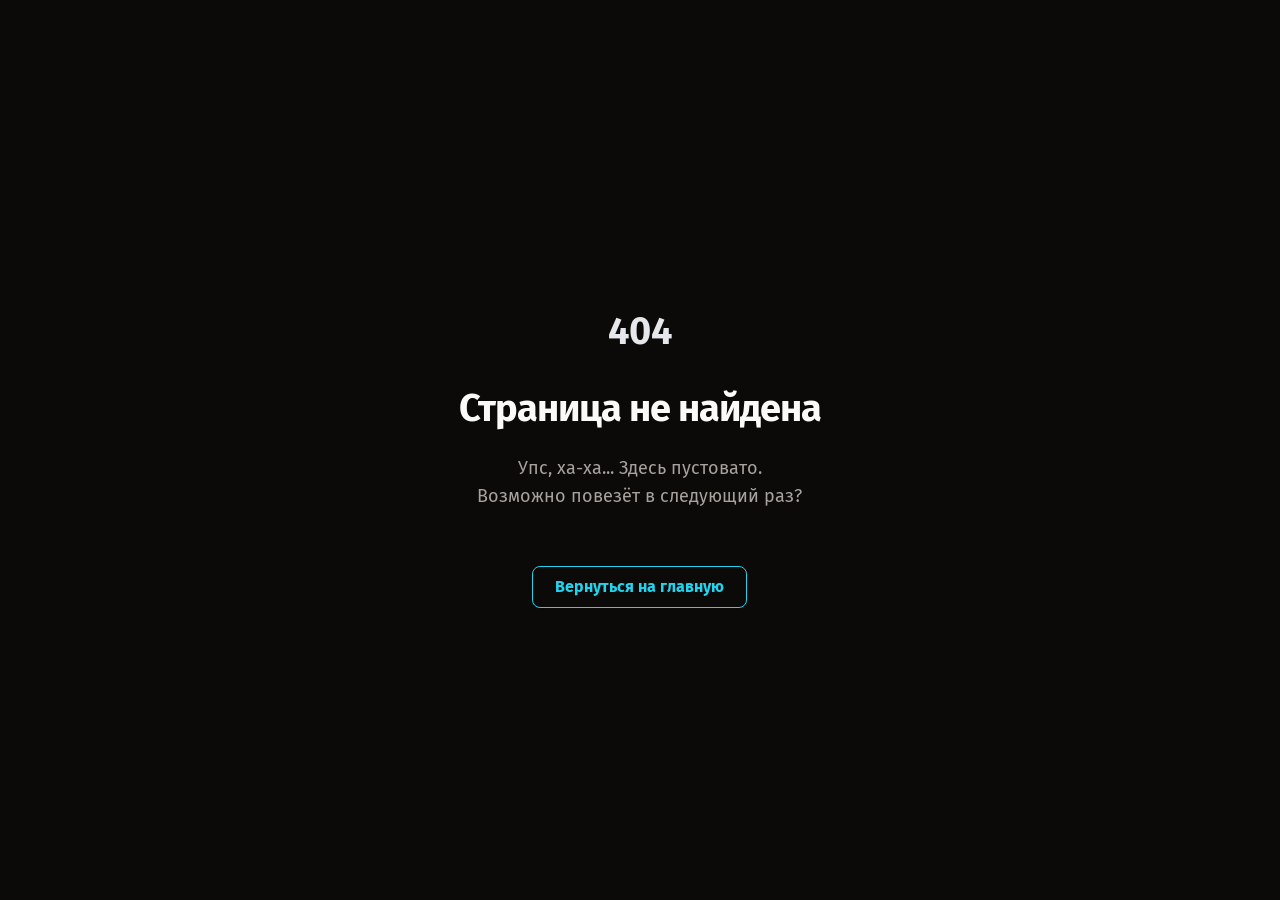
==== index.html @ 4e27fac4 "deploy: Dead0Duck/deadduck-mainpage@43b3b1d5a8c149e94664e67e7fc94158530afd5f" ====
<!DOCTYPE html>
<html lang="ru">
  <head>
    <meta charset="utf-8" />
    <link rel="icon" href="/favicon.ico" />
    <meta name="viewport" content="width=device-width, initial-scale=1" />
    <meta
      name="theme-color"
      media="(prefers-color-scheme: dark)"
      content="cyan"
    />
    <meta
      name="description"
      content="Личный сайт — информация обо мне, мои проекты и контакты."
    />
    <meta name="keywords" content="DeadDuck" />
    <meta name="author" content="DeadDuck" />
    <meta name="image" content="https://dead0duck.ru/cover.png" />
    <meta itemprop="image" content="https://dead0duck.ru/cover.png" />

    <meta property="og:url" content="https://dead0duck.ru/" />
    <meta property="og:type" content="website" />
    <meta property="og:title" content="DeadDuck" />
    <meta
      property="og:description"
      content="Личный сайт — информация обо мне, мои проекты и контакты."
    />
    <meta property="og:image" content="https://dead0duck.ru/cover.png" />

    <meta name="twitter:card" content="summary" />
    <meta name="twitter:title" content="DeadDuck" />
    <meta
      name="twitter:description"
      content="Личный сайт — информация обо мне, мои проекты и контакты."
    />
    <meta name="twitter:image" content="https://dead0duck.ru/cover.png" />

    <link rel="apple-touch-icon" href="/logo192.png" />
    <link rel="manifest" href="/manifest.json" />
    <title>DeadDuck</title>
    <link
      rel="preload"
      as="font"
      href="/assets/firasans-CGes_AjB.woff2"
      crossorigin=""
    />
    <link
      rel="preload"
      as="font"
      href="/assets/firasans_bold-DCo1z-_Y.woff2"
      crossorigin=""
    />
    <script
      type="module"
      crossorigin=""
      src="/assets/index-AKzx6X2U.js"
    ></script>
    <link rel="stylesheet" crossorigin="" href="/assets/index-DD-GUDDG.css" />
    <link rel="modulepreload" href="/assets/Home-CEOdWGQt.js" />
    <link rel="modulepreload" href="/assets/NotFound-BIOozukV.js" />
    <link rel="modulepreload" href="/assets/Title-b5JZxE3w.js" />
    <link rel="stylesheet" href="/assets/NotFound-Bw7LENZb.css" />
  </head>
  <body>
    <noscript>You need to enable JavaScript to run this site.</noscript>
    <div id="root"></div>
  </body>
</html>
---- assets/index-DD-GUDDG.css ----
.mantine-Checkbox-root{--checkbox-color: var(--mantine-primary-color-filled);--checkbox-icon-color: var(--mantine-primary-color-contrast)}.mantine-Checkbox-root .mantine-Checkbox-input{background-color:transparent;border-color:var(--checkbox-color)}.mantine-Checkbox-root .mantine-Checkbox-input[data-indeterminate],.mantine-Checkbox-root .mantine-Checkbox-input:checked{background-color:var(--checkbox-color)}.mantine-Checkbox-root .mantine-Checkbox-input:disabled{opacity:.5}.mantine-Checkbox-root .mantine-Checkbox-input:disabled+.mantine-Checkbox-icon{opacity:.5;color:var(--checkbox-icon-color)}.mantine-Checkbox-root .mantine-Checkbox-label[data-disabled]{color:inherit;opacity:.7}.mantine-Checkbox-root[data-variant=outline] .mantine-Checkbox-input{background-color:transparent}.mantine-Checkbox-root[data-variant=outline] .mantine-Checkbox-input+.mantine-Checkbox-icon{color:var(--checkbox-color)}.mantine-CheckboxGroup-root .mantine-CheckboxGroup-error{margin-top:8px}.mantine-Chip-root{--chip-color: var(--mantine-primary-color-contrast)}.mantine-Chip-root[data-variant=outline]:not([data-disabled]) .mantine-Chip-label{background-color:transparent;--chip-bd: 1px solid var(--mantine-color-default-border)}.mantine-Chip-root[data-variant=outline]:not([data-disabled]) .mantine-Chip-label:hover{background-color:var(--mantine-color-default-hover)}.mantine-Chip-root[data-variant=outline]:not([data-disabled]) .mantine-Chip-label:where([data-disabled]){--chip-icon-color: var(--mantine-color-text);border-color:var(--mantine-color-default-border);color:var(--mantine-color-text);opacity:.5}.mantine-Chip-root[data-variant=outline]:not([data-disabled]) .mantine-Chip-label:where([data-disabled]):hover{background-color:transparent;color:var(--mantine-color-text);--chip-bd: 1px solid var(--mantine-color-default-border);--chip-icon-color: var(--mantine-color-text)}[data-mantine-color-scheme=light] .mantine-Input-wrapper,[data-mantine-color-scheme=dark] .mantine-Input-wrapper{--input-disabled-bg: color-mix(in srgb, var(--mantine-color-default-hover), transparent 50%);--input-disabled-color: color-mix(in srgb, var(--mantine-color-text), transparent 50%)}[data-mantine-color-scheme=light] .mantine-Input-wrapper[data-variant=default],[data-mantine-color-scheme=dark] .mantine-Input-wrapper[data-variant=default]{--input-bd: var(--mantine-color-default-border);--input-bg: transparent;--input-bd-focus: var(--mantine-primary-color-filled)}[data-mantine-color-scheme=light] .mantine-Input-wrapper[data-variant=filled],[data-mantine-color-scheme=dark] .mantine-Input-wrapper[data-variant=filled]{--input-bd: transparent;--input-bg: var(--mantine-color-default-hover);--input-bd-focus: var(--mantine-primary-color-filled)}[data-mantine-color-scheme=light] .mantine-Input-wrapper[data-variant=unstyled],[data-mantine-color-scheme=dark] .mantine-Input-wrapper[data-variant=unstyled]{--input-bd: transparent;--input-bg: transparent;--input-bd-focus: transparent}.mantine-ColorInput-dropdown{background-color:var(--mantine-color-default);border-color:var(--mantine-color-default-border)}.mantine-Fieldset-root{border-color:var(--mantine-color-default-border);background-color:transparent}.mantine-Fieldset-root[data-variant=filled]{border-color:var(--mantine-color-default-border);background-color:color-mix(in srgb,var(--mantine-color-default-hover),transparent 60%)}.mantine-Fieldset-root[data-variant=unstyled]{border-color:transparent;background-color:transparent}.mantine-Radio-root .mantine-Radio-radio{background-color:transparent;border-color:var(--radio-color)}.mantine-Radio-root .mantine-Radio-radio:checked{background-color:var(--radio-color);border-color:var(--radio-color)}.mantine-Radio-root .mantine-Radio-radio+.mantine-Radio-icon{color:var(--radio-icon-color)}.mantine-Radio-root .mantine-Radio-radio:disabled{opacity:.5}.mantine-Radio-root[data-variant=outline] .mantine-Radio-radio{background-color:transparent;border-color:var(--radio-color)}.mantine-Radio-root[data-variant=outline] .mantine-Radio-radio:checked:not(:disabled){background-color:transparent;border-color:var(--radio-color)}.mantine-Radio-root[data-variant=outline] .mantine-Radio-radio:disabled{opacity:.5}.mantine-Radio-root[data-variant=outline] .mantine-Radio-radio:disabled+.mantine-Radio-icon{color:var(--radio-color);--radio-icon-opacity: .5}.mantine-SegmentedControl-root{background-color:var(--mantine-color-secondary-outline-hover)}.mantine-SegmentedControl-root .mantine-SegmentedControl-label{color:var(--mantine-color-dimmed)}.mantine-SegmentedControl-root .mantine-SegmentedControl-label[data-active]{color:var(--mantine-color-text)}[data-mantine-color-scheme=light] .mantine-SegmentedControl-root .mantine-SegmentedControl-label:where(:not([data-disabled],[data-active],[data-read-only])):hover{color:var(--mantine-color-black)}[data-mantine-color-scheme=dark] .mantine-SegmentedControl-root .mantine-SegmentedControl-label:where(:not([data-disabled],[data-active],[data-read-only])):hover{color:var(--mantine-color-white)}[data-mantine-color-scheme=light] .mantine-Slider-root,[data-mantine-color-scheme=dark] .mantine-Slider-root{--slider-track-bg: var(--mantine-color-secondary-outline-hover)}.mantine-Slider-root .mantine-Slider-trackContainer[data-disabled]{opacity:.5}.mantine-Slider-root .mantine-Slider-label{background-color:var(--mantine-color-default)!important;color:var(--mantine-color-text);border:1px solid var(--mantine-color-default-border)!important;top:-45px}.mantine-PillsInput-wrapper .mantine-PillsInput-input[data-variant=filled] .mantine-Pill-root,.mantine-TagsInput-wrapper .mantine-TagsInput-input[data-variant=filled] .mantine-Pill-root{background-color:var(--mantine-color-body)}.mantine-ActionIcon-root:where(:disabled:not([data-loading]),[data-disabled]:not([data-loading])){border:var(--ai-bd);opacity:.5}.mantine-ActionIcon-root:where(:disabled:not([data-loading]),[data-disabled]:not([data-loading])):active{transform:none}.mantine-Button-root:where(:disabled:not([data-loading]),[data-disabled]:not([data-loading])){border:var(--button-bd);opacity:.5}.mantine-CloseButton-root[data-variant=subtle]:where(:not([data-disabled],:disabled)):hover{background-color:var(--mantine-color-default-hover)}.mantine-NavLink-root:hover{background-color:var(--mantine-color-default-hover)}.mantine-NavLink-root:where([data-active],[aria-current=page]){background-color:var(--nl-bg);color:var(--nl-color)}.mantine-NavLink-root:where([data-active],[aria-current=page]):hover{background-color:var(--nl-hover)}.mantine-NavLink-root:where([data-active],[aria-current=page]) .description{--description-opacity: .9;--description-color: var(--nl-color)}.mantine-Pagination-root .mantine-Pagination-control{border-color:var(--mantine-color-default-border);background-color:var(--mantine-color-body)}.mantine-Pagination-root .mantine-Pagination-control:hover:where(:not(:disabled,[data-disabled])){background-color:var(--mantine-color-default-hover)}.mantine-Pagination-root .mantine-Pagination-control:where([data-active]){background-color:var(--pagination-active-bg);border-color:var(--pagination-active-bg);color:var(--pagination-active-color, var(--mantine-primary-color-contrast))}.mantine-Pagination-root .mantine-Pagination-control:where([data-active]):hover{background-color:rgba(from var(--pagination-active-bg) r g b / .9)}.mantine-Stepper-root .mantine-Stepper-stepIcon{background-color:var(--mantine-color-body);border-color:var(--mantine-color-default-border);color:var(--mantine-color-text)}.mantine-Stepper-root .mantine-Stepper-stepIcon:where([data-progress]){border-color:var(--step-color)}.mantine-Stepper-root .mantine-Stepper-stepIcon:where([data-completed]){color:var(--stepper-icon-color, var(--mantine-color-white));background-color:var(--step-color);border-color:var(--step-color)}[data-mantine-color-scheme=light] .mantine-Tabs-root,[data-mantine-color-scheme=dark] .mantine-Tabs-root{--tab-border-color: var(--mantine-color-default-border)}[data-mantine-color-scheme=light] .mantine-Tabs-root[data-variant=default],[data-mantine-color-scheme=dark] .mantine-Tabs-root[data-variant=default]{--tabs-list-border-width: 2px;--tab-hover-color: var(--mantine-color-default-hover)}[data-mantine-color-scheme=light] .mantine-Tabs-root[data-variant=pills],[data-mantine-color-scheme=dark] .mantine-Tabs-root[data-variant=pills]{--tabs-list-gap: calc(var(--mantine-spacing-sm) / 2);--tabs-text-color: var(--mantine-color-body) !important;--tab-hover-color: var(--mantine-color-default-hover)}[data-mantine-color-scheme=light] .mantine-Tabs-root .mantine-Tabs-tab,[data-mantine-color-scheme=dark] .mantine-Tabs-root .mantine-Tabs-tab{color:var(--mantine-color-dimmed)}[data-mantine-color-scheme=light] .mantine-Tabs-root .mantine-Tabs-tab[data-variant=default][data-active=true],[data-mantine-color-scheme=light] .mantine-Tabs-root .mantine-Tabs-tab[data-variant=outline][data-active=true],[data-mantine-color-scheme=dark] .mantine-Tabs-root .mantine-Tabs-tab[data-variant=default][data-active=true],[data-mantine-color-scheme=dark] .mantine-Tabs-root .mantine-Tabs-tab[data-variant=outline][data-active=true]{color:var(--mantine-color-text)}[data-mantine-color-scheme=light] .mantine-Tabs-root .mantine-Tabs-tab[data-variant=default]:hover,[data-mantine-color-scheme=light] .mantine-Tabs-root .mantine-Tabs-tab[data-variant=outline]:hover,[data-mantine-color-scheme=dark] .mantine-Tabs-root .mantine-Tabs-tab[data-variant=default]:hover,[data-mantine-color-scheme=dark] .mantine-Tabs-root .mantine-Tabs-tab[data-variant=outline]:hover{background-color:transparent;color:var(--mantine-color-text)}[data-mantine-color-scheme=light] .mantine-Tabs-root .mantine-Tabs-tab[data-variant=pills][data-active=true],[data-mantine-color-scheme=dark] .mantine-Tabs-root .mantine-Tabs-tab[data-variant=pills][data-active=true],[data-mantine-color-scheme=light] .mantine-Tabs-root .mantine-Tabs-tab[data-variant=pills][data-active=true]:hover,[data-mantine-color-scheme=dark] .mantine-Tabs-root .mantine-Tabs-tab[data-variant=pills][data-active=true]:hover{color:var(--mantine-primary-color-contrast)}[data-mantine-color-scheme=light] .mantine-Tabs-root .mantine-Tabs-tab[data-variant=pills]:hover,[data-mantine-color-scheme=dark] .mantine-Tabs-root .mantine-Tabs-tab[data-variant=pills]:hover{color:var(--mantine-color-text)}.mantine-Notification-root{background-color:var(--mantine-color-secondary-filled)}.mantine-Notification-root:where([data-with-border]){border:1px solid var(--mantine-color-default-border)}.mantine-Progress-root{background-color:var(--mantine-color-default-hover)}.mantine-RingProgress-root .mantine-RingProgress-curve{--rp-curve-root-color: var(--mantine-color-default-hover)}.mantine-SemiCircleProgress-root{--scp-empty-segment-color: var(--mantine-color-default-hover)}.mantine-Skeleton-root:where([data-visible]):after{background-color:var(--mantine-color-default-hover)}.mantine-Drawer-root .mantine-Drawer-content{border-right:1px solid var(--mantine-color-default-border);border-left:1px solid var(--mantine-color-default-border)}.mantine-HoverCard-dropdown{background-color:var(--mantine-color-body);border-color:var(--mantine-color-default-border);border-radius:var(--mantine-radius-default)}.mantine-Menu-dropdown{background-color:var(--mantine-color-body);border-color:var(--mantine-color-default-border)}.mantine-Menu-dropdown .mantine-Menu-item{background-color:transparent}.mantine-Menu-dropdown .mantine-Menu-item:where([data-hovered]){background-color:var(--menu-item-hover, var(--mantine-color-default-hover))}.mantine-Menu-dropdown .mantine-Menu-divider{border-color:var(--mantine-color-default-border)}.mantine-Modal-root .mantine-Modal-content{border:1px solid var(--mantine-color-default-border);border-radius:var(--mantine-radius-default)}.mantine-Popover-dropdown{--popover-border-color: var(--mantine-color-default-border);background-color:var(--mantine-color-body)}.mantine-Popover-arrow{--popover-border-color: var(--mantine-color-default-border)}.mantine-Tooltip-tooltip{font-size:var(--mantine-font-size-xs);padding-top:0;padding-bottom:0}.mantine-Accordion-root .mantine-Accordion-control{color:var(--mantine-color-text)}.mantine-Accordion-root .mantine-Accordion-item{--item-border-color: var(--mantine-color-default-border);--item-filled-color: var(--mantine-color-default-hover)}.mantine-Accordion-root[data-variant=default] .mantine-Accordion-control:where(:not(:disabled,[data-disabled])):hover{background-color:transparent}.mantine-Accordion-root[data-variant=default] .mantine-Accordion-label:where(:not(:disabled,[data-disabled])):hover{text-decoration:underline}.mantine-Accordion-root[data-variant=contained] .mantine-Accordion-control:where(:not(:disabled,[data-disabled])):hover,.mantine-Accordion-root[data-variant=filled] .mantine-Accordion-control:where(:not(:disabled,[data-disabled])):hover{background-color:var(--mantine-color-default-hover)}.mantine-Avatar-root{--avatar-bg: var(--mantine-primary-color-light);--avatar-bd: 1px solid transparent;--avatar-color: var(--mantine-primary-color-light-color)}.mantine-Badge-root{--badge-color: var(--mantine-primary-color-contrast)}.mantine-Badge-root[data-variant=dot]{background-color:var(--mantine-color-secondary-light);border-color:var(--mantine-color-secondary-light);color:var(--mantine-color-text)}.mantine-Card-root{background-color:var(--mantine-color-default)}.mantine-Card-root .mantine-Card-section{border-color:var(--mantine-color-default-border)}.mantine-Timeline-root{--item-border-color: var(--mantine-color-default-border)}.mantine-Timeline-root .mantine-Timeline-itemBullet{border-color:var(--mantine-color-default-border)}.mantine-Timeline-root .mantine-Timeline-itemBullet:where([data-with-child]){background-color:var(--mantine-color-secondary-light)}.mantine-Timeline-root .mantine-Timeline-itemBullet:where([data-active]){border-color:var(--tli-color, var(--tl-color));background-color:var(--mantine-color-white);color:var(--tl-icon-color, var(--mantine-color-white))}.mantine-Timeline-root .mantine-Timeline-itemBullet:where([data-active]):where([data-with-child]){background-color:var(--tli-color, var(--tl-color));color:var(--tl-icon-color, var(--mantine-color-white))}.mantine-Code-root{background-color:var(--code-bg, var(--mantine-color-secondary-filled));color:var(--mantine-color-text)}.mantine-Table-table{--table-hover-color: var(--mantine-color-default-hover);--table-striped-color: var(--mantine-color-default-hover);--table-border-color: var(--mantine-color-default-border)}.mantine-Table-table:where([data-with-table-border]){border:calc(.0625rem * var(--mantine-scale)) solid var(--table-border-color)}.mantine-Title-root,.mantine-Modal-title,.mantine-Drawer-title{letter-spacing:-.025em}.mantine-Divider-root{--divider-color: var(--mantine-color-default-border)}.mantine-Paper-root:where([data-with-border]){border:calc(.0625rem * var(--mantine-scale)) solid var(--mantine-color-default-border)}.mantine-DatePicker-levelsGroup .mantine-DatePicker-calendarHeader{--dch-control-size-xs: calc(1.25rem * var(--mantine-scale));--dch-control-size-sm: calc(1.75rem * var(--mantine-scale));--dch-control-size-md: calc(2.25rem * var(--mantine-scale));--dch-control-size-lg: calc(2.5rem * var(--mantine-scale));--dch-control-size-xl: calc(2.75rem * var(--mantine-scale));max-width:none;gap:var(--mantine-spacing-xs)}.mantine-DatePicker-levelsGroup .mantine-DatePicker-calendarHeader .mantine-DatePicker-calendarHeaderControl{border:1px solid var(--mantine-color-default-border);border-radius:var(--mantine-radius-default)}.mantine-DatePicker-levelsGroup .mantine-DatePicker-calendarHeader .mantine-DatePicker-calendarHeaderControl:hover,.mantine-DatePicker-levelsGroup .mantine-DatePicker-calendarHeader .mantine-DatePicker-calendarHeaderLevel:hover{background-color:var(--mantine-color-default-hover)!important}.mantine-DatePicker-levelsGroup .mantine-DatePicker-calendarHeader .mantine-DatePicker-calendarHeaderLevel{font-size:var(--mantine-font-size-sm)}.mantine-DatePicker-levelsGroup .mantine-DatePicker-month{border-collapse:separate;border-spacing:0 5px}.mantine-DatePicker-levelsGroup .mantine-DatePicker-month .mantine-DatePicker-weekdaysRow .mantine-DatePicker-weekday{font-size:var(--mantine-font-size-xs)}.mantine-DatePicker-levelsGroup .mantine-DatePicker-month .mantine-DatePicker-monthRow{margin-top:var(--mantine-spacing-xs);margin-bottom:var(--mantine-spacing-xs)}.mantine-DatePicker-levelsGroup .mantine-DatePicker-month .mantine-DatePicker-monthRow .mantine-DatePicker-day{--day-size-xs: calc(1.5rem * var(--mantine-scale));--day-size-sm: calc(2rem * var(--mantine-scale));--day-size-md: calc(2.5rem * var(--mantine-scale));--day-size-lg: calc(3rem * var(--mantine-scale));--day-size-xl: calc(3.5rem * var(--mantine-scale));font-size:calc(var(--day-size) / 2.28)}.mantine-DatePicker-levelsGroup .mantine-DatePicker-month .mantine-DatePicker-monthRow .mantine-DatePicker-day:hover:where(:not([data-static],[data-disabled],[data-selected],[data-in-range])){background-color:var(--mantine-color-default-hover)!important;border-radius:var(--mantine-radius-default)}.mantine-DatePicker-levelsGroup .mantine-DatePicker-month .mantine-DatePicker-monthRow .mantine-DatePicker-day:hover:where(:not([data-static],[data-disabled],[data-selected],[data-in-range]))[data-in-range]{border-radius:0}.mantine-DatePicker-levelsGroup .mantine-DatePicker-month .mantine-DatePicker-monthRow .mantine-DatePicker-day:where([data-selected]):hover:where(:not([data-disabled],[data-static])){background-color:var(--mantine-primary-color-filled-hover);border-radius:var(--mantine-radius-default)}.mantine-DatePicker-levelsGroup .mantine-DatePicker-month .mantine-DatePicker-monthRow .mantine-DatePicker-day[data-weekend]{color:var(--mantine-color-text)}.mantine-DatePicker-levelsGroup .mantine-DatePicker-month .mantine-DatePicker-monthRow .mantine-DatePicker-day[data-last-in-range],.mantine-DatePicker-levelsGroup .mantine-DatePicker-month .mantine-DatePicker-monthRow .mantine-DatePicker-day[data-first-in-range]{border-radius:var(--mantine-radius-default)}.mantine-DatePicker-levelsGroup .mantine-DatePicker-monthsList .mantine-DatePicker-monthsListControl{--dpc-size-xs: calc(1.5rem * var(--mantine-scale));--dpc-size-sm: calc(1.96rem * var(--mantine-scale));--dpc-size-md: calc(2.5rem * var(--mantine-scale));--dpc-size-lg: calc(3rem * var(--mantine-scale));--dpc-size-xl: calc(3.5rem * var(--mantine-scale))}.mantine-DatePicker-levelsGroup .mantine-DatePicker-monthsList .mantine-DatePicker-monthsListControl:hover:where(:not([data-disabled],:disabled)){background-color:var(--mantine-color-default-hover)!important}.mantine-DatePicker-levelsGroup .mantine-DatePicker-yearsList .mantine-DatePicker-yearsListControl{--dpc-size-xs: calc(1.5rem * var(--mantine-scale));--dpc-size-sm: calc(1.96rem * var(--mantine-scale));--dpc-size-md: calc(2.5rem * var(--mantine-scale));--dpc-size-lg: calc(3rem * var(--mantine-scale));--dpc-size-xl: calc(3.5rem * var(--mantine-scale))}.mantine-DatePicker-levelsGroup .mantine-DatePicker-yearsList .mantine-DatePicker-yearsListControl:hover:where(:not([data-disabled],:disabled)){background-color:var(--mantine-color-default-hover)!important}.mantine-Spotlight-root .mantine-Spotlight-content{border:1px solid var(--mantine-color-default-border)}.mantine-Spotlight-root .mantine-Spotlight-actionsList{border-color:var(--mantine-color-default-border)}.mantine-Spotlight-root .mantine-Spotlight-action:where(:not([data-selected])):hover{background-color:var(--mantine-color-default-hover)}.mantine-Spotlight-root .mantine-Spotlight-footer{border-color:var(--mantine-color-default-border)}.mantine-CodeHighlightTabs-root .mantine-CodeHighlightTabs-file{color:var(--mantine-color-text);border-color:var(--mantine-color-default-border);padding:7px 12px;font-size:12px}.mantine-CodeHighlightTabs-root .mantine-CodeHighlightTabs-file:where([data-active]){background-color:var(--mantine-color-default-hover);color:var(--mantine-color-text)}.mantine-CodeHighlightTabs-root .mantine-CodeHighlightTabs-control{color:var(--mantine-primary-color-contrast)}.mantine-ChartTooltip-tooltip{border:1px solid var(--mantine-color-default-border)}@font-face{font-family:Duck;font-style:normal;font-weight:400;font-display:swap;src:url(/assets/firasans-CGes_AjB.woff2) format("woff2")}@font-face{font-family:Duck;font-style:normal;font-weight:600;font-display:swap;src:url(/assets/firasans_bold-DCo1z-_Y.woff2) format("woff2")}.duck-Card{border-radius:var(--mantine-radius-default);padding:var(--mantine-spacing-lg);border:calc(.0625rem* var(--mantine-scale)) solid var(--mantine-color-default-border)}.mantine-Grid-no-margin>.mantine-Grid-inner{margin:0!important}.mantine-Accordion-root .mantine-Collapse .mantine-Accordion-item:first-of-type{border-top:none!important;border-start-start-radius:0!important;border-start-end-radius:0!important}.mantine-Accordion-root .mantine-Collapse .mantine-Accordion-item:first-of-type [data-accordion-control]{border-top:none!important;border-start-start-radius:0!important;border-start-end-radius:0!important}.mantine-Accordion-root .mantine-Accordion-item:has(+.mantine-Collapse[aria-hidden=true]){border-top:none!important;border-end-start-radius:var(--accordion-radius);border-end-end-radius:var(--accordion-radius)}.mantine-Accordion-root .mantine-Accordion-item:has(+.mantine-Collapse[aria-hidden=true]) [data-accordion-control]{border-top:none!important;border-end-start-radius:var(--accordion-radius);border-end-end-radius:var(--accordion-radius)}.yt-lite{background-color:#000;position:relative;display:block;contain:layout style;background-position:50%;background-size:cover;cursor:pointer;aspect-ratio:16 / 9}.yt-lite.lyt-activated:before{content:"";box-sizing:content-box;display:block;position:absolute;top:0;background-image:url([data-uri]);background-position:top;background-repeat:repeat-x;height:60px;padding-bottom:50px;width:100%;transition:all .2s cubic-bezier(0,0,.2,1)}.yt-lite:after{content:"";display:block;padding-bottom:var(--aspect-ratio, 56.25%)}@supports (aspect-ratio: 16 / 9){.yt-lite:after{display:none}}.yt-lite>iframe{width:100%;height:100%;position:absolute;top:0;left:0;right:0;border:0;outline:0;margin:0;padding:0;display:block}.yt-lite>.lty-thumbnail{position:absolute;top:0;left:0;width:100%;height:100%;object-fit:cover;object-position:center}.yt-lite>.lty-playbtn{position:absolute;top:50%;left:50%;transform:translate3d(-50%,-50%,0);width:68px;height:48px;z-index:1;background-color:transparent;background-image:url('data:image/svg+xml;utf8,<svg xmlns="http://www.w3.org/2000/svg" viewBox="0 0 68 48"><path d="M66.52 7.74c-.78-2.93-2.49-5.41-5.42-6.19C55.79.13 34 0 34 0S12.21.13 6.9 1.55c-2.93.78-4.63 3.26-5.42 6.19C.06 13.05 0 24 0 24s.06 10.95 1.48 16.26c.78 2.93 2.49 5.41 5.42 6.19C12.21 47.87 34 48 34 48s21.79-.13 27.1-1.55c2.93-.78 4.64-3.26 5.42-6.19C67.94 34.95 68 24 68 24s-.06-10.95-1.48-16.26z" fill="%23f00"/><path d="M45 24 27 14v20" fill="%23fff"/></svg>');background-repeat:no-repeat;background-size:100% 100%;transition:filter .1s cubic-bezier(0,0,.2,1);border:none;cursor:pointer;filter:grayscale(100%);opacity:.8;padding:0;line-height:0;font-size:0}.yt-lite:hover>.lty-playbtn{filter:none;opacity:1}.yt-lite.lyt-activated{cursor:unset}.yt-lite.lyt-activated:before,.yt-lite.lyt-activated>.lty-playbtn{opacity:0;pointer-events:none}.lty-visually-hidden{position:absolute;width:1px;height:1px;margin:-1px;padding:0;overflow:hidden;clip:rect(0,0,0,0);white-space:nowrap;border:0}.yt-lite>.lty-playlist-icon{position:absolute;top:8px;right:8px;width:48px;height:48px;background-color:#000c;border-radius:4px;display:flex;align-items:center;justify-content:center;z-index:1;pointer-events:none}.yt-lite>.lty-playlist-icon:before{content:"";width:28px;height:28px;background-image:url('data:image/svg+xml;utf8,<svg xmlns="http://www.w3.org/2000/svg" viewBox="0 0 24 24" fill="white"><path d="M4 6h2v12H4V6zm12 0h-2v12h2V6zM8 6h10v12H8V6z" opacity="0.5"/><path d="M10 8h8v8h-8V8z"/></svg>');background-repeat:no-repeat;background-size:contain;background-position:center}:root,:host{color-scheme:var(--mantine-color-scheme)}*,*:before,*:after{box-sizing:border-box}input,button,textarea,select{font:inherit}button,select{text-transform:none}body,:host{margin:0;font-family:var(--mantine-font-family);font-size:var(--mantine-font-size-md);line-height:var(--mantine-line-height);background-color:var(--mantine-color-body);color:var(--mantine-color-text);-webkit-font-smoothing:var(--mantine-webkit-font-smoothing);-moz-osx-font-smoothing:var(--mantine-moz-font-smoothing)}@media screen and (max-device-width:31.25em){body,:host{-webkit-text-size-adjust:100%}}@media(prefers-reduced-motion:reduce){[data-respect-reduced-motion] [data-reduce-motion]{transition:none;animation:none}}[data-mantine-color-scheme=light] .mantine-light-hidden,[data-mantine-color-scheme=dark] .mantine-dark-hidden{display:none}.mantine-focus-auto:focus-visible{outline:2px solid var(--mantine-primary-color-filled);outline-offset:calc(.125rem * var(--mantine-scale))}.mantine-focus-always:focus{outline:2px solid var(--mantine-primary-color-filled);outline-offset:calc(.125rem * var(--mantine-scale))}.mantine-focus-never:focus{outline:none}.mantine-active:active{transform:translateY(calc(.0625rem * var(--mantine-scale)))}fieldset:disabled .mantine-active:active{transform:none}:where([dir=rtl]) .mantine-rotate-rtl{transform:rotate(180deg)}:root,:host{--mantine-z-index-app: 100;--mantine-z-index-modal: 200;--mantine-z-index-popover: 300;--mantine-z-index-overlay: 400;--mantine-z-index-max: 9999;--mantine-scale: 1;--mantine-cursor-type: default;--mantine-webkit-font-smoothing: antialiased;--mantine-moz-font-smoothing: grayscale;--mantine-color-white: #fff;--mantine-color-black: #000;--mantine-line-height: 1.55;--mantine-font-family: -apple-system, BlinkMacSystemFont, Segoe UI, Roboto, Helvetica, Arial, sans-serif, Apple Color Emoji, Segoe UI Emoji;--mantine-font-family-monospace: ui-monospace, SFMono-Regular, Menlo, Monaco, Consolas, Liberation Mono, Courier New, monospace;--mantine-font-family-headings: -apple-system, BlinkMacSystemFont, Segoe UI, Roboto, Helvetica, Arial, sans-serif, Apple Color Emoji, Segoe UI Emoji;--mantine-heading-font-weight: 700;--mantine-heading-text-wrap: wrap;--mantine-radius-default: calc(.25rem * var(--mantine-scale));--mantine-primary-color-filled: var(--mantine-color-blue-filled);--mantine-primary-color-filled-hover: var(--mantine-color-blue-filled-hover);--mantine-primary-color-light: var(--mantine-color-blue-light);--mantine-primary-color-light-hover: var(--mantine-color-blue-light-hover);--mantine-primary-color-light-color: var(--mantine-color-blue-light-color);--mantine-breakpoint-xs: 36em;--mantine-breakpoint-sm: 48em;--mantine-breakpoint-md: 62em;--mantine-breakpoint-lg: 75em;--mantine-breakpoint-xl: 88em;--mantine-spacing-xs: calc(.625rem * var(--mantine-scale));--mantine-spacing-sm: calc(.75rem * var(--mantine-scale));--mantine-spacing-md: calc(1rem * var(--mantine-scale));--mantine-spacing-lg: calc(1.25rem * var(--mantine-scale));--mantine-spacing-xl: calc(2rem * var(--mantine-scale));--mantine-font-size-xs: calc(.75rem * var(--mantine-scale));--mantine-font-size-sm: calc(.875rem * var(--mantine-scale));--mantine-font-size-md: calc(1rem * var(--mantine-scale));--mantine-font-size-lg: calc(1.125rem * var(--mantine-scale));--mantine-font-size-xl: calc(1.25rem * var(--mantine-scale));--mantine-line-height-xs: 1.4;--mantine-line-height-sm: 1.45;--mantine-line-height-md: 1.55;--mantine-line-height-lg: 1.6;--mantine-line-height-xl: 1.65;--mantine-shadow-xs: 0 calc(.0625rem * var(--mantine-scale)) calc(.1875rem * var(--mantine-scale)) rgba(0, 0, 0, .05), 0 calc(.0625rem * var(--mantine-scale)) calc(.125rem * var(--mantine-scale)) rgba(0, 0, 0, .1);--mantine-shadow-sm: 0 calc(.0625rem * var(--mantine-scale)) calc(.1875rem * var(--mantine-scale)) rgba(0, 0, 0, .05), rgba(0, 0, 0, .05) 0 calc(.625rem * var(--mantine-scale)) calc(.9375rem * var(--mantine-scale)) calc(-.3125rem * var(--mantine-scale)), rgba(0, 0, 0, .04) 0 calc(.4375rem * var(--mantine-scale)) calc(.4375rem * var(--mantine-scale)) calc(-.3125rem * var(--mantine-scale));--mantine-shadow-md: 0 calc(.0625rem * var(--mantine-scale)) calc(.1875rem * var(--mantine-scale)) rgba(0, 0, 0, .05), rgba(0, 0, 0, .05) 0 calc(1.25rem * var(--mantine-scale)) calc(1.5625rem * var(--mantine-scale)) calc(-.3125rem * var(--mantine-scale)), rgba(0, 0, 0, .04) 0 calc(.625rem * var(--mantine-scale)) calc(.625rem * var(--mantine-scale)) calc(-.3125rem * var(--mantine-scale));--mantine-shadow-lg: 0 calc(.0625rem * var(--mantine-scale)) calc(.1875rem * var(--mantine-scale)) rgba(0, 0, 0, .05), rgba(0, 0, 0, .05) 0 calc(1.75rem * var(--mantine-scale)) calc(1.4375rem * var(--mantine-scale)) calc(-.4375rem * var(--mantine-scale)), rgba(0, 0, 0, .04) 0 calc(.75rem * var(--mantine-scale)) calc(.75rem * var(--mantine-scale)) calc(-.4375rem * var(--mantine-scale));--mantine-shadow-xl: 0 calc(.0625rem * var(--mantine-scale)) calc(.1875rem * var(--mantine-scale)) rgba(0, 0, 0, .05), rgba(0, 0, 0, .05) 0 calc(2.25rem * var(--mantine-scale)) calc(1.75rem * var(--mantine-scale)) calc(-.4375rem * var(--mantine-scale)), rgba(0, 0, 0, .04) 0 calc(1.0625rem * var(--mantine-scale)) calc(1.0625rem * var(--mantine-scale)) calc(-.4375rem * var(--mantine-scale));--mantine-radius-xs: calc(.125rem * var(--mantine-scale));--mantine-radius-sm: calc(.25rem * var(--mantine-scale));--mantine-radius-md: calc(.5rem * var(--mantine-scale));--mantine-radius-lg: calc(1rem * var(--mantine-scale));--mantine-radius-xl: calc(2rem * var(--mantine-scale));--mantine-primary-color-0: var(--mantine-color-blue-0);--mantine-primary-color-1: var(--mantine-color-blue-1);--mantine-primary-color-2: var(--mantine-color-blue-2);--mantine-primary-color-3: var(--mantine-color-blue-3);--mantine-primary-color-4: var(--mantine-color-blue-4);--mantine-primary-color-5: var(--mantine-color-blue-5);--mantine-primary-color-6: var(--mantine-color-blue-6);--mantine-primary-color-7: var(--mantine-color-blue-7);--mantine-primary-color-8: var(--mantine-color-blue-8);--mantine-primary-color-9: var(--mantine-color-blue-9);--mantine-color-dark-0: #c9c9c9;--mantine-color-dark-1: #b8b8b8;--mantine-color-dark-2: #828282;--mantine-color-dark-3: #696969;--mantine-color-dark-4: #424242;--mantine-color-dark-5: #3b3b3b;--mantine-color-dark-6: #2e2e2e;--mantine-color-dark-7: #242424;--mantine-color-dark-8: #1f1f1f;--mantine-color-dark-9: #141414;--mantine-color-gray-0: #f8f9fa;--mantine-color-gray-1: #f1f3f5;--mantine-color-gray-2: #e9ecef;--mantine-color-gray-3: #dee2e6;--mantine-color-gray-4: #ced4da;--mantine-color-gray-5: #adb5bd;--mantine-color-gray-6: #868e96;--mantine-color-gray-7: #495057;--mantine-color-gray-8: #343a40;--mantine-color-gray-9: #212529;--mantine-color-red-0: #fff5f5;--mantine-color-red-1: #ffe3e3;--mantine-color-red-2: #ffc9c9;--mantine-color-red-3: #ffa8a8;--mantine-color-red-4: #ff8787;--mantine-color-red-5: #ff6b6b;--mantine-color-red-6: #fa5252;--mantine-color-red-7: #f03e3e;--mantine-color-red-8: #e03131;--mantine-color-red-9: #c92a2a;--mantine-color-pink-0: #fff0f6;--mantine-color-pink-1: #ffdeeb;--mantine-color-pink-2: #fcc2d7;--mantine-color-pink-3: #faa2c1;--mantine-color-pink-4: #f783ac;--mantine-color-pink-5: #f06595;--mantine-color-pink-6: #e64980;--mantine-color-pink-7: #d6336c;--mantine-color-pink-8: #c2255c;--mantine-color-pink-9: #a61e4d;--mantine-color-grape-0: #f8f0fc;--mantine-color-grape-1: #f3d9fa;--mantine-color-grape-2: #eebefa;--mantine-color-grape-3: #e599f7;--mantine-color-grape-4: #da77f2;--mantine-color-grape-5: #cc5de8;--mantine-color-grape-6: #be4bdb;--mantine-color-grape-7: #ae3ec9;--mantine-color-grape-8: #9c36b5;--mantine-color-grape-9: #862e9c;--mantine-color-violet-0: #f3f0ff;--mantine-color-violet-1: #e5dbff;--mantine-color-violet-2: #d0bfff;--mantine-color-violet-3: #b197fc;--mantine-color-violet-4: #9775fa;--mantine-color-violet-5: #845ef7;--mantine-color-violet-6: #7950f2;--mantine-color-violet-7: #7048e8;--mantine-color-violet-8: #6741d9;--mantine-color-violet-9: #5f3dc4;--mantine-color-indigo-0: #edf2ff;--mantine-color-indigo-1: #dbe4ff;--mantine-color-indigo-2: #bac8ff;--mantine-color-indigo-3: #91a7ff;--mantine-color-indigo-4: #748ffc;--mantine-color-indigo-5: #5c7cfa;--mantine-color-indigo-6: #4c6ef5;--mantine-color-indigo-7: #4263eb;--mantine-color-indigo-8: #3b5bdb;--mantine-color-indigo-9: #364fc7;--mantine-color-blue-0: #e7f5ff;--mantine-color-blue-1: #d0ebff;--mantine-color-blue-2: #a5d8ff;--mantine-color-blue-3: #74c0fc;--mantine-color-blue-4: #4dabf7;--mantine-color-blue-5: #339af0;--mantine-color-blue-6: #228be6;--mantine-color-blue-7: #1c7ed6;--mantine-color-blue-8: #1971c2;--mantine-color-blue-9: #1864ab;--mantine-color-cyan-0: #e3fafc;--mantine-color-cyan-1: #c5f6fa;--mantine-color-cyan-2: #99e9f2;--mantine-color-cyan-3: #66d9e8;--mantine-color-cyan-4: #3bc9db;--mantine-color-cyan-5: #22b8cf;--mantine-color-cyan-6: #15aabf;--mantine-color-cyan-7: #1098ad;--mantine-color-cyan-8: #0c8599;--mantine-color-cyan-9: #0b7285;--mantine-color-teal-0: #e6fcf5;--mantine-color-teal-1: #c3fae8;--mantine-color-teal-2: #96f2d7;--mantine-color-teal-3: #63e6be;--mantine-color-teal-4: #38d9a9;--mantine-color-teal-5: #20c997;--mantine-color-teal-6: #12b886;--mantine-color-teal-7: #0ca678;--mantine-color-teal-8: #099268;--mantine-color-teal-9: #087f5b;--mantine-color-green-0: #ebfbee;--mantine-color-green-1: #d3f9d8;--mantine-color-green-2: #b2f2bb;--mantine-color-green-3: #8ce99a;--mantine-color-green-4: #69db7c;--mantine-color-green-5: #51cf66;--mantine-color-green-6: #40c057;--mantine-color-green-7: #37b24d;--mantine-color-green-8: #2f9e44;--mantine-color-green-9: #2b8a3e;--mantine-color-lime-0: #f4fce3;--mantine-color-lime-1: #e9fac8;--mantine-color-lime-2: #d8f5a2;--mantine-color-lime-3: #c0eb75;--mantine-color-lime-4: #a9e34b;--mantine-color-lime-5: #94d82d;--mantine-color-lime-6: #82c91e;--mantine-color-lime-7: #74b816;--mantine-color-lime-8: #66a80f;--mantine-color-lime-9: #5c940d;--mantine-color-yellow-0: #fff9db;--mantine-color-yellow-1: #fff3bf;--mantine-color-yellow-2: #ffec99;--mantine-color-yellow-3: #ffe066;--mantine-color-yellow-4: #ffd43b;--mantine-color-yellow-5: #fcc419;--mantine-color-yellow-6: #fab005;--mantine-color-yellow-7: #f59f00;--mantine-color-yellow-8: #f08c00;--mantine-color-yellow-9: #e67700;--mantine-color-orange-0: #fff4e6;--mantine-color-orange-1: #ffe8cc;--mantine-color-orange-2: #ffd8a8;--mantine-color-orange-3: #ffc078;--mantine-color-orange-4: #ffa94d;--mantine-color-orange-5: #ff922b;--mantine-color-orange-6: #fd7e14;--mantine-color-orange-7: #f76707;--mantine-color-orange-8: #e8590c;--mantine-color-orange-9: #d9480f;--mantine-h1-font-size: calc(2.125rem * var(--mantine-scale));--mantine-h1-line-height: 1.3;--mantine-h1-font-weight: 700;--mantine-h2-font-size: calc(1.625rem * var(--mantine-scale));--mantine-h2-line-height: 1.35;--mantine-h2-font-weight: 700;--mantine-h3-font-size: calc(1.375rem * var(--mantine-scale));--mantine-h3-line-height: 1.4;--mantine-h3-font-weight: 700;--mantine-h4-font-size: calc(1.125rem * var(--mantine-scale));--mantine-h4-line-height: 1.45;--mantine-h4-font-weight: 700;--mantine-h5-font-size: calc(1rem * var(--mantine-scale));--mantine-h5-line-height: 1.5;--mantine-h5-font-weight: 700;--mantine-h6-font-size: calc(.875rem * var(--mantine-scale));--mantine-h6-line-height: 1.5;--mantine-h6-font-weight: 700}:root[data-mantine-color-scheme=dark],:host([data-mantine-color-scheme="dark"]){--mantine-color-scheme: dark;--mantine-primary-color-contrast: var(--mantine-color-white);--mantine-color-bright: var(--mantine-color-white);--mantine-color-text: var(--mantine-color-dark-0);--mantine-color-body: var(--mantine-color-dark-7);--mantine-color-error: var(--mantine-color-red-8);--mantine-color-placeholder: var(--mantine-color-dark-3);--mantine-color-anchor: var(--mantine-color-blue-4);--mantine-color-default: var(--mantine-color-dark-6);--mantine-color-default-hover: var(--mantine-color-dark-5);--mantine-color-default-color: var(--mantine-color-white);--mantine-color-default-border: var(--mantine-color-dark-4);--mantine-color-dimmed: var(--mantine-color-dark-2);--mantine-color-disabled: var(--mantine-color-dark-6);--mantine-color-disabled-color: var(--mantine-color-dark-3);--mantine-color-disabled-border: var(--mantine-color-dark-4);--mantine-color-dark-text: var(--mantine-color-dark-4);--mantine-color-dark-filled: var(--mantine-color-dark-8);--mantine-color-dark-filled-hover: var(--mantine-color-dark-9);--mantine-color-dark-light: rgba(46, 46, 46, .15);--mantine-color-dark-light-hover: rgba(46, 46, 46, .2);--mantine-color-dark-light-color: var(--mantine-color-dark-3);--mantine-color-dark-outline: var(--mantine-color-dark-4);--mantine-color-dark-outline-hover: rgba(66, 66, 66, .05);--mantine-color-gray-text: var(--mantine-color-gray-4);--mantine-color-gray-filled: var(--mantine-color-gray-8);--mantine-color-gray-filled-hover: var(--mantine-color-gray-9);--mantine-color-gray-light: rgba(134, 142, 150, .15);--mantine-color-gray-light-hover: rgba(134, 142, 150, .2);--mantine-color-gray-light-color: var(--mantine-color-gray-3);--mantine-color-gray-outline: var(--mantine-color-gray-4);--mantine-color-gray-outline-hover: rgba(206, 212, 218, .05);--mantine-color-red-text: var(--mantine-color-red-4);--mantine-color-red-filled: var(--mantine-color-red-8);--mantine-color-red-filled-hover: var(--mantine-color-red-9);--mantine-color-red-light: rgba(250, 82, 82, .15);--mantine-color-red-light-hover: rgba(250, 82, 82, .2);--mantine-color-red-light-color: var(--mantine-color-red-3);--mantine-color-red-outline: var(--mantine-color-red-4);--mantine-color-red-outline-hover: rgba(255, 135, 135, .05);--mantine-color-pink-text: var(--mantine-color-pink-4);--mantine-color-pink-filled: var(--mantine-color-pink-8);--mantine-color-pink-filled-hover: var(--mantine-color-pink-9);--mantine-color-pink-light: rgba(230, 73, 128, .15);--mantine-color-pink-light-hover: rgba(230, 73, 128, .2);--mantine-color-pink-light-color: var(--mantine-color-pink-3);--mantine-color-pink-outline: var(--mantine-color-pink-4);--mantine-color-pink-outline-hover: rgba(247, 131, 172, .05);--mantine-color-grape-text: var(--mantine-color-grape-4);--mantine-color-grape-filled: var(--mantine-color-grape-8);--mantine-color-grape-filled-hover: var(--mantine-color-grape-9);--mantine-color-grape-light: rgba(190, 75, 219, .15);--mantine-color-grape-light-hover: rgba(190, 75, 219, .2);--mantine-color-grape-light-color: var(--mantine-color-grape-3);--mantine-color-grape-outline: var(--mantine-color-grape-4);--mantine-color-grape-outline-hover: rgba(218, 119, 242, .05);--mantine-color-violet-text: var(--mantine-color-violet-4);--mantine-color-violet-filled: var(--mantine-color-violet-8);--mantine-color-violet-filled-hover: var(--mantine-color-violet-9);--mantine-color-violet-light: rgba(121, 80, 242, .15);--mantine-color-violet-light-hover: rgba(121, 80, 242, .2);--mantine-color-violet-light-color: var(--mantine-color-violet-3);--mantine-color-violet-outline: var(--mantine-color-violet-4);--mantine-color-violet-outline-hover: rgba(151, 117, 250, .05);--mantine-color-indigo-text: var(--mantine-color-indigo-4);--mantine-color-indigo-filled: var(--mantine-color-indigo-8);--mantine-color-indigo-filled-hover: var(--mantine-color-indigo-9);--mantine-color-indigo-light: rgba(76, 110, 245, .15);--mantine-color-indigo-light-hover: rgba(76, 110, 245, .2);--mantine-color-indigo-light-color: var(--mantine-color-indigo-3);--mantine-color-indigo-outline: var(--mantine-color-indigo-4);--mantine-color-indigo-outline-hover: rgba(116, 143, 252, .05);--mantine-color-blue-text: var(--mantine-color-blue-4);--mantine-color-blue-filled: var(--mantine-color-blue-8);--mantine-color-blue-filled-hover: var(--mantine-color-blue-9);--mantine-color-blue-light: rgba(34, 139, 230, .15);--mantine-color-blue-light-hover: rgba(34, 139, 230, .2);--mantine-color-blue-light-color: var(--mantine-color-blue-3);--mantine-color-blue-outline: var(--mantine-color-blue-4);--mantine-color-blue-outline-hover: rgba(77, 171, 247, .05);--mantine-color-cyan-text: var(--mantine-color-cyan-4);--mantine-color-cyan-filled: var(--mantine-color-cyan-8);--mantine-color-cyan-filled-hover: var(--mantine-color-cyan-9);--mantine-color-cyan-light: rgba(21, 170, 191, .15);--mantine-color-cyan-light-hover: rgba(21, 170, 191, .2);--mantine-color-cyan-light-color: var(--mantine-color-cyan-3);--mantine-color-cyan-outline: var(--mantine-color-cyan-4);--mantine-color-cyan-outline-hover: rgba(59, 201, 219, .05);--mantine-color-teal-text: var(--mantine-color-teal-4);--mantine-color-teal-filled: var(--mantine-color-teal-8);--mantine-color-teal-filled-hover: var(--mantine-color-teal-9);--mantine-color-teal-light: rgba(18, 184, 134, .15);--mantine-color-teal-light-hover: rgba(18, 184, 134, .2);--mantine-color-teal-light-color: var(--mantine-color-teal-3);--mantine-color-teal-outline: var(--mantine-color-teal-4);--mantine-color-teal-outline-hover: rgba(56, 217, 169, .05);--mantine-color-green-text: var(--mantine-color-green-4);--mantine-color-green-filled: var(--mantine-color-green-8);--mantine-color-green-filled-hover: var(--mantine-color-green-9);--mantine-color-green-light: rgba(64, 192, 87, .15);--mantine-color-green-light-hover: rgba(64, 192, 87, .2);--mantine-color-green-light-color: var(--mantine-color-green-3);--mantine-color-green-outline: var(--mantine-color-green-4);--mantine-color-green-outline-hover: rgba(105, 219, 124, .05);--mantine-color-lime-text: var(--mantine-color-lime-4);--mantine-color-lime-filled: var(--mantine-color-lime-8);--mantine-color-lime-filled-hover: var(--mantine-color-lime-9);--mantine-color-lime-light: rgba(130, 201, 30, .15);--mantine-color-lime-light-hover: rgba(130, 201, 30, .2);--mantine-color-lime-light-color: var(--mantine-color-lime-3);--mantine-color-lime-outline: var(--mantine-color-lime-4);--mantine-color-lime-outline-hover: rgba(169, 227, 75, .05);--mantine-color-yellow-text: var(--mantine-color-yellow-4);--mantine-color-yellow-filled: var(--mantine-color-yellow-8);--mantine-color-yellow-filled-hover: var(--mantine-color-yellow-9);--mantine-color-yellow-light: rgba(250, 176, 5, .15);--mantine-color-yellow-light-hover: rgba(250, 176, 5, .2);--mantine-color-yellow-light-color: var(--mantine-color-yellow-3);--mantine-color-yellow-outline: var(--mantine-color-yellow-4);--mantine-color-yellow-outline-hover: rgba(255, 212, 59, .05);--mantine-color-orange-text: var(--mantine-color-orange-4);--mantine-color-orange-filled: var(--mantine-color-orange-8);--mantine-color-orange-filled-hover: var(--mantine-color-orange-9);--mantine-color-orange-light: rgba(253, 126, 20, .15);--mantine-color-orange-light-hover: rgba(253, 126, 20, .2);--mantine-color-orange-light-color: var(--mantine-color-orange-3);--mantine-color-orange-outline: var(--mantine-color-orange-4);--mantine-color-orange-outline-hover: rgba(255, 169, 77, .05)}:root[data-mantine-color-scheme=light],:host([data-mantine-color-scheme="light"]){--mantine-color-scheme: light;--mantine-primary-color-contrast: var(--mantine-color-white);--mantine-color-bright: var(--mantine-color-black);--mantine-color-text: #000;--mantine-color-body: #fff;--mantine-color-error: var(--mantine-color-red-6);--mantine-color-placeholder: var(--mantine-color-gray-5);--mantine-color-anchor: var(--mantine-color-blue-6);--mantine-color-default: var(--mantine-color-white);--mantine-color-default-hover: var(--mantine-color-gray-0);--mantine-color-default-color: var(--mantine-color-black);--mantine-color-default-border: var(--mantine-color-gray-4);--mantine-color-dimmed: var(--mantine-color-gray-6);--mantine-color-disabled: var(--mantine-color-gray-2);--mantine-color-disabled-color: var(--mantine-color-gray-5);--mantine-color-disabled-border: var(--mantine-color-gray-3);--mantine-color-dark-text: var(--mantine-color-dark-filled);--mantine-color-dark-filled: var(--mantine-color-dark-6);--mantine-color-dark-filled-hover: var(--mantine-color-dark-7);--mantine-color-dark-light: rgba(46, 46, 46, .1);--mantine-color-dark-light-hover: rgba(46, 46, 46, .12);--mantine-color-dark-light-color: var(--mantine-color-dark-6);--mantine-color-dark-outline: var(--mantine-color-dark-6);--mantine-color-dark-outline-hover: rgba(46, 46, 46, .05);--mantine-color-gray-text: var(--mantine-color-gray-filled);--mantine-color-gray-filled: var(--mantine-color-gray-6);--mantine-color-gray-filled-hover: var(--mantine-color-gray-7);--mantine-color-gray-light: rgba(134, 142, 150, .1);--mantine-color-gray-light-hover: rgba(134, 142, 150, .12);--mantine-color-gray-light-color: var(--mantine-color-gray-6);--mantine-color-gray-outline: var(--mantine-color-gray-6);--mantine-color-gray-outline-hover: rgba(134, 142, 150, .05);--mantine-color-red-text: var(--mantine-color-red-filled);--mantine-color-red-filled: var(--mantine-color-red-6);--mantine-color-red-filled-hover: var(--mantine-color-red-7);--mantine-color-red-light: rgba(250, 82, 82, .1);--mantine-color-red-light-hover: rgba(250, 82, 82, .12);--mantine-color-red-light-color: var(--mantine-color-red-6);--mantine-color-red-outline: var(--mantine-color-red-6);--mantine-color-red-outline-hover: rgba(250, 82, 82, .05);--mantine-color-pink-text: var(--mantine-color-pink-filled);--mantine-color-pink-filled: var(--mantine-color-pink-6);--mantine-color-pink-filled-hover: var(--mantine-color-pink-7);--mantine-color-pink-light: rgba(230, 73, 128, .1);--mantine-color-pink-light-hover: rgba(230, 73, 128, .12);--mantine-color-pink-light-color: var(--mantine-color-pink-6);--mantine-color-pink-outline: var(--mantine-color-pink-6);--mantine-color-pink-outline-hover: rgba(230, 73, 128, .05);--mantine-color-grape-text: var(--mantine-color-grape-filled);--mantine-color-grape-filled: var(--mantine-color-grape-6);--mantine-color-grape-filled-hover: var(--mantine-color-grape-7);--mantine-color-grape-light: rgba(190, 75, 219, .1);--mantine-color-grape-light-hover: rgba(190, 75, 219, .12);--mantine-color-grape-light-color: var(--mantine-color-grape-6);--mantine-color-grape-outline: var(--mantine-color-grape-6);--mantine-color-grape-outline-hover: rgba(190, 75, 219, .05);--mantine-color-violet-text: var(--mantine-color-violet-filled);--mantine-color-violet-filled: var(--mantine-color-violet-6);--mantine-color-violet-filled-hover: var(--mantine-color-violet-7);--mantine-color-violet-light: rgba(121, 80, 242, .1);--mantine-color-violet-light-hover: rgba(121, 80, 242, .12);--mantine-color-violet-light-color: var(--mantine-color-violet-6);--mantine-color-violet-outline: var(--mantine-color-violet-6);--mantine-color-violet-outline-hover: rgba(121, 80, 242, .05);--mantine-color-indigo-text: var(--mantine-color-indigo-filled);--mantine-color-indigo-filled: var(--mantine-color-indigo-6);--mantine-color-indigo-filled-hover: var(--mantine-color-indigo-7);--mantine-color-indigo-light: rgba(76, 110, 245, .1);--mantine-color-indigo-light-hover: rgba(76, 110, 245, .12);--mantine-color-indigo-light-color: var(--mantine-color-indigo-6);--mantine-color-indigo-outline: var(--mantine-color-indigo-6);--mantine-color-indigo-outline-hover: rgba(76, 110, 245, .05);--mantine-color-blue-text: var(--mantine-color-blue-filled);--mantine-color-blue-filled: var(--mantine-color-blue-6);--mantine-color-blue-filled-hover: var(--mantine-color-blue-7);--mantine-color-blue-light: rgba(34, 139, 230, .1);--mantine-color-blue-light-hover: rgba(34, 139, 230, .12);--mantine-color-blue-light-color: var(--mantine-color-blue-6);--mantine-color-blue-outline: var(--mantine-color-blue-6);--mantine-color-blue-outline-hover: rgba(34, 139, 230, .05);--mantine-color-cyan-text: var(--mantine-color-cyan-filled);--mantine-color-cyan-filled: var(--mantine-color-cyan-6);--mantine-color-cyan-filled-hover: var(--mantine-color-cyan-7);--mantine-color-cyan-light: rgba(21, 170, 191, .1);--mantine-color-cyan-light-hover: rgba(21, 170, 191, .12);--mantine-color-cyan-light-color: var(--mantine-color-cyan-6);--mantine-color-cyan-outline: var(--mantine-color-cyan-6);--mantine-color-cyan-outline-hover: rgba(21, 170, 191, .05);--mantine-color-teal-text: var(--mantine-color-teal-filled);--mantine-color-teal-filled: var(--mantine-color-teal-6);--mantine-color-teal-filled-hover: var(--mantine-color-teal-7);--mantine-color-teal-light: rgba(18, 184, 134, .1);--mantine-color-teal-light-hover: rgba(18, 184, 134, .12);--mantine-color-teal-light-color: var(--mantine-color-teal-6);--mantine-color-teal-outline: var(--mantine-color-teal-6);--mantine-color-teal-outline-hover: rgba(18, 184, 134, .05);--mantine-color-green-text: var(--mantine-color-green-filled);--mantine-color-green-filled: var(--mantine-color-green-6);--mantine-color-green-filled-hover: var(--mantine-color-green-7);--mantine-color-green-light: rgba(64, 192, 87, .1);--mantine-color-green-light-hover: rgba(64, 192, 87, .12);--mantine-color-green-light-color: var(--mantine-color-green-6);--mantine-color-green-outline: var(--mantine-color-green-6);--mantine-color-green-outline-hover: rgba(64, 192, 87, .05);--mantine-color-lime-text: var(--mantine-color-lime-filled);--mantine-color-lime-filled: var(--mantine-color-lime-6);--mantine-color-lime-filled-hover: var(--mantine-color-lime-7);--mantine-color-lime-light: rgba(130, 201, 30, .1);--mantine-color-lime-light-hover: rgba(130, 201, 30, .12);--mantine-color-lime-light-color: var(--mantine-color-lime-6);--mantine-color-lime-outline: var(--mantine-color-lime-6);--mantine-color-lime-outline-hover: rgba(130, 201, 30, .05);--mantine-color-yellow-text: var(--mantine-color-yellow-filled);--mantine-color-yellow-filled: var(--mantine-color-yellow-6);--mantine-color-yellow-filled-hover: var(--mantine-color-yellow-7);--mantine-color-yellow-light: rgba(250, 176, 5, .1);--mantine-color-yellow-light-hover: rgba(250, 176, 5, .12);--mantine-color-yellow-light-color: var(--mantine-color-yellow-6);--mantine-color-yellow-outline: var(--mantine-color-yellow-6);--mantine-color-yellow-outline-hover: rgba(250, 176, 5, .05);--mantine-color-orange-text: var(--mantine-color-orange-filled);--mantine-color-orange-filled: var(--mantine-color-orange-6);--mantine-color-orange-filled-hover: var(--mantine-color-orange-7);--mantine-color-orange-light: rgba(253, 126, 20, .1);--mantine-color-orange-light-hover: rgba(253, 126, 20, .12);--mantine-color-orange-light-color: var(--mantine-color-orange-6);--mantine-color-orange-outline: var(--mantine-color-orange-6);--mantine-color-orange-outline-hover: rgba(253, 126, 20, .05)}.m_d57069b5{--scrollarea-scrollbar-size: calc(.75rem * var(--mantine-scale));position:relative;overflow:hidden}.m_d57069b5:where([data-autosize]) .m_b1336c6{min-width:min-content}.m_c0783ff9{scrollbar-width:none;overscroll-behavior:var(--scrollarea-over-scroll-behavior);-ms-overflow-style:none;-webkit-overflow-scrolling:touch;width:100%;height:100%}.m_c0783ff9::-webkit-scrollbar{display:none}.m_c0783ff9:where([data-scrollbars=xy],[data-scrollbars=y]):where([data-offset-scrollbars=xy],[data-offset-scrollbars=y],[data-offset-scrollbars=present]):where([data-vertical-hidden]){padding-inline-end:0;padding-inline-start:0}.m_c0783ff9:where([data-scrollbars=xy],[data-scrollbars=y]):where([data-offset-scrollbars=xy],[data-offset-scrollbars=y],[data-offset-scrollbars=present]):not([data-vertical-hidden]){padding-inline-end:var(--scrollarea-scrollbar-size);padding-inline-start:unset}.m_c0783ff9:where([data-scrollbars=xy],[data-scrollbars=x]):where([data-offset-scrollbars=xy],[data-offset-scrollbars=x],[data-offset-scrollbars=present]):where([data-horizontal-hidden]){padding-bottom:0}.m_c0783ff9:where([data-scrollbars=xy],[data-scrollbars=x]):where([data-offset-scrollbars=xy],[data-offset-scrollbars=x],[data-offset-scrollbars=present]):not([data-horizontal-hidden]){padding-bottom:var(--scrollarea-scrollbar-size)}.m_f8f631dd{min-width:100%;display:table}.m_c44ba933{-webkit-user-select:none;user-select:none;touch-action:none;box-sizing:border-box;transition:background-color .15s ease,opacity .15s ease;padding:calc(var(--scrollarea-scrollbar-size) / 5);display:flex;background-color:transparent;flex-direction:row}@media(hover:hover){:where([data-mantine-color-scheme=light]) .m_c44ba933:hover{background-color:var(--mantine-color-gray-0)}:where([data-mantine-color-scheme=light]) .m_c44ba933:hover>.m_d8b5e363{background-color:#00000080}:where([data-mantine-color-scheme=dark]) .m_c44ba933:hover{background-color:var(--mantine-color-dark-8)}:where([data-mantine-color-scheme=dark]) .m_c44ba933:hover>.m_d8b5e363{background-color:#ffffff80}}@media(hover:none){:where([data-mantine-color-scheme=light]) .m_c44ba933:active{background-color:var(--mantine-color-gray-0)}:where([data-mantine-color-scheme=light]) .m_c44ba933:active>.m_d8b5e363{background-color:#00000080}:where([data-mantine-color-scheme=dark]) .m_c44ba933:active{background-color:var(--mantine-color-dark-8)}:where([data-mantine-color-scheme=dark]) .m_c44ba933:active>.m_d8b5e363{background-color:#ffffff80}}.m_c44ba933:where([data-hidden],[data-state=hidden]){display:none}.m_c44ba933:where([data-orientation=vertical]){width:var(--scrollarea-scrollbar-size);top:0;bottom:var(--sa-corner-width);inset-inline-end:0}.m_c44ba933:where([data-orientation=horizontal]){height:var(--scrollarea-scrollbar-size);flex-direction:column;bottom:0;inset-inline-start:0;inset-inline-end:var(--sa-corner-width)}.m_d8b5e363{flex:1;border-radius:var(--scrollarea-scrollbar-size);position:relative;transition:background-color .15s ease;overflow:hidden;opacity:var(--thumb-opacity)}.m_d8b5e363:before{content:"";position:absolute;top:50%;left:50%;transform:translate(-50%,-50%);width:100%;height:100%;min-width:calc(2.75rem * var(--mantine-scale));min-height:calc(2.75rem * var(--mantine-scale))}:where([data-mantine-color-scheme=light]) .m_d8b5e363{background-color:#0006}:where([data-mantine-color-scheme=dark]) .m_d8b5e363{background-color:#fff6}.m_21657268{position:absolute;opacity:0;transition:opacity .15s ease;display:block;inset-inline-end:0;bottom:0}:where([data-mantine-color-scheme=light]) .m_21657268{background-color:var(--mantine-color-gray-0)}:where([data-mantine-color-scheme=dark]) .m_21657268{background-color:var(--mantine-color-dark-8)}.m_21657268:where([data-hovered]){opacity:1}.m_21657268:where([data-hidden]){display:none}.m_b1336c6{min-width:100%}.m_87cf2631{background-color:transparent;cursor:pointer;border:0;padding:0;appearance:none;font-size:var(--mantine-font-size-md);text-align:left;text-decoration:none;color:inherit;touch-action:manipulation;-webkit-tap-highlight-color:transparent}:where([dir=rtl]) .m_87cf2631{text-align:right}.m_515a97f8{border:0;clip:rect(0 0 0 0);height:calc(.0625rem * var(--mantine-scale));width:calc(.0625rem * var(--mantine-scale));margin:calc(-.0625rem * var(--mantine-scale));overflow:hidden;padding:0;position:absolute;white-space:nowrap}.m_1b7284a3{--paper-radius: var(--mantine-radius-default);outline:0;-webkit-tap-highlight-color:transparent;display:block;touch-action:manipulation;text-decoration:none;border-radius:var(--paper-radius);box-shadow:var(--paper-shadow);background-color:var(--mantine-color-body)}[data-mantine-color-scheme=light] .m_1b7284a3{--paper-border-color: var(--mantine-color-gray-3)}[data-mantine-color-scheme=dark] .m_1b7284a3{--paper-border-color: var(--mantine-color-dark-4)}.m_1b7284a3:where([data-with-border]){border:calc(.0625rem * var(--mantine-scale)) solid var(--paper-border-color)}.m_9814e45f{inset:0;position:absolute;background:var(--overlay-bg, rgba(0, 0, 0, .6));-webkit-backdrop-filter:var(--overlay-filter);backdrop-filter:var(--overlay-filter);border-radius:var(--overlay-radius, 0);z-index:var(--overlay-z-index)}.m_9814e45f:where([data-fixed]){position:fixed}.m_9814e45f:where([data-center]){display:flex;align-items:center;justify-content:center}.m_38a85659{position:absolute;border:1px solid var(--popover-border-color);padding:var(--mantine-spacing-sm) var(--mantine-spacing-md);box-shadow:var(--popover-shadow, none);border-radius:var(--popover-radius, var(--mantine-radius-default))}.m_38a85659:where([data-fixed]){position:fixed}.m_38a85659:focus{outline:none}:where([data-mantine-color-scheme=light]) .m_38a85659{--popover-border-color: var(--mantine-color-gray-2);background-color:var(--mantine-color-white)}:where([data-mantine-color-scheme=dark]) .m_38a85659{--popover-border-color: var(--mantine-color-dark-4);background-color:var(--mantine-color-dark-6)}.m_a31dc6c1{background-color:inherit;border:1px solid var(--popover-border-color);z-index:1}.m_3d7bc908{position:fixed;inset:0}.m_5ae2e3c{--loader-size-xs: calc(1.125rem * var(--mantine-scale));--loader-size-sm: calc(1.375rem * var(--mantine-scale));--loader-size-md: calc(2.25rem * var(--mantine-scale));--loader-size-lg: calc(2.75rem * var(--mantine-scale));--loader-size-xl: calc(3.625rem * var(--mantine-scale));--loader-size: var(--loader-size-md);--loader-color: var(--mantine-primary-color-filled)}@keyframes m_5d2b3b9d{0%{transform:scale(.6);opacity:0}50%,to{transform:scale(1)}}.m_7a2bd4cd{position:relative;width:var(--loader-size);height:var(--loader-size);display:flex;gap:calc(var(--loader-size) / 5)}.m_870bb79{flex:1;background:var(--loader-color);animation:m_5d2b3b9d 1.2s cubic-bezier(0,.5,.5,1) infinite;border-radius:calc(.125rem * var(--mantine-scale))}.m_870bb79:nth-of-type(1){animation-delay:-.24s}.m_870bb79:nth-of-type(2){animation-delay:-.12s}.m_870bb79:nth-of-type(3){animation-delay:0}@keyframes m_aac34a1{0%,to{transform:scale(1);opacity:1}50%{transform:scale(.6);opacity:.5}}.m_4e3f22d7{display:flex;justify-content:center;align-items:center;gap:calc(var(--loader-size) / 10);position:relative;width:var(--loader-size);height:var(--loader-size)}.m_870c4af{width:calc(var(--loader-size) / 3 - var(--loader-size) / 15);height:calc(var(--loader-size) / 3 - var(--loader-size) / 15);border-radius:50%;background:var(--loader-color);animation:m_aac34a1 .8s infinite linear}.m_870c4af:nth-child(2){animation-delay:.4s}@keyframes m_f8e89c4b{0%{transform:rotate(0)}to{transform:rotate(360deg)}}.m_b34414df{display:inline-block;width:var(--loader-size);height:var(--loader-size)}.m_b34414df:after{content:"";display:block;width:var(--loader-size);height:var(--loader-size);border-radius:calc(625rem * var(--mantine-scale));border-width:calc(var(--loader-size) / 8);border-style:solid;border-color:var(--loader-color) var(--loader-color) var(--loader-color) transparent;animation:m_f8e89c4b 1.2s linear infinite}.m_8d3f4000{--ai-size-xs: calc(1.125rem * var(--mantine-scale));--ai-size-sm: calc(1.375rem * var(--mantine-scale));--ai-size-md: calc(1.75rem * var(--mantine-scale));--ai-size-lg: calc(2.125rem * var(--mantine-scale));--ai-size-xl: calc(2.75rem * var(--mantine-scale));--ai-size-input-xs: calc(1.875rem * var(--mantine-scale));--ai-size-input-sm: calc(2.25rem * var(--mantine-scale));--ai-size-input-md: calc(2.625rem * var(--mantine-scale));--ai-size-input-lg: calc(3.125rem * var(--mantine-scale));--ai-size-input-xl: calc(3.75rem * var(--mantine-scale));--ai-size: var(--ai-size-md);--ai-color: var(--mantine-color-white);line-height:1;display:inline-flex;align-items:center;justify-content:center;position:relative;-webkit-user-select:none;user-select:none;overflow:hidden;width:var(--ai-size);height:var(--ai-size);min-width:var(--ai-size);min-height:var(--ai-size);border-radius:var(--ai-radius, var(--mantine-radius-default));background:var(--ai-bg, var(--mantine-primary-color-filled));color:var(--ai-color, var(--mantine-color-white));border:var(--ai-bd, calc(.0625rem * var(--mantine-scale)) solid transparent);cursor:pointer}@media(hover:hover){.m_8d3f4000:hover:where(:not([data-loading],:disabled,[data-disabled])){background-color:var(--ai-hover, var(--mantine-primary-color-filled-hover));color:var(--ai-hover-color, var(--ai-color))}}@media(hover:none){.m_8d3f4000:active:where(:not([data-loading],:disabled,[data-disabled])){background-color:var(--ai-hover, var(--mantine-primary-color-filled-hover));color:var(--ai-hover-color, var(--ai-color))}}.m_8d3f4000[data-loading]{cursor:not-allowed}.m_8d3f4000[data-loading] .m_8d3afb97{opacity:0;transform:translateY(100%)}.m_8d3f4000:where(:disabled:not([data-loading]),[data-disabled]:not([data-loading])){cursor:not-allowed;border:calc(.0625rem * var(--mantine-scale)) solid transparent;color:var(--mantine-color-disabled-color);background:var(--mantine-color-disabled)}.m_8d3f4000:where(:disabled:not([data-loading]),[data-disabled]:not([data-loading])):active{transform:none}.m_302b9fb1{inset:calc(-.0625rem * var(--mantine-scale));position:absolute;border-radius:var(--ai-radius, var(--mantine-radius-default));display:flex;align-items:center;justify-content:center}:where([data-mantine-color-scheme=light]) .m_302b9fb1{background-color:#ffffff26}:where([data-mantine-color-scheme=dark]) .m_302b9fb1{background-color:#00000026}.m_1a0f1b21{--ai-border-width: calc(.0625rem * var(--mantine-scale));display:flex}.m_1a0f1b21 :where(*):focus{position:relative;z-index:1}.m_1a0f1b21[data-orientation=horizontal]{flex-direction:row}.m_1a0f1b21[data-orientation=horizontal] .m_8d3f4000:not(:only-child):first-child,.m_1a0f1b21[data-orientation=horizontal] .m_437b6484:not(:only-child):first-child{border-end-end-radius:0;border-start-end-radius:0;border-inline-end-width:calc(var(--ai-border-width) / 2)}.m_1a0f1b21[data-orientation=horizontal] .m_8d3f4000:not(:only-child):last-child,.m_1a0f1b21[data-orientation=horizontal] .m_437b6484:not(:only-child):last-child{border-end-start-radius:0;border-start-start-radius:0;border-inline-start-width:calc(var(--ai-border-width) / 2)}.m_1a0f1b21[data-orientation=horizontal] .m_8d3f4000:not(:only-child):not(:first-child):not(:last-child),.m_1a0f1b21[data-orientation=horizontal] .m_437b6484:not(:only-child):not(:first-child):not(:last-child){border-radius:0;border-inline-width:calc(var(--ai-border-width) / 2)}.m_1a0f1b21[data-orientation=vertical]{flex-direction:column}.m_1a0f1b21[data-orientation=vertical] .m_8d3f4000:not(:only-child):first-child,.m_1a0f1b21[data-orientation=vertical] .m_437b6484:not(:only-child):first-child{border-end-start-radius:0;border-end-end-radius:0;border-bottom-width:calc(var(--ai-border-width) / 2)}.m_1a0f1b21[data-orientation=vertical] .m_8d3f4000:not(:only-child):last-child,.m_1a0f1b21[data-orientation=vertical] .m_437b6484:not(:only-child):last-child{border-start-start-radius:0;border-start-end-radius:0;border-top-width:calc(var(--ai-border-width) / 2)}.m_1a0f1b21[data-orientation=vertical] .m_8d3f4000:not(:only-child):not(:first-child):not(:last-child),.m_1a0f1b21[data-orientation=vertical] .m_437b6484:not(:only-child):not(:first-child):not(:last-child){border-radius:0;border-bottom-width:calc(var(--ai-border-width) / 2);border-top-width:calc(var(--ai-border-width) / 2)}.m_8d3afb97{display:flex;align-items:center;justify-content:center;transition:transform .15s ease,opacity .1s ease;width:100%;height:100%}.m_437b6484{--section-height-xs: calc(1.125rem * var(--mantine-scale));--section-height-sm: calc(1.375rem * var(--mantine-scale));--section-height-md: calc(1.75rem * var(--mantine-scale));--section-height-lg: calc(2.125rem * var(--mantine-scale));--section-height-xl: calc(2.75rem * var(--mantine-scale));--section-height-input-xs: calc(1.875rem * var(--mantine-scale));--section-height-input-sm: calc(2.25rem * var(--mantine-scale));--section-height-input-md: calc(2.625rem * var(--mantine-scale));--section-height-input-lg: calc(3.125rem * var(--mantine-scale));--section-height-input-xl: calc(3.75rem * var(--mantine-scale));--section-padding-x-xs: calc(.375rem * var(--mantine-scale));--section-padding-x-sm: calc(.5rem * var(--mantine-scale));--section-padding-x-md: calc(.625rem * var(--mantine-scale));--section-padding-x-lg: calc(.75rem * var(--mantine-scale));--section-padding-x-xl: calc(1rem * var(--mantine-scale));--section-height: var(--section-height-sm);--section-padding-x: var(--section-padding-x-sm);--section-color: var(--mantine-color-white);font-weight:600;width:auto;border-radius:var(--section-radius, var(--mantine-radius-default));font-size:var(--section-fz, var(--mantine-font-size-sm));background:var(--section-bg, var(--mantine-primary-color-filled));border:var(--section-bd, calc(.0625rem * var(--mantine-scale)) solid transparent);color:var(--section-color, var(--mantine-color-white));height:var(--section-height, var(--section-height-sm));padding-inline:var(--section-padding-x, var(--section-padding-x-sm));vertical-align:middle;line-height:1;display:inline-flex;align-items:center;justify-content:center}.m_86a44da5{--cb-size-xs: calc(1.125rem * var(--mantine-scale));--cb-size-sm: calc(1.375rem * var(--mantine-scale));--cb-size-md: calc(1.75rem * var(--mantine-scale));--cb-size-lg: calc(2.125rem * var(--mantine-scale));--cb-size-xl: calc(2.75rem * var(--mantine-scale));--cb-size: var(--cb-size-md);--cb-icon-size: 70%;--cb-radius: var(--mantine-radius-default);line-height:1;display:inline-flex;align-items:center;justify-content:center;position:relative;-webkit-user-select:none;user-select:none;width:var(--cb-size);height:var(--cb-size);min-width:var(--cb-size);min-height:var(--cb-size);border-radius:var(--cb-radius)}:where([data-mantine-color-scheme=light]) .m_86a44da5{color:var(--mantine-color-gray-7)}:where([data-mantine-color-scheme=dark]) .m_86a44da5{color:var(--mantine-color-dark-1)}.m_86a44da5[data-disabled],.m_86a44da5:disabled{cursor:not-allowed;opacity:.6}@media(hover:hover){:where([data-mantine-color-scheme=light]) .m_220c80f2:where(:not([data-disabled],:disabled)):hover{background-color:var(--mantine-color-gray-0)}:where([data-mantine-color-scheme=dark]) .m_220c80f2:where(:not([data-disabled],:disabled)):hover{background-color:var(--mantine-color-dark-6)}}@media(hover:none){:where([data-mantine-color-scheme=light]) .m_220c80f2:where(:not([data-disabled],:disabled)):active{background-color:var(--mantine-color-gray-0)}:where([data-mantine-color-scheme=dark]) .m_220c80f2:where(:not([data-disabled],:disabled)):active{background-color:var(--mantine-color-dark-6)}}.m_4081bf90{display:flex;flex-direction:row;flex-wrap:var(--group-wrap, wrap);justify-content:var(--group-justify, flex-start);align-items:var(--group-align, center);gap:var(--group-gap, var(--mantine-spacing-md))}.m_4081bf90:where([data-grow])>*{flex-grow:1;max-width:var(--group-child-width)}.m_615af6c9{line-height:1;padding:0;margin:0;font-weight:400;font-size:var(--mantine-font-size-md)}.m_b5489c3c{display:flex;justify-content:space-between;align-items:center;padding:var(--mb-padding, var(--mantine-spacing-md));padding-inline-end:calc(var(--mb-padding, var(--mantine-spacing-md)) - calc(.3125rem * var(--mantine-scale)));position:sticky;top:0;background-color:var(--mantine-color-body);z-index:1000;min-height:calc(3.75rem * var(--mantine-scale));transition:padding-inline-end .1s}.m_60c222c7{position:fixed;width:100%;top:0;bottom:0;z-index:var(--mb-z-index);pointer-events:none}.m_fd1ab0aa{pointer-events:all;box-shadow:var(--mb-shadow, var(--mantine-shadow-xl))}.m_fd1ab0aa [data-mantine-scrollbar]{z-index:1001}[data-offset-scrollbars] .m_fd1ab0aa:has([data-mantine-scrollbar]) .m_b5489c3c{padding-inline-end:calc(var(--mb-padding, var(--mantine-spacing-md)) + calc(.3125rem * var(--mantine-scale)))}.m_606cb269{margin-inline-start:auto}.m_5df29311{padding:var(--mb-padding, var(--mantine-spacing-md));padding-top:var(--mb-padding, var(--mantine-spacing-md))}.m_5df29311:where(:not(:only-child)){padding-top:0}.m_6c018570{position:relative;margin-top:var(--input-margin-top, 0rem);margin-bottom:var(--input-margin-bottom, 0rem);--input-height-xs: calc(1.875rem * var(--mantine-scale));--input-height-sm: calc(2.25rem * var(--mantine-scale));--input-height-md: calc(2.625rem * var(--mantine-scale));--input-height-lg: calc(3.125rem * var(--mantine-scale));--input-height-xl: calc(3.75rem * var(--mantine-scale));--input-padding-y-xs: calc(.3125rem * var(--mantine-scale));--input-padding-y-sm: calc(.375rem * var(--mantine-scale));--input-padding-y-md: calc(.5rem * var(--mantine-scale));--input-padding-y-lg: calc(.625rem * var(--mantine-scale));--input-padding-y-xl: calc(.8125rem * var(--mantine-scale));--input-height: var(--input-height-sm);--input-radius: var(--mantine-radius-default);--input-cursor: text;--input-text-align: left;--input-line-height: calc(var(--input-height) - calc(.125rem * var(--mantine-scale)));--input-padding: calc(var(--input-height) / 3);--input-padding-inline-start: var(--input-padding);--input-padding-inline-end: var(--input-padding);--input-placeholder-color: var(--mantine-color-placeholder);--input-color: var(--mantine-color-text);--input-disabled-bg: var(--mantine-color-disabled);--input-disabled-color: var(--mantine-color-disabled-color);--input-left-section-size: var(--input-left-section-width, calc(var(--input-height) - calc(.125rem * var(--mantine-scale))));--input-right-section-size: var( --input-right-section-width, calc(var(--input-height) - calc(.125rem * var(--mantine-scale))) );--input-size: var(--input-height);--section-y: calc(.0625rem * var(--mantine-scale));--left-section-start: calc(.0625rem * var(--mantine-scale));--left-section-border-radius: var(--input-radius) 0 0 var(--input-radius);--right-section-end: calc(.0625rem * var(--mantine-scale));--right-section-border-radius: 0 var(--input-radius) var(--input-radius) 0}.m_6c018570[data-variant=unstyled]{--input-padding: 0;--input-padding-y: 0;--input-padding-inline-start: 0;--input-padding-inline-end: 0}.m_6c018570[data-pointer]{--input-cursor: pointer}.m_6c018570[data-multiline]{--input-padding-y-xs: calc(.28125rem * var(--mantine-scale));--input-padding-y-sm: calc(.34375rem * var(--mantine-scale));--input-padding-y-md: calc(.4375rem * var(--mantine-scale));--input-padding-y-lg: calc(.59375rem * var(--mantine-scale));--input-padding-y-xl: calc(.8125rem * var(--mantine-scale));--input-size: auto;--input-line-height: var(--mantine-line-height)}.m_6c018570[data-with-left-section]{--input-padding-inline-start: var(--input-left-section-size)}.m_6c018570[data-with-right-section]{--input-padding-inline-end: var(--input-right-section-size)}.m_6c018570[data-size=xs] .m_6c018570[data-with-right-section]:has([data-combined-clear-section]){--input-padding-inline-end: calc(2.5625rem * var(--mantine-scale))}.m_6c018570[data-size=sm] .m_6c018570[data-with-right-section]:has([data-combined-clear-section]){--input-padding-inline-end: calc(3.125rem * var(--mantine-scale))}.m_6c018570[data-size=md] .m_6c018570[data-with-right-section]:has([data-combined-clear-section]){--input-padding-inline-end: calc(3.75rem * var(--mantine-scale))}.m_6c018570[data-size=lg] .m_6c018570[data-with-right-section]:has([data-combined-clear-section]){--input-padding-inline-end: calc(4.5rem * var(--mantine-scale))}.m_6c018570[data-size=xl] .m_6c018570[data-with-right-section]:has([data-combined-clear-section]){--input-padding-inline-end: calc(5.5625rem * var(--mantine-scale))}[data-mantine-color-scheme=light] .m_6c018570[data-variant=default]{--input-bd: var(--mantine-color-gray-4);--input-bg: var(--mantine-color-white);--input-bd-focus: var(--mantine-primary-color-filled)}[data-mantine-color-scheme=light] .m_6c018570[data-variant=filled]{--input-bd: transparent;--input-bg: var(--mantine-color-gray-1);--input-bd-focus: var(--mantine-primary-color-filled)}[data-mantine-color-scheme=light] .m_6c018570[data-variant=unstyled]{--input-bd: transparent;--input-bg: transparent;--input-bd-focus: transparent}[data-mantine-color-scheme=dark] .m_6c018570[data-variant=default]{--input-bd: var(--mantine-color-dark-4);--input-bg: var(--mantine-color-dark-6);--input-bd-focus: var(--mantine-primary-color-filled)}[data-mantine-color-scheme=dark] .m_6c018570[data-variant=filled]{--input-bd: transparent;--input-bg: var(--mantine-color-dark-5);--input-bd-focus: var(--mantine-primary-color-filled)}[data-mantine-color-scheme=dark] .m_6c018570[data-variant=unstyled]{--input-bd: transparent;--input-bg: transparent;--input-bd-focus: transparent}[data-mantine-color-scheme] .m_6c018570[data-error]:not([data-variant=unstyled]){--input-bd: var(--mantine-color-error)}[data-mantine-color-scheme] .m_6c018570[data-error]{--input-color: var(--mantine-color-error);--input-placeholder-color: var(--mantine-color-error);--input-section-color: var(--mantine-color-error)}:where([dir=rtl]) .m_6c018570{--input-text-align: right;--left-section-border-radius: 0 var(--input-radius) var(--input-radius) 0;--right-section-border-radius: var(--input-radius) 0 0 var(--input-radius)}.m_8fb7ebe7{-webkit-tap-highlight-color:transparent;appearance:none;resize:var(--input-resize, none);display:block;width:100%;transition:border-color .1s ease;text-align:var(--input-text-align);color:var(--input-color);border:calc(.0625rem * var(--mantine-scale)) solid var(--input-bd);background-color:var(--input-bg);font-family:var(--input-font-family, var(--mantine-font-family));height:var(--input-size);min-height:var(--input-height);line-height:var(--input-line-height);font-size:var(--_input-fz, var(--input-fz, var(--mantine-font-size-md)));border-radius:var(--input-radius);padding-inline-start:var(--input-padding-inline-start);padding-inline-end:var(--input-padding-inline-end);padding-top:var(--input-padding-y, 0rem);padding-bottom:var(--input-padding-y, 0rem);cursor:var(--input-cursor);overflow:var(--input-overflow)}.m_8fb7ebe7[data-no-overflow]{--input-overflow: hidden}.m_8fb7ebe7[data-monospace]{--input-font-family: var(--mantine-font-family-monospace);--_input-fz: calc(var(--input-fz) - calc(.125rem * var(--mantine-scale)))}.m_8fb7ebe7:focus,.m_8fb7ebe7:focus-within{outline:none;--input-bd: var(--input-bd-focus)}[data-error] .m_8fb7ebe7:focus,[data-error] .m_8fb7ebe7:focus-within{--input-bd: var(--mantine-color-error)}.m_8fb7ebe7::placeholder{color:var(--input-placeholder-color);opacity:1}.m_8fb7ebe7::-webkit-inner-spin-button,.m_8fb7ebe7::-webkit-outer-spin-button,.m_8fb7ebe7::-webkit-search-decoration,.m_8fb7ebe7::-webkit-search-cancel-button,.m_8fb7ebe7::-webkit-search-results-button,.m_8fb7ebe7::-webkit-search-results-decoration{appearance:none}.m_8fb7ebe7[type=number]{-moz-appearance:textfield}.m_8fb7ebe7:disabled,.m_8fb7ebe7[data-disabled]{cursor:not-allowed;opacity:.6;background-color:var(--input-disabled-bg);color:var(--input-disabled-color)}.m_8fb7ebe7:has(input:disabled){cursor:not-allowed;opacity:.6;background-color:var(--input-disabled-bg);color:var(--input-disabled-color)}.m_8fb7ebe7[readonly]{caret-color:transparent}.m_82577fc2{pointer-events:var(--section-pointer-events);position:absolute;z-index:1;inset-inline-start:var(--section-start);inset-inline-end:var(--section-end);bottom:var(--section-y);top:var(--section-y);display:flex;align-items:center;justify-content:center;width:var(--section-size);border-radius:var(--section-border-radius);color:var(--input-section-color, var(--mantine-color-dimmed))}.m_82577fc2[data-position=right]{--section-pointer-events: var(--input-right-section-pointer-events);--section-end: var(--right-section-end);--section-size: var(--input-right-section-size);--section-border-radius: var(--right-section-border-radius)}.m_6c018570[data-size=xs] .m_82577fc2[data-position=right]:has([data-combined-clear-section]){--section-size: calc(2.5625rem * var(--mantine-scale))}.m_6c018570[data-size=sm] .m_82577fc2[data-position=right]:has([data-combined-clear-section]){--section-size: calc(3.125rem * var(--mantine-scale))}.m_6c018570[data-size=md] .m_82577fc2[data-position=right]:has([data-combined-clear-section]){--section-size: calc(3.75rem * var(--mantine-scale))}.m_6c018570[data-size=lg] .m_82577fc2[data-position=right]:has([data-combined-clear-section]){--section-size: calc(4.5rem * var(--mantine-scale))}.m_6c018570[data-size=xl] .m_82577fc2[data-position=right]:has([data-combined-clear-section]){--section-size: calc(5.5625rem * var(--mantine-scale))}.m_82577fc2[data-position=left]{--section-pointer-events: var(--input-left-section-pointer-events);--section-start: var(--left-section-start);--section-size: var(--input-left-section-size);--section-border-radius: var(--left-section-border-radius)}.m_88bacfd0{color:var(--input-placeholder-color, var(--mantine-color-placeholder))}[data-error] .m_88bacfd0{--input-placeholder-color: var(--input-color, var(--mantine-color-placeholder))}.m_46b77525{line-height:var(--mantine-line-height)}.m_8fdc1311{display:inline-block;font-weight:500;overflow-wrap:break-word;cursor:default;-webkit-tap-highlight-color:transparent;font-size:var(--input-label-size, var(--mantine-font-size-sm))}.m_78a94662{color:var(--input-asterisk-color, var(--mantine-color-error))}.m_8f816625,.m_fe47ce59{word-wrap:break-word;line-height:1.2;display:block;margin:0;padding:0}.m_8f816625{color:var(--mantine-color-error);font-size:var(--input-error-size, calc(var(--mantine-font-size-sm) - calc(.125rem * var(--mantine-scale))))}.m_fe47ce59{color:var(--mantine-color-dimmed);font-size:var(--input-description-size, calc(var(--mantine-font-size-sm) - calc(.125rem * var(--mantine-scale))))}.m_8bffd616{display:flex}.m_96b553a6{--transition-duration: .15s;top:0;left:0;position:absolute;z-index:0;transition-property:transform,width,height;transition-timing-function:ease;transition-duration:0ms}.m_96b553a6:where([data-initialized]){transition-duration:var(--transition-duration)}.m_96b553a6:where([data-hidden]){background-color:red;display:none}.m_9bdbb667{--accordion-radius: var(--mantine-radius-default)}.m_df78851f{overflow-wrap:break-word}.m_4ba554d4{padding:var(--mantine-spacing-md);padding-top:calc(var(--mantine-spacing-xs) / 2)}.m_8fa820a0{margin:0;padding:0}.m_4ba585b8{width:100%;display:flex;align-items:center;flex-direction:row-reverse;padding-inline:var(--mantine-spacing-md);opacity:1;cursor:pointer;background-color:transparent;color:var(--mantine-color-bright)}.m_4ba585b8:where([data-chevron-position=left]){flex-direction:row;padding-inline-start:0}.m_4ba585b8:where(:disabled,[data-disabled]){opacity:.4;cursor:not-allowed}@media(hover:hover){:where([data-mantine-color-scheme=light]) .m_6939a5e9:where(:not(:disabled,[data-disabled])):hover,:where([data-mantine-color-scheme=light]) .m_4271d21b:where(:not(:disabled,[data-disabled])):hover{background-color:var(--mantine-color-gray-0)}:where([data-mantine-color-scheme=dark]) .m_6939a5e9:where(:not(:disabled,[data-disabled])):hover,:where([data-mantine-color-scheme=dark]) .m_4271d21b:where(:not(:disabled,[data-disabled])):hover{background-color:var(--mantine-color-dark-6)}}@media(hover:none){:where([data-mantine-color-scheme=light]) .m_6939a5e9:where(:not(:disabled,[data-disabled])):active,:where([data-mantine-color-scheme=light]) .m_4271d21b:where(:not(:disabled,[data-disabled])):active{background-color:var(--mantine-color-gray-0)}:where([data-mantine-color-scheme=dark]) .m_6939a5e9:where(:not(:disabled,[data-disabled])):active,:where([data-mantine-color-scheme=dark]) .m_4271d21b:where(:not(:disabled,[data-disabled])):active{background-color:var(--mantine-color-dark-6)}}.m_df3ffa0f{color:inherit;font-weight:400;flex:1;overflow:hidden;text-overflow:ellipsis;padding-top:var(--mantine-spacing-sm);padding-bottom:var(--mantine-spacing-sm)}.m_3f35ae96{display:flex;align-items:center;justify-content:flex-start;transition:transform var(--accordion-transition-duration, .2s) ease;width:var(--accordion-chevron-size, calc(.9375rem * var(--mantine-scale)));min-width:var(--accordion-chevron-size, calc(.9375rem * var(--mantine-scale)));transform:rotate(0)}.m_3f35ae96:where([data-rotate]){transform:rotate(180deg)}.m_3f35ae96:where([data-position=left]){margin-inline-end:var(--mantine-spacing-md);margin-inline-start:var(--mantine-spacing-md)}.m_9bd771fe{display:flex;align-items:center;justify-content:center;margin-inline-end:var(--mantine-spacing-sm)}.m_9bd771fe:where([data-chevron-position=left]){margin-inline-end:0;margin-inline-start:var(--mantine-spacing-lg)}:where([data-mantine-color-scheme=light]) .m_9bd7b098{--item-border-color: var(--mantine-color-gray-3);--item-filled-color: var(--mantine-color-gray-0)}:where([data-mantine-color-scheme=dark]) .m_9bd7b098{--item-border-color: var(--mantine-color-dark-4);--item-filled-color: var(--mantine-color-dark-6)}.m_fe19b709{border-bottom:1px solid var(--item-border-color)}.m_1f921b3b{border:1px solid var(--item-border-color);transition:background-color .15s ease}.m_1f921b3b:where([data-active]){background-color:var(--item-filled-color)}.m_1f921b3b:first-of-type{border-start-start-radius:var(--accordion-radius);border-start-end-radius:var(--accordion-radius)}.m_1f921b3b:first-of-type>[data-accordion-control]{border-start-start-radius:var(--accordion-radius);border-start-end-radius:var(--accordion-radius)}.m_1f921b3b:last-of-type{border-end-start-radius:var(--accordion-radius);border-end-end-radius:var(--accordion-radius)}.m_1f921b3b:last-of-type>[data-accordion-control]{border-end-start-radius:var(--accordion-radius);border-end-end-radius:var(--accordion-radius)}.m_1f921b3b+.m_1f921b3b{border-top:0}.m_2cdf939a{border-radius:var(--accordion-radius)}.m_2cdf939a:where([data-active]){background-color:var(--item-filled-color)}.m_9f59b069{background-color:var(--item-filled-color);border-radius:var(--accordion-radius);border:calc(.0625rem * var(--mantine-scale)) solid transparent;transition:background-color .15s ease}.m_9f59b069[data-active]{border-color:var(--item-border-color)}:where([data-mantine-color-scheme=light]) .m_9f59b069[data-active]{background-color:var(--mantine-color-white)}:where([data-mantine-color-scheme=dark]) .m_9f59b069[data-active]{background-color:var(--mantine-color-dark-7)}.m_9f59b069+.m_9f59b069{margin-top:var(--mantine-spacing-md)}.m_7f854edf{position:fixed;z-index:var(--affix-z-index);inset-inline-start:var(--affix-left);inset-inline-end:var(--affix-right);top:var(--affix-top);bottom:var(--affix-bottom)}.m_66836ed3{--alert-radius: var(--mantine-radius-default);--alert-bg: var(--mantine-primary-color-light);--alert-bd: calc(.0625rem * var(--mantine-scale)) solid transparent;--alert-color: var(--mantine-primary-color-light-color);padding:var(--mantine-spacing-md) var(--mantine-spacing-md);border-radius:var(--alert-radius);position:relative;overflow:hidden;background-color:var(--alert-bg);border:var(--alert-bd);color:var(--alert-color)}.m_a5d60502{display:flex}.m_667c2793{flex:1;display:flex;flex-direction:column;gap:var(--mantine-spacing-xs)}.m_6a03f287{display:flex;align-items:center;justify-content:space-between;font-size:var(--mantine-font-size-sm);font-weight:700}.m_6a03f287:where([data-with-close-button]){padding-inline-end:var(--mantine-spacing-md)}.m_698f4f23{display:block;overflow:hidden;text-overflow:ellipsis}.m_667f2a6a{line-height:1;width:calc(1.25rem * var(--mantine-scale));height:calc(1.25rem * var(--mantine-scale));display:flex;align-items:center;justify-content:flex-start;margin-inline-end:var(--mantine-spacing-md);margin-top:calc(.0625rem * var(--mantine-scale))}.m_7fa78076{text-overflow:ellipsis;overflow:hidden;font-size:var(--mantine-font-size-sm)}:where([data-mantine-color-scheme=light]) .m_7fa78076{color:var(--mantine-color-black)}:where([data-mantine-color-scheme=dark]) .m_7fa78076{color:var(--mantine-color-white)}.m_7fa78076:where([data-variant=filled]){color:var(--alert-color)}.m_7fa78076:where([data-variant=white]){color:var(--mantine-color-black)}.m_87f54839{width:calc(1.25rem * var(--mantine-scale));height:calc(1.25rem * var(--mantine-scale));color:var(--alert-color)}.m_b6d8b162{-webkit-tap-highlight-color:transparent;text-decoration:none;font-size:var(--text-fz, var(--mantine-font-size-md));line-height:var(--text-lh, var(--mantine-line-height-md));font-weight:400;margin:0;padding:0;color:var(--text-color)}.m_b6d8b162:where([data-truncate]){overflow:hidden;text-overflow:ellipsis;white-space:nowrap}.m_b6d8b162:where([data-truncate=start]){direction:rtl;text-align:right}:where([dir=rtl]) .m_b6d8b162:where([data-truncate=start]){direction:ltr;text-align:left}.m_b6d8b162:where([data-variant=gradient]){background-image:var(--text-gradient);background-clip:text;-webkit-background-clip:text;-webkit-text-fill-color:transparent}.m_b6d8b162:where([data-line-clamp]){overflow:hidden;text-overflow:ellipsis;display:-webkit-box;-webkit-line-clamp:var(--text-line-clamp);-webkit-box-orient:vertical}.m_b6d8b162:where([data-inherit]){line-height:inherit;font-weight:inherit;font-size:inherit}.m_b6d8b162:where([data-inline]){line-height:1}.m_849cf0da{color:var(--mantine-color-anchor);text-decoration:none;appearance:none;border:none;display:inline;padding:0;margin:0;background-color:transparent;cursor:pointer}@media(hover:hover){.m_849cf0da:where([data-underline=hover]):hover{text-decoration:underline}}@media(hover:none){.m_849cf0da:where([data-underline=hover]):active{text-decoration:underline}}.m_849cf0da:where([data-underline=not-hover]){text-decoration:underline}@media(hover:hover){.m_849cf0da:where([data-underline=not-hover]):hover{text-decoration:none}}@media(hover:none){.m_849cf0da:where([data-underline=not-hover]):active{text-decoration:none}}.m_849cf0da:where([data-underline=always]){text-decoration:underline}.m_849cf0da:where([data-variant=gradient]),.m_849cf0da:where([data-variant=gradient]):hover{text-decoration:none}.m_849cf0da:where([data-line-clamp]){display:-webkit-box}.m_48204f9b{width:var(--slider-size);height:var(--slider-size);position:relative;border-radius:100%;display:flex;align-items:center;justify-content:center;-webkit-user-select:none;user-select:none}.m_48204f9b:focus-within{outline:2px solid var(--mantine-primary-color-filled);outline-offset:calc(.125rem * var(--mantine-scale))}.m_48204f9b{--slider-size: calc(3.75rem * var(--mantine-scale));--thumb-size: calc(var(--slider-size) / 5)}:where([data-mantine-color-scheme=light]) .m_48204f9b{background-color:var(--mantine-color-gray-1)}:where([data-mantine-color-scheme=dark]) .m_48204f9b{background-color:var(--mantine-color-dark-5)}.m_bb9cdbad{position:absolute;inset:calc(.0625rem * var(--mantine-scale));border-radius:var(--slider-size);pointer-events:none}.m_481dd586{width:calc(.125rem * var(--mantine-scale));position:absolute;top:0;bottom:0;left:calc(50% - 1px);transform:rotate(var(--angle))}.m_481dd586:before{content:"";position:absolute;top:calc(var(--thumb-size) / 3);left:calc(.03125rem * var(--mantine-scale));width:calc(.0625rem * var(--mantine-scale));height:calc(var(--thumb-size) / 1.5);transform:translate(-50%,-50%)}:where([data-mantine-color-scheme=light]) .m_481dd586:before{background-color:var(--mantine-color-gray-4)}:where([data-mantine-color-scheme=dark]) .m_481dd586:before{background-color:var(--mantine-color-dark-3)}.m_481dd586[data-label]:after{min-width:calc(1.125rem * var(--mantine-scale));text-align:center;content:attr(data-label);position:absolute;top:calc(-1.5rem * var(--mantine-scale));left:calc(-.4375rem * var(--mantine-scale));transform:rotate(calc(360deg - var(--angle)));font-size:var(--mantine-font-size-xs)}.m_bc02ba3d{position:absolute;inset-block:0;inset-inline-start:calc(50% - 1.5px);inset-inline-end:0;height:100%;width:calc(.1875rem * var(--mantine-scale));outline:none;pointer-events:none}.m_bc02ba3d:before{content:"";position:absolute;right:0;top:0;height:min(var(--thumb-size),calc(var(--slider-size) / 2));width:calc(.1875rem * var(--mantine-scale))}:where([data-mantine-color-scheme=light]) .m_bc02ba3d:before{background-color:var(--mantine-color-gray-7)}:where([data-mantine-color-scheme=dark]) .m_bc02ba3d:before{background-color:var(--mantine-color-dark-1)}.m_bb8e875b{font-size:var(--mantine-font-size-xs)}.m_89ab340[data-resizing]{--app-shell-transition-duration: 0ms !important}.m_89ab340[data-disabled]{--app-shell-header-offset: 0rem !important;--app-shell-navbar-offset: 0rem !important;--app-shell-aside-offset: 0rem !important;--app-shell-footer-offset: 0rem !important}.m_89ab340[data-mode=static]{display:grid;grid-template-columns:var(--app-shell-navbar-width, 0) 1fr var(--app-shell-aside-width, 0);grid-template-rows:auto 1fr auto;position:relative;height:100%;overflow:auto}[data-mantine-color-scheme=light] .m_89ab340{--app-shell-border-color: var(--mantine-color-gray-3)}[data-mantine-color-scheme=dark] .m_89ab340{--app-shell-border-color: var(--mantine-color-dark-4)}.m_45252eee,.m_9cdde9a,.m_3b16f56b,.m_8983817,.m_3840c879{transition-duration:var(--app-shell-transition-duration);transition-timing-function:var(--app-shell-transition-timing-function)}.m_45252eee,.m_9cdde9a{position:fixed;display:flex;flex-direction:column;top:var(--app-shell-header-offset, 0rem);height:calc(100dvh - var(--app-shell-header-offset, 0rem) - var(--app-shell-footer-offset, 0rem));background-color:var(--mantine-color-body);transition-property:transform,top,height}:where([data-mode=static]) .m_45252eee,:where([data-mode=static]) .m_9cdde9a{position:var(--app-shell-navbar-position, fixed);grid-row:var(--app-shell-navbar-grid-row, auto);height:100%}:where([data-layout=alt]) .m_45252eee,:where([data-layout=alt]) .m_9cdde9a{top:0rem;height:100dvh}:where([data-mode=static][data-layout=alt]) .m_45252eee,:where([data-mode=static][data-layout=alt]) .m_9cdde9a{grid-row:var(--app-shell-navbar-grid-row-alt, var(--app-shell-navbar-grid-row, auto))}.m_45252eee{inset-inline-start:0;width:var(--app-shell-navbar-width);transition-property:transform,top,height;transform:var(--app-shell-navbar-transform);z-index:var(--app-shell-navbar-z-index)}:where([data-mode=static]) .m_45252eee{grid-column:var(--app-shell-navbar-grid-column, auto);display:var(--app-shell-navbar-display, flex)}:where([dir=rtl]) .m_45252eee{transform:var(--app-shell-navbar-transform-rtl)}.m_45252eee:where([data-with-border]){border-inline-end:1px solid var(--app-shell-border-color)}.m_9cdde9a{inset-inline-end:0;width:var(--app-shell-aside-width);transform:var(--app-shell-aside-transform);z-index:var(--app-shell-aside-z-index)}:where([data-mode=static]) .m_9cdde9a{position:var(--app-shell-aside-position, fixed);grid-column:var(--app-shell-aside-grid-column, auto);grid-row:var(--app-shell-aside-grid-row, auto);display:var(--app-shell-aside-display, flex)}:where([dir=rtl]) .m_9cdde9a{transform:var(--app-shell-aside-transform-rtl)}.m_9cdde9a:where([data-with-border]){border-inline-start:1px solid var(--app-shell-border-color)}:where([data-scroll-locked]) .m_9cdde9a{visibility:var(--app-shell-aside-scroll-locked-visibility)}.m_8983817{padding-inline-start:calc(var(--app-shell-navbar-offset, 0rem) + var(--app-shell-padding));padding-inline-end:calc(var(--app-shell-aside-offset, 0rem) + var(--app-shell-padding));padding-top:calc(var(--app-shell-header-offset, 0rem) + var(--app-shell-padding));padding-bottom:calc(var(--app-shell-footer-offset, 0rem) + var(--app-shell-padding));min-height:100dvh;transition-property:padding}:where([data-mode=static]) .m_8983817{padding-inline-start:var(--app-shell-padding);padding-inline-end:var(--app-shell-padding);padding-top:var(--app-shell-padding);padding-bottom:var(--app-shell-padding);min-height:auto;grid-column:var(--app-shell-main-column-start, 1) / var(--app-shell-main-column-end, -1);grid-row:var(--app-shell-main-grid-row, 2)}.m_3b16f56b,.m_3840c879{position:fixed;inset-inline:0;transition-property:transform,margin-inline-start,margin-inline-end;background-color:var(--mantine-color-body)}:where([data-mode=static]) .m_3b16f56b,:where([data-mode=static]) .m_3840c879{position:var(--app-shell-header-position, fixed);grid-column:var(--app-shell-header-grid-column, auto)}:where([data-layout=alt]) .m_3b16f56b,:where([data-layout=alt]) .m_3840c879{margin-inline-start:var(--app-shell-navbar-offset, 0rem);margin-inline-end:var(--app-shell-aside-offset, 0rem)}:where([data-mode=static][data-layout=alt]) .m_3b16f56b,:where([data-mode=static][data-layout=alt]) .m_3840c879{margin-inline-start:0rem;margin-inline-end:0rem}.m_3b16f56b{top:0;height:var(--app-shell-header-height);background-color:var(--mantine-color-body);transform:var(--app-shell-header-transform);z-index:var(--app-shell-header-z-index)}:where([data-mode=static]) .m_3b16f56b{grid-row:var(--app-shell-header-grid-row, auto)}.m_3b16f56b:where([data-with-border]){border-bottom:1px solid var(--app-shell-border-color)}.m_3840c879{bottom:0;height:calc(var(--app-shell-footer-height) + env(safe-area-inset-bottom));padding-bottom:env(safe-area-inset-bottom);transform:var(--app-shell-footer-transform);z-index:var(--app-shell-footer-z-index)}:where([data-mode=static]) .m_3840c879{position:var(--app-shell-footer-position, fixed);grid-column:var(--app-shell-footer-grid-column, auto);grid-row:var(--app-shell-footer-grid-row, auto)}.m_3840c879:where([data-with-border]){border-top:1px solid var(--app-shell-border-color)}.m_6dcfc7c7{flex-grow:0}.m_6dcfc7c7:where([data-grow]){flex-grow:1}.m_71ac47fc{--ar-ratio: 1;max-width:100%}.m_71ac47fc>:where(*:not(style)){aspect-ratio:var(--ar-ratio);width:100%}.m_71ac47fc>:where(img,video){object-fit:cover}.m_88b62a41{--combobox-padding: calc(.25rem * var(--mantine-scale));padding:var(--combobox-padding)}.m_88b62a41:has([data-mantine-scrollbar]) .m_985517d8{max-width:calc(100% + var(--combobox-padding))}.m_88b62a41[data-composed]{padding-inline-end:0}.m_88b62a41[data-hidden]{display:none}.m_88b62a41,.m_b2821a6e{--combobox-option-padding-xs: calc(.25rem * var(--mantine-scale)) calc(.5rem * var(--mantine-scale));--combobox-option-padding-sm: calc(.375rem * var(--mantine-scale)) calc(.625rem * var(--mantine-scale));--combobox-option-padding-md: calc(.5rem * var(--mantine-scale)) calc(.75rem * var(--mantine-scale));--combobox-option-padding-lg: calc(.625rem * var(--mantine-scale)) calc(1rem * var(--mantine-scale));--combobox-option-padding-xl: calc(.875rem * var(--mantine-scale)) calc(1.25rem * var(--mantine-scale));--combobox-option-padding: var(--combobox-option-padding-sm)}.m_92253aa5{padding:var(--combobox-option-padding);font-size:var(--combobox-option-fz, var(--mantine-font-size-sm));border-radius:var(--mantine-radius-default);background-color:transparent;color:inherit;cursor:pointer;overflow-wrap:break-word}.m_92253aa5:where([data-combobox-selected]){background-color:var(--mantine-primary-color-filled);color:var(--mantine-color-white)}.m_92253aa5:where([data-combobox-disabled]){cursor:not-allowed;opacity:.35}@media(hover:hover){:where([data-mantine-color-scheme=light]) .m_92253aa5:hover:where(:not([data-combobox-selected],[data-combobox-disabled])){background-color:var(--mantine-color-gray-0)}:where([data-mantine-color-scheme=dark]) .m_92253aa5:hover:where(:not([data-combobox-selected],[data-combobox-disabled])){background-color:var(--mantine-color-dark-7)}}@media(hover:none){:where([data-mantine-color-scheme=light]) .m_92253aa5:active:where(:not([data-combobox-selected],[data-combobox-disabled])){background-color:var(--mantine-color-gray-0)}:where([data-mantine-color-scheme=dark]) .m_92253aa5:active:where(:not([data-combobox-selected],[data-combobox-disabled])){background-color:var(--mantine-color-dark-7)}}.m_985517d8{margin-inline:calc(var(--combobox-padding) * -1);margin-top:calc(var(--combobox-padding) * -1);width:calc(100% + var(--combobox-padding) * 2);border-top-width:0;border-inline-width:0;border-end-start-radius:0;border-end-end-radius:0;margin-bottom:var(--combobox-padding);position:relative}:where([data-mantine-color-scheme=light]) .m_985517d8,:where([data-mantine-color-scheme=light]) .m_985517d8:focus{border-color:var(--mantine-color-gray-2)}:where([data-mantine-color-scheme=dark]) .m_985517d8,:where([data-mantine-color-scheme=dark]) .m_985517d8:focus{border-color:var(--mantine-color-dark-4)}:where([data-mantine-color-scheme=light]) .m_985517d8{background-color:var(--mantine-color-white)}:where([data-mantine-color-scheme=dark]) .m_985517d8{background-color:var(--mantine-color-dark-7)}.m_2530cd1d{font-size:var(--combobox-option-fz, var(--mantine-font-size-sm));text-align:center;padding:var(--combobox-option-padding);color:var(--mantine-color-dimmed)}.m_858f94bd,.m_82b967cb{font-size:var(--combobox-option-fz, var(--mantine-font-size-sm));border:0 solid transparent;margin-inline:calc(var(--combobox-padding) * -1);padding:var(--combobox-option-padding)}:where([data-mantine-color-scheme=light]) .m_858f94bd,:where([data-mantine-color-scheme=light]) .m_82b967cb{border-color:var(--mantine-color-gray-2)}:where([data-mantine-color-scheme=dark]) .m_858f94bd,:where([data-mantine-color-scheme=dark]) .m_82b967cb{border-color:var(--mantine-color-dark-4)}.m_82b967cb{border-top-width:calc(.0625rem * var(--mantine-scale));margin-top:var(--combobox-padding);margin-bottom:calc(var(--combobox-padding) * -1)}.m_858f94bd{border-bottom-width:calc(.0625rem * var(--mantine-scale));margin-bottom:var(--combobox-padding);margin-top:calc(var(--combobox-padding) * -1)}.m_254f3e4f:has(.m_2bb2e9e5:only-child){display:none}.m_2bb2e9e5{color:var(--mantine-color-dimmed);font-size:calc(var(--combobox-option-fz, var(--mantine-font-size-sm)) * .85);padding:var(--combobox-option-padding);font-weight:500;position:relative;display:flex;align-items:center}.m_2bb2e9e5:after{content:"";flex:1;inset-inline:0;height:calc(.0625rem * var(--mantine-scale));margin-inline-start:var(--mantine-spacing-xs)}:where([data-mantine-color-scheme=light]) .m_2bb2e9e5:after{background-color:var(--mantine-color-gray-2)}:where([data-mantine-color-scheme=dark]) .m_2bb2e9e5:after{background-color:var(--mantine-color-dark-4)}.m_2bb2e9e5:only-child{display:none}.m_2943220b{--combobox-chevron-size-xs: calc(.875rem * var(--mantine-scale));--combobox-chevron-size-sm: calc(1.125rem * var(--mantine-scale));--combobox-chevron-size-md: calc(1.25rem * var(--mantine-scale));--combobox-chevron-size-lg: calc(1.5rem * var(--mantine-scale));--combobox-chevron-size-xl: calc(1.75rem * var(--mantine-scale));--combobox-chevron-size: var(--combobox-chevron-size-sm)}:where([data-mantine-color-scheme=light]) .m_2943220b{--_combobox-chevron-color: var(--combobox-chevron-color, var(--mantine-color-gray-6))}:where([data-mantine-color-scheme=dark]) .m_2943220b{--_combobox-chevron-color: var(--combobox-chevron-color, var(--mantine-color-dark-3))}.m_2943220b{width:var(--combobox-chevron-size);height:var(--combobox-chevron-size);color:var(--_combobox-chevron-color)}.m_2943220b:where([data-error]){color:var(--combobox-chevron-color, var(--mantine-color-error))}.m_390b5f4{display:flex;align-items:center;gap:calc(.5rem * var(--mantine-scale))}.m_390b5f4:where([data-reverse]){justify-content:space-between}.m_8ee53fc2{opacity:.4;width:.8em;min-width:.8em;height:.8em}:where([data-combobox-selected]) .m_8ee53fc2{opacity:1}.m_a530ee0a{width:.8em;min-width:.8em;height:.8em}.m_5f75b09e{--label-lh-xs: calc(1rem * var(--mantine-scale));--label-lh-sm: calc(1.25rem * var(--mantine-scale));--label-lh-md: calc(1.5rem * var(--mantine-scale));--label-lh-lg: calc(1.875rem * var(--mantine-scale));--label-lh-xl: calc(2.25rem * var(--mantine-scale));--label-lh: var(--label-lh-sm)}.m_5f75b09e[data-label-position=left]{--label-order: 1;--label-offset-end: var(--mantine-spacing-sm);--label-offset-start: 0}.m_5f75b09e[data-label-position=right]{--label-order: 2;--label-offset-end: 0;--label-offset-start: var(--mantine-spacing-sm)}.m_5f6e695e{-webkit-tap-highlight-color:transparent;display:flex}.m_d3ea56bb{--label-cursor: var(--mantine-cursor-type);-webkit-tap-highlight-color:transparent;display:inline-flex;flex-direction:column;font-size:var(--label-fz, var(--mantine-font-size-sm));line-height:var(--label-lh);cursor:var(--label-cursor);order:var(--label-order)}fieldset:disabled .m_d3ea56bb,.m_d3ea56bb[data-disabled]{--label-cursor: not-allowed}.m_8ee546b8{cursor:var(--label-cursor);color:inherit;padding-inline-start:var(--label-offset-start);padding-inline-end:var(--label-offset-end)}fieldset:disabled .m_8ee546b8,.m_8ee546b8:where([data-disabled]){color:var(--mantine-color-disabled-color)}.m_328f68c0{margin-top:calc(var(--mantine-spacing-xs) / 2);padding-inline-start:var(--label-offset-start);padding-inline-end:var(--label-offset-end);cursor:default}.m_8e8a99cc{margin-top:calc(var(--mantine-spacing-xs) / 2);padding-inline-start:var(--label-offset-start);padding-inline-end:var(--label-offset-end)}.m_bf2d988c{--checkbox-size-xs: calc(1rem * var(--mantine-scale));--checkbox-size-sm: calc(1.25rem * var(--mantine-scale));--checkbox-size-md: calc(1.5rem * var(--mantine-scale));--checkbox-size-lg: calc(1.875rem * var(--mantine-scale));--checkbox-size-xl: calc(2.25rem * var(--mantine-scale));--checkbox-size: var(--checkbox-size-sm);--checkbox-color: var(--mantine-primary-color-filled)}.m_bf2d988c:where([data-variant=filled]){--checkbox-icon-color: var(--mantine-color-white)}.m_bf2d988c:where([data-variant=outline]){--checkbox-icon-color: var(--checkbox-color)}.m_26062bec{position:relative;width:var(--checkbox-size);height:var(--checkbox-size);order:1}.m_26062bec:where([data-label-position=left]){order:2}.m_26063560{appearance:none;border:calc(.0625rem * var(--mantine-scale)) solid transparent;width:var(--checkbox-size);height:var(--checkbox-size);border-radius:var(--checkbox-radius, var(--mantine-radius-default));padding:0;display:block;margin:0;transition:border-color .1s ease,background-color .1s ease;cursor:var(--mantine-cursor-type);-webkit-tap-highlight-color:transparent}:where([data-mantine-color-scheme=light]) .m_26063560{background-color:var(--mantine-color-white);border-color:var(--mantine-color-gray-4)}:where([data-mantine-color-scheme=dark]) .m_26063560{background-color:var(--mantine-color-dark-6);border-color:var(--mantine-color-dark-4)}.m_26063560:where([data-error]){border-color:var(--mantine-color-error)}.m_26063560[data-indeterminate],.m_26063560:checked{background-color:var(--checkbox-color);border-color:var(--checkbox-color)}.m_26063560[data-indeterminate]+.m_bf295423,.m_26063560:checked+.m_bf295423{opacity:1;transform:none}.m_26063560:disabled{cursor:not-allowed;border-color:var(--mantine-color-disabled-border);background-color:var(--mantine-color-disabled)}.m_26063560:disabled+.m_bf295423{color:var(--mantine-color-disabled-color)}.m_215c4542+.m_bf295423{color:var(--checkbox-color)}.m_215c4542[data-indeterminate]:not(:disabled),.m_215c4542:checked:not(:disabled){background-color:transparent;border-color:var(--checkbox-color)}.m_215c4542[data-indeterminate]:not(:disabled)+.m_bf295423,.m_215c4542:checked:not(:disabled)+.m_bf295423{color:var(--checkbox-icon-color);opacity:1;transform:none}.m_bf295423{position:absolute;inset:0;width:60%;margin:auto;color:var(--checkbox-icon-color);pointer-events:none;transform:translateY(calc(.3125rem * var(--mantine-scale))) scale(.5);opacity:0;transition:transform .1s ease,opacity .1s ease}.m_26775b0a{--card-radius: var(--mantine-radius-default);display:block;width:100%;border-radius:var(--card-radius);cursor:pointer}.m_26775b0a :where(*){cursor:inherit}.m_26775b0a:where([data-with-border]){border:calc(.0625rem * var(--mantine-scale)) solid transparent}:where([data-mantine-color-scheme=light]) .m_26775b0a:where([data-with-border]){border-color:var(--mantine-color-gray-3)}:where([data-mantine-color-scheme=dark]) .m_26775b0a:where([data-with-border]){border-color:var(--mantine-color-dark-4)}.m_5e5256ee{--checkbox-size-xs: calc(1rem * var(--mantine-scale));--checkbox-size-sm: calc(1.25rem * var(--mantine-scale));--checkbox-size-md: calc(1.5rem * var(--mantine-scale));--checkbox-size-lg: calc(1.875rem * var(--mantine-scale));--checkbox-size-xl: calc(2.25rem * var(--mantine-scale));--checkbox-size: var(--checkbox-size-sm);--checkbox-color: var(--mantine-primary-color-filled)}.m_5e5256ee:where([data-variant=filled]){--checkbox-icon-color: var(--mantine-color-white)}.m_5e5256ee:where([data-variant=outline]){--checkbox-icon-color: var(--checkbox-color)}.m_5e5256ee{position:relative;border:calc(.0625rem * var(--mantine-scale)) solid transparent;width:var(--checkbox-size);min-width:var(--checkbox-size);height:var(--checkbox-size);min-height:var(--checkbox-size);border-radius:var(--checkbox-radius, var(--mantine-radius-default));transition:border-color .1s ease,background-color .1s ease;cursor:var(--mantine-cursor-type);-webkit-tap-highlight-color:transparent;display:flex;align-items:center;justify-content:center}:where([data-mantine-color-scheme=light]) .m_5e5256ee{background-color:var(--mantine-color-white);border-color:var(--mantine-color-gray-4)}:where([data-mantine-color-scheme=dark]) .m_5e5256ee{background-color:var(--mantine-color-dark-6);border-color:var(--mantine-color-dark-4)}.m_5e5256ee[data-indeterminate],.m_5e5256ee[data-checked]{background-color:var(--checkbox-color);border-color:var(--checkbox-color)}.m_5e5256ee[data-indeterminate]>.m_1b1c543a,.m_5e5256ee[data-checked]>.m_1b1c543a{opacity:1;transform:none;color:var(--checkbox-icon-color)}.m_5e5256ee[data-disabled]{cursor:not-allowed;border-color:var(--mantine-color-disabled-border);background-color:var(--mantine-color-disabled)}[data-mantine-color-scheme=light] .m_5e5256ee[data-disabled][data-checked]>.m_1b1c543a{color:var(--mantine-color-gray-5)}[data-mantine-color-scheme=dark] .m_5e5256ee[data-disabled][data-checked]>.m_1b1c543a{color:var(--mantine-color-dark-3)}.m_76e20374[data-indeterminate]:not([data-disabled]),.m_76e20374[data-checked]:not([data-disabled]){background-color:transparent;border-color:var(--checkbox-color)}.m_76e20374[data-indeterminate]:not([data-disabled])>.m_1b1c543a,.m_76e20374[data-checked]:not([data-disabled])>.m_1b1c543a{color:var(--checkbox-icon-color);opacity:1;transform:none}.m_1b1c543a{display:block;width:60%;color:transparent;pointer-events:none;transform:translateY(calc(.3125rem * var(--mantine-scale))) scale(.5);opacity:1;transition:transform .1s ease,opacity .1s ease}.m_11def92b{--ag-spacing: var(--mantine-spacing-sm);--ag-offset: calc(var(--ag-spacing) * -1);display:flex;padding-inline-start:var(--ag-spacing)}.m_f85678b6{--avatar-size-xs: calc(1rem * var(--mantine-scale));--avatar-size-sm: calc(1.625rem * var(--mantine-scale));--avatar-size-md: calc(2.375rem * var(--mantine-scale));--avatar-size-lg: calc(3.5rem * var(--mantine-scale));--avatar-size-xl: calc(5.25rem * var(--mantine-scale));--avatar-size: var(--avatar-size-md);--avatar-radius: calc(62.5rem * var(--mantine-scale));--avatar-bg: var(--mantine-color-gray-light);--avatar-bd: calc(.0625rem * var(--mantine-scale)) solid transparent;--avatar-color: var(--mantine-color-gray-light-color);--avatar-placeholder-fz: calc(var(--avatar-size) / 2.5);-webkit-tap-highlight-color:transparent;position:relative;display:block;-webkit-user-select:none;user-select:none;overflow:hidden;border-radius:var(--avatar-radius);text-decoration:none;padding:0;width:var(--avatar-size);height:var(--avatar-size);min-width:var(--avatar-size)}.m_f85678b6:where([data-within-group]){margin-inline-start:var(--ag-offset);border:2px solid var(--mantine-color-body);background:var(--mantine-color-body)}.m_11f8ac07{object-fit:cover;width:100%;height:100%;display:block}.m_104cd71f{font-weight:700;display:flex;align-items:center;justify-content:center;width:100%;height:100%;-webkit-user-select:none;user-select:none;border-radius:var(--avatar-radius);font-size:var(--avatar-placeholder-fz);background:var(--avatar-bg);border:var(--avatar-bd);color:var(--avatar-color)}.m_104cd71f>[data-avatar-placeholder-icon]{width:70%;height:70%}.m_2ce0de02{background-size:cover;background-position:center;display:block;width:100%;border:0;text-decoration:none;border-radius:var(--bi-radius, 0)}.m_347db0ec{--badge-height-xs: calc(1rem * var(--mantine-scale));--badge-height-sm: calc(1.125rem * var(--mantine-scale));--badge-height-md: calc(1.25rem * var(--mantine-scale));--badge-height-lg: calc(1.625rem * var(--mantine-scale));--badge-height-xl: calc(2rem * var(--mantine-scale));--badge-fz-xs: calc(.5625rem * var(--mantine-scale));--badge-fz-sm: calc(.625rem * var(--mantine-scale));--badge-fz-md: calc(.6875rem * var(--mantine-scale));--badge-fz-lg: calc(.8125rem * var(--mantine-scale));--badge-fz-xl: calc(1rem * var(--mantine-scale));--badge-padding-x-xs: calc(.375rem * var(--mantine-scale));--badge-padding-x-sm: calc(.5rem * var(--mantine-scale));--badge-padding-x-md: calc(.625rem * var(--mantine-scale));--badge-padding-x-lg: calc(.75rem * var(--mantine-scale));--badge-padding-x-xl: calc(1rem * var(--mantine-scale));--badge-height: var(--badge-height-md);--badge-fz: var(--badge-fz-md);--badge-padding-x: var(--badge-padding-x-md);--badge-radius: calc(62.5rem * var(--mantine-scale));--badge-lh: calc(var(--badge-height) - calc(.125rem * var(--mantine-scale)));--badge-color: var(--mantine-color-white);--badge-bg: var(--mantine-primary-color-filled);--badge-border-width: calc(.0625rem * var(--mantine-scale));--badge-bd: var(--badge-border-width) solid transparent;-webkit-tap-highlight-color:transparent;font-size:var(--badge-fz);border-radius:var(--badge-radius);height:var(--badge-height);line-height:var(--badge-lh);text-decoration:none;padding:0 var(--badge-padding-x);display:inline-grid;align-items:center;justify-content:center;width:fit-content;text-transform:uppercase;font-weight:700;letter-spacing:calc(.015625rem * var(--mantine-scale));cursor:default;text-overflow:ellipsis;overflow:hidden;color:var(--badge-color);background:var(--badge-bg);border:var(--badge-bd)}.m_347db0ec:where([data-with-left-section],[data-variant=dot]){grid-template-columns:auto 1fr}.m_347db0ec:where([data-with-right-section]){grid-template-columns:1fr auto}.m_347db0ec:where([data-with-left-section][data-with-right-section],[data-variant=dot][data-with-right-section]){grid-template-columns:auto 1fr auto}.m_347db0ec:where([data-block]){display:flex;width:100%}.m_347db0ec:where([data-circle]){padding-inline:calc(.125rem * var(--mantine-scale));display:flex;width:var(--badge-height)}.m_fbd81e3d{--badge-dot-size: calc(var(--badge-height) / 3.4)}:where([data-mantine-color-scheme=light]) .m_fbd81e3d{background-color:var(--mantine-color-white);border-color:var(--mantine-color-gray-4);color:var(--mantine-color-black)}:where([data-mantine-color-scheme=dark]) .m_fbd81e3d{background-color:var(--mantine-color-dark-5);border-color:var(--mantine-color-dark-5);color:var(--mantine-color-white)}.m_fbd81e3d:before{content:"";display:block;width:var(--badge-dot-size);height:var(--badge-dot-size);border-radius:var(--badge-dot-size);background-color:var(--badge-dot-color);margin-inline-end:var(--badge-dot-size)}.m_5add502a{white-space:nowrap;overflow:hidden;text-overflow:ellipsis;text-align:center;cursor:inherit}.m_91fdda9b{--badge-section-margin: calc(var(--mantine-spacing-xs) / 2);display:inline-flex;justify-content:center;align-items:center;max-height:calc(var(--badge-height) - var(--badge-border-width) * 2)}.m_91fdda9b:where([data-position=left]){margin-inline-end:var(--badge-section-margin)}.m_91fdda9b:where([data-position=right]){margin-inline-start:var(--badge-section-margin)}.m_ddec01c0{--blockquote-border: 3px solid var(--bq-bd);position:relative;margin:0;border-inline-start:var(--blockquote-border);border-start-end-radius:var(--bq-radius);border-end-end-radius:var(--bq-radius);padding:var(--mantine-spacing-xl) calc(2.375rem * var(--mantine-scale))}:where([data-mantine-color-scheme=light]) .m_ddec01c0{background-color:var(--bq-bg-light)}:where([data-mantine-color-scheme=dark]) .m_ddec01c0{background-color:var(--bq-bg-dark)}.m_dde7bd57{--blockquote-icon-offset: calc(var(--bq-icon-size) / -2);position:absolute;color:var(--bq-bd);background-color:var(--mantine-color-body);display:flex;align-items:center;justify-content:center;top:var(--blockquote-icon-offset);inset-inline-start:var(--blockquote-icon-offset);width:var(--bq-icon-size);height:var(--bq-icon-size);border-radius:var(--bq-icon-size)}.m_dde51a35{display:block;margin-top:var(--mantine-spacing-md);opacity:.6;font-size:85%}.m_8b3717df{display:flex;align-items:center;flex-wrap:wrap}.m_f678d540{line-height:1;white-space:nowrap;-webkit-tap-highlight-color:transparent}.m_3b8f2208{margin-inline:var(--bc-separator-margin, var(--mantine-spacing-xs));line-height:1;display:flex;align-items:center;justify-content:center}:where([data-mantine-color-scheme=light]) .m_3b8f2208{color:var(--mantine-color-gray-7)}:where([data-mantine-color-scheme=dark]) .m_3b8f2208{color:var(--mantine-color-dark-2)}.m_fea6bf1a{--burger-size-xs: calc(.75rem * var(--mantine-scale));--burger-size-sm: calc(1.125rem * var(--mantine-scale));--burger-size-md: calc(1.5rem * var(--mantine-scale));--burger-size-lg: calc(2.125rem * var(--mantine-scale));--burger-size-xl: calc(2.625rem * var(--mantine-scale));--burger-size: var(--burger-size-md);--burger-line-size: calc(var(--burger-size) / 12);width:calc(var(--burger-size) + var(--mantine-spacing-xs));height:calc(var(--burger-size) + var(--mantine-spacing-xs));padding:calc(var(--mantine-spacing-xs) / 2);cursor:pointer}:where([data-mantine-color-scheme=light]) .m_fea6bf1a{--burger-color: var(--mantine-color-black)}:where([data-mantine-color-scheme=dark]) .m_fea6bf1a{--burger-color: var(--mantine-color-white)}.m_d4fb9cad{position:relative;-webkit-user-select:none;user-select:none}.m_d4fb9cad,.m_d4fb9cad:before,.m_d4fb9cad:after{display:block;width:var(--burger-size);height:var(--burger-line-size);background-color:var(--burger-color);outline:calc(.0625rem * var(--mantine-scale)) solid transparent;transition-property:background-color,transform;transition-duration:var(--burger-transition-duration, .3s);transition-timing-function:var(--burger-transition-timing-function, ease)}.m_d4fb9cad:before,.m_d4fb9cad:after{position:absolute;content:"";inset-inline-start:0}.m_d4fb9cad:before{top:calc(var(--burger-size) / -3)}.m_d4fb9cad:after{top:calc(var(--burger-size) / 3)}.m_d4fb9cad[data-opened]{background-color:transparent}.m_d4fb9cad[data-opened]:before{transform:translateY(calc(var(--burger-size) / 3)) rotate(45deg)}.m_d4fb9cad[data-opened]:after{transform:translateY(calc(var(--burger-size) / -3)) rotate(-45deg)}.m_77c9d27d{--button-height-xs: calc(1.875rem * var(--mantine-scale));--button-height-sm: calc(2.25rem * var(--mantine-scale));--button-height-md: calc(2.625rem * var(--mantine-scale));--button-height-lg: calc(3.125rem * var(--mantine-scale));--button-height-xl: calc(3.75rem * var(--mantine-scale));--button-height-compact-xs: calc(1.375rem * var(--mantine-scale));--button-height-compact-sm: calc(1.625rem * var(--mantine-scale));--button-height-compact-md: calc(1.875rem * var(--mantine-scale));--button-height-compact-lg: calc(2.125rem * var(--mantine-scale));--button-height-compact-xl: calc(2.5rem * var(--mantine-scale));--button-padding-x-xs: calc(.875rem * var(--mantine-scale));--button-padding-x-sm: calc(1.125rem * var(--mantine-scale));--button-padding-x-md: calc(1.375rem * var(--mantine-scale));--button-padding-x-lg: calc(1.625rem * var(--mantine-scale));--button-padding-x-xl: calc(2rem * var(--mantine-scale));--button-padding-x-compact-xs: calc(.4375rem * var(--mantine-scale));--button-padding-x-compact-sm: calc(.5rem * var(--mantine-scale));--button-padding-x-compact-md: calc(.625rem * var(--mantine-scale));--button-padding-x-compact-lg: calc(.75rem * var(--mantine-scale));--button-padding-x-compact-xl: calc(.875rem * var(--mantine-scale));--button-height: var(--button-height-sm);--button-padding-x: var(--button-padding-x-sm);--button-color: var(--mantine-color-white);-webkit-user-select:none;user-select:none;font-weight:600;position:relative;line-height:1;text-align:center;overflow:hidden;width:auto;cursor:pointer;display:inline-block;border-radius:var(--button-radius, var(--mantine-radius-default));font-size:var(--button-fz, var(--mantine-font-size-sm));background:var(--button-bg, var(--mantine-primary-color-filled));border:var(--button-bd, calc(.0625rem * var(--mantine-scale)) solid transparent);color:var(--button-color, var(--mantine-color-white));height:var(--button-height, var(--button-height-sm));padding-inline:var(--button-padding-x, var(--button-padding-x-sm));vertical-align:middle}.m_77c9d27d:where([data-block]){display:block;width:100%}.m_77c9d27d:where([data-with-left-section]){padding-inline-start:calc(var(--button-padding-x) / 1.5)}.m_77c9d27d:where([data-with-right-section]){padding-inline-end:calc(var(--button-padding-x) / 1.5)}.m_77c9d27d:where(:disabled:not([data-loading]),[data-disabled]:not([data-loading])){cursor:not-allowed;border:calc(.0625rem * var(--mantine-scale)) solid transparent;transform:none;color:var(--mantine-color-disabled-color);background:var(--mantine-color-disabled)}.m_77c9d27d:before{content:"";pointer-events:none;position:absolute;inset:calc(-.0625rem * var(--mantine-scale));border-radius:var(--button-radius, var(--mantine-radius-default));transform:translateY(-100%);opacity:0;filter:blur(12px);transition:transform .15s ease,opacity .1s ease}:where([data-mantine-color-scheme=light]) .m_77c9d27d:before{background-color:#ffffff26}:where([data-mantine-color-scheme=dark]) .m_77c9d27d:before{background-color:#00000026}.m_77c9d27d:where([data-loading]){cursor:not-allowed;transform:none}.m_77c9d27d:where([data-loading]):before{transform:translateY(0);opacity:1}.m_77c9d27d:where([data-loading]) .m_80f1301b{opacity:0;transform:translateY(100%)}@media(hover:hover){.m_77c9d27d:hover:where(:not([data-loading],:disabled,[data-disabled])){background-color:var(--button-hover, var(--mantine-primary-color-filled-hover));color:var(--button-hover-color, var(--button-color))}}@media(hover:none){.m_77c9d27d:active:where(:not([data-loading],:disabled,[data-disabled])){background-color:var(--button-hover, var(--mantine-primary-color-filled-hover));color:var(--button-hover-color, var(--button-color))}}.m_80f1301b{display:flex;align-items:center;justify-content:var(--button-justify, center);height:100%;overflow:visible;transition:transform .15s ease,opacity .1s ease}.m_811560b9{white-space:nowrap;height:100%;overflow:hidden;display:flex;align-items:center;opacity:1}.m_811560b9:where([data-loading]){opacity:.2}.m_a74036a{display:flex;align-items:center}.m_a74036a:where([data-position=left]){margin-inline-end:var(--mantine-spacing-xs)}.m_a74036a:where([data-position=right]){margin-inline-start:var(--mantine-spacing-xs)}.m_a25b86ee{position:absolute;left:50%;top:50%}.m_80d6d844{--button-border-width: calc(.0625rem * var(--mantine-scale));display:flex}.m_80d6d844 :where(.m_77c9d27d):focus{position:relative;z-index:1}.m_80d6d844[data-orientation=horizontal]{flex-direction:row}.m_80d6d844[data-orientation=horizontal] .m_77c9d27d:not(:only-child):first-child,.m_80d6d844[data-orientation=horizontal] .m_70be2a01:not(:only-child):first-child{border-end-end-radius:0;border-start-end-radius:0;border-inline-end-width:calc(var(--button-border-width) / 2)}.m_80d6d844[data-orientation=horizontal] .m_77c9d27d:not(:only-child):last-child,.m_80d6d844[data-orientation=horizontal] .m_70be2a01:not(:only-child):last-child{border-end-start-radius:0;border-start-start-radius:0;border-inline-start-width:calc(var(--button-border-width) / 2)}.m_80d6d844[data-orientation=horizontal] .m_77c9d27d:not(:only-child):not(:first-child):not(:last-child),.m_80d6d844[data-orientation=horizontal] .m_70be2a01:not(:only-child):not(:first-child):not(:last-child){border-radius:0;border-inline-width:calc(var(--button-border-width) / 2)}.m_80d6d844[data-orientation=vertical]{flex-direction:column}.m_80d6d844[data-orientation=vertical] .m_77c9d27d:not(:only-child):first-child,.m_80d6d844[data-orientation=vertical] .m_70be2a01:not(:only-child):first-child{border-end-start-radius:0;border-end-end-radius:0;border-bottom-width:calc(var(--button-border-width) / 2)}.m_80d6d844[data-orientation=vertical] .m_77c9d27d:not(:only-child):last-child,.m_80d6d844[data-orientation=vertical] .m_70be2a01:not(:only-child):last-child{border-start-start-radius:0;border-start-end-radius:0;border-top-width:calc(var(--button-border-width) / 2)}.m_80d6d844[data-orientation=vertical] .m_77c9d27d:not(:only-child):not(:first-child):not(:last-child),.m_80d6d844[data-orientation=vertical] .m_70be2a01:not(:only-child):not(:first-child):not(:last-child){border-radius:0;border-bottom-width:calc(var(--button-border-width) / 2);border-top-width:calc(var(--button-border-width) / 2)}.m_70be2a01{--section-height-xs: calc(1.875rem * var(--mantine-scale));--section-height-sm: calc(2.25rem * var(--mantine-scale));--section-height-md: calc(2.625rem * var(--mantine-scale));--section-height-lg: calc(3.125rem * var(--mantine-scale));--section-height-xl: calc(3.75rem * var(--mantine-scale));--section-height-compact-xs: calc(1.375rem * var(--mantine-scale));--section-height-compact-sm: calc(1.625rem * var(--mantine-scale));--section-height-compact-md: calc(1.875rem * var(--mantine-scale));--section-height-compact-lg: calc(2.125rem * var(--mantine-scale));--section-height-compact-xl: calc(2.5rem * var(--mantine-scale));--section-padding-x-xs: calc(.875rem * var(--mantine-scale));--section-padding-x-sm: calc(1.125rem * var(--mantine-scale));--section-padding-x-md: calc(1.375rem * var(--mantine-scale));--section-padding-x-lg: calc(1.625rem * var(--mantine-scale));--section-padding-x-xl: calc(2rem * var(--mantine-scale));--section-padding-x-compact-xs: calc(.4375rem * var(--mantine-scale));--section-padding-x-compact-sm: calc(.5rem * var(--mantine-scale));--section-padding-x-compact-md: calc(.625rem * var(--mantine-scale));--section-padding-x-compact-lg: calc(.75rem * var(--mantine-scale));--section-padding-x-compact-xl: calc(.875rem * var(--mantine-scale));--section-height: var(--section-height-sm);--section-padding-x: var(--section-padding-x-sm);--section-color: var(--mantine-color-white);font-weight:600;width:auto;border-radius:var(--section-radius, var(--mantine-radius-default));font-size:var(--section-fz, var(--mantine-font-size-sm));background:var(--section-bg, var(--mantine-primary-color-filled));border:var(--section-bd, calc(.0625rem * var(--mantine-scale)) solid transparent);color:var(--section-color, var(--mantine-color-white));height:var(--section-height, var(--section-height-sm));padding-inline:var(--section-padding-x, var(--section-padding-x-sm));vertical-align:middle;line-height:1;display:inline-flex;align-items:center;justify-content:center}.m_e615b15f{--card-padding: var(--mantine-spacing-md);position:relative;overflow:hidden;display:flex;flex-direction:column;padding:var(--card-padding);color:var(--mantine-color-text)}:where([data-mantine-color-scheme=light]) .m_e615b15f{background-color:var(--mantine-color-white)}:where([data-mantine-color-scheme=dark]) .m_e615b15f{background-color:var(--mantine-color-dark-6)}.m_599a2148{display:block;margin-inline:calc(var(--card-padding) * -1)}.m_599a2148:where(:first-child){margin-top:calc(var(--card-padding) * -1);border-top:none!important}.m_599a2148:where(:last-child){margin-bottom:calc(var(--card-padding) * -1);border-bottom:none!important}.m_599a2148:where([data-inherit-padding]){padding-inline:var(--card-padding)}.m_599a2148:where([data-with-border]){border-top:calc(.0625rem * var(--mantine-scale)) solid;border-bottom:calc(.0625rem * var(--mantine-scale)) solid}:where([data-mantine-color-scheme=light]) .m_599a2148{border-color:var(--mantine-color-gray-3)}:where([data-mantine-color-scheme=dark]) .m_599a2148{border-color:var(--mantine-color-dark-4)}.m_599a2148+.m_599a2148{border-top:none!important}.m_4451eb3a{display:flex;align-items:center;justify-content:center}.m_4451eb3a:where([data-inline]){display:inline-flex}.m_f59ffda3{--chip-size-xs: calc(1.4375rem * var(--mantine-scale));--chip-size-sm: calc(1.75rem * var(--mantine-scale));--chip-size-md: calc(2rem * var(--mantine-scale));--chip-size-lg: calc(2.25rem * var(--mantine-scale));--chip-size-xl: calc(2.5rem * var(--mantine-scale));--chip-icon-size-xs: calc(.5625rem * var(--mantine-scale));--chip-icon-size-sm: calc(.75rem * var(--mantine-scale));--chip-icon-size-md: calc(.875rem * var(--mantine-scale));--chip-icon-size-lg: calc(1rem * var(--mantine-scale));--chip-icon-size-xl: calc(1.125rem * var(--mantine-scale));--chip-padding-xs: calc(1rem * var(--mantine-scale));--chip-padding-sm: calc(1.25rem * var(--mantine-scale));--chip-padding-md: calc(1.5rem * var(--mantine-scale));--chip-padding-lg: calc(1.75rem * var(--mantine-scale));--chip-padding-xl: calc(2rem * var(--mantine-scale));--chip-checked-padding-xs: calc(.5125rem * var(--mantine-scale));--chip-checked-padding-sm: calc(.625rem * var(--mantine-scale));--chip-checked-padding-md: calc(.73125rem * var(--mantine-scale));--chip-checked-padding-lg: calc(.84375rem * var(--mantine-scale));--chip-checked-padding-xl: calc(.98125rem * var(--mantine-scale));--chip-spacing-xs: calc(.625rem * var(--mantine-scale));--chip-spacing-sm: calc(.75rem * var(--mantine-scale));--chip-spacing-md: calc(1rem * var(--mantine-scale));--chip-spacing-lg: calc(1.25rem * var(--mantine-scale));--chip-spacing-xl: calc(1.375rem * var(--mantine-scale));--chip-size: var(--chip-size-sm);--chip-icon-size: var(--chip-icon-size-sm);--chip-padding: var(--chip-padding-sm);--chip-spacing: var(--chip-spacing-sm);--chip-checked-padding: var(--chip-checked-padding-sm);--chip-bg: var(--mantine-primary-color-filled);--chip-hover: var(--mantine-primary-color-filled-hover);--chip-color: var(--mantine-color-white);--chip-bd: calc(.0625rem * var(--mantine-scale)) solid transparent}.m_be049a53{display:inline-flex;align-items:center;-webkit-user-select:none;user-select:none;border-radius:var(--chip-radius, 1000rem);height:var(--chip-size);font-size:var(--chip-fz, var(--mantine-font-size-sm));line-height:calc(var(--chip-size) - calc(.125rem * var(--mantine-scale)));padding-inline:var(--chip-padding);cursor:pointer;white-space:nowrap;-webkit-tap-highlight-color:transparent;border:calc(.0625rem * var(--mantine-scale)) solid transparent;color:var(--mantine-color-text)}.m_be049a53:where([data-checked]){padding:var(--chip-checked-padding)}.m_be049a53:where([data-disabled]){cursor:not-allowed;background-color:var(--mantine-color-disabled);color:var(--mantine-color-disabled-color)}:where([data-mantine-color-scheme=light]) .m_3904c1af:not([data-disabled]){background-color:var(--mantine-color-white);border:1px solid var(--mantine-color-gray-3)}:where([data-mantine-color-scheme=dark]) .m_3904c1af:not([data-disabled]){background-color:var(--mantine-color-dark-6);border:1px solid var(--mantine-color-dark-4)}@media(hover:hover){:where([data-mantine-color-scheme=light]) .m_3904c1af:not([data-disabled]):hover{background-color:var(--mantine-color-gray-0)}:where([data-mantine-color-scheme=dark]) .m_3904c1af:not([data-disabled]):hover{background-color:var(--mantine-color-dark-5)}}@media(hover:none){:where([data-mantine-color-scheme=light]) .m_3904c1af:not([data-disabled]):active{background-color:var(--mantine-color-gray-0)}:where([data-mantine-color-scheme=dark]) .m_3904c1af:not([data-disabled]):active{background-color:var(--mantine-color-dark-5)}}.m_3904c1af:not([data-disabled]):where([data-checked]){--chip-icon-color: var(--chip-color);border:var(--chip-bd)}@media(hover:hover){.m_3904c1af:not([data-disabled]):where([data-checked]):hover{background-color:var(--chip-hover)}}@media(hover:none){.m_3904c1af:not([data-disabled]):where([data-checked]):active{background-color:var(--chip-hover)}}.m_fa109255:not([data-disabled]),.m_f7e165c3:not([data-disabled]){border:calc(.0625rem * var(--mantine-scale)) solid transparent;color:var(--mantine-color-text)}:where([data-mantine-color-scheme=light]) .m_fa109255:not([data-disabled]),:where([data-mantine-color-scheme=light]) .m_f7e165c3:not([data-disabled]){background-color:var(--mantine-color-gray-1)}:where([data-mantine-color-scheme=dark]) .m_fa109255:not([data-disabled]),:where([data-mantine-color-scheme=dark]) .m_f7e165c3:not([data-disabled]){background-color:var(--mantine-color-dark-5)}@media(hover:hover){:where([data-mantine-color-scheme=light]) .m_fa109255:not([data-disabled]):hover,:where([data-mantine-color-scheme=light]) .m_f7e165c3:not([data-disabled]):hover{background-color:var(--mantine-color-gray-2)}:where([data-mantine-color-scheme=dark]) .m_fa109255:not([data-disabled]):hover,:where([data-mantine-color-scheme=dark]) .m_f7e165c3:not([data-disabled]):hover{background-color:var(--mantine-color-dark-4)}}@media(hover:none){:where([data-mantine-color-scheme=light]) .m_fa109255:not([data-disabled]):active,:where([data-mantine-color-scheme=light]) .m_f7e165c3:not([data-disabled]):active{background-color:var(--mantine-color-gray-2)}:where([data-mantine-color-scheme=dark]) .m_fa109255:not([data-disabled]):active,:where([data-mantine-color-scheme=dark]) .m_f7e165c3:not([data-disabled]):active{background-color:var(--mantine-color-dark-4)}}.m_fa109255:not([data-disabled]):where([data-checked]),.m_f7e165c3:not([data-disabled]):where([data-checked]){--chip-icon-color: var(--chip-color);color:var(--chip-color);background-color:var(--chip-bg)}@media(hover:hover){.m_fa109255:not([data-disabled]):where([data-checked]):hover,.m_f7e165c3:not([data-disabled]):where([data-checked]):hover{background-color:var(--chip-hover)}}@media(hover:none){.m_fa109255:not([data-disabled]):where([data-checked]):active,.m_f7e165c3:not([data-disabled]):where([data-checked]):active{background-color:var(--chip-hover)}}.m_9ac86df9{width:calc(var(--chip-icon-size) + (var(--chip-spacing) / 1.5));max-width:calc(var(--chip-icon-size) + (var(--chip-spacing) / 1.5));height:var(--chip-icon-size);display:flex;align-items:center;overflow:hidden}.m_d6d72580{width:var(--chip-icon-size);height:var(--chip-icon-size);display:block;color:var(--chip-icon-color, inherit)}.m_bde07329{width:0;height:0;padding:0;opacity:0;margin:0}.m_bde07329:focus-visible+.m_be049a53{outline:2px solid var(--mantine-primary-color-filled);outline-offset:calc(.125rem * var(--mantine-scale))}.m_b183c0a2{font-family:var(--mantine-font-family-monospace);line-height:var(--mantine-line-height);padding:2px calc(var(--mantine-spacing-xs) / 2);border-radius:var(--mantine-radius-sm);font-size:var(--mantine-font-size-xs);margin:0;overflow:auto}:where([data-mantine-color-scheme=light]) .m_b183c0a2{background-color:var(--code-bg, var(--mantine-color-gray-0))}:where([data-mantine-color-scheme=dark]) .m_b183c0a2{background-color:var(--code-bg, var(--mantine-color-dark-6))}.m_b183c0a2[data-block]{padding:var(--mantine-spacing-xs)}.m_de3d2490{--cs-size: calc(1.75rem * var(--mantine-scale));--cs-radius: calc(62.5rem * var(--mantine-scale));-webkit-tap-highlight-color:transparent;border:none;appearance:none;display:block;line-height:1;position:relative;width:var(--cs-size);height:var(--cs-size);min-width:var(--cs-size);min-height:var(--cs-size);border-radius:var(--cs-radius);color:inherit;text-decoration:none}[data-mantine-color-scheme=light] .m_de3d2490{--alpha-overlay-color: var(--mantine-color-gray-3);--alpha-overlay-bg: var(--mantine-color-white)}[data-mantine-color-scheme=dark] .m_de3d2490{--alpha-overlay-color: var(--mantine-color-dark-4);--alpha-overlay-bg: var(--mantine-color-dark-7)}.m_862f3d1b{position:absolute;inset:0;border-radius:var(--cs-radius)}.m_98ae7f22{position:absolute;inset:0;border-radius:var(--cs-radius);z-index:1;box-shadow:#0000001a 0 0 0 calc(.0625rem * var(--mantine-scale)) inset,#00000026 0 0 calc(.25rem * var(--mantine-scale)) inset}.m_95709ac0{position:absolute;inset:0;border-radius:var(--cs-radius);background-size:calc(.5rem * var(--mantine-scale)) calc(.5rem * var(--mantine-scale));background-position:0 0,0 calc(.25rem * var(--mantine-scale)),calc(.25rem * var(--mantine-scale)) calc(-.25rem * var(--mantine-scale)),calc(-.25rem * var(--mantine-scale)) 0;background-image:linear-gradient(45deg,var(--alpha-overlay-color) 25%,transparent 25%),linear-gradient(-45deg,var(--alpha-overlay-color) 25%,transparent 25%),linear-gradient(45deg,transparent 75%,var(--alpha-overlay-color) 75%),linear-gradient(-45deg,var(--alpha-overlay-bg) 75%,var(--alpha-overlay-color) 75%)}.m_93e74e3{position:absolute;inset:0;border-radius:var(--cs-radius);z-index:2;display:flex;align-items:center;justify-content:center}.m_fee9c77{--cp-width-xs: calc(11.25rem * var(--mantine-scale));--cp-width-sm: calc(12.5rem * var(--mantine-scale));--cp-width-md: calc(15rem * var(--mantine-scale));--cp-width-lg: calc(17.5rem * var(--mantine-scale));--cp-width-xl: calc(20rem * var(--mantine-scale));--cp-preview-size-xs: calc(1.625rem * var(--mantine-scale));--cp-preview-size-sm: calc(2.125rem * var(--mantine-scale));--cp-preview-size-md: calc(2.625rem * var(--mantine-scale));--cp-preview-size-lg: calc(3.125rem * var(--mantine-scale));--cp-preview-size-xl: calc(3.375rem * var(--mantine-scale));--cp-thumb-size-xs: calc(.5rem * var(--mantine-scale));--cp-thumb-size-sm: calc(.75rem * var(--mantine-scale));--cp-thumb-size-md: calc(1rem * var(--mantine-scale));--cp-thumb-size-lg: calc(1.25rem * var(--mantine-scale));--cp-thumb-size-xl: calc(1.375rem * var(--mantine-scale));--cp-saturation-height-xs: calc(6.25rem * var(--mantine-scale));--cp-saturation-height-sm: calc(6.875rem * var(--mantine-scale));--cp-saturation-height-md: calc(7.5rem * var(--mantine-scale));--cp-saturation-height-lg: calc(8.75rem * var(--mantine-scale));--cp-saturation-height-xl: calc(10rem * var(--mantine-scale));--cp-preview-size: var(--cp-preview-size-sm);--cp-thumb-size: var(--cp-thumb-size-sm);--cp-saturation-height: var(--cp-saturation-height-sm);--cp-width: var(--cp-width-sm);--cp-body-spacing: var(--mantine-spacing-sm);width:var(--cp-width);padding:calc(.0625rem * var(--mantine-scale))}.m_fee9c77:where([data-full-width]){width:100%}.m_9dddfbac{width:var(--cp-preview-size);height:var(--cp-preview-size)}.m_bffecc3e{display:flex;padding-top:calc(var(--cp-body-spacing) / 2)}.m_3283bb96{flex:1}.m_3283bb96:not(:only-child){margin-inline-end:var(--mantine-spacing-xs)}.m_40d572ba{overflow:hidden;position:absolute;box-shadow:0 0 1px #0009;border:2px solid var(--mantine-color-white);width:var(--cp-thumb-size);height:var(--cp-thumb-size);border-radius:var(--cp-thumb-size);left:calc(var(--thumb-x-offset) - var(--cp-thumb-size) / 2);top:calc(var(--thumb-y-offset) - var(--cp-thumb-size) / 2)}.m_d8ee6fd8{height:unset!important;width:unset!important;min-width:0!important;min-height:0!important;margin:calc(.125rem * var(--mantine-scale));cursor:pointer;padding-bottom:calc(var(--cp-swatch-size) - calc(.25rem * var(--mantine-scale)));flex:0 0 calc(var(--cp-swatch-size) - calc(.25rem * var(--mantine-scale)))}.m_5711e686{margin-top:calc(.3125rem * var(--mantine-scale));margin-inline:calc(-.125rem * var(--mantine-scale));display:flex;flex-wrap:wrap}.m_5711e686:only-child{margin-top:0}.m_202a296e{--cp-thumb-size-xs: calc(.5rem * var(--mantine-scale));--cp-thumb-size-sm: calc(.75rem * var(--mantine-scale));--cp-thumb-size-md: calc(1rem * var(--mantine-scale));--cp-thumb-size-lg: calc(1.25rem * var(--mantine-scale));--cp-thumb-size-xl: calc(1.375rem * var(--mantine-scale));-webkit-tap-highlight-color:transparent;position:relative;height:var(--cp-saturation-height);border-radius:var(--mantine-radius-sm);margin:calc(var(--cp-thumb-size) / 2)}.m_202a296e:where([data-focus-ring=auto]):focus:focus-visible .m_40d572ba{outline:2px solid var(--mantine-color-blue-filled)}.m_202a296e:where([data-focus-ring=always]):focus .m_40d572ba{outline:2px solid var(--mantine-color-blue-filled)}.m_11b3db02{position:absolute;border-radius:var(--mantine-radius-sm);inset:calc(var(--cp-thumb-size) * -1 / 2 - calc(.0625rem * var(--mantine-scale)))}.m_d856d47d{--cp-thumb-size-xs: calc(.5rem * var(--mantine-scale));--cp-thumb-size-sm: calc(.75rem * var(--mantine-scale));--cp-thumb-size-md: calc(1rem * var(--mantine-scale));--cp-thumb-size-lg: calc(1.25rem * var(--mantine-scale));--cp-thumb-size-xl: calc(1.375rem * var(--mantine-scale));--cp-thumb-size: var(--cp-thumb-size, calc(.75rem * var(--mantine-scale)));position:relative;height:calc(var(--cp-thumb-size) + calc(.125rem * var(--mantine-scale)));margin-inline:calc(var(--cp-thumb-size) / 2);outline:none}.m_d856d47d+.m_d856d47d{margin-top:calc(.375rem * var(--mantine-scale))}.m_d856d47d:where([data-focus-ring=auto]):focus:focus-visible .m_40d572ba{outline:2px solid var(--mantine-color-blue-filled)}.m_d856d47d:where([data-focus-ring=always]):focus .m_40d572ba{outline:2px solid var(--mantine-color-blue-filled)}:where([data-mantine-color-scheme=light]) .m_d856d47d{--slider-checkers: var(--mantine-color-gray-3)}:where([data-mantine-color-scheme=dark]) .m_d856d47d{--slider-checkers: var(--mantine-color-dark-4)}.m_8f327113{position:absolute;top:0;bottom:0;inset-inline:calc(var(--cp-thumb-size) * -1 / 2 - calc(.0625rem * var(--mantine-scale)));border-radius:10000rem}.m_b077c2bc{--ci-eye-dropper-icon-size-xs: calc(.875rem * var(--mantine-scale));--ci-eye-dropper-icon-size-sm: calc(1rem * var(--mantine-scale));--ci-eye-dropper-icon-size-md: calc(1.125rem * var(--mantine-scale));--ci-eye-dropper-icon-size-lg: calc(1.25rem * var(--mantine-scale));--ci-eye-dropper-icon-size-xl: calc(1.375rem * var(--mantine-scale));--ci-eye-dropper-icon-size: var(--ci-eye-dropper-icon-size-sm)}.m_66a028b5{--ci-button-size-xs: calc(1.375rem * var(--mantine-scale));--ci-button-size-sm: calc(1.625rem * var(--mantine-scale));--ci-button-size-md: calc(1.75rem * var(--mantine-scale));--ci-button-size-lg: calc(2rem * var(--mantine-scale));--ci-button-size-xl: calc(2.5rem * var(--mantine-scale));--ci-button-size: var(--ci-button-size-sm);width:var(--ci-button-size);height:var(--ci-button-size);min-width:var(--ci-button-size);min-height:var(--ci-button-size)}.m_c5ccdcab{--ci-preview-size-xs: calc(1rem * var(--mantine-scale));--ci-preview-size-sm: calc(1.125rem * var(--mantine-scale));--ci-preview-size-md: calc(1.375rem * var(--mantine-scale));--ci-preview-size-lg: calc(1.75rem * var(--mantine-scale));--ci-preview-size-xl: calc(2.25rem * var(--mantine-scale));--ci-preview-size: var(--ci-preview-size-sm)}.m_5ece2cd7{padding:calc(.5rem * var(--mantine-scale))}.m_7485cace{--container-size-xs: calc(33.75rem * var(--mantine-scale));--container-size-sm: calc(45rem * var(--mantine-scale));--container-size-md: calc(60rem * var(--mantine-scale));--container-size-lg: calc(71.25rem * var(--mantine-scale));--container-size-xl: calc(82.5rem * var(--mantine-scale));--container-size: var(--container-size-md)}.m_7485cace:where([data-strategy=block]){max-width:var(--container-size);padding-inline:var(--mantine-spacing-md);margin-inline:auto}.m_7485cace:where([data-strategy=block]):where([data-fluid]){max-width:100%}.m_7485cace:where([data-strategy=grid]){display:grid;grid-template-columns:1fr min(100%,var(--container-size)) 1fr;margin-inline:auto}.m_7485cace:where([data-strategy=grid])>*{grid-column:2}.m_7485cace:where([data-strategy=grid])>[data-breakout]{grid-column:1 / -1}.m_7485cace:where([data-strategy=grid])>[data-breakout]>[data-container]{max-width:var(--container-size);margin-inline:auto}.m_e2125a27{--dialog-size-xs: calc(10rem * var(--mantine-scale));--dialog-size-sm: calc(12.5rem * var(--mantine-scale));--dialog-size-md: calc(21.25rem * var(--mantine-scale));--dialog-size-lg: calc(25rem * var(--mantine-scale));--dialog-size-xl: calc(31.25rem * var(--mantine-scale));--dialog-size: var(--dialog-size-md);position:relative;width:var(--dialog-size);max-width:calc(100vw - var(--mantine-spacing-xl) * 2);min-height:calc(3.125rem * var(--mantine-scale))}.m_5abab665{position:absolute;top:calc(var(--mantine-spacing-md) / 2);inset-inline-end:calc(var(--mantine-spacing-md) / 2)}.m_3eebeb36{--divider-size-xs: calc(.0625rem * var(--mantine-scale));--divider-size-sm: calc(.125rem * var(--mantine-scale));--divider-size-md: calc(.1875rem * var(--mantine-scale));--divider-size-lg: calc(.25rem * var(--mantine-scale));--divider-size-xl: calc(.3125rem * var(--mantine-scale));--divider-size: var(--divider-size-xs)}:where([data-mantine-color-scheme=light]) .m_3eebeb36{--divider-color: var(--mantine-color-gray-3)}:where([data-mantine-color-scheme=dark]) .m_3eebeb36{--divider-color: var(--mantine-color-dark-4)}.m_3eebeb36:where([data-orientation=horizontal]){border-top:var(--divider-size) var(--divider-border-style, solid) var(--divider-color)}.m_3eebeb36:where([data-orientation=vertical]){border-inline-start:var(--divider-size) var(--divider-border-style, solid) var(--divider-color);height:auto;align-self:stretch}.m_3eebeb36:where([data-with-label]){border:0}.m_9e365f20{display:flex;align-items:center;font-size:var(--mantine-font-size-xs);color:var(--mantine-color-dimmed);white-space:nowrap}.m_9e365f20:where([data-position=left]):before{display:none}.m_9e365f20:where([data-position=right]):after{display:none}.m_9e365f20:before{content:"";flex:1;height:calc(.0625rem * var(--mantine-scale));border-top:var(--divider-size) var(--divider-border-style, solid) var(--divider-color);margin-inline-end:var(--mantine-spacing-xs)}.m_9e365f20:after{content:"";flex:1;height:calc(.0625rem * var(--mantine-scale));border-top:var(--divider-size) var(--divider-border-style, solid) var(--divider-color);margin-inline-start:var(--mantine-spacing-xs)}.m_f11b401e{--drawer-size-xs: calc(20rem * var(--mantine-scale));--drawer-size-sm: calc(23.75rem * var(--mantine-scale));--drawer-size-md: calc(27.5rem * var(--mantine-scale));--drawer-size-lg: calc(38.75rem * var(--mantine-scale));--drawer-size-xl: calc(48.75rem * var(--mantine-scale));--drawer-size: var(--drawer-size-md);--drawer-offset: 0rem}.m_5a7c2c9{z-index:1000}.m_b8a05bbd{flex:var(--drawer-flex, 0 0 var(--drawer-size));height:var(--drawer-height, calc(100% - var(--drawer-offset) * 2));margin:var(--drawer-offset);max-width:calc(100% - var(--drawer-offset) * 2);max-height:calc(100% - var(--drawer-offset) * 2);overflow-y:auto}.m_b8a05bbd[data-hidden]{opacity:0!important;pointer-events:none}.m_31cd769a{display:flex;justify-content:var(--drawer-justify, flex-start);align-items:var(--drawer-align, flex-start)}.m_e9408a47{padding:var(--mantine-spacing-lg);padding-top:var(--mantine-spacing-xs);border-radius:var(--fieldset-radius, var(--mantine-radius-default));min-inline-size:auto}.m_84c9523a{border:calc(.0625rem * var(--mantine-scale)) solid}:where([data-mantine-color-scheme=light]) .m_84c9523a{border-color:var(--mantine-color-gray-3);background-color:var(--mantine-color-white)}:where([data-mantine-color-scheme=dark]) .m_84c9523a{border-color:var(--mantine-color-dark-4);background-color:var(--mantine-color-dark-7)}.m_ef274e49{border:calc(.0625rem * var(--mantine-scale)) solid}:where([data-mantine-color-scheme=light]) .m_ef274e49{border-color:var(--mantine-color-gray-3);background-color:var(--mantine-color-gray-0)}:where([data-mantine-color-scheme=dark]) .m_ef274e49{border-color:var(--mantine-color-dark-4);background-color:var(--mantine-color-dark-6)}.m_eda993d3{padding:0;border:0;border-radius:0}.m_90794832{font-size:var(--mantine-font-size-sm)}.m_74ca27fe{padding:0;margin-bottom:var(--mantine-spacing-sm)}.m_8478a6da{container:mantine-grid / inline-size}.m_410352e9{--grid-overflow: visible;--grid-margin: calc(var(--grid-gutter) / -2);--grid-col-padding: calc(var(--grid-gutter) / 2);overflow:var(--grid-overflow)}.m_dee7bd2f{width:calc(100% + var(--grid-gutter));display:flex;flex-wrap:wrap;justify-content:var(--grid-justify);align-items:var(--grid-align);margin:var(--grid-margin)}.m_96bdd299{--col-flex-grow: 0;--col-offset: 0rem;flex-shrink:0;order:var(--col-order);flex-basis:var(--col-flex-basis);width:var(--col-width);max-width:var(--col-max-width);flex-grow:var(--col-flex-grow);margin-inline-start:var(--col-offset);padding:var(--grid-col-padding)}.m_bcb3f3c2{color:var(--mantine-color-black)}:where([data-mantine-color-scheme=light]) .m_bcb3f3c2{background-color:var(--mark-bg-light)}:where([data-mantine-color-scheme=dark]) .m_bcb3f3c2{background-color:var(--mark-bg-dark)}.m_9e117634{display:block;object-fit:var(--image-object-fit, cover);width:100%;border-radius:var(--image-radius, 0)}@keyframes m_885901b1{0%{opacity:.6;transform:scale(0)}to{opacity:0;transform:scale(2.8)}}.m_e5262200{--indicator-size: calc(.625rem * var(--mantine-scale));--indicator-color: var(--mantine-primary-color-filled);position:relative;display:block}.m_e5262200:where([data-inline]){display:inline-block}.m_760d1fb1{position:absolute;top:var(--indicator-top);left:var(--indicator-left);right:var(--indicator-right);bottom:var(--indicator-bottom);transform:translate(var(--indicator-translate-x),var(--indicator-translate-y));min-width:var(--indicator-size);height:var(--indicator-size);border-radius:var(--indicator-radius, 1000rem);z-index:var(--indicator-z-index, 200);display:flex;align-items:center;justify-content:center;font-size:var(--mantine-font-size-xs);background-color:var(--indicator-color);color:var(--indicator-text-color, var(--mantine-color-white));white-space:nowrap}.m_760d1fb1:before{content:"";position:absolute;inset:0;background-color:var(--indicator-color);border-radius:var(--indicator-radius, 1000rem);z-index:-1}.m_760d1fb1:where([data-with-label]){padding-inline:calc(var(--mantine-spacing-xs) / 2)}.m_760d1fb1:where([data-with-border]){border:2px solid var(--mantine-color-body)}.m_760d1fb1[data-processing]:before{animation:m_885901b1 1s linear infinite}.m_dc6f14e2{--kbd-fz-xs: calc(.625rem * var(--mantine-scale));--kbd-fz-sm: calc(.75rem * var(--mantine-scale));--kbd-fz-md: calc(.875rem * var(--mantine-scale));--kbd-fz-lg: calc(1rem * var(--mantine-scale));--kbd-fz-xl: calc(1.25rem * var(--mantine-scale));--kbd-fz: var(--kbd-fz-sm);font-family:var(--mantine-font-family-monospace);line-height:var(--mantine-line-height);font-weight:700;font-size:var(--kbd-fz);border-radius:var(--mantine-radius-sm);border:calc(.0625rem * var(--mantine-scale)) solid;border-bottom-width:calc(.1875rem * var(--mantine-scale));unicode-bidi:embed;text-align:center;padding:.12em .45em}:where([data-mantine-color-scheme=light]) .m_dc6f14e2{border-color:var(--mantine-color-gray-3);color:var(--mantine-color-gray-7);background-color:var(--mantine-color-gray-0)}:where([data-mantine-color-scheme=dark]) .m_dc6f14e2{border-color:var(--mantine-color-dark-4);color:var(--mantine-color-dark-0);background-color:var(--mantine-color-dark-6)}.m_abbac491{--list-fz: var(--mantine-font-size-md);--list-lh: var(--mantine-line-height-md);--list-marker-gap: var(--mantine-spacing-lg);list-style-position:outside;font-size:var(--list-fz);line-height:var(--list-lh);margin:0;padding:0;padding-inline-start:var(--list-marker-gap)}.m_abbac491[data-type=none]{--list-marker-gap: 0}.m_abbac491:where([data-with-padding]){padding-inline-start:calc(var(--list-marker-gap) + var(--mantine-spacing-md))}.m_abb6bec2{white-space:normal;line-height:var(--list-lh)}.m_abb6bec2:where([data-with-icon]){list-style:none}.m_abb6bec2:where([data-with-icon]) .m_75cd9f71{--li-direction: row;--li-align: center}.m_abb6bec2:where(:not(:first-of-type)){margin-top:var(--list-spacing, 0)}.m_abb6bec2:where([data-centered]){line-height:1}.m_75cd9f71{display:inline-flex;flex-direction:var(--li-direction, column);align-items:var(--li-align, flex-start);white-space:normal}.m_60f83e5b{display:inline-block;vertical-align:middle;margin-inline-end:var(--mantine-spacing-sm)}.m_6e45937b{position:absolute;inset:0;display:flex;align-items:center;justify-content:center;overflow:hidden;z-index:var(--lo-z-index)}.m_e8eb006c{position:relative;z-index:calc(var(--lo-z-index) + 1)}.m_df587f17{z-index:var(--lo-z-index)}.m_dc9b7c9f{padding:calc(.25rem * var(--mantine-scale))}.m_9bfac126{color:var(--mantine-color-dimmed);font-weight:500;font-size:var(--mantine-font-size-xs);padding:calc(var(--mantine-spacing-xs) / 2) var(--mantine-spacing-sm);cursor:default}.m_efdf90cb{margin-top:calc(.25rem * var(--mantine-scale));margin-bottom:calc(.25rem * var(--mantine-scale));border-top:calc(.0625rem * var(--mantine-scale)) solid}:where([data-mantine-color-scheme=light]) .m_efdf90cb{border-color:var(--mantine-color-gray-2)}:where([data-mantine-color-scheme=dark]) .m_efdf90cb{border-color:var(--mantine-color-dark-4)}.m_99ac2aa1{font-size:var(--mantine-font-size-sm);width:100%;padding:calc(var(--mantine-spacing-xs) / 1.5) var(--mantine-spacing-sm);border-radius:var(--popover-radius, var(--mantine-radius-default));color:var(--menu-item-color, var(--mantine-color-text));display:flex;align-items:center;-webkit-user-select:none;user-select:none}.m_99ac2aa1:where([data-disabled],:disabled){color:var(--mantine-color-disabled-color);opacity:.6;cursor:not-allowed}:where([data-mantine-color-scheme=light]) .m_99ac2aa1:where(:hover,:focus):where(:not(:disabled,[data-disabled])){background-color:var(--menu-item-hover, var(--mantine-color-gray-1))}:where([data-mantine-color-scheme=dark]) .m_99ac2aa1:where(:hover,:focus):where(:not(:disabled,[data-disabled])){background-color:var(--menu-item-hover, var(--mantine-color-dark-4))}.m_99ac2aa1:where([data-sub-menu-item]){padding-inline-end:calc(.3125rem * var(--mantine-scale))}.m_5476e0d3{flex:1}.m_8b75e504{display:flex;justify-content:center;align-items:center}.m_8b75e504:where([data-position=left]){margin-inline-end:var(--mantine-spacing-xs)}.m_8b75e504:where([data-position=right]){margin-inline-start:var(--mantine-spacing-xs)}.m_b85b0bed{transform:rotate(-90deg)}:where([dir=rtl]) .m_b85b0bed{transform:rotate(90deg)}.m_9df02822{--modal-size-xs: calc(20rem * var(--mantine-scale));--modal-size-sm: calc(23.75rem * var(--mantine-scale));--modal-size-md: calc(27.5rem * var(--mantine-scale));--modal-size-lg: calc(38.75rem * var(--mantine-scale));--modal-size-xl: calc(48.75rem * var(--mantine-scale));--modal-size: var(--modal-size-md);--modal-y-offset: 5dvh;--modal-x-offset: 5vw}.m_9df02822[data-full-screen]{--modal-border-radius: 0 !important}.m_9df02822[data-full-screen] .m_54c44539{--modal-content-flex: 0 0 100%;--modal-content-max-height: auto;--modal-content-height: 100dvh}.m_9df02822[data-full-screen] .m_1f958f16{--modal-inner-y-offset: 0;--modal-inner-x-offset: 0}.m_9df02822[data-centered] .m_1f958f16{--modal-inner-align: center}.m_d0e2b9cd{border-start-start-radius:var(--modal-radius, var(--mantine-radius-default));border-start-end-radius:var(--modal-radius, var(--mantine-radius-default))}.m_54c44539{flex:var(--modal-content-flex, 0 0 var(--modal-size));max-width:100%;max-height:var(--modal-content-max-height, calc(100dvh - var(--modal-y-offset) * 2));height:var(--modal-content-height, auto);overflow-y:auto}.m_54c44539[data-full-screen]{border-radius:0}.m_54c44539[data-hidden]{opacity:0!important;pointer-events:none}.m_1f958f16{display:flex;justify-content:center;align-items:var(--modal-inner-align, flex-start);padding-top:var(--modal-inner-y-offset, var(--modal-y-offset));padding-bottom:var(--modal-inner-y-offset, var(--modal-y-offset));padding-inline:var(--modal-inner-x-offset, var(--modal-x-offset))}.m_7cda1cd6{--pill-fz-xs: calc(.625rem * var(--mantine-scale));--pill-fz-sm: calc(.75rem * var(--mantine-scale));--pill-fz-md: calc(.875rem * var(--mantine-scale));--pill-fz-lg: calc(1rem * var(--mantine-scale));--pill-fz-xl: calc(1.125rem * var(--mantine-scale));--pill-height-xs: calc(1.125rem * var(--mantine-scale));--pill-height-sm: calc(1.375rem * var(--mantine-scale));--pill-height-md: calc(1.5625rem * var(--mantine-scale));--pill-height-lg: calc(1.75rem * var(--mantine-scale));--pill-height-xl: calc(2rem * var(--mantine-scale));--pill-fz: var(--pill-fz-sm);--pill-height: var(--pill-height-sm);font-size:var(--pill-fz);flex:0;height:var(--pill-height);padding-inline:.8em;display:inline-flex;align-items:center;border-radius:var(--pill-radius, 1000rem);line-height:1;white-space:nowrap;user-select:none;-webkit-user-select:none;max-width:100%}:where([data-mantine-color-scheme=dark]) .m_7cda1cd6{background-color:var(--mantine-color-dark-7);color:var(--mantine-color-dark-0)}:where([data-mantine-color-scheme=light]) .m_7cda1cd6{color:var(--mantine-color-black)}.m_7cda1cd6:where([data-with-remove]:not(:has(button:disabled))){padding-inline-end:0}.m_7cda1cd6:where([data-disabled],:has(button:disabled)){cursor:not-allowed}:where([data-mantine-color-scheme=light]) .m_44da308b{background-color:var(--mantine-color-gray-1)}:where([data-mantine-color-scheme=light]) .m_44da308b:where([data-disabled],:has(button:disabled)){background-color:var(--mantine-color-disabled)}:where([data-mantine-color-scheme=light]) .m_e3a01f8{background-color:var(--mantine-color-white)}:where([data-mantine-color-scheme=light]) .m_e3a01f8:where([data-disabled],:has(button:disabled)){background-color:var(--mantine-color-disabled)}.m_1e0e6180{cursor:inherit;overflow:hidden;height:100%;line-height:var(--pill-height);text-overflow:ellipsis}.m_ae386778{color:inherit;font-size:inherit;height:100%;min-height:unset;min-width:2em;width:unset;border-radius:0;padding-inline-start:.1em;padding-inline-end:.3em;flex:0;border-end-end-radius:var(--pill-radius, 50%);border-start-end-radius:var(--pill-radius, 50%)}.m_7cda1cd6[data-disabled]>.m_ae386778,.m_ae386778:disabled{display:none;background-color:transparent;width:.8em;min-width:.8em;padding:0;cursor:not-allowed}.m_7cda1cd6[data-disabled]>.m_ae386778>svg,.m_ae386778:disabled>svg{display:none}.m_ae386778>svg{pointer-events:none}.m_1dcfd90b{--pg-gap-xs: calc(.375rem * var(--mantine-scale));--pg-gap-sm: calc(.5rem * var(--mantine-scale));--pg-gap-md: calc(.625rem * var(--mantine-scale));--pg-gap-lg: calc(.75rem * var(--mantine-scale));--pg-gap-xl: calc(.75rem * var(--mantine-scale));--pg-gap: var(--pg-gap-sm);display:flex;align-items:center;gap:var(--pg-gap);flex-wrap:wrap}.m_45c4369d{background-color:transparent;appearance:none;min-width:calc(6.25rem * var(--mantine-scale));flex:1;border:0;font-size:inherit;height:1.6em;color:inherit;padding:0}.m_45c4369d::placeholder{color:var(--input-placeholder-color);opacity:1}.m_45c4369d:where([data-type=hidden],[data-type=auto]){height:calc(.0625rem * var(--mantine-scale));width:calc(.0625rem * var(--mantine-scale));top:0;left:0;pointer-events:none;position:absolute;opacity:0}.m_45c4369d:focus{outline:none}.m_45c4369d:where([data-type=auto]:focus){height:1.6em;visibility:visible;opacity:1;position:static}.m_45c4369d:where([data-pointer]:not([data-disabled],:disabled)){cursor:pointer}.m_45c4369d:where([data-disabled],:disabled){cursor:not-allowed}.m_f0824112{--nl-bg: var(--mantine-primary-color-light);--nl-hover: var(--mantine-primary-color-light-hover);--nl-color: var(--mantine-primary-color-light-color);display:flex;align-items:center;width:100%;padding:8px var(--mantine-spacing-sm);-webkit-user-select:none;user-select:none}@media(hover:hover){:where([data-mantine-color-scheme=light]) .m_f0824112:hover{background-color:var(--mantine-color-gray-0)}:where([data-mantine-color-scheme=dark]) .m_f0824112:hover{background-color:var(--mantine-color-dark-6)}}@media(hover:none){:where([data-mantine-color-scheme=light]) .m_f0824112:active{background-color:var(--mantine-color-gray-0)}:where([data-mantine-color-scheme=dark]) .m_f0824112:active{background-color:var(--mantine-color-dark-6)}}.m_f0824112:where([data-disabled]){opacity:.4;pointer-events:none}.m_f0824112:where([data-active],[aria-current=page]){background-color:var(--nl-bg);color:var(--nl-color)}@media(hover:hover){.m_f0824112:where([data-active],[aria-current=page]):hover{background-color:var(--nl-hover)}}@media(hover:none){.m_f0824112:where([data-active],[aria-current=page]):active{background-color:var(--nl-hover)}}.m_f0824112:where([data-active],[aria-current=page]) .m_57492dcc{--description-opacity: .9;--description-color: var(--nl-color)}.m_690090b5{display:flex;align-items:center;justify-content:center;transition:transform .15s ease}.m_690090b5>svg{display:block}.m_690090b5:where([data-position=left]){margin-inline-end:var(--mantine-spacing-sm)}.m_690090b5:where([data-position=right]){margin-inline-start:var(--mantine-spacing-sm)}.m_690090b5:where([data-rotate]){transform:rotate(90deg)}.m_1f6ac4c4{font-size:var(--mantine-font-size-sm)}.m_f07af9d2{flex:1;overflow:hidden;text-overflow:ellipsis}.m_f07af9d2:where([data-no-wrap]){white-space:nowrap}.m_57492dcc{display:block;font-size:var(--mantine-font-size-xs);opacity:var(--description-opacity, 1);color:var(--description-color, var(--mantine-color-dimmed));overflow:hidden;text-overflow:ellipsis}:where([data-no-wrap]) .m_57492dcc{white-space:nowrap}.m_e17b862f{padding-inline-start:var(--nl-offset, var(--mantine-spacing-lg))}.m_1fd8a00b{transform:rotate(-90deg)}.m_a513464{--notification-radius: var(--mantine-radius-default);--notification-color: var(--mantine-primary-color-filled);overflow:hidden;box-sizing:border-box;position:relative;display:flex;align-items:center;padding-inline-start:calc(1.375rem * var(--mantine-scale));padding-inline-end:var(--mantine-spacing-xs);padding-top:var(--mantine-spacing-xs);padding-bottom:var(--mantine-spacing-xs);border-radius:var(--notification-radius);box-shadow:var(--mantine-shadow-lg)}.m_a513464:before{content:"";display:block;position:absolute;width:calc(.375rem * var(--mantine-scale));top:var(--notification-radius);bottom:var(--notification-radius);inset-inline-start:calc(.25rem * var(--mantine-scale));border-radius:var(--notification-radius);background-color:var(--notification-color)}:where([data-mantine-color-scheme=light]) .m_a513464{background-color:var(--mantine-color-white)}:where([data-mantine-color-scheme=dark]) .m_a513464{background-color:var(--mantine-color-dark-6)}.m_a513464:where([data-with-icon]):before{display:none}:where([data-mantine-color-scheme=light]) .m_a513464:where([data-with-border]){border:1px solid var(--mantine-color-gray-3)}:where([data-mantine-color-scheme=dark]) .m_a513464:where([data-with-border]){border:1px solid var(--mantine-color-dark-4)}.m_a4ceffb{box-sizing:border-box;margin-inline-end:var(--mantine-spacing-md);width:calc(1.75rem * var(--mantine-scale));height:calc(1.75rem * var(--mantine-scale));border-radius:calc(1.75rem * var(--mantine-scale));display:flex;align-items:center;justify-content:center;background-color:var(--notification-color);color:var(--mantine-color-white)}.m_b0920b15{margin-inline-end:var(--mantine-spacing-md)}.m_a49ed24{flex:1;overflow:hidden;margin-inline-end:var(--mantine-spacing-xs)}.m_3feedf16{margin-bottom:calc(.125rem * var(--mantine-scale));overflow:hidden;text-overflow:ellipsis;font-size:var(--mantine-font-size-sm);line-height:var(--mantine-line-height-sm);font-weight:500}:where([data-mantine-color-scheme=light]) .m_3feedf16{color:var(--mantine-color-gray-9)}:where([data-mantine-color-scheme=dark]) .m_3feedf16{color:var(--mantine-color-white)}.m_3d733a3a{font-size:var(--mantine-font-size-sm);line-height:var(--mantine-line-height-sm);overflow:hidden;text-overflow:ellipsis}:where([data-mantine-color-scheme=light]) .m_3d733a3a{color:var(--mantine-color-black)}:where([data-mantine-color-scheme=dark]) .m_3d733a3a{color:var(--mantine-color-dark-0)}:where([data-mantine-color-scheme=light]) .m_3d733a3a:where([data-with-title]){color:var(--mantine-color-gray-6)}:where([data-mantine-color-scheme=dark]) .m_3d733a3a:where([data-with-title]){color:var(--mantine-color-dark-2)}@media(hover:hover){:where([data-mantine-color-scheme=light]) .m_919a4d88:hover{background-color:var(--mantine-color-gray-0)}:where([data-mantine-color-scheme=dark]) .m_919a4d88:hover{background-color:var(--mantine-color-dark-8)}}@media(hover:none){:where([data-mantine-color-scheme=light]) .m_919a4d88:active{background-color:var(--mantine-color-gray-0)}:where([data-mantine-color-scheme=dark]) .m_919a4d88:active{background-color:var(--mantine-color-dark-8)}}.m_e2f5cd4e{--ni-right-section-width-xs: calc(1.0625rem * var(--mantine-scale));--ni-right-section-width-sm: calc(1.5rem * var(--mantine-scale));--ni-right-section-width-md: calc(1.6875rem * var(--mantine-scale));--ni-right-section-width-lg: calc(1.9375rem * var(--mantine-scale));--ni-right-section-width-xl: calc(2.125rem * var(--mantine-scale))}.m_95e17d22{--ni-chevron-size-xs: calc(.625rem * var(--mantine-scale));--ni-chevron-size-sm: calc(.875rem * var(--mantine-scale));--ni-chevron-size-md: calc(1rem * var(--mantine-scale));--ni-chevron-size-lg: calc(1.125rem * var(--mantine-scale));--ni-chevron-size-xl: calc(1.25rem * var(--mantine-scale));--ni-chevron-size: var(--ni-chevron-size-sm);display:flex;flex-direction:column;width:100%;height:calc(var(--input-height) - calc(.125rem * var(--mantine-scale)));max-width:calc(var(--ni-chevron-size) * 1.7);margin-inline-start:auto}.m_80b4b171{--control-border: 1px solid var(--input-bd);--control-radius: calc(var(--input-radius) - calc(.0625rem * var(--mantine-scale)));flex:0 0 50%;width:100%;padding:0;height:calc(var(--input-height) / 2 - calc(.0625rem * var(--mantine-scale)));border-inline-start:var(--control-border);display:flex;align-items:center;justify-content:center;color:var(--mantine-color-text);background-color:transparent;cursor:pointer}.m_80b4b171:where(:disabled){background-color:transparent;cursor:not-allowed;opacity:.6;color:var(--mantine-color-disabled-color)}.m_e2f5cd4e[data-error] :where(.m_80b4b171){color:var(--mantine-color-error)}@media(hover:hover){:where([data-mantine-color-scheme=light]) .m_80b4b171:hover{background-color:var(--mantine-color-gray-0)}:where([data-mantine-color-scheme=dark]) .m_80b4b171:hover{background-color:var(--mantine-color-dark-4)}}@media(hover:none){:where([data-mantine-color-scheme=light]) .m_80b4b171:active{background-color:var(--mantine-color-gray-0)}:where([data-mantine-color-scheme=dark]) .m_80b4b171:active{background-color:var(--mantine-color-dark-4)}}.m_80b4b171:where(:first-of-type){border-radius:0;border-start-end-radius:var(--control-radius)}.m_80b4b171:last-of-type{border-radius:0;border-end-end-radius:var(--control-radius)}.m_4addd315{--pagination-control-size-xs: calc(1.375rem * var(--mantine-scale));--pagination-control-size-sm: calc(1.625rem * var(--mantine-scale));--pagination-control-size-md: calc(2rem * var(--mantine-scale));--pagination-control-size-lg: calc(2.375rem * var(--mantine-scale));--pagination-control-size-xl: calc(2.75rem * var(--mantine-scale));--pagination-control-size: var(--pagination-control-size-md);--pagination-control-fz: var(--mantine-font-size-md);--pagination-active-bg: var(--mantine-primary-color-filled)}.m_326d024a{display:flex;align-items:center;justify-content:center;border:calc(.0625rem * var(--mantine-scale)) solid;cursor:pointer;color:var(--mantine-color-text);height:var(--pagination-control-size);min-width:var(--pagination-control-size);font-size:var(--pagination-control-fz);line-height:1;border-radius:var(--pagination-control-radius, var(--mantine-radius-default))}.m_326d024a:where([data-with-padding]){padding:calc(var(--pagination-control-size) / 4)}.m_326d024a:where(:disabled,[data-disabled]){cursor:not-allowed;opacity:.4}:where([data-mantine-color-scheme=light]) .m_326d024a{border-color:var(--mantine-color-gray-4);background-color:var(--mantine-color-white)}@media(hover:hover){:where([data-mantine-color-scheme=light]) .m_326d024a:hover:where(:not(:disabled,[data-disabled])){background-color:var(--mantine-color-gray-0)}}@media(hover:none){:where([data-mantine-color-scheme=light]) .m_326d024a:active:where(:not(:disabled,[data-disabled])){background-color:var(--mantine-color-gray-0)}}:where([data-mantine-color-scheme=dark]) .m_326d024a{border-color:var(--mantine-color-dark-4);background-color:var(--mantine-color-dark-6)}@media(hover:hover){:where([data-mantine-color-scheme=dark]) .m_326d024a:hover:where(:not(:disabled,[data-disabled])){background-color:var(--mantine-color-dark-5)}}@media(hover:none){:where([data-mantine-color-scheme=dark]) .m_326d024a:active:where(:not(:disabled,[data-disabled])){background-color:var(--mantine-color-dark-5)}}.m_326d024a:where([data-active]){background-color:var(--pagination-active-bg);border-color:var(--pagination-active-bg);color:var(--pagination-active-color, var(--mantine-color-white))}@media(hover:hover){.m_326d024a:where([data-active]):hover{background-color:var(--pagination-active-bg)}}@media(hover:none){.m_326d024a:where([data-active]):active{background-color:var(--pagination-active-bg)}}.m_4ad7767d{height:var(--pagination-control-size);min-width:var(--pagination-control-size);display:flex;align-items:center;justify-content:center;pointer-events:none}.m_f61ca620{--psi-button-size-xs: calc(1.375rem * var(--mantine-scale));--psi-button-size-sm: calc(1.625rem * var(--mantine-scale));--psi-button-size-md: calc(1.75rem * var(--mantine-scale));--psi-button-size-lg: calc(2rem * var(--mantine-scale));--psi-button-size-xl: calc(2.5rem * var(--mantine-scale));--psi-icon-size-xs: calc(.75rem * var(--mantine-scale));--psi-icon-size-sm: calc(.9375rem * var(--mantine-scale));--psi-icon-size-md: calc(1.0625rem * var(--mantine-scale));--psi-icon-size-lg: calc(1.1875rem * var(--mantine-scale));--psi-icon-size-xl: calc(1.3125rem * var(--mantine-scale));--psi-button-size: var(--psi-button-size-sm);--psi-icon-size: var(--psi-icon-size-sm)}.m_ccf8da4c{position:relative;overflow:hidden}.m_f2d85dd2{font-family:var(--mantine-font-family);background-color:transparent;border:0;padding-inline-end:var(--input-padding-inline-end);padding-inline-start:var(--input-padding-inline-start);position:absolute;inset:0;outline:0;font-size:inherit;line-height:var(--mantine-line-height);height:100%;width:100%;color:inherit}.m_ccf8da4c[data-disabled] .m_f2d85dd2,.m_f2d85dd2:disabled{cursor:not-allowed}.m_f2d85dd2::placeholder{color:var(--input-placeholder-color);opacity:1}.m_f2d85dd2::-ms-reveal{display:none}.m_b1072d44{width:var(--psi-button-size);height:var(--psi-button-size);min-width:var(--psi-button-size);min-height:var(--psi-button-size)}.m_b1072d44:disabled{display:none}.m_f1cb205a{--pin-input-size-xs: calc(1.875rem * var(--mantine-scale));--pin-input-size-sm: calc(2.25rem * var(--mantine-scale));--pin-input-size-md: calc(2.625rem * var(--mantine-scale));--pin-input-size-lg: calc(3.125rem * var(--mantine-scale));--pin-input-size-xl: calc(3.75rem * var(--mantine-scale));--pin-input-size: var(--pin-input-size-sm)}.m_cb288ead{width:var(--pin-input-size);height:var(--pin-input-size)}@keyframes m_81a374bd{0%{background-position:0 0}to{background-position:calc(2.5rem * var(--mantine-scale)) 0}}@keyframes m_e0fb7a86{0%{background-position:0 0}to{background-position:0 calc(2.5rem * var(--mantine-scale))}}.m_db6d6462{--progress-radius: var(--mantine-radius-default);--progress-size: var(--progress-size-md);--progress-size-xs: calc(.1875rem * var(--mantine-scale));--progress-size-sm: calc(.3125rem * var(--mantine-scale));--progress-size-md: calc(.5rem * var(--mantine-scale));--progress-size-lg: calc(.75rem * var(--mantine-scale));--progress-size-xl: calc(1rem * var(--mantine-scale));position:relative;height:var(--progress-size);border-radius:var(--progress-radius);overflow:hidden;display:flex}:where([data-mantine-color-scheme=light]) .m_db6d6462{background-color:var(--mantine-color-gray-2)}:where([data-mantine-color-scheme=dark]) .m_db6d6462{background-color:var(--mantine-color-dark-4)}.m_db6d6462:where([data-orientation=vertical]){height:auto;width:var(--progress-size);flex-direction:column-reverse}.m_2242eb65{background-color:var(--progress-section-color);height:100%;width:var(--progress-section-size);display:flex;align-items:center;justify-content:center;overflow:hidden;background-size:calc(1.25rem * var(--mantine-scale)) calc(1.25rem * var(--mantine-scale));transition:width var(--progress-transition-duration, .1s) ease}.m_2242eb65:where([data-striped]){background-image:linear-gradient(45deg,rgba(255,255,255,.15) 25%,transparent 25%,transparent 50%,rgba(255,255,255,.15) 50%,rgba(255,255,255,.15) 75%,transparent 75%,transparent)}.m_2242eb65:where([data-animated]){animation:m_81a374bd 1s linear infinite}.m_2242eb65:where(:last-of-type){border-radius:0;border-start-end-radius:var(--progress-radius);border-end-end-radius:var(--progress-radius)}.m_2242eb65:where(:first-of-type){border-radius:0;border-start-start-radius:var(--progress-radius);border-end-start-radius:var(--progress-radius)}.m_db6d6462:where([data-orientation=vertical]) .m_2242eb65{width:100%;height:var(--progress-section-size);transition:height var(--progress-transition-duration, .1s) ease}.m_db6d6462:where([data-orientation=vertical]) .m_2242eb65:where([data-striped]){background-image:linear-gradient(135deg,rgba(255,255,255,.15) 25%,transparent 25%,transparent 50%,rgba(255,255,255,.15) 50%,rgba(255,255,255,.15) 75%,transparent 75%,transparent)}.m_db6d6462:where([data-orientation=vertical]) .m_2242eb65:where([data-animated]){animation:m_e0fb7a86 1s linear infinite}.m_db6d6462:where([data-orientation=vertical]) .m_2242eb65:where(:last-of-type){border-radius:0;border-start-start-radius:var(--progress-radius);border-start-end-radius:var(--progress-radius)}.m_db6d6462:where([data-orientation=vertical]) .m_2242eb65:where(:first-of-type){border-radius:0;border-end-start-radius:var(--progress-radius);border-end-end-radius:var(--progress-radius)}.m_91e40b74{color:var(--progress-label-color, var(--mantine-color-white));font-weight:700;-webkit-user-select:none;user-select:none;overflow:hidden;white-space:nowrap;text-overflow:ellipsis;font-size:min(calc(var(--progress-size) * .65),calc(1.125rem * var(--mantine-scale)));line-height:1;padding-inline:calc(.25rem * var(--mantine-scale))}.m_db6d6462:where([data-orientation=vertical]) .m_91e40b74{writing-mode:vertical-rl}.m_f3f1af94{--radio-size-xs: calc(1rem * var(--mantine-scale));--radio-size-sm: calc(1.25rem * var(--mantine-scale));--radio-size-md: calc(1.5rem * var(--mantine-scale));--radio-size-lg: calc(1.875rem * var(--mantine-scale));--radio-size-xl: calc(2.25rem * var(--mantine-scale));--radio-size: var(--radio-size-sm);--radio-icon-size-xs: calc(.375rem * var(--mantine-scale));--radio-icon-size-sm: calc(.5rem * var(--mantine-scale));--radio-icon-size-md: calc(.625rem * var(--mantine-scale));--radio-icon-size-lg: calc(.875rem * var(--mantine-scale));--radio-icon-size-xl: calc(1rem * var(--mantine-scale));--radio-icon-size: var(--radio-icon-size-sm);--radio-icon-color: var(--mantine-color-white)}.m_89c4f5e4{position:relative;width:var(--radio-size);height:var(--radio-size);order:1}.m_89c4f5e4:where([data-label-position=left]){order:2}.m_f3ed6b2b{color:var(--radio-icon-color);opacity:var(--radio-icon-opacity, 0);transform:var(--radio-icon-transform, scale(.2) translateY(calc(.625rem * var(--mantine-scale))));transition:opacity .1s ease,transform .2s ease;pointer-events:none;width:var(--radio-icon-size);height:var(--radio-icon-size);position:absolute;top:calc(50% - var(--radio-icon-size) / 2);left:calc(50% - var(--radio-icon-size) / 2)}.m_8a3dbb89{border:calc(.0625rem * var(--mantine-scale)) solid;position:relative;appearance:none;width:var(--radio-size);height:var(--radio-size);border-radius:var(--radio-radius, var(--radio-size));margin:0;display:flex;align-items:center;justify-content:center;transition-property:background-color,border-color;transition-timing-function:ease;transition-duration:.1s;cursor:var(--mantine-cursor-type);-webkit-tap-highlight-color:transparent}:where([data-mantine-color-scheme=light]) .m_8a3dbb89{background-color:var(--mantine-color-white);border-color:var(--mantine-color-gray-4)}:where([data-mantine-color-scheme=dark]) .m_8a3dbb89{background-color:var(--mantine-color-dark-6);border-color:var(--mantine-color-dark-4)}.m_8a3dbb89:checked{background-color:var(--radio-color, var(--mantine-primary-color-filled));border-color:var(--radio-color, var(--mantine-primary-color-filled))}.m_8a3dbb89:checked+.m_f3ed6b2b{--radio-icon-opacity: 1;--radio-icon-transform: scale(1)}.m_8a3dbb89:disabled{cursor:not-allowed;background-color:var(--mantine-color-disabled);border-color:var(--mantine-color-disabled-border)}.m_8a3dbb89:disabled+.m_f3ed6b2b{--radio-icon-color: var(--mantine-color-disabled-color)}.m_8a3dbb89:where([data-error]){border-color:var(--mantine-color-error)}.m_1bfe9d39+.m_f3ed6b2b{--radio-icon-color: var(--radio-color)}.m_1bfe9d39:checked:not(:disabled){background-color:transparent;border-color:var(--radio-color)}.m_1bfe9d39:checked:not(:disabled)+.m_f3ed6b2b{--radio-icon-color: var(--radio-color);--radio-icon-opacity: 1;--radio-icon-transform: none}.m_9dc8ae12{--card-radius: var(--mantine-radius-default);display:block;width:100%;border-radius:var(--card-radius);cursor:pointer}.m_9dc8ae12 :where(*){cursor:inherit}.m_9dc8ae12:where([data-with-border]){border:calc(.0625rem * var(--mantine-scale)) solid transparent}:where([data-mantine-color-scheme=light]) .m_9dc8ae12:where([data-with-border]){border-color:var(--mantine-color-gray-3)}:where([data-mantine-color-scheme=dark]) .m_9dc8ae12:where([data-with-border]){border-color:var(--mantine-color-dark-4)}.m_717d7ff6{--radio-size-xs: calc(1rem * var(--mantine-scale));--radio-size-sm: calc(1.25rem * var(--mantine-scale));--radio-size-md: calc(1.5rem * var(--mantine-scale));--radio-size-lg: calc(1.875rem * var(--mantine-scale));--radio-size-xl: calc(2.25rem * var(--mantine-scale));--radio-icon-size-xs: calc(.375rem * var(--mantine-scale));--radio-icon-size-sm: calc(.5rem * var(--mantine-scale));--radio-icon-size-md: calc(.625rem * var(--mantine-scale));--radio-icon-size-lg: calc(.875rem * var(--mantine-scale));--radio-icon-size-xl: calc(1rem * var(--mantine-scale));--radio-icon-size: var(--radio-icon-size-sm);--radio-size: var(--radio-size-sm);--radio-color: var(--mantine-primary-color-filled);--radio-icon-color: var(--mantine-color-white);position:relative;border:calc(.0625rem * var(--mantine-scale)) solid transparent;width:var(--radio-size);min-width:var(--radio-size);height:var(--radio-size);min-height:var(--radio-size);border-radius:var(--radio-radius, 10000px);transition:border-color .1s ease,background-color .1s ease;cursor:var(--mantine-cursor-type);-webkit-tap-highlight-color:transparent;display:flex;align-items:center;justify-content:center}:where([data-mantine-color-scheme=light]) .m_717d7ff6{background-color:var(--mantine-color-white);border-color:var(--mantine-color-gray-4)}:where([data-mantine-color-scheme=dark]) .m_717d7ff6{background-color:var(--mantine-color-dark-6);border-color:var(--mantine-color-dark-4)}.m_717d7ff6[data-indeterminate],.m_717d7ff6[data-checked]{background-color:var(--radio-color);border-color:var(--radio-color)}.m_717d7ff6[data-indeterminate]>.m_3e4da632,.m_717d7ff6[data-checked]>.m_3e4da632{opacity:1;transform:none;color:var(--radio-icon-color)}.m_717d7ff6[data-disabled]{cursor:not-allowed;background-color:var(--mantine-color-disabled);border-color:var(--mantine-color-disabled-border)}.m_717d7ff6[data-disabled][data-checked]>.m_3e4da632{color:var(--mantine-color-disabled-color)}.m_2980836c[data-indeterminate]:not([data-disabled]),.m_2980836c[data-checked]:not([data-disabled]){background-color:transparent;border-color:var(--radio-color)}.m_2980836c[data-indeterminate]:not([data-disabled])>.m_3e4da632,.m_2980836c[data-checked]:not([data-disabled])>.m_3e4da632{color:var(--radio-color);opacity:1;transform:none}.m_3e4da632{display:block;width:var(--radio-icon-size);height:var(--radio-icon-size);color:transparent;pointer-events:none;transform:translateY(calc(.3125rem * var(--mantine-scale))) scale(.5);opacity:1;transition:transform .1s ease,opacity .1s ease}.m_f8d312f2{--rating-size-xs: calc(.875rem * var(--mantine-scale));--rating-size-sm: calc(1.125rem * var(--mantine-scale));--rating-size-md: calc(1.25rem * var(--mantine-scale));--rating-size-lg: calc(1.75rem * var(--mantine-scale));--rating-size-xl: calc(2rem * var(--mantine-scale));display:flex;width:max-content}.m_f8d312f2:where(:has(input:disabled)){pointer-events:none}.m_61734bb7{position:relative;transition:transform .1s ease}.m_61734bb7:where([data-active]){z-index:1;transform:scale(1.1)}.m_5662a89a{width:var(--rating-size);height:var(--rating-size);display:block}:where([data-mantine-color-scheme=light]) .m_5662a89a{fill:var(--mantine-color-gray-3);stroke:var(--mantine-color-gray-3)}:where([data-mantine-color-scheme=dark]) .m_5662a89a{fill:var(--mantine-color-dark-3);stroke:var(--mantine-color-dark-3)}.m_5662a89a:where([data-filled]){fill:var(--rating-color);stroke:var(--rating-color)}.m_211007ba{height:0;width:0;position:absolute;overflow:hidden;white-space:nowrap;opacity:0;-webkit-tap-highlight-color:transparent}.m_211007ba:focus-visible+label{outline:2px solid var(--mantine-primary-color-filled);outline-offset:calc(.125rem * var(--mantine-scale))}.m_21342ee4{display:block;cursor:pointer;position:absolute;top:0;left:0;z-index:var(--rating-item-z-index, 0);-webkit-tap-highlight-color:transparent}.m_21342ee4:where([data-read-only]){cursor:default}.m_21342ee4:where(:last-of-type){position:relative}.m_fae05d6a{clip-path:var(--rating-symbol-clip-path)}.m_1b3c8819{--tooltip-radius: var(--mantine-radius-default);position:absolute;padding:calc(var(--mantine-spacing-xs) / 2) var(--mantine-spacing-xs);pointer-events:none;font-size:var(--mantine-font-size-sm);white-space:nowrap;border-radius:var(--tooltip-radius)}:where([data-mantine-color-scheme=light]) .m_1b3c8819{background-color:var(--tooltip-bg, var(--mantine-color-gray-9));color:var(--tooltip-color, var(--mantine-color-white))}:where([data-mantine-color-scheme=dark]) .m_1b3c8819{background-color:var(--tooltip-bg, var(--mantine-color-gray-2));color:var(--tooltip-color, var(--mantine-color-black))}.m_1b3c8819:where([data-multiline]){white-space:normal}.m_1b3c8819:where([data-fixed]){position:fixed}.m_f898399f{background-color:inherit;border:0;z-index:1}.m_b32e4812{position:relative;width:var(--rp-size);height:var(--rp-size);min-width:var(--rp-size);min-height:var(--rp-size);--rp-transition-duration: 0ms}.m_d43b5134{width:var(--rp-size);height:var(--rp-size);min-width:var(--rp-size);min-height:var(--rp-size);transform:rotate(-90deg)}.m_b1ca1fbf{stroke:var(--curve-color, var(--rp-curve-root-color));transition:stroke-dashoffset var(--rp-transition-duration) ease,stroke-dasharray var(--rp-transition-duration) ease,stroke var(--rp-transition-duration)}[data-mantine-color-scheme=light] .m_b1ca1fbf{--rp-curve-root-color: var(--mantine-color-gray-2)}[data-mantine-color-scheme=dark] .m_b1ca1fbf{--rp-curve-root-color: var(--mantine-color-dark-4)}.m_b23f9dc4{position:absolute;top:50%;transform:translateY(-50%);inset-inline:var(--rp-label-offset)}.m_cf365364{--sc-padding-xs: calc(.125rem * var(--mantine-scale)) calc(.375rem * var(--mantine-scale));--sc-padding-sm: calc(.1875rem * var(--mantine-scale)) calc(.625rem * var(--mantine-scale));--sc-padding-md: calc(.25rem * var(--mantine-scale)) calc(.875rem * var(--mantine-scale));--sc-padding-lg: calc(.4375rem * var(--mantine-scale)) calc(1rem * var(--mantine-scale));--sc-padding-xl: calc(.625rem * var(--mantine-scale)) calc(1.25rem * var(--mantine-scale));--sc-transition-duration: .2s;--sc-padding: var(--sc-padding-sm);--sc-transition-timing-function: ease;--sc-font-size: var(--mantine-font-size-sm);position:relative;display:inline-flex;flex-direction:row;width:auto;border-radius:var(--sc-radius, var(--mantine-radius-default));overflow:hidden;padding:calc(.25rem * var(--mantine-scale))}.m_cf365364:where([data-full-width]){display:flex}.m_cf365364:where([data-orientation=vertical]){display:flex;flex-direction:column;width:max-content}.m_cf365364:where([data-orientation=vertical]):where([data-full-width]){width:auto}:where([data-mantine-color-scheme=light]) .m_cf365364{background-color:var(--mantine-color-gray-1)}:where([data-mantine-color-scheme=dark]) .m_cf365364{background-color:var(--mantine-color-dark-8)}.m_9e182ccd{position:absolute;display:block;z-index:1;border-radius:var(--sc-radius, var(--mantine-radius-default))}:where([data-mantine-color-scheme=light]) .m_9e182ccd{box-shadow:var(--sc-shadow, none);background-color:var(--sc-color, var(--mantine-color-white))}:where([data-mantine-color-scheme=dark]) .m_9e182ccd{box-shadow:none;background-color:var(--sc-color, var(--mantine-color-dark-5))}.m_1738fcb2{-webkit-tap-highlight-color:transparent;font-weight:500;display:block;text-align:center;white-space:nowrap;overflow:hidden;text-overflow:ellipsis;-webkit-user-select:none;user-select:none;border-radius:var(--sc-radius, var(--mantine-radius-default));font-size:var(--sc-font-size);padding:var(--sc-padding);transition:color var(--sc-transition-duration) var(--sc-transition-timing-function);cursor:pointer;outline:var(--segmented-control-outline, none)}:where([data-mantine-color-scheme=light]) .m_1738fcb2{color:var(--mantine-color-gray-7)}:where([data-mantine-color-scheme=dark]) .m_1738fcb2{color:var(--mantine-color-dark-1)}.m_1738fcb2:where([data-read-only]){cursor:default}fieldset:disabled .m_1738fcb2,.m_1738fcb2:where([data-disabled]){cursor:not-allowed;color:var(--mantine-color-disabled-color)}:where([data-mantine-color-scheme=light]) .m_1738fcb2:where([data-active]){color:var(--sc-label-color, var(--mantine-color-black))}:where([data-mantine-color-scheme=dark]) .m_1738fcb2:where([data-active]){color:var(--sc-label-color, var(--mantine-color-white))}.m_cf365364:where([data-initialized]) .m_1738fcb2:where([data-active]):before{display:none}.m_1738fcb2:where([data-active]):before{content:"";inset:0;z-index:0;position:absolute;border-radius:var(--sc-radius, var(--mantine-radius-default))}:where([data-mantine-color-scheme=light]) .m_1738fcb2:where([data-active]):before{box-shadow:var(--sc-shadow, none);background-color:var(--sc-color, var(--mantine-color-white))}:where([data-mantine-color-scheme=dark]) .m_1738fcb2:where([data-active]):before{box-shadow:none;background-color:var(--sc-color, var(--mantine-color-dark-5))}@media(hover:hover){:where([data-mantine-color-scheme=light]) .m_1738fcb2:where(:not([data-disabled],[data-active],[data-read-only])):hover{color:var(--mantine-color-black)}:where([data-mantine-color-scheme=dark]) .m_1738fcb2:where(:not([data-disabled],[data-active],[data-read-only])):hover{color:var(--mantine-color-white)}}@media(hover:none){:where([data-mantine-color-scheme=light]) .m_1738fcb2:where(:not([data-disabled],[data-active],[data-read-only])):active{color:var(--mantine-color-black)}:where([data-mantine-color-scheme=dark]) .m_1738fcb2:where(:not([data-disabled],[data-active],[data-read-only])):active{color:var(--mantine-color-white)}}@media(hover:hover){fieldset:disabled .m_1738fcb2:hover{color:var(--mantine-color-disabled-color)!important}}@media(hover:none){fieldset:disabled .m_1738fcb2:active{color:var(--mantine-color-disabled-color)!important}}.m_1714d588{height:0;width:0;position:absolute;overflow:hidden;white-space:nowrap;opacity:0}.m_1714d588[data-focus-ring=auto]:focus:focus-visible+.m_1738fcb2{--segmented-control-outline: 2px solid var(--mantine-primary-color-filled)}.m_1714d588[data-focus-ring=always]:focus+.m_1738fcb2{--segmented-control-outline: 2px solid var(--mantine-primary-color-filled)}.m_69686b9b{position:relative;flex:1;z-index:2;transition:border-color var(--sc-transition-duration) var(--sc-transition-timing-function)}.m_cf365364[data-with-items-borders] :where(.m_69686b9b):before{content:"";position:absolute;top:0;bottom:0;inset-inline-start:0;background-color:var(--separator-color);width:calc(.0625rem * var(--mantine-scale));transition:background-color var(--sc-transition-duration) var(--sc-transition-timing-function)}.m_69686b9b[data-orientation=vertical]:before{top:0;inset-inline:0;bottom:auto;height:calc(.0625rem * var(--mantine-scale));width:auto}:where([data-mantine-color-scheme=light]) .m_69686b9b{--separator-color: var(--mantine-color-gray-3)}:where([data-mantine-color-scheme=dark]) .m_69686b9b{--separator-color: var(--mantine-color-dark-4)}.m_69686b9b:first-of-type:before{--separator-color: transparent}[data-mantine-color-scheme] .m_69686b9b[data-active]:before,[data-mantine-color-scheme] .m_69686b9b[data-active]+.m_69686b9b:before{--separator-color: transparent}.m_78882f40{position:relative;z-index:2}.m_fa528724{--scp-filled-segment-color: var(--mantine-primary-color-filled);--scp-transition-duration: 0ms;--scp-thickness: calc(.625rem * var(--mantine-scale))}:where([data-mantine-color-scheme=light]) .m_fa528724{--scp-empty-segment-color: var(--mantine-color-gray-2)}:where([data-mantine-color-scheme=dark]) .m_fa528724{--scp-empty-segment-color: var(--mantine-color-dark-4)}.m_fa528724{position:relative;width:fit-content}.m_62e9e7e2{display:block;transform:var(--scp-rotation);overflow:hidden}.m_c573fb6f{transition:stroke-dashoffset var(--scp-transition-duration) ease,stroke-dasharray var(--scp-transition-duration) ease,stroke var(--scp-transition-duration)}.m_4fa340f2{position:absolute;margin:0;padding:0;inset-inline:0;text-align:center;z-index:1}.m_4fa340f2:where([data-position=bottom]){bottom:0;padding-inline:calc(var(--scp-thickness) * 2)}.m_4fa340f2:where([data-position=bottom]):where([data-orientation=down]){bottom:auto;top:0}.m_4fa340f2:where([data-position=center]){top:50%;padding-inline:calc(var(--scp-thickness) * 3)}.m_925c2d2c{container:simple-grid / inline-size}.m_2415a157{display:grid;grid-template-columns:repeat(var(--sg-cols),minmax(0,1fr));gap:var(--sg-spacing-y) var(--sg-spacing-x)}@keyframes m_299c329c{0%,to{opacity:.4}50%{opacity:1}}.m_18320242{height:var(--skeleton-height, auto);width:var(--skeleton-width, 100%);border-radius:var(--skeleton-radius, var(--mantine-radius-default));position:relative;transform:translateZ(0);-webkit-transform:translateZ(0)}.m_18320242:where([data-animate]):after{animation:m_299c329c 1.5s linear infinite}.m_18320242:where([data-visible]){overflow:hidden}.m_18320242:where([data-visible]):before{position:absolute;content:"";inset:0;z-index:10;background-color:var(--mantine-color-body)}.m_18320242:where([data-visible]):after{position:absolute;content:"";inset:0;z-index:11}:where([data-mantine-color-scheme=light]) .m_18320242:where([data-visible]):after{background-color:var(--mantine-color-gray-3)}:where([data-mantine-color-scheme=dark]) .m_18320242:where([data-visible]):after{background-color:var(--mantine-color-dark-4)}.m_dd36362e{--slider-size-xs: calc(.25rem * var(--mantine-scale));--slider-size-sm: calc(.375rem * var(--mantine-scale));--slider-size-md: calc(.5rem * var(--mantine-scale));--slider-size-lg: calc(.625rem * var(--mantine-scale));--slider-size-xl: calc(.75rem * var(--mantine-scale));--slider-size: var(--slider-size-md);--slider-radius: calc(62.5rem * var(--mantine-scale));--slider-color: var(--mantine-primary-color-filled);--slider-track-disabled-bg: var(--mantine-color-disabled);-webkit-tap-highlight-color:transparent;outline:none;height:calc(var(--slider-size) * 2);padding-inline:var(--slider-size);display:flex;flex-direction:column;align-items:center;touch-action:none;position:relative}[data-mantine-color-scheme=light] .m_dd36362e{--slider-track-bg: var(--mantine-color-gray-2)}[data-mantine-color-scheme=dark] .m_dd36362e{--slider-track-bg: var(--mantine-color-dark-4)}.m_c9357328{position:absolute;top:calc(-2.25rem * var(--mantine-scale));font-size:var(--mantine-font-size-xs);color:var(--mantine-color-white);padding:calc(var(--mantine-spacing-xs) / 2);border-radius:var(--mantine-radius-sm);white-space:nowrap;pointer-events:none;-webkit-user-select:none;user-select:none;touch-action:none}:where([data-mantine-color-scheme=light]) .m_c9357328{background-color:var(--mantine-color-gray-9)}:where([data-mantine-color-scheme=dark]) .m_c9357328{background-color:var(--mantine-color-dark-4)}.m_c9a9a60a{position:absolute;display:flex;height:var(--slider-thumb-size);width:var(--slider-thumb-size);border:calc(.25rem * var(--mantine-scale)) solid;transform:translate(-50%,-50%);top:50%;cursor:pointer;border-radius:var(--slider-radius);align-items:center;justify-content:center;transition:box-shadow .1s ease,transform .1s ease;z-index:3;-webkit-user-select:none;user-select:none;touch-action:none;outline-offset:calc(.125rem * var(--mantine-scale));left:var(--slider-thumb-offset)}:where([dir=rtl]) .m_c9a9a60a{left:auto;right:calc(var(--slider-thumb-offset) - var(--slider-thumb-size))}fieldset:disabled .m_c9a9a60a,.m_c9a9a60a:where([data-disabled]){display:none}.m_c9a9a60a:where([data-dragging]){transform:translate(-50%,-50%) scale(1.05);box-shadow:var(--mantine-shadow-sm)}:where([data-mantine-color-scheme=light]) .m_c9a9a60a{color:var(--slider-color);border-color:var(--slider-color);background-color:var(--mantine-color-white)}:where([data-mantine-color-scheme=dark]) .m_c9a9a60a{color:var(--mantine-color-white);border-color:var(--mantine-color-white);background-color:var(--slider-color)}.m_a8645c2{display:flex;align-items:center;width:100%;height:calc(var(--slider-size) * 2);cursor:pointer}fieldset:disabled .m_a8645c2,.m_a8645c2:where([data-disabled]){cursor:not-allowed}.m_c9ade57f{position:relative;width:100%;height:var(--slider-size)}.m_c9ade57f:where([data-inverted]:not([data-disabled])){--track-bg: var(--slider-color)}fieldset:disabled .m_c9ade57f:where([data-inverted]),.m_c9ade57f:where([data-inverted][data-disabled]){--track-bg: var(--slider-track-disabled-bg)}.m_c9ade57f:before{content:"";position:absolute;top:0;bottom:0;border-radius:var(--slider-radius);inset-inline:calc(var(--slider-size) * -1);background-color:var(--track-bg, var(--slider-track-bg));z-index:0}.m_38aeed47{position:absolute;z-index:1;top:0;bottom:0;background-color:var(--slider-color);border-radius:var(--slider-radius);width:var(--slider-bar-width);inset-inline-start:var(--slider-bar-offset)}.m_38aeed47:where([data-inverted]){background-color:var(--slider-track-bg)}fieldset:disabled .m_38aeed47:where(:not([data-inverted])),.m_38aeed47:where([data-disabled]:not([data-inverted])){background-color:var(--mantine-color-disabled-color)}.m_b7b0423a{position:absolute;inset-inline-start:calc(var(--mark-offset) - var(--slider-size) / 2);top:0;z-index:2;height:0;pointer-events:none}.m_dd33bc19{border:calc(.125rem * var(--mantine-scale)) solid;height:var(--slider-size);width:var(--slider-size);border-radius:calc(62.5rem * var(--mantine-scale));background-color:var(--mantine-color-white);pointer-events:none}:where([data-mantine-color-scheme=light]) .m_dd33bc19{border-color:var(--mantine-color-gray-2)}:where([data-mantine-color-scheme=dark]) .m_dd33bc19{border-color:var(--mantine-color-dark-4)}.m_dd33bc19:where([data-filled]){border-color:var(--slider-color)}.m_dd33bc19:where([data-filled]):where([data-disabled]){border-color:var(--mantine-color-disabled-border)}.m_68c77a5b{transform:translate(calc(-50% + var(--slider-size) / 2),calc(var(--mantine-spacing-xs) / 2));font-size:var(--mantine-font-size-sm);white-space:nowrap;cursor:pointer;-webkit-user-select:none;user-select:none}:where([data-mantine-color-scheme=light]) .m_68c77a5b{color:var(--mantine-color-gray-6)}:where([data-mantine-color-scheme=dark]) .m_68c77a5b{color:var(--mantine-color-dark-2)}.m_559cce2d{position:relative}.m_559cce2d:where([data-has-spoiler]){margin-bottom:calc(1.5rem * var(--mantine-scale))}.m_b912df4e{display:flex;flex-direction:column;overflow:hidden;transition:max-height var(--spoiler-transition-duration, .2s) ease}.m_b9131032{position:absolute;inset-inline-start:0;top:100%;height:calc(1.5rem * var(--mantine-scale))}.m_6d731127{display:flex;flex-direction:column;align-items:var(--stack-align, stretch);justify-content:var(--stack-justify, flex-start);gap:var(--stack-gap, var(--mantine-spacing-md))}.m_cbb4ea7e{--stepper-icon-size-xs: calc(2.125rem * var(--mantine-scale));--stepper-icon-size-sm: calc(2.25rem * var(--mantine-scale));--stepper-icon-size-md: calc(2.625rem * var(--mantine-scale));--stepper-icon-size-lg: calc(3rem * var(--mantine-scale));--stepper-icon-size-xl: calc(3.25rem * var(--mantine-scale));--stepper-icon-size: var(--stepper-icon-size-md);--stepper-color: var(--mantine-primary-color-filled);--stepper-content-padding: var(--mantine-spacing-md);--stepper-spacing: var(--mantine-spacing-md);--stepper-radius: calc(62.5rem * var(--mantine-scale));--stepper-fz: var(--mantine-font-size-md);--stepper-outline-thickness: calc(.125rem * var(--mantine-scale))}[data-mantine-color-scheme=light] .m_cbb4ea7e{--stepper-outline-color: var(--mantine-color-gray-2)}[data-mantine-color-scheme=dark] .m_cbb4ea7e{--stepper-outline-color: var(--mantine-color-dark-5)}.m_aaf89d0b{display:flex;flex-wrap:nowrap;align-items:center}.m_aaf89d0b:where([data-wrap]){flex-wrap:wrap;gap:var(--mantine-spacing-md) 0}.m_aaf89d0b:where([data-orientation=vertical]){flex-direction:column}.m_aaf89d0b:where([data-orientation=vertical]):where([data-icon-position=left]){align-items:flex-start}.m_aaf89d0b:where([data-orientation=vertical]):where([data-icon-position=right]){align-items:flex-end}.m_aaf89d0b:where([data-orientation=horizontal]){flex-direction:row}.m_2a371ac9{transition:background-color .15s ease;flex:1;height:var(--stepper-outline-thickness);margin-inline:var(--mantine-spacing-md);background-color:var(--stepper-outline-color)}.m_2a371ac9:where([data-active]){background-color:var(--stepper-color)}.m_78da155d{padding-top:var(--stepper-content-padding)}.m_cbb57068{--step-color: var(--stepper-color);display:flex;cursor:default}.m_cbb57068:where([data-allow-click]){cursor:pointer}.m_cbb57068:where([data-icon-position=left]){flex-direction:row}.m_cbb57068:where([data-icon-position=right]){flex-direction:row-reverse}.m_f56b1e2c{align-items:center}.m_833edb7e{--separator-spacing: calc(var(--mantine-spacing-xs) / 2);justify-content:flex-start;min-height:calc(var(--stepper-icon-size) + var(--mantine-spacing-xl) + var(--separator-spacing));margin-top:var(--separator-spacing);overflow:hidden}.m_833edb7e:where(:first-of-type){margin-top:0}.m_833edb7e:where(:last-of-type){min-height:auto}.m_833edb7e:where(:last-of-type) .m_6496b3f3{display:none}.m_818e70b{position:relative}.m_6496b3f3{top:calc(var(--stepper-icon-size) + var(--separator-spacing));inset-inline-start:calc(var(--stepper-icon-size) / 2);height:100vh;position:absolute;border-inline-start:var(--stepper-outline-thickness) solid var(--stepper-outline-color)}.m_6496b3f3:where([data-active]){border-color:var(--stepper-color)}.m_1959ad01{height:var(--stepper-icon-size);width:var(--stepper-icon-size);min-height:var(--stepper-icon-size);min-width:var(--stepper-icon-size);border-radius:var(--stepper-radius);font-size:var(--stepper-fz);display:flex;align-items:center;justify-content:center;position:relative;font-weight:700;transition:background-color .15s ease,border-color .15s ease;border:var(--stepper-outline-thickness) solid var(--stepper-outline-color);background-color:var(--stepper-outline-color)}:where([data-mantine-color-scheme=light]) .m_1959ad01{color:var(--mantine-color-gray-7)}:where([data-mantine-color-scheme=dark]) .m_1959ad01{color:var(--mantine-color-dark-1)}.m_1959ad01:where([data-progress]){border-color:var(--step-color)}.m_1959ad01:where([data-completed]){color:var(--stepper-icon-color, var(--mantine-color-white));background-color:var(--step-color);border-color:var(--step-color)}.m_a79331dc{position:absolute;inset:0;display:flex;align-items:center;justify-content:center;color:var(--stepper-icon-color, var(--mantine-color-white))}.m_1956aa2a{display:flex;flex-direction:column}.m_1956aa2a:where([data-icon-position=left]){margin-inline-start:var(--mantine-spacing-sm)}.m_1956aa2a:where([data-icon-position=right]){text-align:right;margin-inline-end:var(--mantine-spacing-sm)}:where([dir=rtl]) .m_1956aa2a:where([data-icon-position=right]){text-align:left}.m_12051f6c{font-weight:500;font-size:var(--stepper-fz);line-height:1}.m_164eea74{margin-top:calc(var(--stepper-spacing) / 3);margin-bottom:calc(var(--stepper-spacing) / 3);font-size:calc(var(--stepper-fz) - calc(.125rem * var(--mantine-scale)));line-height:1;color:var(--mantine-color-dimmed)}.m_5f93f3bb{--switch-height-xs: calc(1rem * var(--mantine-scale));--switch-height-sm: calc(1.25rem * var(--mantine-scale));--switch-height-md: calc(1.5rem * var(--mantine-scale));--switch-height-lg: calc(1.875rem * var(--mantine-scale));--switch-height-xl: calc(2.25rem * var(--mantine-scale));--switch-width-xs: calc(2rem * var(--mantine-scale));--switch-width-sm: calc(2.375rem * var(--mantine-scale));--switch-width-md: calc(2.875rem * var(--mantine-scale));--switch-width-lg: calc(3.5rem * var(--mantine-scale));--switch-width-xl: calc(4.5rem * var(--mantine-scale));--switch-thumb-size-xs: calc(.75rem * var(--mantine-scale));--switch-thumb-size-sm: calc(.875rem * var(--mantine-scale));--switch-thumb-size-md: calc(1.125rem * var(--mantine-scale));--switch-thumb-size-lg: calc(1.375rem * var(--mantine-scale));--switch-thumb-size-xl: calc(1.75rem * var(--mantine-scale));--switch-label-font-size-xs: calc(.3125rem * var(--mantine-scale));--switch-label-font-size-sm: calc(.375rem * var(--mantine-scale));--switch-label-font-size-md: calc(.4375rem * var(--mantine-scale));--switch-label-font-size-lg: calc(.5625rem * var(--mantine-scale));--switch-label-font-size-xl: calc(.6875rem * var(--mantine-scale));--switch-track-label-padding-xs: calc(.125rem * var(--mantine-scale));--switch-track-label-padding-sm: calc(.15625rem * var(--mantine-scale));--switch-track-label-padding-md: calc(.1875rem * var(--mantine-scale));--switch-track-label-padding-lg: calc(.1875rem * var(--mantine-scale));--switch-track-label-padding-xl: calc(.21875rem * var(--mantine-scale));--switch-height: var(--switch-height-sm);--switch-width: var(--switch-width-sm);--switch-thumb-size: var(--switch-thumb-size-sm);--switch-label-font-size: var(--switch-label-font-size-sm);--switch-track-label-padding: var(--switch-track-label-padding-sm);--switch-radius: calc(62.5rem * var(--mantine-scale));--switch-color: var(--mantine-primary-color-filled);--switch-disabled-color: var(--mantine-color-disabled);position:relative}.m_926b4011{height:0;width:0;opacity:0;margin:0;padding:0;position:absolute;overflow:hidden;white-space:nowrap}.m_9307d992{-webkit-tap-highlight-color:transparent;cursor:var(--switch-cursor, var(--mantine-cursor-type));overflow:hidden;position:relative;border-radius:var(--switch-radius);background-color:var(--switch-bg);height:var(--switch-height);min-width:var(--switch-width);margin:0;transition:background-color .15s ease,border-color .15s ease;appearance:none;display:flex;align-items:center;font-size:var(--switch-label-font-size);font-weight:600;order:var(--switch-order, 1);-webkit-user-select:none;user-select:none;z-index:0;line-height:0;color:var(--switch-text-color)}.m_9307d992:where([data-without-labels]){width:var(--switch-width)}.m_926b4011:focus-visible+.m_9307d992{outline:2px solid var(--mantine-primary-color-filled);outline-offset:calc(.125rem * var(--mantine-scale))}.m_926b4011:checked+.m_9307d992{--switch-bg: var(--switch-color);--switch-text-color: var(--mantine-color-white)}.m_926b4011:disabled+.m_9307d992,.m_926b4011[data-disabled]+.m_9307d992{--switch-bg: var(--switch-disabled-color);--switch-cursor: not-allowed}[data-mantine-color-scheme=light] .m_9307d992{--switch-bg: var(--mantine-color-gray-3);--switch-text-color: var(--mantine-color-gray-6)}[data-mantine-color-scheme=dark] .m_9307d992{--switch-bg: var(--mantine-color-dark-5);--switch-text-color: var(--mantine-color-dark-1)}.m_9307d992[data-label-position=left]{--switch-order: 2}.m_93039a1d{position:absolute;z-index:1;border-radius:var(--switch-radius);display:flex;background-color:var(--switch-thumb-bg, var(--mantine-color-white));height:var(--switch-thumb-size);width:var(--switch-thumb-size);inset-inline-start:var(--switch-thumb-start, var(--switch-track-label-padding));transition:inset-inline-start .15s ease}.m_93039a1d:where([data-with-thumb-indicator]):before{content:"";width:40%;height:40%;background-color:var(--switch-bg);position:absolute;border-radius:var(--switch-radius);top:50%;left:50%;transform:translate(-50%,-50%)}.m_93039a1d>*{margin:auto}.m_926b4011:checked+*>.m_93039a1d{--switch-thumb-start: calc(100% - var(--switch-thumb-size) - var(--switch-track-label-padding))}.m_926b4011:disabled+*>.m_93039a1d,.m_926b4011[data-disabled]+*>.m_93039a1d{--switch-thumb-bg: var(--switch-thumb-bg-disabled)}[data-mantine-color-scheme=light] .m_93039a1d{--switch-thumb-bg-disabled: var(--mantine-color-gray-0)}[data-mantine-color-scheme=dark] .m_93039a1d{--switch-thumb-bg-disabled: var(--mantine-color-dark-3)}.m_8277e082{height:100%;display:grid;place-content:center;min-width:calc(var(--switch-width) - var(--switch-thumb-size));padding-inline:var(--switch-track-label-padding);margin-inline-start:calc(var(--switch-thumb-size) + var(--switch-track-label-padding));transition:margin .15s ease}.m_926b4011:checked+*>.m_8277e082{margin-inline-end:calc(var(--switch-thumb-size) + var(--switch-track-label-padding));margin-inline-start:0}.m_b23fa0ef{width:100%;border-collapse:collapse;border-spacing:0;line-height:var(--mantine-line-height);font-size:var(--mantine-font-size-sm);table-layout:var(--table-layout, auto);caption-side:var(--table-caption-side, bottom);border:none}:where([data-mantine-color-scheme=light]) .m_b23fa0ef{--table-hover-color: var(--mantine-color-gray-1);--table-striped-color: var(--mantine-color-gray-0);--table-border-color: var(--mantine-color-gray-3)}:where([data-mantine-color-scheme=dark]) .m_b23fa0ef{--table-hover-color: var(--mantine-color-dark-5);--table-striped-color: var(--mantine-color-dark-6);--table-border-color: var(--mantine-color-dark-4)}.m_b23fa0ef:where([data-with-table-border]){border:calc(.0625rem * var(--mantine-scale)) solid var(--table-border-color)}.m_b23fa0ef:where([data-tabular-nums]){font-variant-numeric:tabular-nums}.m_b23fa0ef:where([data-variant=vertical]) :where(.m_4e7aa4f3){font-weight:500}:where([data-mantine-color-scheme=light]) .m_b23fa0ef:where([data-variant=vertical]) :where(.m_4e7aa4f3){background-color:var(--mantine-color-gray-0)}:where([data-mantine-color-scheme=dark]) .m_b23fa0ef:where([data-variant=vertical]) :where(.m_4e7aa4f3){background-color:var(--mantine-color-dark-6)}.m_4e7aa4f3{text-align:left}:where([dir=rtl]) .m_4e7aa4f3{text-align:right}.m_4e7aa4fd{border-bottom:none;background-color:transparent}@media(hover:hover){.m_4e7aa4fd:hover:where([data-hover]){background-color:var(--tr-hover-bg)}}@media(hover:none){.m_4e7aa4fd:active:where([data-hover]){background-color:var(--tr-hover-bg)}}.m_4e7aa4fd:where([data-with-row-border]){border-bottom:calc(.0625rem * var(--mantine-scale)) solid var(--table-border-color)}.m_4e7aa4ef,.m_4e7aa4f3{padding:var(--table-vertical-spacing) var(--table-horizontal-spacing, var(--mantine-spacing-xs))}.m_4e7aa4ef:where([data-with-column-border]:not(:first-child)),.m_4e7aa4f3:where([data-with-column-border]:not(:first-child)){border-inline-start:calc(.0625rem * var(--mantine-scale)) solid var(--table-border-color)}.m_4e7aa4ef:where([data-with-column-border]:not(:last-child)),.m_4e7aa4f3:where([data-with-column-border]:not(:last-child)){border-inline-end:calc(.0625rem * var(--mantine-scale)) solid var(--table-border-color)}.m_b2404537>:where(tr):where([data-with-row-border]:last-of-type){border-bottom:none}.m_b2404537>:where(tr):where([data-striped=odd]:nth-of-type(odd)){background-color:var(--table-striped-color)}.m_b2404537>:where(tr):where([data-striped=even]:nth-of-type(2n)){background-color:var(--table-striped-color)}.m_b2404537>:where(tr)[data-hover]{--tr-hover-bg: var(--table-highlight-on-hover-color, var(--table-hover-color))}.m_b242d975{top:var(--table-sticky-header-offset, 0);z-index:3}.m_b242d975:where([data-sticky]){position:sticky}.m_b242d975:where([data-sticky]) :where(.m_4e7aa4f3){position:sticky;top:var(--table-sticky-header-offset, 0);background-color:var(--mantine-color-body)}:where([data-with-table-border]) .m_b242d975[data-sticky]{position:sticky;top:var(--table-sticky-header-offset, 0);z-index:4;border-top:none}:where([data-with-table-border]) .m_b242d975[data-sticky]:before{content:"";display:block;position:absolute;left:0;top:calc(-.03125rem * var(--mantine-scale));width:100%;height:calc(.0625rem * var(--mantine-scale));background-color:var(--table-border-color);z-index:5}:where([data-with-table-border]) .m_b242d975[data-sticky] .m_4e7aa4f3:first-child{border-top:none}.m_9e5a3ac7{color:var(--mantine-color-dimmed)}.m_9e5a3ac7:where([data-side=top]){margin-bottom:var(--mantine-spacing-xs)}.m_9e5a3ac7:where([data-side=bottom]){margin-top:var(--mantine-spacing-xs)}.m_a100c15{overflow-x:var(--table-overflow)}.m_62259741{min-width:var(--table-min-width);max-height:var(--table-max-height)}.m_bcaa9990{display:flex;flex-direction:column;--toc-depth-offset: .8em}.m_375a65ef{display:block;padding:.3em .8em;font-size:var(--toc-size, var(--mantine-font-size-md));border-radius:var(--toc-radius, var(--mantine-radius-default));padding-left:max(calc(var(--depth-offset) * var(--toc-depth-offset)),.8em)}@media(hover:hover){:where([data-mantine-color-scheme=light]) .m_375a65ef:where(:hover):where(:not([data-variant=none])){background-color:var(--mantine-color-gray-1)}:where([data-mantine-color-scheme=dark]) .m_375a65ef:where(:hover):where(:not([data-variant=none])){background-color:var(--mantine-color-dark-5)}}@media(hover:none){:where([data-mantine-color-scheme=light]) .m_375a65ef:where(:active):where(:not([data-variant=none])){background-color:var(--mantine-color-gray-1)}:where([data-mantine-color-scheme=dark]) .m_375a65ef:where(:active):where(:not([data-variant=none])){background-color:var(--mantine-color-dark-5)}}.m_375a65ef:where([data-active]){background-color:var(--toc-bg);color:var(--toc-color)}[data-mantine-color-scheme=light] .m_89d60db1{--tab-border-color: var(--mantine-color-gray-3)}[data-mantine-color-scheme=dark] .m_89d60db1{--tab-border-color: var(--mantine-color-dark-4)}.m_89d60db1{display:var(--tabs-display);flex-direction:var(--tabs-flex-direction);--tabs-list-direction: row;--tabs-panel-grow: unset;--tabs-display: block;--tabs-flex-direction: row;--tabs-list-border-width: 0;--tabs-list-border-size: 0 0 var(--tabs-list-border-width) 0;--tabs-list-gap: unset;--tabs-list-line-bottom: 0;--tabs-list-line-top: unset;--tabs-list-line-start: 0;--tabs-list-line-end: 0;--tab-radius: var(--tabs-radius) var(--tabs-radius) 0 0;--tab-border-width: 0 0 var(--tabs-list-border-width) 0}.m_89d60db1[data-inverted]{--tabs-list-line-bottom: unset;--tabs-list-line-top: 0;--tab-radius: 0 0 var(--tabs-radius) var(--tabs-radius);--tab-border-width: var(--tabs-list-border-width) 0 0 0}.m_89d60db1[data-inverted] .m_576c9d4:before{top:0;bottom:unset}.m_89d60db1[data-orientation=vertical]{--tabs-list-line-start: unset;--tabs-list-line-end: 0;--tabs-list-line-top: 0;--tabs-list-line-bottom: 0;--tabs-list-border-size: 0 var(--tabs-list-border-width) 0 0;--tab-border-width: 0 var(--tabs-list-border-width) 0 0;--tab-radius: var(--tabs-radius) 0 0 var(--tabs-radius);--tabs-list-direction: column;--tabs-panel-grow: 1;--tabs-display: flex}[dir=rtl] .m_89d60db1[data-orientation=vertical]{--tabs-list-border-size: 0 0 0 var(--tabs-list-border-width);--tab-border-width: 0 0 0 var(--tabs-list-border-width);--tab-radius: 0 var(--tabs-radius) var(--tabs-radius) 0}.m_89d60db1[data-orientation=vertical][data-placement=right]{--tabs-flex-direction: row-reverse;--tabs-list-line-start: 0;--tabs-list-line-end: unset;--tabs-list-border-size: 0 0 0 var(--tabs-list-border-width);--tab-border-width: 0 0 0 var(--tabs-list-border-width);--tab-radius: 0 var(--tabs-radius) var(--tabs-radius) 0}[dir=rtl] .m_89d60db1[data-orientation=vertical][data-placement=right]{--tabs-list-border-size: 0 var(--tabs-list-border-width) 0 0;--tab-border-width: 0 var(--tabs-list-border-width) 0 0;--tab-radius: var(--tabs-radius) 0 0 var(--tabs-radius)}.m_89d60db1[data-variant=default]{--tabs-list-border-width: calc(.125rem * var(--mantine-scale))}[data-mantine-color-scheme=light] .m_89d60db1[data-variant=default]{--tab-hover-color: var(--mantine-color-gray-0)}[data-mantine-color-scheme=dark] .m_89d60db1[data-variant=default]{--tab-hover-color: var(--mantine-color-dark-6)}.m_89d60db1[data-variant=outline]{--tabs-list-border-width: calc(.0625rem * var(--mantine-scale))}.m_89d60db1[data-variant=pills]{--tabs-list-gap: calc(var(--mantine-spacing-sm) / 2)}[data-mantine-color-scheme=light] .m_89d60db1[data-variant=pills]{--tab-hover-color: var(--mantine-color-gray-0)}[data-mantine-color-scheme=dark] .m_89d60db1[data-variant=pills]{--tab-hover-color: var(--mantine-color-dark-6)}.m_89d33d6d{display:flex;flex-wrap:wrap;justify-content:var(--tabs-justify, flex-start);flex-direction:var(--tabs-list-direction);gap:var(--tabs-list-gap)}.m_89d33d6d:where([data-grow]) .m_4ec4dce6{flex:1}.m_b0c91715{flex-grow:var(--tabs-panel-grow)}.m_4ec4dce6{position:relative;padding:var(--mantine-spacing-xs) var(--mantine-spacing-md);font-size:var(--mantine-font-size-sm);white-space:nowrap;z-index:0;display:flex;align-items:center;line-height:1;-webkit-user-select:none;user-select:none}.m_4ec4dce6:where(:disabled,[data-disabled]){opacity:.5;cursor:not-allowed}.m_4ec4dce6:focus{z-index:1}.m_fc420b1f{display:flex;align-items:center;justify-content:center}.m_fc420b1f:where([data-position=left]:not(:only-child)){margin-inline-end:var(--mantine-spacing-xs)}.m_fc420b1f:where([data-position=right]:not(:only-child)){margin-inline-start:var(--mantine-spacing-xs)}.m_42bbd1ae{flex:1;text-align:center}.m_576c9d4{position:relative}.m_576c9d4:before{content:"";position:absolute;border:1px solid var(--tab-border-color);bottom:var(--tabs-list-line-bottom);inset-inline-start:var(--tabs-list-line-start);inset-inline-end:var(--tabs-list-line-end);top:var(--tabs-list-line-top)}.m_539e827b{border-radius:var(--tab-radius);border-width:var(--tab-border-width);border-style:solid;border-color:transparent;background-color:transparent}.m_539e827b:where([data-active]){border-color:var(--tabs-color)}@media(hover:hover){.m_539e827b:hover{background-color:var(--tab-hover-color)}.m_539e827b:hover:where(:not([data-active])){border-color:var(--tab-border-color)}}@media(hover:none){.m_539e827b:active{background-color:var(--tab-hover-color)}.m_539e827b:active:where(:not([data-active])){border-color:var(--tab-border-color)}}@media(hover:hover){.m_539e827b:disabled:hover,.m_539e827b[data-disabled]:hover{background-color:transparent}}@media(hover:none){.m_539e827b:disabled:active,.m_539e827b[data-disabled]:active{background-color:transparent}}.m_6772fbd5{position:relative}.m_6772fbd5:before{content:"";position:absolute;border-color:var(--tab-border-color);border-width:var(--tabs-list-border-size);border-style:solid;bottom:var(--tabs-list-line-bottom);inset-inline-start:var(--tabs-list-line-start);inset-inline-end:var(--tabs-list-line-end);top:var(--tabs-list-line-top)}.m_b59ab47c{border-top:calc(.0625rem * var(--mantine-scale)) solid transparent;border-bottom:calc(.0625rem * var(--mantine-scale)) solid transparent;border-right:calc(.0625rem * var(--mantine-scale)) solid transparent;border-left:calc(.0625rem * var(--mantine-scale)) solid transparent;border-top-color:var(--tab-border-top-color);border-bottom-color:var(--tab-border-bottom-color);border-radius:var(--tab-radius);position:relative;--tab-border-bottom-color: transparent;--tab-border-top-color: transparent;--tab-border-inline-end-color: transparent;--tab-border-inline-start-color: transparent}.m_b59ab47c:where([data-active]):before{content:"";position:absolute;background-color:var(--tab-border-color);bottom:var(--tab-before-bottom, calc(-.0625rem * var(--mantine-scale)));left:var(--tab-before-left, calc(-.0625rem * var(--mantine-scale)));right:var(--tab-before-right, auto);top:var(--tab-before-top, auto);width:calc(.0625rem * var(--mantine-scale));height:calc(.0625rem * var(--mantine-scale))}.m_b59ab47c:where([data-active]):after{content:"";position:absolute;background-color:var(--tab-border-color);bottom:var(--tab-after-bottom, calc(-.0625rem * var(--mantine-scale)));right:var(--tab-after-right, calc(-.0625rem * var(--mantine-scale)));left:var(--tab-after-left, auto);top:var(--tab-after-top, auto);width:calc(.0625rem * var(--mantine-scale));height:calc(.0625rem * var(--mantine-scale))}.m_b59ab47c:where([data-active]){border-top-color:var(--tab-border-top-color);border-bottom-color:var(--tab-border-bottom-color);border-inline-start-color:var(--tab-border-inline-start-color);border-inline-end-color:var(--tab-border-inline-end-color);--tab-border-top-color: var(--tab-border-color);--tab-border-inline-start-color: var(--tab-border-color);--tab-border-inline-end-color: var(--tab-border-color);--tab-border-bottom-color: var(--mantine-color-body)}.m_b59ab47c:where([data-active])[data-inverted]{--tab-border-bottom-color: var(--tab-border-color);--tab-border-top-color: var(--mantine-color-body);--tab-before-bottom: auto;--tab-before-top: calc(-.0625rem * var(--mantine-scale));--tab-after-bottom: auto;--tab-after-top: calc(-.0625rem * var(--mantine-scale))}.m_b59ab47c:where([data-active])[data-orientation=vertical][data-placement=left]{--tab-border-inline-end-color: var(--mantine-color-body);--tab-border-inline-start-color: var(--tab-border-color);--tab-border-bottom-color: var(--tab-border-color);--tab-before-right: calc(-.0625rem * var(--mantine-scale));--tab-before-left: auto;--tab-before-bottom: auto;--tab-before-top: calc(-.0625rem * var(--mantine-scale));--tab-after-left: auto;--tab-after-right: calc(-.0625rem * var(--mantine-scale))}[dir=rtl] .m_b59ab47c:where([data-active])[data-orientation=vertical][data-placement=left]{--tab-before-right: auto;--tab-before-left: calc(-.0625rem * var(--mantine-scale));--tab-after-left: calc(-.0625rem * var(--mantine-scale));--tab-after-right: auto}.m_b59ab47c:where([data-active])[data-orientation=vertical][data-placement=right]{--tab-border-inline-start-color: var(--mantine-color-body);--tab-border-inline-end-color: var(--tab-border-color);--tab-border-bottom-color: var(--tab-border-color);--tab-before-left: calc(-.0625rem * var(--mantine-scale));--tab-before-right: auto;--tab-before-bottom: auto;--tab-before-top: calc(-.0625rem * var(--mantine-scale));--tab-after-right: auto;--tab-after-left: calc(-.0625rem * var(--mantine-scale))}[dir=rtl] .m_b59ab47c:where([data-active])[data-orientation=vertical][data-placement=right]{--tab-before-left: auto;--tab-before-right: calc(-.0625rem * var(--mantine-scale));--tab-after-right: calc(-.0625rem * var(--mantine-scale));--tab-after-left: auto}.m_c3381914{border-radius:var(--tabs-radius);background-color:var(--tab-bg);color:var(--tab-color);--tab-bg: transparent;--tab-color: inherit}@media(hover:hover){.m_c3381914:not([data-disabled]):hover{--tab-bg: var(--tab-hover-color)}}@media(hover:none){.m_c3381914:not([data-disabled]):active{--tab-bg: var(--tab-hover-color)}}.m_c3381914[data-active][data-active]{--tab-bg: var(--tabs-color);--tab-color: var(--tabs-text-color, var(--mantine-color-white))}@media(hover:hover){.m_c3381914[data-active][data-active]:hover{--tab-bg: var(--tabs-color)}}@media(hover:none){.m_c3381914[data-active][data-active]:active{--tab-bg: var(--tabs-color)}}.m_7341320d{--ti-size-xs: calc(1.125rem * var(--mantine-scale));--ti-size-sm: calc(1.375rem * var(--mantine-scale));--ti-size-md: calc(1.75rem * var(--mantine-scale));--ti-size-lg: calc(2.125rem * var(--mantine-scale));--ti-size-xl: calc(2.75rem * var(--mantine-scale));--ti-size: var(--ti-size-md);line-height:1;display:inline-flex;align-items:center;justify-content:center;position:relative;-webkit-user-select:none;user-select:none;width:var(--ti-size);height:var(--ti-size);min-width:var(--ti-size);min-height:var(--ti-size);border-radius:var(--ti-radius, var(--mantine-radius-default));background:var(--ti-bg, var(--mantine-primary-color-filled));color:var(--ti-color, var(--mantine-color-white));border:var(--ti-bd, 1px solid transparent)}.m_43657ece{--offset: calc(var(--tl-bullet-size) / 2 + var(--tl-line-width) / 2);--tl-bullet-size: calc(1.25rem * var(--mantine-scale));--tl-line-width: calc(.25rem * var(--mantine-scale));--tl-radius: calc(62.5rem * var(--mantine-scale));--tl-color: var(--mantine-primary-color-filled)}.m_43657ece:where([data-align=left]){padding-inline-start:var(--offset)}.m_43657ece:where([data-align=right]){padding-inline-end:var(--offset)}.m_2ebe8099{font-weight:500;line-height:1;margin-bottom:calc(var(--mantine-spacing-xs) / 2)}.m_436178ff{--item-border: var(--tl-line-width) var(--tli-border-style, solid) var(--item-border-color);position:relative;color:var(--mantine-color-text)}.m_436178ff:before{content:"";pointer-events:none;position:absolute;top:0;left:var(--timeline-line-left, 0);right:var(--timeline-line-right, 0);bottom:calc(var(--mantine-spacing-xl) * -1);border-inline-start:var(--item-border);display:var(--timeline-line-display, none)}.m_43657ece[data-align=left] .m_436178ff:before{--timeline-line-left: calc(var(--tl-line-width) * -1);--timeline-line-right: auto}[dir=rtl] .m_43657ece[data-align=left] .m_436178ff:before{--timeline-line-left: auto;--timeline-line-right: calc(var(--tl-line-width) * -1)}.m_43657ece[data-align=right] .m_436178ff:before{--timeline-line-left: auto;--timeline-line-right: calc(var(--tl-line-width) * -1)}[dir=rtl] .m_43657ece[data-align=right] .m_436178ff:before{--timeline-line-left: calc(var(--tl-line-width) * -1);--timeline-line-right: auto}.m_43657ece:where([data-align=left]) .m_436178ff{padding-inline-start:var(--offset);text-align:left}.m_43657ece:where([data-align=right]) .m_436178ff{padding-inline-end:var(--offset);text-align:right}:where([data-mantine-color-scheme=light]) .m_436178ff{--item-border-color: var(--mantine-color-gray-3)}:where([data-mantine-color-scheme=dark]) .m_436178ff{--item-border-color: var(--mantine-color-dark-4)}.m_436178ff:where([data-line-active]):before{border-color:var(--tli-color, var(--tl-color))}.m_436178ff:where(:not(:last-of-type)){--timeline-line-display: block}.m_436178ff:where(:not(:first-of-type)){margin-top:var(--mantine-spacing-xl)}.m_8affcee1{width:var(--tl-bullet-size);height:var(--tl-bullet-size);border-radius:var(--tli-radius, var(--tl-radius));border:var(--tl-line-width) solid;background-color:var(--mantine-color-body);position:absolute;top:0;display:flex;align-items:center;justify-content:center;color:var(--mantine-color-text)}:where([data-mantine-color-scheme=light]) .m_8affcee1{border-color:var(--mantine-color-gray-3)}:where([data-mantine-color-scheme=dark]) .m_8affcee1{border-color:var(--mantine-color-dark-4)}.m_43657ece:where([data-align=left]) .m_8affcee1{left:calc((var(--tl-bullet-size) / 2 + var(--tl-line-width) / 2) * -1);right:auto}:where([dir=rtl]) .m_43657ece:where([data-align=left]) .m_8affcee1{left:auto;right:calc((var(--tl-bullet-size) / 2 + var(--tl-line-width) / 2) * -1)}.m_43657ece:where([data-align=right]) .m_8affcee1{left:auto;right:calc((var(--tl-bullet-size) / 2 + var(--tl-line-width) / 2) * -1)}:where([dir=rtl]) .m_43657ece:where([data-align=right]) .m_8affcee1{left:calc((var(--tl-bullet-size) / 2 + var(--tl-line-width) / 2) * -1);right:auto}.m_8affcee1:where([data-with-child]){border-width:var(--tl-line-width)}:where([data-mantine-color-scheme=light]) .m_8affcee1:where([data-with-child]){background-color:var(--mantine-color-gray-3)}:where([data-mantine-color-scheme=dark]) .m_8affcee1:where([data-with-child]){background-color:var(--mantine-color-dark-4)}.m_8affcee1:where([data-active]){border-color:var(--tli-color, var(--tl-color));background-color:var(--mantine-color-white);color:var(--tl-icon-color, var(--mantine-color-white))}.m_8affcee1:where([data-active]):where([data-with-child]){background-color:var(--tli-color, var(--tl-color));color:var(--tl-icon-color, var(--mantine-color-white))}.m_43657ece:where([data-align=left]) .m_540e8f41{padding-inline-start:var(--offset);text-align:left}:where([dir=rtl]) .m_43657ece:where([data-align=left]) .m_540e8f41{text-align:right}.m_43657ece:where([data-align=right]) .m_540e8f41{padding-inline-end:var(--offset);text-align:right}:where([dir=rtl]) .m_43657ece:where([data-align=right]) .m_540e8f41{text-align:left}.m_8a5d1357{margin:0;font-weight:var(--title-fw);font-size:var(--title-fz);line-height:var(--title-lh);font-family:var(--mantine-font-family-headings);text-wrap:var(--title-text-wrap, var(--mantine-heading-text-wrap))}.m_8a5d1357:where([data-line-clamp]){overflow:hidden;text-overflow:ellipsis;display:-webkit-box;-webkit-line-clamp:var(--title-line-clamp);-webkit-box-orient:vertical}.m_f698e191{--level-offset: var(--mantine-spacing-lg);margin:0;padding:0;-webkit-user-select:none;user-select:none}.m_75f3ecf{margin:0;padding:0}.m_f6970eb1{cursor:pointer;list-style:none;margin:0;padding:0;outline:0}.m_f6970eb1:focus-visible>.m_dc283425{outline:2px solid var(--mantine-primary-color-filled);outline-offset:calc(.125rem * var(--mantine-scale))}.m_dc283425{padding-inline-start:var(--label-offset)}:where([data-mantine-color-scheme=light]) .m_dc283425:where([data-selected]){background-color:var(--mantine-color-gray-1)}:where([data-mantine-color-scheme=dark]) .m_dc283425:where([data-selected]){background-color:var(--mantine-color-dark-5)}.m_d08caa0 :first-child{margin-top:0}.m_d08caa0 :last-child{margin-bottom:0}.m_d08caa0 :where(h1,h2,h3,h4,h5,h6){margin-bottom:var(--mantine-spacing-xs);text-wrap:var(--mantine-heading-text-wrap);font-family:var(--mantine-font-family-headings)}.m_d08caa0 :where(h1){margin-top:calc(1.5 * var(--mantine-spacing-xl));font-size:var(--mantine-h1-font-size);line-height:var(--mantine-h1-line-height);font-weight:var(--mantine-h1-font-weight)}.m_d08caa0 :where(h2){margin-top:var(--mantine-spacing-xl);font-size:var(--mantine-h2-font-size);line-height:var(--mantine-h2-line-height);font-weight:var(--mantine-h2-font-weight)}.m_d08caa0 :where(h3){margin-top:calc(.8 * var(--mantine-spacing-xl));font-size:var(--mantine-h3-font-size);line-height:var(--mantine-h3-line-height);font-weight:var(--mantine-h3-font-weight)}.m_d08caa0 :where(h4){margin-top:calc(.8 * var(--mantine-spacing-xl));font-size:var(--mantine-h4-font-size);line-height:var(--mantine-h4-line-height);font-weight:var(--mantine-h4-font-weight)}.m_d08caa0 :where(h5){margin-top:calc(.5 * var(--mantine-spacing-xl));font-size:var(--mantine-h5-font-size);line-height:var(--mantine-h5-line-height);font-weight:var(--mantine-h5-font-weight)}.m_d08caa0 :where(h6){margin-top:calc(.5 * var(--mantine-spacing-xl));font-size:var(--mantine-h6-font-size);line-height:var(--mantine-h6-line-height);font-weight:var(--mantine-h6-font-weight)}.m_d08caa0 :where(img){max-width:100%;margin-bottom:var(--mantine-spacing-xs)}.m_d08caa0 :where(p){margin-top:0;margin-bottom:var(--mantine-spacing-lg)}:where([data-mantine-color-scheme=light]) .m_d08caa0 :where(mark){background-color:var(--mantine-color-yellow-2);color:inherit}:where([data-mantine-color-scheme=dark]) .m_d08caa0 :where(mark){background-color:var(--mantine-color-yellow-5);color:var(--mantine-color-black)}.m_d08caa0 :where(a){color:var(--mantine-color-anchor);text-decoration:none}@media(hover:hover){.m_d08caa0 :where(a):hover{text-decoration:underline}}@media(hover:none){.m_d08caa0 :where(a):active{text-decoration:underline}}.m_d08caa0 :where(hr){margin-top:var(--mantine-spacing-md);margin-bottom:var(--mantine-spacing-md);border:0;border-top:calc(.0625rem * var(--mantine-scale)) solid}:where([data-mantine-color-scheme=light]) .m_d08caa0 :where(hr){border-color:var(--mantine-color-gray-3)}:where([data-mantine-color-scheme=dark]) .m_d08caa0 :where(hr){border-color:var(--mantine-color-dark-3)}.m_d08caa0 :where(pre){padding:var(--mantine-spacing-xs);line-height:var(--mantine-line-height);margin:0;margin-top:var(--mantine-spacing-md);margin-bottom:var(--mantine-spacing-md);overflow-x:auto;font-family:var(--mantine-font-family-monospace);font-size:var(--mantine-font-size-xs);border-radius:var(--mantine-radius-sm)}:where([data-mantine-color-scheme=light]) .m_d08caa0 :where(pre){background-color:var(--mantine-color-gray-0)}:where([data-mantine-color-scheme=dark]) .m_d08caa0 :where(pre){background-color:var(--mantine-color-dark-8)}.m_d08caa0 :where(pre) :where(code){background-color:transparent;padding:0;border-radius:0;color:inherit;border:0}.m_d08caa0 :where(kbd){--kbd-fz: calc(.75rem * var(--mantine-scale));--kbd-padding: calc(.1875rem * var(--mantine-scale)) calc(.3125rem * var(--mantine-scale));font-family:var(--mantine-font-family-monospace);line-height:var(--mantine-line-height);font-weight:700;padding:var(--kbd-padding);font-size:var(--kbd-fz);border-radius:var(--mantine-radius-sm);border:calc(.0625rem * var(--mantine-scale)) solid;border-bottom-width:calc(.1875rem * var(--mantine-scale))}:where([data-mantine-color-scheme=light]) .m_d08caa0 :where(kbd){border-color:var(--mantine-color-gray-3);color:var(--mantine-color-gray-7);background-color:var(--mantine-color-gray-0)}:where([data-mantine-color-scheme=dark]) .m_d08caa0 :where(kbd){border-color:var(--mantine-color-dark-3);color:var(--mantine-color-dark-0);background-color:var(--mantine-color-dark-5)}.m_d08caa0 :where(code){line-height:var(--mantine-line-height);padding:calc(.0625rem * var(--mantine-scale)) calc(.3125rem * var(--mantine-scale));border-radius:var(--mantine-radius-sm);font-family:var(--mantine-font-family-monospace);font-size:var(--mantine-font-size-xs)}:where([data-mantine-color-scheme=light]) .m_d08caa0 :where(code){background-color:var(--mantine-color-gray-0);color:var(--mantine-color-black)}:where([data-mantine-color-scheme=dark]) .m_d08caa0 :where(code){background-color:var(--mantine-color-dark-5);color:var(--mantine-color-white)}.m_d08caa0 :where(ul,ol):not([data-type=taskList]){margin-bottom:var(--mantine-spacing-md);padding-inline-start:var(--mantine-spacing-xl);list-style-position:outside}.m_d08caa0 :where(table){width:100%;border-collapse:collapse;caption-side:bottom;margin-bottom:var(--mantine-spacing-md)}:where([data-mantine-color-scheme=light]) .m_d08caa0 :where(table){--table-border-color: var(--mantine-color-gray-3)}:where([data-mantine-color-scheme=dark]) .m_d08caa0 :where(table){--table-border-color: var(--mantine-color-dark-4)}.m_d08caa0 :where(table) :where(caption){margin-top:var(--mantine-spacing-xs);font-size:var(--mantine-font-size-sm);color:var(--mantine-color-dimmed)}.m_d08caa0 :where(table) :where(th){text-align:left;font-weight:700;font-size:var(--mantine-font-size-sm);padding:var(--mantine-spacing-xs) var(--mantine-spacing-sm)}.m_d08caa0 :where(table) :where(thead th){border-bottom:calc(.0625rem * var(--mantine-scale)) solid;border-color:var(--table-border-color)}.m_d08caa0 :where(table) :where(tfoot th){border-top:calc(.0625rem * var(--mantine-scale)) solid;border-color:var(--table-border-color)}.m_d08caa0 :where(table) :where(td){padding:var(--mantine-spacing-xs) var(--mantine-spacing-sm);border-bottom:calc(.0625rem * var(--mantine-scale)) solid;border-color:var(--table-border-color);font-size:var(--mantine-font-size-sm)}.m_d08caa0 :where(table) :where(tr:last-of-type td){border-bottom:0}.m_d08caa0 :where(blockquote){font-size:var(--mantine-font-size-lg);line-height:var(--mantine-line-height);margin:var(--mantine-spacing-md) 0;border-radius:var(--mantine-radius-sm);padding:var(--mantine-spacing-md) var(--mantine-spacing-lg)}:where([data-mantine-color-scheme=light]) .m_d08caa0 :where(blockquote){background-color:var(--mantine-color-gray-0)}:where([data-mantine-color-scheme=dark]) .m_d08caa0 :where(blockquote){background-color:var(--mantine-color-dark-8)}
---- assets/NotFound-Bw7LENZb.css ----
._label_xwfaa_1{text-align:center;font-weight:600;font-size:38px;line-height:1;padding-top:var(--mantine-spacing-lg);margin-bottom:calc(1.5 * var(--mantine-spacing-xl));color:var(--mantine-color-gray-2)}@media(max-width:48em){._label_xwfaa_1{font-size:32px}}._description_xwfaa_15{margin:auto;margin-top:var(--mantine-spacing-xl);margin-bottom:calc(1.5 * var(--mantine-spacing-xl))}._title_xwfaa_21{text-align:center;font-weight:600;font-size:38px}@media(max-width:48em){._title_xwfaa_21{font-size:32px}}
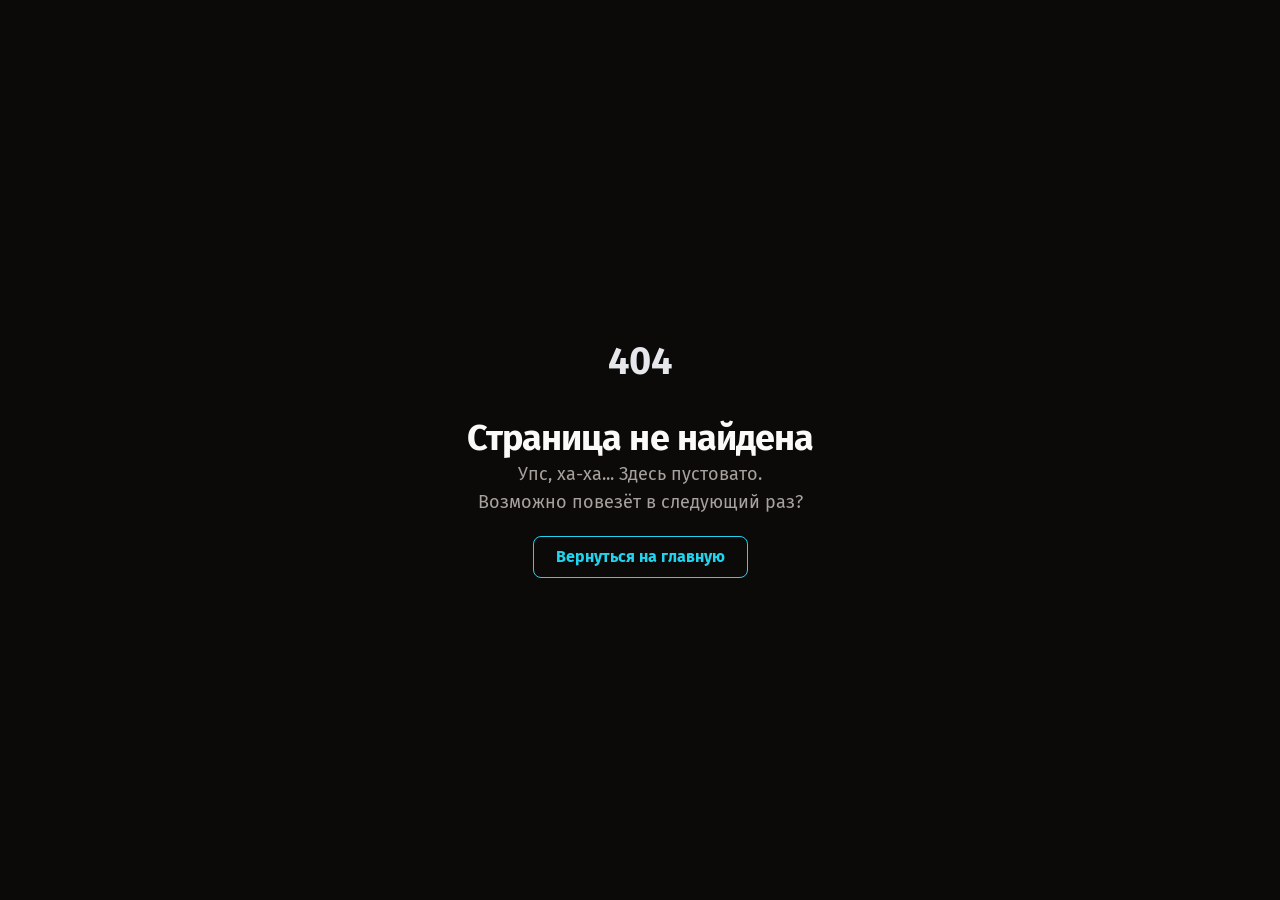
==== commit 88f7460d: "deploy: Dead0Duck/deadduck-mainpage@a50c89049c4de469a53e648ac89904907c13e5ea" ====
--- a/index.html
+++ b/index.html
@@ -53,13 +53,11 @@
     <script
       type="module"
       crossorigin=""
-      src="/assets/index-AKzx6X2U.js"
+      src="/assets/index-DHHAPg7g.js"
     ></script>
-    <link rel="stylesheet" crossorigin="" href="/assets/index-DD-GUDDG.css" />
-    <link rel="modulepreload" href="/assets/Home-CEOdWGQt.js" />
-    <link rel="modulepreload" href="/assets/NotFound-BIOozukV.js" />
-    <link rel="modulepreload" href="/assets/Title-b5JZxE3w.js" />
-    <link rel="stylesheet" href="/assets/NotFound-Bw7LENZb.css" />
+    <link rel="stylesheet" crossorigin="" href="/assets/index-3xgHY_kF.css" />
+    <link rel="modulepreload" href="/assets/Home-BClMsAqU.js" />
+    <link rel="modulepreload" href="/assets/NotFound-DP6dKtTw.js" />
   </head>
   <body>
     <noscript>You need to enable JavaScript to run this site.</noscript>
--- a/assets/index-3xgHY_kF.css
+++ b/assets/index-3xgHY_kF.css
@@ -0,0 +1 @@
+.mantine-Checkbox-root{--checkbox-color: var(--mantine-primary-color-filled);--checkbox-icon-color: var(--mantine-primary-color-contrast)}.mantine-Checkbox-root .mantine-Checkbox-input{background-color:transparent;border-color:var(--checkbox-color)}.mantine-Checkbox-root .mantine-Checkbox-input[data-indeterminate],.mantine-Checkbox-root .mantine-Checkbox-input:checked{background-color:var(--checkbox-color)}.mantine-Checkbox-root .mantine-Checkbox-input:disabled{opacity:.5}.mantine-Checkbox-root .mantine-Checkbox-input:disabled+.mantine-Checkbox-icon{opacity:.5;color:var(--checkbox-icon-color)}.mantine-Checkbox-root .mantine-Checkbox-label[data-disabled]{color:inherit;opacity:.7}.mantine-Checkbox-root[data-variant=outline] .mantine-Checkbox-input{background-color:transparent}.mantine-Checkbox-root[data-variant=outline] .mantine-Checkbox-input+.mantine-Checkbox-icon{color:var(--checkbox-color)}.mantine-CheckboxGroup-root .mantine-CheckboxGroup-error{margin-top:8px}.mantine-Chip-root{--chip-color: var(--mantine-primary-color-contrast)}.mantine-Chip-root[data-variant=outline]:not([data-disabled]) .mantine-Chip-label{background-color:transparent;--chip-bd: 1px solid var(--mantine-color-default-border)}.mantine-Chip-root[data-variant=outline]:not([data-disabled]) .mantine-Chip-label:hover{background-color:var(--mantine-color-default-hover)}.mantine-Chip-root[data-variant=outline]:not([data-disabled]) .mantine-Chip-label:where([data-disabled]){--chip-icon-color: var(--mantine-color-text);border-color:var(--mantine-color-default-border);color:var(--mantine-color-text);opacity:.5}.mantine-Chip-root[data-variant=outline]:not([data-disabled]) .mantine-Chip-label:where([data-disabled]):hover{background-color:transparent;color:var(--mantine-color-text);--chip-bd: 1px solid var(--mantine-color-default-border);--chip-icon-color: var(--mantine-color-text)}[data-mantine-color-scheme=light] .mantine-Input-wrapper,[data-mantine-color-scheme=dark] .mantine-Input-wrapper{--input-disabled-bg: color-mix(in srgb, var(--mantine-color-default-hover), transparent 50%);--input-disabled-color: color-mix(in srgb, var(--mantine-color-text), transparent 50%)}[data-mantine-color-scheme=light] .mantine-Input-wrapper[data-variant=default],[data-mantine-color-scheme=dark] .mantine-Input-wrapper[data-variant=default]{--input-bd: var(--mantine-color-default-border);--input-bg: transparent;--input-bd-focus: var(--mantine-primary-color-filled)}[data-mantine-color-scheme=light] .mantine-Input-wrapper[data-variant=filled],[data-mantine-color-scheme=dark] .mantine-Input-wrapper[data-variant=filled]{--input-bd: transparent;--input-bg: var(--mantine-color-default-hover);--input-bd-focus: var(--mantine-primary-color-filled)}[data-mantine-color-scheme=light] .mantine-Input-wrapper[data-variant=unstyled],[data-mantine-color-scheme=dark] .mantine-Input-wrapper[data-variant=unstyled]{--input-bd: transparent;--input-bg: transparent;--input-bd-focus: transparent}.mantine-ColorInput-dropdown{background-color:var(--mantine-color-default);border-color:var(--mantine-color-default-border)}.mantine-Fieldset-root{border-color:var(--mantine-color-default-border);background-color:transparent}.mantine-Fieldset-root[data-variant=filled]{border-color:var(--mantine-color-default-border);background-color:color-mix(in srgb,var(--mantine-color-default-hover),transparent 60%)}.mantine-Fieldset-root[data-variant=unstyled]{border-color:transparent;background-color:transparent}.mantine-Radio-root .mantine-Radio-radio{background-color:transparent;border-color:var(--radio-color)}.mantine-Radio-root .mantine-Radio-radio:checked{background-color:var(--radio-color);border-color:var(--radio-color)}.mantine-Radio-root .mantine-Radio-radio+.mantine-Radio-icon{color:var(--radio-icon-color)}.mantine-Radio-root .mantine-Radio-radio:disabled{opacity:.5}.mantine-Radio-root[data-variant=outline] .mantine-Radio-radio{background-color:transparent;border-color:var(--radio-color)}.mantine-Radio-root[data-variant=outline] .mantine-Radio-radio:checked:not(:disabled){background-color:transparent;border-color:var(--radio-color)}.mantine-Radio-root[data-variant=outline] .mantine-Radio-radio:disabled{opacity:.5}.mantine-Radio-root[data-variant=outline] .mantine-Radio-radio:disabled+.mantine-Radio-icon{color:var(--radio-color);--radio-icon-opacity: .5}.mantine-SegmentedControl-root{background-color:var(--mantine-color-secondary-outline-hover)}.mantine-SegmentedControl-root .mantine-SegmentedControl-label{color:var(--mantine-color-dimmed)}.mantine-SegmentedControl-root .mantine-SegmentedControl-label[data-active]{color:var(--mantine-color-text)}[data-mantine-color-scheme=light] .mantine-SegmentedControl-root .mantine-SegmentedControl-label:where(:not([data-disabled],[data-active],[data-read-only])):hover{color:var(--mantine-color-black)}[data-mantine-color-scheme=dark] .mantine-SegmentedControl-root .mantine-SegmentedControl-label:where(:not([data-disabled],[data-active],[data-read-only])):hover{color:var(--mantine-color-white)}[data-mantine-color-scheme=light] .mantine-Slider-root,[data-mantine-color-scheme=dark] .mantine-Slider-root{--slider-track-bg: var(--mantine-color-secondary-outline-hover)}.mantine-Slider-root .mantine-Slider-trackContainer[data-disabled]{opacity:.5}.mantine-Slider-root .mantine-Slider-label{background-color:var(--mantine-color-default)!important;color:var(--mantine-color-text);border:1px solid var(--mantine-color-default-border)!important;top:-45px}.mantine-PillsInput-wrapper .mantine-PillsInput-input[data-variant=filled] .mantine-Pill-root,.mantine-TagsInput-wrapper .mantine-TagsInput-input[data-variant=filled] .mantine-Pill-root{background-color:var(--mantine-color-body)}.mantine-ActionIcon-root:where(:disabled:not([data-loading]),[data-disabled]:not([data-loading])){border:var(--ai-bd);opacity:.5}.mantine-ActionIcon-root:where(:disabled:not([data-loading]),[data-disabled]:not([data-loading])):active{transform:none}.mantine-Button-root:where(:disabled:not([data-loading]),[data-disabled]:not([data-loading])){border:var(--button-bd);opacity:.5}.mantine-CloseButton-root[data-variant=subtle]:where(:not([data-disabled],:disabled)):hover{background-color:var(--mantine-color-default-hover)}.mantine-NavLink-root:hover{background-color:var(--mantine-color-default-hover)}.mantine-NavLink-root:where([data-active],[aria-current=page]){background-color:var(--nl-bg);color:var(--nl-color)}.mantine-NavLink-root:where([data-active],[aria-current=page]):hover{background-color:var(--nl-hover)}.mantine-NavLink-root:where([data-active],[aria-current=page]) .description{--description-opacity: .9;--description-color: var(--nl-color)}.mantine-Pagination-root .mantine-Pagination-control{border-color:var(--mantine-color-default-border);background-color:var(--mantine-color-body)}.mantine-Pagination-root .mantine-Pagination-control:hover:where(:not(:disabled,[data-disabled])){background-color:var(--mantine-color-default-hover)}.mantine-Pagination-root .mantine-Pagination-control:where([data-active]){background-color:var(--pagination-active-bg);border-color:var(--pagination-active-bg);color:var(--pagination-active-color, var(--mantine-primary-color-contrast))}.mantine-Pagination-root .mantine-Pagination-control:where([data-active]):hover{background-color:rgba(from var(--pagination-active-bg) r g b / .9)}.mantine-Stepper-root .mantine-Stepper-stepIcon{background-color:var(--mantine-color-body);border-color:var(--mantine-color-default-border);color:var(--mantine-color-text)}.mantine-Stepper-root .mantine-Stepper-stepIcon:where([data-progress]){border-color:var(--step-color)}.mantine-Stepper-root .mantine-Stepper-stepIcon:where([data-completed]){color:var(--stepper-icon-color, var(--mantine-color-white));background-color:var(--step-color);border-color:var(--step-color)}[data-mantine-color-scheme=light] .mantine-Tabs-root,[data-mantine-color-scheme=dark] .mantine-Tabs-root{--tab-border-color: var(--mantine-color-default-border)}[data-mantine-color-scheme=light] .mantine-Tabs-root[data-variant=default],[data-mantine-color-scheme=dark] .mantine-Tabs-root[data-variant=default]{--tabs-list-border-width: 2px;--tab-hover-color: var(--mantine-color-default-hover)}[data-mantine-color-scheme=light] .mantine-Tabs-root[data-variant=pills],[data-mantine-color-scheme=dark] .mantine-Tabs-root[data-variant=pills]{--tabs-list-gap: calc(var(--mantine-spacing-sm) / 2);--tabs-text-color: var(--mantine-color-body) !important;--tab-hover-color: var(--mantine-color-default-hover)}[data-mantine-color-scheme=light] .mantine-Tabs-root .mantine-Tabs-tab,[data-mantine-color-scheme=dark] .mantine-Tabs-root .mantine-Tabs-tab{color:var(--mantine-color-dimmed)}[data-mantine-color-scheme=light] .mantine-Tabs-root .mantine-Tabs-tab[data-variant=default][data-active=true],[data-mantine-color-scheme=light] .mantine-Tabs-root .mantine-Tabs-tab[data-variant=outline][data-active=true],[data-mantine-color-scheme=dark] .mantine-Tabs-root .mantine-Tabs-tab[data-variant=default][data-active=true],[data-mantine-color-scheme=dark] .mantine-Tabs-root .mantine-Tabs-tab[data-variant=outline][data-active=true]{color:var(--mantine-color-text)}[data-mantine-color-scheme=light] .mantine-Tabs-root .mantine-Tabs-tab[data-variant=default]:hover,[data-mantine-color-scheme=light] .mantine-Tabs-root .mantine-Tabs-tab[data-variant=outline]:hover,[data-mantine-color-scheme=dark] .mantine-Tabs-root .mantine-Tabs-tab[data-variant=default]:hover,[data-mantine-color-scheme=dark] .mantine-Tabs-root .mantine-Tabs-tab[data-variant=outline]:hover{background-color:transparent;color:var(--mantine-color-text)}[data-mantine-color-scheme=light] .mantine-Tabs-root .mantine-Tabs-tab[data-variant=pills][data-active=true],[data-mantine-color-scheme=dark] .mantine-Tabs-root .mantine-Tabs-tab[data-variant=pills][data-active=true],[data-mantine-color-scheme=light] .mantine-Tabs-root .mantine-Tabs-tab[data-variant=pills][data-active=true]:hover,[data-mantine-color-scheme=dark] .mantine-Tabs-root .mantine-Tabs-tab[data-variant=pills][data-active=true]:hover{color:var(--mantine-primary-color-contrast)}[data-mantine-color-scheme=light] .mantine-Tabs-root .mantine-Tabs-tab[data-variant=pills]:hover,[data-mantine-color-scheme=dark] .mantine-Tabs-root .mantine-Tabs-tab[data-variant=pills]:hover{color:var(--mantine-color-text)}.mantine-Notification-root{background-color:var(--mantine-color-secondary-filled)}.mantine-Notification-root:where([data-with-border]){border:1px solid var(--mantine-color-default-border)}.mantine-Progress-root{background-color:var(--mantine-color-default-hover)}.mantine-RingProgress-root .mantine-RingProgress-curve{--rp-curve-root-color: var(--mantine-color-default-hover)}.mantine-SemiCircleProgress-root{--scp-empty-segment-color: var(--mantine-color-default-hover)}.mantine-Skeleton-root:where([data-visible]):after{background-color:var(--mantine-color-default-hover)}.mantine-Drawer-root .mantine-Drawer-content{border-right:1px solid var(--mantine-color-default-border);border-left:1px solid var(--mantine-color-default-border)}.mantine-HoverCard-dropdown{background-color:var(--mantine-color-body);border-color:var(--mantine-color-default-border);border-radius:var(--mantine-radius-default)}.mantine-Menu-dropdown{background-color:var(--mantine-color-body);border-color:var(--mantine-color-default-border)}.mantine-Menu-dropdown .mantine-Menu-item{background-color:transparent}.mantine-Menu-dropdown .mantine-Menu-item:where([data-hovered]){background-color:var(--menu-item-hover, var(--mantine-color-default-hover))}.mantine-Menu-dropdown .mantine-Menu-divider{border-color:var(--mantine-color-default-border)}.mantine-Modal-root .mantine-Modal-content{border:1px solid var(--mantine-color-default-border);border-radius:var(--mantine-radius-default)}.mantine-Popover-dropdown{--popover-border-color: var(--mantine-color-default-border);background-color:var(--mantine-color-body)}.mantine-Popover-arrow{--popover-border-color: var(--mantine-color-default-border)}.mantine-Tooltip-tooltip{font-size:var(--mantine-font-size-xs);padding-top:0;padding-bottom:0}.mantine-Accordion-root .mantine-Accordion-control{color:var(--mantine-color-text)}.mantine-Accordion-root .mantine-Accordion-item{--item-border-color: var(--mantine-color-default-border);--item-filled-color: var(--mantine-color-default-hover)}.mantine-Accordion-root[data-variant=default] .mantine-Accordion-control:where(:not(:disabled,[data-disabled])):hover{background-color:transparent}.mantine-Accordion-root[data-variant=default] .mantine-Accordion-label:where(:not(:disabled,[data-disabled])):hover{text-decoration:underline}.mantine-Accordion-root[data-variant=contained] .mantine-Accordion-control:where(:not(:disabled,[data-disabled])):hover,.mantine-Accordion-root[data-variant=filled] .mantine-Accordion-control:where(:not(:disabled,[data-disabled])):hover{background-color:var(--mantine-color-default-hover)}.mantine-Avatar-root{--avatar-bg: var(--mantine-primary-color-light);--avatar-bd: 1px solid transparent;--avatar-color: var(--mantine-primary-color-light-color)}.mantine-Badge-root{--badge-color: var(--mantine-primary-color-contrast)}.mantine-Badge-root[data-variant=dot]{background-color:var(--mantine-color-secondary-light);border-color:var(--mantine-color-secondary-light);color:var(--mantine-color-text)}.mantine-Card-root{background-color:var(--mantine-color-default)}.mantine-Card-root .mantine-Card-section{border-color:var(--mantine-color-default-border)}.mantine-Timeline-root{--item-border-color: var(--mantine-color-default-border)}.mantine-Timeline-root .mantine-Timeline-itemBullet{border-color:var(--mantine-color-default-border)}.mantine-Timeline-root .mantine-Timeline-itemBullet:where([data-with-child]){background-color:var(--mantine-color-secondary-light)}.mantine-Timeline-root .mantine-Timeline-itemBullet:where([data-active]){border-color:var(--tli-color, var(--tl-color));background-color:var(--mantine-color-white);color:var(--tl-icon-color, var(--mantine-color-white))}.mantine-Timeline-root .mantine-Timeline-itemBullet:where([data-active]):where([data-with-child]){background-color:var(--tli-color, var(--tl-color));color:var(--tl-icon-color, var(--mantine-color-white))}.mantine-Code-root{background-color:var(--code-bg, var(--mantine-color-secondary-filled));color:var(--mantine-color-text)}.mantine-Table-table{--table-hover-color: var(--mantine-color-default-hover);--table-striped-color: var(--mantine-color-default-hover);--table-border-color: var(--mantine-color-default-border)}.mantine-Table-table:where([data-with-table-border]){border:calc(.0625rem * var(--mantine-scale)) solid var(--table-border-color)}.mantine-Title-root,.mantine-Modal-title,.mantine-Drawer-title{letter-spacing:-.025em}.mantine-Divider-root{--divider-color: var(--mantine-color-default-border)}.mantine-Paper-root:where([data-with-border]){border:calc(.0625rem * var(--mantine-scale)) solid var(--mantine-color-default-border)}.mantine-DatePicker-levelsGroup .mantine-DatePicker-calendarHeader{--dch-control-size-xs: calc(1.25rem * var(--mantine-scale));--dch-control-size-sm: calc(1.75rem * var(--mantine-scale));--dch-control-size-md: calc(2.25rem * var(--mantine-scale));--dch-control-size-lg: calc(2.5rem * var(--mantine-scale));--dch-control-size-xl: calc(2.75rem * var(--mantine-scale));max-width:none;gap:var(--mantine-spacing-xs)}.mantine-DatePicker-levelsGroup .mantine-DatePicker-calendarHeader .mantine-DatePicker-calendarHeaderControl{border:1px solid var(--mantine-color-default-border);border-radius:var(--mantine-radius-default)}.mantine-DatePicker-levelsGroup .mantine-DatePicker-calendarHeader .mantine-DatePicker-calendarHeaderControl:hover,.mantine-DatePicker-levelsGroup .mantine-DatePicker-calendarHeader .mantine-DatePicker-calendarHeaderLevel:hover{background-color:var(--mantine-color-default-hover)!important}.mantine-DatePicker-levelsGroup .mantine-DatePicker-calendarHeader .mantine-DatePicker-calendarHeaderLevel{font-size:var(--mantine-font-size-sm)}.mantine-DatePicker-levelsGroup .mantine-DatePicker-month{border-collapse:separate;border-spacing:0 5px}.mantine-DatePicker-levelsGroup .mantine-DatePicker-month .mantine-DatePicker-weekdaysRow .mantine-DatePicker-weekday{font-size:var(--mantine-font-size-xs)}.mantine-DatePicker-levelsGroup .mantine-DatePicker-month .mantine-DatePicker-monthRow{margin-top:var(--mantine-spacing-xs);margin-bottom:var(--mantine-spacing-xs)}.mantine-DatePicker-levelsGroup .mantine-DatePicker-month .mantine-DatePicker-monthRow .mantine-DatePicker-day{--day-size-xs: calc(1.5rem * var(--mantine-scale));--day-size-sm: calc(2rem * var(--mantine-scale));--day-size-md: calc(2.5rem * var(--mantine-scale));--day-size-lg: calc(3rem * var(--mantine-scale));--day-size-xl: calc(3.5rem * var(--mantine-scale));font-size:calc(var(--day-size) / 2.28)}.mantine-DatePicker-levelsGroup .mantine-DatePicker-month .mantine-DatePicker-monthRow .mantine-DatePicker-day:hover:where(:not([data-static],[data-disabled],[data-selected],[data-in-range])){background-color:var(--mantine-color-default-hover)!important;border-radius:var(--mantine-radius-default)}.mantine-DatePicker-levelsGroup .mantine-DatePicker-month .mantine-DatePicker-monthRow .mantine-DatePicker-day:hover:where(:not([data-static],[data-disabled],[data-selected],[data-in-range]))[data-in-range]{border-radius:0}.mantine-DatePicker-levelsGroup .mantine-DatePicker-month .mantine-DatePicker-monthRow .mantine-DatePicker-day:where([data-selected]):hover:where(:not([data-disabled],[data-static])){background-color:var(--mantine-primary-color-filled-hover);border-radius:var(--mantine-radius-default)}.mantine-DatePicker-levelsGroup .mantine-DatePicker-month .mantine-DatePicker-monthRow .mantine-DatePicker-day[data-weekend]{color:var(--mantine-color-text)}.mantine-DatePicker-levelsGroup .mantine-DatePicker-month .mantine-DatePicker-monthRow .mantine-DatePicker-day[data-last-in-range],.mantine-DatePicker-levelsGroup .mantine-DatePicker-month .mantine-DatePicker-monthRow .mantine-DatePicker-day[data-first-in-range]{border-radius:var(--mantine-radius-default)}.mantine-DatePicker-levelsGroup .mantine-DatePicker-monthsList .mantine-DatePicker-monthsListControl{--dpc-size-xs: calc(1.5rem * var(--mantine-scale));--dpc-size-sm: calc(1.96rem * var(--mantine-scale));--dpc-size-md: calc(2.5rem * var(--mantine-scale));--dpc-size-lg: calc(3rem * var(--mantine-scale));--dpc-size-xl: calc(3.5rem * var(--mantine-scale))}.mantine-DatePicker-levelsGroup .mantine-DatePicker-monthsList .mantine-DatePicker-monthsListControl:hover:where(:not([data-disabled],:disabled)){background-color:var(--mantine-color-default-hover)!important}.mantine-DatePicker-levelsGroup .mantine-DatePicker-yearsList .mantine-DatePicker-yearsListControl{--dpc-size-xs: calc(1.5rem * var(--mantine-scale));--dpc-size-sm: calc(1.96rem * var(--mantine-scale));--dpc-size-md: calc(2.5rem * var(--mantine-scale));--dpc-size-lg: calc(3rem * var(--mantine-scale));--dpc-size-xl: calc(3.5rem * var(--mantine-scale))}.mantine-DatePicker-levelsGroup .mantine-DatePicker-yearsList .mantine-DatePicker-yearsListControl:hover:where(:not([data-disabled],:disabled)){background-color:var(--mantine-color-default-hover)!important}.mantine-Spotlight-root .mantine-Spotlight-content{border:1px solid var(--mantine-color-default-border)}.mantine-Spotlight-root .mantine-Spotlight-actionsList{border-color:var(--mantine-color-default-border)}.mantine-Spotlight-root .mantine-Spotlight-action:where(:not([data-selected])):hover{background-color:var(--mantine-color-default-hover)}.mantine-Spotlight-root .mantine-Spotlight-footer{border-color:var(--mantine-color-default-border)}.mantine-CodeHighlightTabs-root .mantine-CodeHighlightTabs-file{color:var(--mantine-color-text);border-color:var(--mantine-color-default-border);padding:7px 12px;font-size:12px}.mantine-CodeHighlightTabs-root .mantine-CodeHighlightTabs-file:where([data-active]){background-color:var(--mantine-color-default-hover);color:var(--mantine-color-text)}.mantine-CodeHighlightTabs-root .mantine-CodeHighlightTabs-control{color:var(--mantine-primary-color-contrast)}.mantine-ChartTooltip-tooltip{border:1px solid var(--mantine-color-default-border)}@font-face{font-family:Duck;font-style:normal;font-weight:400;font-display:swap;src:url(/assets/firasans-CGes_AjB.woff2) format("woff2")}@font-face{font-family:Duck;font-style:normal;font-weight:600;font-display:swap;src:url(/assets/firasans_bold-DCo1z-_Y.woff2) format("woff2")}.duck-Card{border-radius:var(--mantine-radius-default);padding:var(--mantine-spacing-lg);border:calc(.0625rem* var(--mantine-scale)) solid var(--mantine-color-default-border)}.mantine-Grid-no-margin>.mantine-Grid-inner{margin:0!important}.mantine-Accordion-root .mantine-Collapse .mantine-Accordion-item:first-of-type{border-top:none!important;border-start-start-radius:0!important;border-start-end-radius:0!important}.mantine-Accordion-root .mantine-Collapse .mantine-Accordion-item:first-of-type [data-accordion-control]{border-top:none!important;border-start-start-radius:0!important;border-start-end-radius:0!important}.mantine-Accordion-root .mantine-Accordion-item:has(+.mantine-Collapse[aria-hidden=true]){border-top:none!important;border-end-start-radius:var(--accordion-radius);border-end-end-radius:var(--accordion-radius)}.mantine-Accordion-root .mantine-Accordion-item:has(+.mantine-Collapse[aria-hidden=true]) [data-accordion-control]{border-top:none!important;border-end-start-radius:var(--accordion-radius);border-end-end-radius:var(--accordion-radius)}.yt-lite{background-color:#000;position:relative;display:block;contain:layout style;background-position:50%;background-size:cover;cursor:pointer;aspect-ratio:16 / 9}.yt-lite.lyt-activated:before{content:"";box-sizing:content-box;display:block;position:absolute;top:0;background-image:url([data-uri]);background-position:top;background-repeat:repeat-x;height:60px;padding-bottom:50px;width:100%;transition:all .2s cubic-bezier(0,0,.2,1)}.yt-lite:after{content:"";display:block;padding-bottom:var(--aspect-ratio, 56.25%)}@supports (aspect-ratio: 16 / 9){.yt-lite:after{display:none}}.yt-lite>iframe{width:100%;height:100%;position:absolute;top:0;left:0;right:0;border:0;outline:0;margin:0;padding:0;display:block}.yt-lite>.lty-thumbnail{position:absolute;top:0;left:0;width:100%;height:100%;object-fit:cover;object-position:center}.yt-lite>.lty-playbtn{position:absolute;top:50%;left:50%;transform:translate3d(-50%,-50%,0);width:68px;height:48px;z-index:1;background-color:transparent;background-image:url('data:image/svg+xml;utf8,<svg xmlns="http://www.w3.org/2000/svg" viewBox="0 0 68 48"><path d="M66.52 7.74c-.78-2.93-2.49-5.41-5.42-6.19C55.79.13 34 0 34 0S12.21.13 6.9 1.55c-2.93.78-4.63 3.26-5.42 6.19C.06 13.05 0 24 0 24s.06 10.95 1.48 16.26c.78 2.93 2.49 5.41 5.42 6.19C12.21 47.87 34 48 34 48s21.79-.13 27.1-1.55c2.93-.78 4.64-3.26 5.42-6.19C67.94 34.95 68 24 68 24s-.06-10.95-1.48-16.26z" fill="%23f00"/><path d="M45 24 27 14v20" fill="%23fff"/></svg>');background-repeat:no-repeat;background-size:100% 100%;transition:filter .1s cubic-bezier(0,0,.2,1);border:none;cursor:pointer;filter:grayscale(100%);opacity:.8;padding:0;line-height:0;font-size:0}.yt-lite:hover>.lty-playbtn{filter:none;opacity:1}.yt-lite.lyt-activated{cursor:unset}.yt-lite.lyt-activated:before,.yt-lite.lyt-activated>.lty-playbtn{opacity:0;pointer-events:none}.lty-visually-hidden{position:absolute;width:1px;height:1px;margin:-1px;padding:0;overflow:hidden;clip:rect(0,0,0,0);white-space:nowrap;border:0}.yt-lite>.lty-playlist-icon{position:absolute;top:8px;right:8px;width:48px;height:48px;background-color:#000c;border-radius:4px;display:flex;align-items:center;justify-content:center;z-index:1;pointer-events:none}.yt-lite>.lty-playlist-icon:before{content:"";width:28px;height:28px;background-image:url('data:image/svg+xml;utf8,<svg xmlns="http://www.w3.org/2000/svg" viewBox="0 0 24 24" fill="white"><path d="M4 6h2v12H4V6zm12 0h-2v12h2V6zM8 6h10v12H8V6z" opacity="0.5"/><path d="M10 8h8v8h-8V8z"/></svg>');background-repeat:no-repeat;background-size:contain;background-position:center}._label_xwfaa_1{text-align:center;font-weight:600;font-size:38px;line-height:1;padding-top:var(--mantine-spacing-lg);margin-bottom:calc(1.5 * var(--mantine-spacing-xl));color:var(--mantine-color-gray-2)}@media(max-width:48em){._label_xwfaa_1{font-size:32px}}._description_xwfaa_15{margin:auto;margin-top:var(--mantine-spacing-xl);margin-bottom:calc(1.5 * var(--mantine-spacing-xl))}._title_xwfaa_21{text-align:center;font-weight:600;font-size:38px}@media(max-width:48em){._title_xwfaa_21{font-size:32px}}:root,:host{color-scheme:var(--mantine-color-scheme)}*,*:before,*:after{box-sizing:border-box}input,button,textarea,select{font:inherit}button,select{text-transform:none}body,:host{margin:0;font-family:var(--mantine-font-family);font-size:var(--mantine-font-size-md);line-height:var(--mantine-line-height);background-color:var(--mantine-color-body);color:var(--mantine-color-text);-webkit-font-smoothing:var(--mantine-webkit-font-smoothing);-moz-osx-font-smoothing:var(--mantine-moz-font-smoothing)}@media screen and (max-device-width:31.25em){body,:host{-webkit-text-size-adjust:100%}}@media(prefers-reduced-motion:reduce){[data-respect-reduced-motion] [data-reduce-motion]{transition:none;animation:none}}[data-mantine-color-scheme=light] .mantine-light-hidden,[data-mantine-color-scheme=dark] .mantine-dark-hidden{display:none}.mantine-focus-auto:focus-visible{outline:2px solid var(--mantine-primary-color-filled);outline-offset:calc(.125rem * var(--mantine-scale))}.mantine-focus-always:focus{outline:2px solid var(--mantine-primary-color-filled);outline-offset:calc(.125rem * var(--mantine-scale))}.mantine-focus-never:focus{outline:none}.mantine-active:active{transform:translateY(calc(.0625rem * var(--mantine-scale)))}fieldset:disabled .mantine-active:active{transform:none}:where([dir=rtl]) .mantine-rotate-rtl{transform:rotate(180deg)}:root,:host{--mantine-z-index-app: 100;--mantine-z-index-modal: 200;--mantine-z-index-popover: 300;--mantine-z-index-overlay: 400;--mantine-z-index-max: 9999;--mantine-scale: 1;--mantine-cursor-type: default;--mantine-webkit-font-smoothing: antialiased;--mantine-moz-font-smoothing: grayscale;--mantine-color-white: #fff;--mantine-color-black: #000;--mantine-line-height: 1.55;--mantine-font-family: -apple-system, BlinkMacSystemFont, Segoe UI, Roboto, Helvetica, Arial, sans-serif, Apple Color Emoji, Segoe UI Emoji;--mantine-font-family-monospace: ui-monospace, SFMono-Regular, Menlo, Monaco, Consolas, Liberation Mono, Courier New, monospace;--mantine-font-family-headings: -apple-system, BlinkMacSystemFont, Segoe UI, Roboto, Helvetica, Arial, sans-serif, Apple Color Emoji, Segoe UI Emoji;--mantine-heading-font-weight: 700;--mantine-heading-text-wrap: wrap;--mantine-radius-default: calc(.25rem * var(--mantine-scale));--mantine-primary-color-filled: var(--mantine-color-blue-filled);--mantine-primary-color-filled-hover: var(--mantine-color-blue-filled-hover);--mantine-primary-color-light: var(--mantine-color-blue-light);--mantine-primary-color-light-hover: var(--mantine-color-blue-light-hover);--mantine-primary-color-light-color: var(--mantine-color-blue-light-color);--mantine-breakpoint-xs: 36em;--mantine-breakpoint-sm: 48em;--mantine-breakpoint-md: 62em;--mantine-breakpoint-lg: 75em;--mantine-breakpoint-xl: 88em;--mantine-spacing-xs: calc(.625rem * var(--mantine-scale));--mantine-spacing-sm: calc(.75rem * var(--mantine-scale));--mantine-spacing-md: calc(1rem * var(--mantine-scale));--mantine-spacing-lg: calc(1.25rem * var(--mantine-scale));--mantine-spacing-xl: calc(2rem * var(--mantine-scale));--mantine-font-size-xs: calc(.75rem * var(--mantine-scale));--mantine-font-size-sm: calc(.875rem * var(--mantine-scale));--mantine-font-size-md: calc(1rem * var(--mantine-scale));--mantine-font-size-lg: calc(1.125rem * var(--mantine-scale));--mantine-font-size-xl: calc(1.25rem * var(--mantine-scale));--mantine-line-height-xs: 1.4;--mantine-line-height-sm: 1.45;--mantine-line-height-md: 1.55;--mantine-line-height-lg: 1.6;--mantine-line-height-xl: 1.65;--mantine-shadow-xs: 0 calc(.0625rem * var(--mantine-scale)) calc(.1875rem * var(--mantine-scale)) rgba(0, 0, 0, .05), 0 calc(.0625rem * var(--mantine-scale)) calc(.125rem * var(--mantine-scale)) rgba(0, 0, 0, .1);--mantine-shadow-sm: 0 calc(.0625rem * var(--mantine-scale)) calc(.1875rem * var(--mantine-scale)) rgba(0, 0, 0, .05), rgba(0, 0, 0, .05) 0 calc(.625rem * var(--mantine-scale)) calc(.9375rem * var(--mantine-scale)) calc(-.3125rem * var(--mantine-scale)), rgba(0, 0, 0, .04) 0 calc(.4375rem * var(--mantine-scale)) calc(.4375rem * var(--mantine-scale)) calc(-.3125rem * var(--mantine-scale));--mantine-shadow-md: 0 calc(.0625rem * var(--mantine-scale)) calc(.1875rem * var(--mantine-scale)) rgba(0, 0, 0, .05), rgba(0, 0, 0, .05) 0 calc(1.25rem * var(--mantine-scale)) calc(1.5625rem * var(--mantine-scale)) calc(-.3125rem * var(--mantine-scale)), rgba(0, 0, 0, .04) 0 calc(.625rem * var(--mantine-scale)) calc(.625rem * var(--mantine-scale)) calc(-.3125rem * var(--mantine-scale));--mantine-shadow-lg: 0 calc(.0625rem * var(--mantine-scale)) calc(.1875rem * var(--mantine-scale)) rgba(0, 0, 0, .05), rgba(0, 0, 0, .05) 0 calc(1.75rem * var(--mantine-scale)) calc(1.4375rem * var(--mantine-scale)) calc(-.4375rem * var(--mantine-scale)), rgba(0, 0, 0, .04) 0 calc(.75rem * var(--mantine-scale)) calc(.75rem * var(--mantine-scale)) calc(-.4375rem * var(--mantine-scale));--mantine-shadow-xl: 0 calc(.0625rem * var(--mantine-scale)) calc(.1875rem * var(--mantine-scale)) rgba(0, 0, 0, .05), rgba(0, 0, 0, .05) 0 calc(2.25rem * var(--mantine-scale)) calc(1.75rem * var(--mantine-scale)) calc(-.4375rem * var(--mantine-scale)), rgba(0, 0, 0, .04) 0 calc(1.0625rem * var(--mantine-scale)) calc(1.0625rem * var(--mantine-scale)) calc(-.4375rem * var(--mantine-scale));--mantine-radius-xs: calc(.125rem * var(--mantine-scale));--mantine-radius-sm: calc(.25rem * var(--mantine-scale));--mantine-radius-md: calc(.5rem * var(--mantine-scale));--mantine-radius-lg: calc(1rem * var(--mantine-scale));--mantine-radius-xl: calc(2rem * var(--mantine-scale));--mantine-primary-color-0: var(--mantine-color-blue-0);--mantine-primary-color-1: var(--mantine-color-blue-1);--mantine-primary-color-2: var(--mantine-color-blue-2);--mantine-primary-color-3: var(--mantine-color-blue-3);--mantine-primary-color-4: var(--mantine-color-blue-4);--mantine-primary-color-5: var(--mantine-color-blue-5);--mantine-primary-color-6: var(--mantine-color-blue-6);--mantine-primary-color-7: var(--mantine-color-blue-7);--mantine-primary-color-8: var(--mantine-color-blue-8);--mantine-primary-color-9: var(--mantine-color-blue-9);--mantine-color-dark-0: #c9c9c9;--mantine-color-dark-1: #b8b8b8;--mantine-color-dark-2: #828282;--mantine-color-dark-3: #696969;--mantine-color-dark-4: #424242;--mantine-color-dark-5: #3b3b3b;--mantine-color-dark-6: #2e2e2e;--mantine-color-dark-7: #242424;--mantine-color-dark-8: #1f1f1f;--mantine-color-dark-9: #141414;--mantine-color-gray-0: #f8f9fa;--mantine-color-gray-1: #f1f3f5;--mantine-color-gray-2: #e9ecef;--mantine-color-gray-3: #dee2e6;--mantine-color-gray-4: #ced4da;--mantine-color-gray-5: #adb5bd;--mantine-color-gray-6: #868e96;--mantine-color-gray-7: #495057;--mantine-color-gray-8: #343a40;--mantine-color-gray-9: #212529;--mantine-color-red-0: #fff5f5;--mantine-color-red-1: #ffe3e3;--mantine-color-red-2: #ffc9c9;--mantine-color-red-3: #ffa8a8;--mantine-color-red-4: #ff8787;--mantine-color-red-5: #ff6b6b;--mantine-color-red-6: #fa5252;--mantine-color-red-7: #f03e3e;--mantine-color-red-8: #e03131;--mantine-color-red-9: #c92a2a;--mantine-color-pink-0: #fff0f6;--mantine-color-pink-1: #ffdeeb;--mantine-color-pink-2: #fcc2d7;--mantine-color-pink-3: #faa2c1;--mantine-color-pink-4: #f783ac;--mantine-color-pink-5: #f06595;--mantine-color-pink-6: #e64980;--mantine-color-pink-7: #d6336c;--mantine-color-pink-8: #c2255c;--mantine-color-pink-9: #a61e4d;--mantine-color-grape-0: #f8f0fc;--mantine-color-grape-1: #f3d9fa;--mantine-color-grape-2: #eebefa;--mantine-color-grape-3: #e599f7;--mantine-color-grape-4: #da77f2;--mantine-color-grape-5: #cc5de8;--mantine-color-grape-6: #be4bdb;--mantine-color-grape-7: #ae3ec9;--mantine-color-grape-8: #9c36b5;--mantine-color-grape-9: #862e9c;--mantine-color-violet-0: #f3f0ff;--mantine-color-violet-1: #e5dbff;--mantine-color-violet-2: #d0bfff;--mantine-color-violet-3: #b197fc;--mantine-color-violet-4: #9775fa;--mantine-color-violet-5: #845ef7;--mantine-color-violet-6: #7950f2;--mantine-color-violet-7: #7048e8;--mantine-color-violet-8: #6741d9;--mantine-color-violet-9: #5f3dc4;--mantine-color-indigo-0: #edf2ff;--mantine-color-indigo-1: #dbe4ff;--mantine-color-indigo-2: #bac8ff;--mantine-color-indigo-3: #91a7ff;--mantine-color-indigo-4: #748ffc;--mantine-color-indigo-5: #5c7cfa;--mantine-color-indigo-6: #4c6ef5;--mantine-color-indigo-7: #4263eb;--mantine-color-indigo-8: #3b5bdb;--mantine-color-indigo-9: #364fc7;--mantine-color-blue-0: #e7f5ff;--mantine-color-blue-1: #d0ebff;--mantine-color-blue-2: #a5d8ff;--mantine-color-blue-3: #74c0fc;--mantine-color-blue-4: #4dabf7;--mantine-color-blue-5: #339af0;--mantine-color-blue-6: #228be6;--mantine-color-blue-7: #1c7ed6;--mantine-color-blue-8: #1971c2;--mantine-color-blue-9: #1864ab;--mantine-color-cyan-0: #e3fafc;--mantine-color-cyan-1: #c5f6fa;--mantine-color-cyan-2: #99e9f2;--mantine-color-cyan-3: #66d9e8;--mantine-color-cyan-4: #3bc9db;--mantine-color-cyan-5: #22b8cf;--mantine-color-cyan-6: #15aabf;--mantine-color-cyan-7: #1098ad;--mantine-color-cyan-8: #0c8599;--mantine-color-cyan-9: #0b7285;--mantine-color-teal-0: #e6fcf5;--mantine-color-teal-1: #c3fae8;--mantine-color-teal-2: #96f2d7;--mantine-color-teal-3: #63e6be;--mantine-color-teal-4: #38d9a9;--mantine-color-teal-5: #20c997;--mantine-color-teal-6: #12b886;--mantine-color-teal-7: #0ca678;--mantine-color-teal-8: #099268;--mantine-color-teal-9: #087f5b;--mantine-color-green-0: #ebfbee;--mantine-color-green-1: #d3f9d8;--mantine-color-green-2: #b2f2bb;--mantine-color-green-3: #8ce99a;--mantine-color-green-4: #69db7c;--mantine-color-green-5: #51cf66;--mantine-color-green-6: #40c057;--mantine-color-green-7: #37b24d;--mantine-color-green-8: #2f9e44;--mantine-color-green-9: #2b8a3e;--mantine-color-lime-0: #f4fce3;--mantine-color-lime-1: #e9fac8;--mantine-color-lime-2: #d8f5a2;--mantine-color-lime-3: #c0eb75;--mantine-color-lime-4: #a9e34b;--mantine-color-lime-5: #94d82d;--mantine-color-lime-6: #82c91e;--mantine-color-lime-7: #74b816;--mantine-color-lime-8: #66a80f;--mantine-color-lime-9: #5c940d;--mantine-color-yellow-0: #fff9db;--mantine-color-yellow-1: #fff3bf;--mantine-color-yellow-2: #ffec99;--mantine-color-yellow-3: #ffe066;--mantine-color-yellow-4: #ffd43b;--mantine-color-yellow-5: #fcc419;--mantine-color-yellow-6: #fab005;--mantine-color-yellow-7: #f59f00;--mantine-color-yellow-8: #f08c00;--mantine-color-yellow-9: #e67700;--mantine-color-orange-0: #fff4e6;--mantine-color-orange-1: #ffe8cc;--mantine-color-orange-2: #ffd8a8;--mantine-color-orange-3: #ffc078;--mantine-color-orange-4: #ffa94d;--mantine-color-orange-5: #ff922b;--mantine-color-orange-6: #fd7e14;--mantine-color-orange-7: #f76707;--mantine-color-orange-8: #e8590c;--mantine-color-orange-9: #d9480f;--mantine-h1-font-size: calc(2.125rem * var(--mantine-scale));--mantine-h1-line-height: 1.3;--mantine-h1-font-weight: 700;--mantine-h2-font-size: calc(1.625rem * var(--mantine-scale));--mantine-h2-line-height: 1.35;--mantine-h2-font-weight: 700;--mantine-h3-font-size: calc(1.375rem * var(--mantine-scale));--mantine-h3-line-height: 1.4;--mantine-h3-font-weight: 700;--mantine-h4-font-size: calc(1.125rem * var(--mantine-scale));--mantine-h4-line-height: 1.45;--mantine-h4-font-weight: 700;--mantine-h5-font-size: calc(1rem * var(--mantine-scale));--mantine-h5-line-height: 1.5;--mantine-h5-font-weight: 700;--mantine-h6-font-size: calc(.875rem * var(--mantine-scale));--mantine-h6-line-height: 1.5;--mantine-h6-font-weight: 700}:root[data-mantine-color-scheme=dark],:host([data-mantine-color-scheme="dark"]){--mantine-color-scheme: dark;--mantine-primary-color-contrast: var(--mantine-color-white);--mantine-color-bright: var(--mantine-color-white);--mantine-color-text: var(--mantine-color-dark-0);--mantine-color-body: var(--mantine-color-dark-7);--mantine-color-error: var(--mantine-color-red-8);--mantine-color-placeholder: var(--mantine-color-dark-3);--mantine-color-anchor: var(--mantine-color-blue-4);--mantine-color-default: var(--mantine-color-dark-6);--mantine-color-default-hover: var(--mantine-color-dark-5);--mantine-color-default-color: var(--mantine-color-white);--mantine-color-default-border: var(--mantine-color-dark-4);--mantine-color-dimmed: var(--mantine-color-dark-2);--mantine-color-disabled: var(--mantine-color-dark-6);--mantine-color-disabled-color: var(--mantine-color-dark-3);--mantine-color-disabled-border: var(--mantine-color-dark-4);--mantine-color-dark-text: var(--mantine-color-dark-4);--mantine-color-dark-filled: var(--mantine-color-dark-8);--mantine-color-dark-filled-hover: var(--mantine-color-dark-9);--mantine-color-dark-light: rgba(46, 46, 46, .15);--mantine-color-dark-light-hover: rgba(46, 46, 46, .2);--mantine-color-dark-light-color: var(--mantine-color-dark-3);--mantine-color-dark-outline: var(--mantine-color-dark-4);--mantine-color-dark-outline-hover: rgba(66, 66, 66, .05);--mantine-color-gray-text: var(--mantine-color-gray-4);--mantine-color-gray-filled: var(--mantine-color-gray-8);--mantine-color-gray-filled-hover: var(--mantine-color-gray-9);--mantine-color-gray-light: rgba(134, 142, 150, .15);--mantine-color-gray-light-hover: rgba(134, 142, 150, .2);--mantine-color-gray-light-color: var(--mantine-color-gray-3);--mantine-color-gray-outline: var(--mantine-color-gray-4);--mantine-color-gray-outline-hover: rgba(206, 212, 218, .05);--mantine-color-red-text: var(--mantine-color-red-4);--mantine-color-red-filled: var(--mantine-color-red-8);--mantine-color-red-filled-hover: var(--mantine-color-red-9);--mantine-color-red-light: rgba(250, 82, 82, .15);--mantine-color-red-light-hover: rgba(250, 82, 82, .2);--mantine-color-red-light-color: var(--mantine-color-red-3);--mantine-color-red-outline: var(--mantine-color-red-4);--mantine-color-red-outline-hover: rgba(255, 135, 135, .05);--mantine-color-pink-text: var(--mantine-color-pink-4);--mantine-color-pink-filled: var(--mantine-color-pink-8);--mantine-color-pink-filled-hover: var(--mantine-color-pink-9);--mantine-color-pink-light: rgba(230, 73, 128, .15);--mantine-color-pink-light-hover: rgba(230, 73, 128, .2);--mantine-color-pink-light-color: var(--mantine-color-pink-3);--mantine-color-pink-outline: var(--mantine-color-pink-4);--mantine-color-pink-outline-hover: rgba(247, 131, 172, .05);--mantine-color-grape-text: var(--mantine-color-grape-4);--mantine-color-grape-filled: var(--mantine-color-grape-8);--mantine-color-grape-filled-hover: var(--mantine-color-grape-9);--mantine-color-grape-light: rgba(190, 75, 219, .15);--mantine-color-grape-light-hover: rgba(190, 75, 219, .2);--mantine-color-grape-light-color: var(--mantine-color-grape-3);--mantine-color-grape-outline: var(--mantine-color-grape-4);--mantine-color-grape-outline-hover: rgba(218, 119, 242, .05);--mantine-color-violet-text: var(--mantine-color-violet-4);--mantine-color-violet-filled: var(--mantine-color-violet-8);--mantine-color-violet-filled-hover: var(--mantine-color-violet-9);--mantine-color-violet-light: rgba(121, 80, 242, .15);--mantine-color-violet-light-hover: rgba(121, 80, 242, .2);--mantine-color-violet-light-color: var(--mantine-color-violet-3);--mantine-color-violet-outline: var(--mantine-color-violet-4);--mantine-color-violet-outline-hover: rgba(151, 117, 250, .05);--mantine-color-indigo-text: var(--mantine-color-indigo-4);--mantine-color-indigo-filled: var(--mantine-color-indigo-8);--mantine-color-indigo-filled-hover: var(--mantine-color-indigo-9);--mantine-color-indigo-light: rgba(76, 110, 245, .15);--mantine-color-indigo-light-hover: rgba(76, 110, 245, .2);--mantine-color-indigo-light-color: var(--mantine-color-indigo-3);--mantine-color-indigo-outline: var(--mantine-color-indigo-4);--mantine-color-indigo-outline-hover: rgba(116, 143, 252, .05);--mantine-color-blue-text: var(--mantine-color-blue-4);--mantine-color-blue-filled: var(--mantine-color-blue-8);--mantine-color-blue-filled-hover: var(--mantine-color-blue-9);--mantine-color-blue-light: rgba(34, 139, 230, .15);--mantine-color-blue-light-hover: rgba(34, 139, 230, .2);--mantine-color-blue-light-color: var(--mantine-color-blue-3);--mantine-color-blue-outline: var(--mantine-color-blue-4);--mantine-color-blue-outline-hover: rgba(77, 171, 247, .05);--mantine-color-cyan-text: var(--mantine-color-cyan-4);--mantine-color-cyan-filled: var(--mantine-color-cyan-8);--mantine-color-cyan-filled-hover: var(--mantine-color-cyan-9);--mantine-color-cyan-light: rgba(21, 170, 191, .15);--mantine-color-cyan-light-hover: rgba(21, 170, 191, .2);--mantine-color-cyan-light-color: var(--mantine-color-cyan-3);--mantine-color-cyan-outline: var(--mantine-color-cyan-4);--mantine-color-cyan-outline-hover: rgba(59, 201, 219, .05);--mantine-color-teal-text: var(--mantine-color-teal-4);--mantine-color-teal-filled: var(--mantine-color-teal-8);--mantine-color-teal-filled-hover: var(--mantine-color-teal-9);--mantine-color-teal-light: rgba(18, 184, 134, .15);--mantine-color-teal-light-hover: rgba(18, 184, 134, .2);--mantine-color-teal-light-color: var(--mantine-color-teal-3);--mantine-color-teal-outline: var(--mantine-color-teal-4);--mantine-color-teal-outline-hover: rgba(56, 217, 169, .05);--mantine-color-green-text: var(--mantine-color-green-4);--mantine-color-green-filled: var(--mantine-color-green-8);--mantine-color-green-filled-hover: var(--mantine-color-green-9);--mantine-color-green-light: rgba(64, 192, 87, .15);--mantine-color-green-light-hover: rgba(64, 192, 87, .2);--mantine-color-green-light-color: var(--mantine-color-green-3);--mantine-color-green-outline: var(--mantine-color-green-4);--mantine-color-green-outline-hover: rgba(105, 219, 124, .05);--mantine-color-lime-text: var(--mantine-color-lime-4);--mantine-color-lime-filled: var(--mantine-color-lime-8);--mantine-color-lime-filled-hover: var(--mantine-color-lime-9);--mantine-color-lime-light: rgba(130, 201, 30, .15);--mantine-color-lime-light-hover: rgba(130, 201, 30, .2);--mantine-color-lime-light-color: var(--mantine-color-lime-3);--mantine-color-lime-outline: var(--mantine-color-lime-4);--mantine-color-lime-outline-hover: rgba(169, 227, 75, .05);--mantine-color-yellow-text: var(--mantine-color-yellow-4);--mantine-color-yellow-filled: var(--mantine-color-yellow-8);--mantine-color-yellow-filled-hover: var(--mantine-color-yellow-9);--mantine-color-yellow-light: rgba(250, 176, 5, .15);--mantine-color-yellow-light-hover: rgba(250, 176, 5, .2);--mantine-color-yellow-light-color: var(--mantine-color-yellow-3);--mantine-color-yellow-outline: var(--mantine-color-yellow-4);--mantine-color-yellow-outline-hover: rgba(255, 212, 59, .05);--mantine-color-orange-text: var(--mantine-color-orange-4);--mantine-color-orange-filled: var(--mantine-color-orange-8);--mantine-color-orange-filled-hover: var(--mantine-color-orange-9);--mantine-color-orange-light: rgba(253, 126, 20, .15);--mantine-color-orange-light-hover: rgba(253, 126, 20, .2);--mantine-color-orange-light-color: var(--mantine-color-orange-3);--mantine-color-orange-outline: var(--mantine-color-orange-4);--mantine-color-orange-outline-hover: rgba(255, 169, 77, .05)}:root[data-mantine-color-scheme=light],:host([data-mantine-color-scheme="light"]){--mantine-color-scheme: light;--mantine-primary-color-contrast: var(--mantine-color-white);--mantine-color-bright: var(--mantine-color-black);--mantine-color-text: #000;--mantine-color-body: #fff;--mantine-color-error: var(--mantine-color-red-6);--mantine-color-placeholder: var(--mantine-color-gray-5);--mantine-color-anchor: var(--mantine-color-blue-6);--mantine-color-default: var(--mantine-color-white);--mantine-color-default-hover: var(--mantine-color-gray-0);--mantine-color-default-color: var(--mantine-color-black);--mantine-color-default-border: var(--mantine-color-gray-4);--mantine-color-dimmed: var(--mantine-color-gray-6);--mantine-color-disabled: var(--mantine-color-gray-2);--mantine-color-disabled-color: var(--mantine-color-gray-5);--mantine-color-disabled-border: var(--mantine-color-gray-3);--mantine-color-dark-text: var(--mantine-color-dark-filled);--mantine-color-dark-filled: var(--mantine-color-dark-6);--mantine-color-dark-filled-hover: var(--mantine-color-dark-7);--mantine-color-dark-light: rgba(46, 46, 46, .1);--mantine-color-dark-light-hover: rgba(46, 46, 46, .12);--mantine-color-dark-light-color: var(--mantine-color-dark-6);--mantine-color-dark-outline: var(--mantine-color-dark-6);--mantine-color-dark-outline-hover: rgba(46, 46, 46, .05);--mantine-color-gray-text: var(--mantine-color-gray-filled);--mantine-color-gray-filled: var(--mantine-color-gray-6);--mantine-color-gray-filled-hover: var(--mantine-color-gray-7);--mantine-color-gray-light: rgba(134, 142, 150, .1);--mantine-color-gray-light-hover: rgba(134, 142, 150, .12);--mantine-color-gray-light-color: var(--mantine-color-gray-6);--mantine-color-gray-outline: var(--mantine-color-gray-6);--mantine-color-gray-outline-hover: rgba(134, 142, 150, .05);--mantine-color-red-text: var(--mantine-color-red-filled);--mantine-color-red-filled: var(--mantine-color-red-6);--mantine-color-red-filled-hover: var(--mantine-color-red-7);--mantine-color-red-light: rgba(250, 82, 82, .1);--mantine-color-red-light-hover: rgba(250, 82, 82, .12);--mantine-color-red-light-color: var(--mantine-color-red-6);--mantine-color-red-outline: var(--mantine-color-red-6);--mantine-color-red-outline-hover: rgba(250, 82, 82, .05);--mantine-color-pink-text: var(--mantine-color-pink-filled);--mantine-color-pink-filled: var(--mantine-color-pink-6);--mantine-color-pink-filled-hover: var(--mantine-color-pink-7);--mantine-color-pink-light: rgba(230, 73, 128, .1);--mantine-color-pink-light-hover: rgba(230, 73, 128, .12);--mantine-color-pink-light-color: var(--mantine-color-pink-6);--mantine-color-pink-outline: var(--mantine-color-pink-6);--mantine-color-pink-outline-hover: rgba(230, 73, 128, .05);--mantine-color-grape-text: var(--mantine-color-grape-filled);--mantine-color-grape-filled: var(--mantine-color-grape-6);--mantine-color-grape-filled-hover: var(--mantine-color-grape-7);--mantine-color-grape-light: rgba(190, 75, 219, .1);--mantine-color-grape-light-hover: rgba(190, 75, 219, .12);--mantine-color-grape-light-color: var(--mantine-color-grape-6);--mantine-color-grape-outline: var(--mantine-color-grape-6);--mantine-color-grape-outline-hover: rgba(190, 75, 219, .05);--mantine-color-violet-text: var(--mantine-color-violet-filled);--mantine-color-violet-filled: var(--mantine-color-violet-6);--mantine-color-violet-filled-hover: var(--mantine-color-violet-7);--mantine-color-violet-light: rgba(121, 80, 242, .1);--mantine-color-violet-light-hover: rgba(121, 80, 242, .12);--mantine-color-violet-light-color: var(--mantine-color-violet-6);--mantine-color-violet-outline: var(--mantine-color-violet-6);--mantine-color-violet-outline-hover: rgba(121, 80, 242, .05);--mantine-color-indigo-text: var(--mantine-color-indigo-filled);--mantine-color-indigo-filled: var(--mantine-color-indigo-6);--mantine-color-indigo-filled-hover: var(--mantine-color-indigo-7);--mantine-color-indigo-light: rgba(76, 110, 245, .1);--mantine-color-indigo-light-hover: rgba(76, 110, 245, .12);--mantine-color-indigo-light-color: var(--mantine-color-indigo-6);--mantine-color-indigo-outline: var(--mantine-color-indigo-6);--mantine-color-indigo-outline-hover: rgba(76, 110, 245, .05);--mantine-color-blue-text: var(--mantine-color-blue-filled);--mantine-color-blue-filled: var(--mantine-color-blue-6);--mantine-color-blue-filled-hover: var(--mantine-color-blue-7);--mantine-color-blue-light: rgba(34, 139, 230, .1);--mantine-color-blue-light-hover: rgba(34, 139, 230, .12);--mantine-color-blue-light-color: var(--mantine-color-blue-6);--mantine-color-blue-outline: var(--mantine-color-blue-6);--mantine-color-blue-outline-hover: rgba(34, 139, 230, .05);--mantine-color-cyan-text: var(--mantine-color-cyan-filled);--mantine-color-cyan-filled: var(--mantine-color-cyan-6);--mantine-color-cyan-filled-hover: var(--mantine-color-cyan-7);--mantine-color-cyan-light: rgba(21, 170, 191, .1);--mantine-color-cyan-light-hover: rgba(21, 170, 191, .12);--mantine-color-cyan-light-color: var(--mantine-color-cyan-6);--mantine-color-cyan-outline: var(--mantine-color-cyan-6);--mantine-color-cyan-outline-hover: rgba(21, 170, 191, .05);--mantine-color-teal-text: var(--mantine-color-teal-filled);--mantine-color-teal-filled: var(--mantine-color-teal-6);--mantine-color-teal-filled-hover: var(--mantine-color-teal-7);--mantine-color-teal-light: rgba(18, 184, 134, .1);--mantine-color-teal-light-hover: rgba(18, 184, 134, .12);--mantine-color-teal-light-color: var(--mantine-color-teal-6);--mantine-color-teal-outline: var(--mantine-color-teal-6);--mantine-color-teal-outline-hover: rgba(18, 184, 134, .05);--mantine-color-green-text: var(--mantine-color-green-filled);--mantine-color-green-filled: var(--mantine-color-green-6);--mantine-color-green-filled-hover: var(--mantine-color-green-7);--mantine-color-green-light: rgba(64, 192, 87, .1);--mantine-color-green-light-hover: rgba(64, 192, 87, .12);--mantine-color-green-light-color: var(--mantine-color-green-6);--mantine-color-green-outline: var(--mantine-color-green-6);--mantine-color-green-outline-hover: rgba(64, 192, 87, .05);--mantine-color-lime-text: var(--mantine-color-lime-filled);--mantine-color-lime-filled: var(--mantine-color-lime-6);--mantine-color-lime-filled-hover: var(--mantine-color-lime-7);--mantine-color-lime-light: rgba(130, 201, 30, .1);--mantine-color-lime-light-hover: rgba(130, 201, 30, .12);--mantine-color-lime-light-color: var(--mantine-color-lime-6);--mantine-color-lime-outline: var(--mantine-color-lime-6);--mantine-color-lime-outline-hover: rgba(130, 201, 30, .05);--mantine-color-yellow-text: var(--mantine-color-yellow-filled);--mantine-color-yellow-filled: var(--mantine-color-yellow-6);--mantine-color-yellow-filled-hover: var(--mantine-color-yellow-7);--mantine-color-yellow-light: rgba(250, 176, 5, .1);--mantine-color-yellow-light-hover: rgba(250, 176, 5, .12);--mantine-color-yellow-light-color: var(--mantine-color-yellow-6);--mantine-color-yellow-outline: var(--mantine-color-yellow-6);--mantine-color-yellow-outline-hover: rgba(250, 176, 5, .05);--mantine-color-orange-text: var(--mantine-color-orange-filled);--mantine-color-orange-filled: var(--mantine-color-orange-6);--mantine-color-orange-filled-hover: var(--mantine-color-orange-7);--mantine-color-orange-light: rgba(253, 126, 20, .1);--mantine-color-orange-light-hover: rgba(253, 126, 20, .12);--mantine-color-orange-light-color: var(--mantine-color-orange-6);--mantine-color-orange-outline: var(--mantine-color-orange-6);--mantine-color-orange-outline-hover: rgba(253, 126, 20, .05)}.m_d57069b5{--scrollarea-scrollbar-size: calc(.75rem * var(--mantine-scale));position:relative;overflow:hidden}.m_d57069b5:where([data-autosize]) .m_b1336c6{min-width:min-content}.m_c0783ff9{scrollbar-width:none;overscroll-behavior:var(--scrollarea-over-scroll-behavior);-ms-overflow-style:none;-webkit-overflow-scrolling:touch;width:100%;height:100%}.m_c0783ff9::-webkit-scrollbar{display:none}.m_c0783ff9:where([data-scrollbars=xy],[data-scrollbars=y]):where([data-offset-scrollbars=xy],[data-offset-scrollbars=y],[data-offset-scrollbars=present]):where([data-vertical-hidden]){padding-inline-end:0;padding-inline-start:0}.m_c0783ff9:where([data-scrollbars=xy],[data-scrollbars=y]):where([data-offset-scrollbars=xy],[data-offset-scrollbars=y],[data-offset-scrollbars=present]):not([data-vertical-hidden]){padding-inline-end:var(--scrollarea-scrollbar-size);padding-inline-start:unset}.m_c0783ff9:where([data-scrollbars=xy],[data-scrollbars=x]):where([data-offset-scrollbars=xy],[data-offset-scrollbars=x],[data-offset-scrollbars=present]):where([data-horizontal-hidden]){padding-bottom:0}.m_c0783ff9:where([data-scrollbars=xy],[data-scrollbars=x]):where([data-offset-scrollbars=xy],[data-offset-scrollbars=x],[data-offset-scrollbars=present]):not([data-horizontal-hidden]){padding-bottom:var(--scrollarea-scrollbar-size)}.m_f8f631dd{min-width:100%;display:table}.m_c44ba933{-webkit-user-select:none;user-select:none;touch-action:none;box-sizing:border-box;transition:background-color .15s ease,opacity .15s ease;padding:calc(var(--scrollarea-scrollbar-size) / 5);display:flex;background-color:transparent;flex-direction:row}@media(hover:hover){:where([data-mantine-color-scheme=light]) .m_c44ba933:hover{background-color:var(--mantine-color-gray-0)}:where([data-mantine-color-scheme=light]) .m_c44ba933:hover>.m_d8b5e363{background-color:#00000080}:where([data-mantine-color-scheme=dark]) .m_c44ba933:hover{background-color:var(--mantine-color-dark-8)}:where([data-mantine-color-scheme=dark]) .m_c44ba933:hover>.m_d8b5e363{background-color:#ffffff80}}@media(hover:none){:where([data-mantine-color-scheme=light]) .m_c44ba933:active{background-color:var(--mantine-color-gray-0)}:where([data-mantine-color-scheme=light]) .m_c44ba933:active>.m_d8b5e363{background-color:#00000080}:where([data-mantine-color-scheme=dark]) .m_c44ba933:active{background-color:var(--mantine-color-dark-8)}:where([data-mantine-color-scheme=dark]) .m_c44ba933:active>.m_d8b5e363{background-color:#ffffff80}}.m_c44ba933:where([data-hidden],[data-state=hidden]){display:none}.m_c44ba933:where([data-orientation=vertical]){width:var(--scrollarea-scrollbar-size);top:0;bottom:var(--sa-corner-width);inset-inline-end:0}.m_c44ba933:where([data-orientation=horizontal]){height:var(--scrollarea-scrollbar-size);flex-direction:column;bottom:0;inset-inline-start:0;inset-inline-end:var(--sa-corner-width)}.m_d8b5e363{flex:1;border-radius:var(--scrollarea-scrollbar-size);position:relative;transition:background-color .15s ease;overflow:hidden;opacity:var(--thumb-opacity)}.m_d8b5e363:before{content:"";position:absolute;top:50%;left:50%;transform:translate(-50%,-50%);width:100%;height:100%;min-width:calc(2.75rem * var(--mantine-scale));min-height:calc(2.75rem * var(--mantine-scale))}:where([data-mantine-color-scheme=light]) .m_d8b5e363{background-color:#0006}:where([data-mantine-color-scheme=dark]) .m_d8b5e363{background-color:#fff6}.m_21657268{position:absolute;opacity:0;transition:opacity .15s ease;display:block;inset-inline-end:0;bottom:0}:where([data-mantine-color-scheme=light]) .m_21657268{background-color:var(--mantine-color-gray-0)}:where([data-mantine-color-scheme=dark]) .m_21657268{background-color:var(--mantine-color-dark-8)}.m_21657268:where([data-hovered]){opacity:1}.m_21657268:where([data-hidden]){display:none}.m_b1336c6{min-width:100%}.m_87cf2631{background-color:transparent;cursor:pointer;border:0;padding:0;appearance:none;font-size:var(--mantine-font-size-md);text-align:left;text-decoration:none;color:inherit;touch-action:manipulation;-webkit-tap-highlight-color:transparent}:where([dir=rtl]) .m_87cf2631{text-align:right}.m_515a97f8{border:0;clip:rect(0 0 0 0);height:calc(.0625rem * var(--mantine-scale));width:calc(.0625rem * var(--mantine-scale));margin:calc(-.0625rem * var(--mantine-scale));overflow:hidden;padding:0;position:absolute;white-space:nowrap}.m_1b7284a3{--paper-radius: var(--mantine-radius-default);outline:0;-webkit-tap-highlight-color:transparent;display:block;touch-action:manipulation;text-decoration:none;border-radius:var(--paper-radius);box-shadow:var(--paper-shadow);background-color:var(--mantine-color-body)}[data-mantine-color-scheme=light] .m_1b7284a3{--paper-border-color: var(--mantine-color-gray-3)}[data-mantine-color-scheme=dark] .m_1b7284a3{--paper-border-color: var(--mantine-color-dark-4)}.m_1b7284a3:where([data-with-border]){border:calc(.0625rem * var(--mantine-scale)) solid var(--paper-border-color)}.m_9814e45f{inset:0;position:absolute;background:var(--overlay-bg, rgba(0, 0, 0, .6));-webkit-backdrop-filter:var(--overlay-filter);backdrop-filter:var(--overlay-filter);border-radius:var(--overlay-radius, 0);z-index:var(--overlay-z-index)}.m_9814e45f:where([data-fixed]){position:fixed}.m_9814e45f:where([data-center]){display:flex;align-items:center;justify-content:center}.m_38a85659{position:absolute;border:1px solid var(--popover-border-color);padding:var(--mantine-spacing-sm) var(--mantine-spacing-md);box-shadow:var(--popover-shadow, none);border-radius:var(--popover-radius, var(--mantine-radius-default))}.m_38a85659:where([data-fixed]){position:fixed}.m_38a85659:focus{outline:none}:where([data-mantine-color-scheme=light]) .m_38a85659{--popover-border-color: var(--mantine-color-gray-2);background-color:var(--mantine-color-white)}:where([data-mantine-color-scheme=dark]) .m_38a85659{--popover-border-color: var(--mantine-color-dark-4);background-color:var(--mantine-color-dark-6)}.m_a31dc6c1{background-color:inherit;border:1px solid var(--popover-border-color);z-index:1}.m_3d7bc908{position:fixed;inset:0}.m_5ae2e3c{--loader-size-xs: calc(1.125rem * var(--mantine-scale));--loader-size-sm: calc(1.375rem * var(--mantine-scale));--loader-size-md: calc(2.25rem * var(--mantine-scale));--loader-size-lg: calc(2.75rem * var(--mantine-scale));--loader-size-xl: calc(3.625rem * var(--mantine-scale));--loader-size: var(--loader-size-md);--loader-color: var(--mantine-primary-color-filled)}@keyframes m_5d2b3b9d{0%{transform:scale(.6);opacity:0}50%,to{transform:scale(1)}}.m_7a2bd4cd{position:relative;width:var(--loader-size);height:var(--loader-size);display:flex;gap:calc(var(--loader-size) / 5)}.m_870bb79{flex:1;background:var(--loader-color);animation:m_5d2b3b9d 1.2s cubic-bezier(0,.5,.5,1) infinite;border-radius:calc(.125rem * var(--mantine-scale))}.m_870bb79:nth-of-type(1){animation-delay:-.24s}.m_870bb79:nth-of-type(2){animation-delay:-.12s}.m_870bb79:nth-of-type(3){animation-delay:0}@keyframes m_aac34a1{0%,to{transform:scale(1);opacity:1}50%{transform:scale(.6);opacity:.5}}.m_4e3f22d7{display:flex;justify-content:center;align-items:center;gap:calc(var(--loader-size) / 10);position:relative;width:var(--loader-size);height:var(--loader-size)}.m_870c4af{width:calc(var(--loader-size) / 3 - var(--loader-size) / 15);height:calc(var(--loader-size) / 3 - var(--loader-size) / 15);border-radius:50%;background:var(--loader-color);animation:m_aac34a1 .8s infinite linear}.m_870c4af:nth-child(2){animation-delay:.4s}@keyframes m_f8e89c4b{0%{transform:rotate(0)}to{transform:rotate(360deg)}}.m_b34414df{display:inline-block;width:var(--loader-size);height:var(--loader-size)}.m_b34414df:after{content:"";display:block;width:var(--loader-size);height:var(--loader-size);border-radius:calc(625rem * var(--mantine-scale));border-width:calc(var(--loader-size) / 8);border-style:solid;border-color:var(--loader-color) var(--loader-color) var(--loader-color) transparent;animation:m_f8e89c4b 1.2s linear infinite}.m_8d3f4000{--ai-size-xs: calc(1.125rem * var(--mantine-scale));--ai-size-sm: calc(1.375rem * var(--mantine-scale));--ai-size-md: calc(1.75rem * var(--mantine-scale));--ai-size-lg: calc(2.125rem * var(--mantine-scale));--ai-size-xl: calc(2.75rem * var(--mantine-scale));--ai-size-input-xs: calc(1.875rem * var(--mantine-scale));--ai-size-input-sm: calc(2.25rem * var(--mantine-scale));--ai-size-input-md: calc(2.625rem * var(--mantine-scale));--ai-size-input-lg: calc(3.125rem * var(--mantine-scale));--ai-size-input-xl: calc(3.75rem * var(--mantine-scale));--ai-size: var(--ai-size-md);--ai-color: var(--mantine-color-white);line-height:1;display:inline-flex;align-items:center;justify-content:center;position:relative;-webkit-user-select:none;user-select:none;overflow:hidden;width:var(--ai-size);height:var(--ai-size);min-width:var(--ai-size);min-height:var(--ai-size);border-radius:var(--ai-radius, var(--mantine-radius-default));background:var(--ai-bg, var(--mantine-primary-color-filled));color:var(--ai-color, var(--mantine-color-white));border:var(--ai-bd, calc(.0625rem * var(--mantine-scale)) solid transparent);cursor:pointer}@media(hover:hover){.m_8d3f4000:hover:where(:not([data-loading],:disabled,[data-disabled])){background-color:var(--ai-hover, var(--mantine-primary-color-filled-hover));color:var(--ai-hover-color, var(--ai-color))}}@media(hover:none){.m_8d3f4000:active:where(:not([data-loading],:disabled,[data-disabled])){background-color:var(--ai-hover, var(--mantine-primary-color-filled-hover));color:var(--ai-hover-color, var(--ai-color))}}.m_8d3f4000[data-loading]{cursor:not-allowed}.m_8d3f4000[data-loading] .m_8d3afb97{opacity:0;transform:translateY(100%)}.m_8d3f4000:where(:disabled:not([data-loading]),[data-disabled]:not([data-loading])){cursor:not-allowed;border:calc(.0625rem * var(--mantine-scale)) solid transparent;color:var(--mantine-color-disabled-color);background:var(--mantine-color-disabled)}.m_8d3f4000:where(:disabled:not([data-loading]),[data-disabled]:not([data-loading])):active{transform:none}.m_302b9fb1{inset:calc(-.0625rem * var(--mantine-scale));position:absolute;border-radius:var(--ai-radius, var(--mantine-radius-default));display:flex;align-items:center;justify-content:center}:where([data-mantine-color-scheme=light]) .m_302b9fb1{background-color:#ffffff26}:where([data-mantine-color-scheme=dark]) .m_302b9fb1{background-color:#00000026}.m_1a0f1b21{--ai-border-width: calc(.0625rem * var(--mantine-scale));display:flex}.m_1a0f1b21 :where(*):focus{position:relative;z-index:1}.m_1a0f1b21[data-orientation=horizontal]{flex-direction:row}.m_1a0f1b21[data-orientation=horizontal] .m_8d3f4000:not(:only-child):first-child,.m_1a0f1b21[data-orientation=horizontal] .m_437b6484:not(:only-child):first-child{border-end-end-radius:0;border-start-end-radius:0;border-inline-end-width:calc(var(--ai-border-width) / 2)}.m_1a0f1b21[data-orientation=horizontal] .m_8d3f4000:not(:only-child):last-child,.m_1a0f1b21[data-orientation=horizontal] .m_437b6484:not(:only-child):last-child{border-end-start-radius:0;border-start-start-radius:0;border-inline-start-width:calc(var(--ai-border-width) / 2)}.m_1a0f1b21[data-orientation=horizontal] .m_8d3f4000:not(:only-child):not(:first-child):not(:last-child),.m_1a0f1b21[data-orientation=horizontal] .m_437b6484:not(:only-child):not(:first-child):not(:last-child){border-radius:0;border-inline-width:calc(var(--ai-border-width) / 2)}.m_1a0f1b21[data-orientation=vertical]{flex-direction:column}.m_1a0f1b21[data-orientation=vertical] .m_8d3f4000:not(:only-child):first-child,.m_1a0f1b21[data-orientation=vertical] .m_437b6484:not(:only-child):first-child{border-end-start-radius:0;border-end-end-radius:0;border-bottom-width:calc(var(--ai-border-width) / 2)}.m_1a0f1b21[data-orientation=vertical] .m_8d3f4000:not(:only-child):last-child,.m_1a0f1b21[data-orientation=vertical] .m_437b6484:not(:only-child):last-child{border-start-start-radius:0;border-start-end-radius:0;border-top-width:calc(var(--ai-border-width) / 2)}.m_1a0f1b21[data-orientation=vertical] .m_8d3f4000:not(:only-child):not(:first-child):not(:last-child),.m_1a0f1b21[data-orientation=vertical] .m_437b6484:not(:only-child):not(:first-child):not(:last-child){border-radius:0;border-bottom-width:calc(var(--ai-border-width) / 2);border-top-width:calc(var(--ai-border-width) / 2)}.m_8d3afb97{display:flex;align-items:center;justify-content:center;transition:transform .15s ease,opacity .1s ease;width:100%;height:100%}.m_437b6484{--section-height-xs: calc(1.125rem * var(--mantine-scale));--section-height-sm: calc(1.375rem * var(--mantine-scale));--section-height-md: calc(1.75rem * var(--mantine-scale));--section-height-lg: calc(2.125rem * var(--mantine-scale));--section-height-xl: calc(2.75rem * var(--mantine-scale));--section-height-input-xs: calc(1.875rem * var(--mantine-scale));--section-height-input-sm: calc(2.25rem * var(--mantine-scale));--section-height-input-md: calc(2.625rem * var(--mantine-scale));--section-height-input-lg: calc(3.125rem * var(--mantine-scale));--section-height-input-xl: calc(3.75rem * var(--mantine-scale));--section-padding-x-xs: calc(.375rem * var(--mantine-scale));--section-padding-x-sm: calc(.5rem * var(--mantine-scale));--section-padding-x-md: calc(.625rem * var(--mantine-scale));--section-padding-x-lg: calc(.75rem * var(--mantine-scale));--section-padding-x-xl: calc(1rem * var(--mantine-scale));--section-height: var(--section-height-sm);--section-padding-x: var(--section-padding-x-sm);--section-color: var(--mantine-color-white);font-weight:600;width:auto;border-radius:var(--section-radius, var(--mantine-radius-default));font-size:var(--section-fz, var(--mantine-font-size-sm));background:var(--section-bg, var(--mantine-primary-color-filled));border:var(--section-bd, calc(.0625rem * var(--mantine-scale)) solid transparent);color:var(--section-color, var(--mantine-color-white));height:var(--section-height, var(--section-height-sm));padding-inline:var(--section-padding-x, var(--section-padding-x-sm));vertical-align:middle;line-height:1;display:inline-flex;align-items:center;justify-content:center}.m_86a44da5{--cb-size-xs: calc(1.125rem * var(--mantine-scale));--cb-size-sm: calc(1.375rem * var(--mantine-scale));--cb-size-md: calc(1.75rem * var(--mantine-scale));--cb-size-lg: calc(2.125rem * var(--mantine-scale));--cb-size-xl: calc(2.75rem * var(--mantine-scale));--cb-size: var(--cb-size-md);--cb-icon-size: 70%;--cb-radius: var(--mantine-radius-default);line-height:1;display:inline-flex;align-items:center;justify-content:center;position:relative;-webkit-user-select:none;user-select:none;width:var(--cb-size);height:var(--cb-size);min-width:var(--cb-size);min-height:var(--cb-size);border-radius:var(--cb-radius)}:where([data-mantine-color-scheme=light]) .m_86a44da5{color:var(--mantine-color-gray-7)}:where([data-mantine-color-scheme=dark]) .m_86a44da5{color:var(--mantine-color-dark-1)}.m_86a44da5[data-disabled],.m_86a44da5:disabled{cursor:not-allowed;opacity:.6}@media(hover:hover){:where([data-mantine-color-scheme=light]) .m_220c80f2:where(:not([data-disabled],:disabled)):hover{background-color:var(--mantine-color-gray-0)}:where([data-mantine-color-scheme=dark]) .m_220c80f2:where(:not([data-disabled],:disabled)):hover{background-color:var(--mantine-color-dark-6)}}@media(hover:none){:where([data-mantine-color-scheme=light]) .m_220c80f2:where(:not([data-disabled],:disabled)):active{background-color:var(--mantine-color-gray-0)}:where([data-mantine-color-scheme=dark]) .m_220c80f2:where(:not([data-disabled],:disabled)):active{background-color:var(--mantine-color-dark-6)}}.m_4081bf90{display:flex;flex-direction:row;flex-wrap:var(--group-wrap, wrap);justify-content:var(--group-justify, flex-start);align-items:var(--group-align, center);gap:var(--group-gap, var(--mantine-spacing-md))}.m_4081bf90:where([data-grow])>*{flex-grow:1;max-width:var(--group-child-width)}.m_615af6c9{line-height:1;padding:0;margin:0;font-weight:400;font-size:var(--mantine-font-size-md)}.m_b5489c3c{display:flex;justify-content:space-between;align-items:center;padding:var(--mb-padding, var(--mantine-spacing-md));padding-inline-end:calc(var(--mb-padding, var(--mantine-spacing-md)) - calc(.3125rem * var(--mantine-scale)));position:sticky;top:0;background-color:var(--mantine-color-body);z-index:1000;min-height:calc(3.75rem * var(--mantine-scale));transition:padding-inline-end .1s}.m_60c222c7{position:fixed;width:100%;top:0;bottom:0;z-index:var(--mb-z-index);pointer-events:none}.m_fd1ab0aa{pointer-events:all;box-shadow:var(--mb-shadow, var(--mantine-shadow-xl))}.m_fd1ab0aa [data-mantine-scrollbar]{z-index:1001}[data-offset-scrollbars] .m_fd1ab0aa:has([data-mantine-scrollbar]) .m_b5489c3c{padding-inline-end:calc(var(--mb-padding, var(--mantine-spacing-md)) + calc(.3125rem * var(--mantine-scale)))}.m_606cb269{margin-inline-start:auto}.m_5df29311{padding:var(--mb-padding, var(--mantine-spacing-md));padding-top:var(--mb-padding, var(--mantine-spacing-md))}.m_5df29311:where(:not(:only-child)){padding-top:0}.m_6c018570{position:relative;margin-top:var(--input-margin-top, 0rem);margin-bottom:var(--input-margin-bottom, 0rem);--input-height-xs: calc(1.875rem * var(--mantine-scale));--input-height-sm: calc(2.25rem * var(--mantine-scale));--input-height-md: calc(2.625rem * var(--mantine-scale));--input-height-lg: calc(3.125rem * var(--mantine-scale));--input-height-xl: calc(3.75rem * var(--mantine-scale));--input-padding-y-xs: calc(.3125rem * var(--mantine-scale));--input-padding-y-sm: calc(.375rem * var(--mantine-scale));--input-padding-y-md: calc(.5rem * var(--mantine-scale));--input-padding-y-lg: calc(.625rem * var(--mantine-scale));--input-padding-y-xl: calc(.8125rem * var(--mantine-scale));--input-height: var(--input-height-sm);--input-radius: var(--mantine-radius-default);--input-cursor: text;--input-text-align: left;--input-line-height: calc(var(--input-height) - calc(.125rem * var(--mantine-scale)));--input-padding: calc(var(--input-height) / 3);--input-padding-inline-start: var(--input-padding);--input-padding-inline-end: var(--input-padding);--input-placeholder-color: var(--mantine-color-placeholder);--input-color: var(--mantine-color-text);--input-disabled-bg: var(--mantine-color-disabled);--input-disabled-color: var(--mantine-color-disabled-color);--input-left-section-size: var(--input-left-section-width, calc(var(--input-height) - calc(.125rem * var(--mantine-scale))));--input-right-section-size: var( --input-right-section-width, calc(var(--input-height) - calc(.125rem * var(--mantine-scale))) );--input-size: var(--input-height);--section-y: calc(.0625rem * var(--mantine-scale));--left-section-start: calc(.0625rem * var(--mantine-scale));--left-section-border-radius: var(--input-radius) 0 0 var(--input-radius);--right-section-end: calc(.0625rem * var(--mantine-scale));--right-section-border-radius: 0 var(--input-radius) var(--input-radius) 0}.m_6c018570[data-variant=unstyled]{--input-padding: 0;--input-padding-y: 0;--input-padding-inline-start: 0;--input-padding-inline-end: 0}.m_6c018570[data-pointer]{--input-cursor: pointer}.m_6c018570[data-multiline]{--input-padding-y-xs: calc(.28125rem * var(--mantine-scale));--input-padding-y-sm: calc(.34375rem * var(--mantine-scale));--input-padding-y-md: calc(.4375rem * var(--mantine-scale));--input-padding-y-lg: calc(.59375rem * var(--mantine-scale));--input-padding-y-xl: calc(.8125rem * var(--mantine-scale));--input-size: auto;--input-line-height: var(--mantine-line-height)}.m_6c018570[data-with-left-section]{--input-padding-inline-start: var(--input-left-section-size)}.m_6c018570[data-with-right-section]{--input-padding-inline-end: var(--input-right-section-size)}.m_6c018570[data-size=xs] .m_6c018570[data-with-right-section]:has([data-combined-clear-section]){--input-padding-inline-end: calc(2.5625rem * var(--mantine-scale))}.m_6c018570[data-size=sm] .m_6c018570[data-with-right-section]:has([data-combined-clear-section]){--input-padding-inline-end: calc(3.125rem * var(--mantine-scale))}.m_6c018570[data-size=md] .m_6c018570[data-with-right-section]:has([data-combined-clear-section]){--input-padding-inline-end: calc(3.75rem * var(--mantine-scale))}.m_6c018570[data-size=lg] .m_6c018570[data-with-right-section]:has([data-combined-clear-section]){--input-padding-inline-end: calc(4.5rem * var(--mantine-scale))}.m_6c018570[data-size=xl] .m_6c018570[data-with-right-section]:has([data-combined-clear-section]){--input-padding-inline-end: calc(5.5625rem * var(--mantine-scale))}[data-mantine-color-scheme=light] .m_6c018570[data-variant=default]{--input-bd: var(--mantine-color-gray-4);--input-bg: var(--mantine-color-white);--input-bd-focus: var(--mantine-primary-color-filled)}[data-mantine-color-scheme=light] .m_6c018570[data-variant=filled]{--input-bd: transparent;--input-bg: var(--mantine-color-gray-1);--input-bd-focus: var(--mantine-primary-color-filled)}[data-mantine-color-scheme=light] .m_6c018570[data-variant=unstyled]{--input-bd: transparent;--input-bg: transparent;--input-bd-focus: transparent}[data-mantine-color-scheme=dark] .m_6c018570[data-variant=default]{--input-bd: var(--mantine-color-dark-4);--input-bg: var(--mantine-color-dark-6);--input-bd-focus: var(--mantine-primary-color-filled)}[data-mantine-color-scheme=dark] .m_6c018570[data-variant=filled]{--input-bd: transparent;--input-bg: var(--mantine-color-dark-5);--input-bd-focus: var(--mantine-primary-color-filled)}[data-mantine-color-scheme=dark] .m_6c018570[data-variant=unstyled]{--input-bd: transparent;--input-bg: transparent;--input-bd-focus: transparent}[data-mantine-color-scheme] .m_6c018570[data-error]:not([data-variant=unstyled]){--input-bd: var(--mantine-color-error)}[data-mantine-color-scheme] .m_6c018570[data-error]{--input-color: var(--mantine-color-error);--input-placeholder-color: var(--mantine-color-error);--input-section-color: var(--mantine-color-error)}:where([dir=rtl]) .m_6c018570{--input-text-align: right;--left-section-border-radius: 0 var(--input-radius) var(--input-radius) 0;--right-section-border-radius: var(--input-radius) 0 0 var(--input-radius)}.m_8fb7ebe7{-webkit-tap-highlight-color:transparent;appearance:none;resize:var(--input-resize, none);display:block;width:100%;transition:border-color .1s ease;text-align:var(--input-text-align);color:var(--input-color);border:calc(.0625rem * var(--mantine-scale)) solid var(--input-bd);background-color:var(--input-bg);font-family:var(--input-font-family, var(--mantine-font-family));height:var(--input-size);min-height:var(--input-height);line-height:var(--input-line-height);font-size:var(--_input-fz, var(--input-fz, var(--mantine-font-size-md)));border-radius:var(--input-radius);padding-inline-start:var(--input-padding-inline-start);padding-inline-end:var(--input-padding-inline-end);padding-top:var(--input-padding-y, 0rem);padding-bottom:var(--input-padding-y, 0rem);cursor:var(--input-cursor);overflow:var(--input-overflow)}.m_8fb7ebe7[data-no-overflow]{--input-overflow: hidden}.m_8fb7ebe7[data-monospace]{--input-font-family: var(--mantine-font-family-monospace);--_input-fz: calc(var(--input-fz) - calc(.125rem * var(--mantine-scale)))}.m_8fb7ebe7:focus,.m_8fb7ebe7:focus-within{outline:none;--input-bd: var(--input-bd-focus)}[data-error] .m_8fb7ebe7:focus,[data-error] .m_8fb7ebe7:focus-within{--input-bd: var(--mantine-color-error)}.m_8fb7ebe7::placeholder{color:var(--input-placeholder-color);opacity:1}.m_8fb7ebe7::-webkit-inner-spin-button,.m_8fb7ebe7::-webkit-outer-spin-button,.m_8fb7ebe7::-webkit-search-decoration,.m_8fb7ebe7::-webkit-search-cancel-button,.m_8fb7ebe7::-webkit-search-results-button,.m_8fb7ebe7::-webkit-search-results-decoration{appearance:none}.m_8fb7ebe7[type=number]{-moz-appearance:textfield}.m_8fb7ebe7:disabled,.m_8fb7ebe7[data-disabled]{cursor:not-allowed;opacity:.6;background-color:var(--input-disabled-bg);color:var(--input-disabled-color)}.m_8fb7ebe7:has(input:disabled){cursor:not-allowed;opacity:.6;background-color:var(--input-disabled-bg);color:var(--input-disabled-color)}.m_8fb7ebe7[readonly]{caret-color:transparent}.m_82577fc2{pointer-events:var(--section-pointer-events);position:absolute;z-index:1;inset-inline-start:var(--section-start);inset-inline-end:var(--section-end);bottom:var(--section-y);top:var(--section-y);display:flex;align-items:center;justify-content:center;width:var(--section-size);border-radius:var(--section-border-radius);color:var(--input-section-color, var(--mantine-color-dimmed))}.m_82577fc2[data-position=right]{--section-pointer-events: var(--input-right-section-pointer-events);--section-end: var(--right-section-end);--section-size: var(--input-right-section-size);--section-border-radius: var(--right-section-border-radius)}.m_6c018570[data-size=xs] .m_82577fc2[data-position=right]:has([data-combined-clear-section]){--section-size: calc(2.5625rem * var(--mantine-scale))}.m_6c018570[data-size=sm] .m_82577fc2[data-position=right]:has([data-combined-clear-section]){--section-size: calc(3.125rem * var(--mantine-scale))}.m_6c018570[data-size=md] .m_82577fc2[data-position=right]:has([data-combined-clear-section]){--section-size: calc(3.75rem * var(--mantine-scale))}.m_6c018570[data-size=lg] .m_82577fc2[data-position=right]:has([data-combined-clear-section]){--section-size: calc(4.5rem * var(--mantine-scale))}.m_6c018570[data-size=xl] .m_82577fc2[data-position=right]:has([data-combined-clear-section]){--section-size: calc(5.5625rem * var(--mantine-scale))}.m_82577fc2[data-position=left]{--section-pointer-events: var(--input-left-section-pointer-events);--section-start: var(--left-section-start);--section-size: var(--input-left-section-size);--section-border-radius: var(--left-section-border-radius)}.m_88bacfd0{color:var(--input-placeholder-color, var(--mantine-color-placeholder))}[data-error] .m_88bacfd0{--input-placeholder-color: var(--input-color, var(--mantine-color-placeholder))}.m_46b77525{line-height:var(--mantine-line-height)}.m_8fdc1311{display:inline-block;font-weight:500;overflow-wrap:break-word;cursor:default;-webkit-tap-highlight-color:transparent;font-size:var(--input-label-size, var(--mantine-font-size-sm))}.m_78a94662{color:var(--input-asterisk-color, var(--mantine-color-error))}.m_8f816625,.m_fe47ce59{word-wrap:break-word;line-height:1.2;display:block;margin:0;padding:0}.m_8f816625{color:var(--mantine-color-error);font-size:var(--input-error-size, calc(var(--mantine-font-size-sm) - calc(.125rem * var(--mantine-scale))))}.m_fe47ce59{color:var(--mantine-color-dimmed);font-size:var(--input-description-size, calc(var(--mantine-font-size-sm) - calc(.125rem * var(--mantine-scale))))}.m_8bffd616{display:flex}.m_96b553a6{--transition-duration: .15s;top:0;left:0;position:absolute;z-index:0;transition-property:transform,width,height;transition-timing-function:ease;transition-duration:0ms}.m_96b553a6:where([data-initialized]){transition-duration:var(--transition-duration)}.m_96b553a6:where([data-hidden]){background-color:red;display:none}.m_9bdbb667{--accordion-radius: var(--mantine-radius-default)}.m_df78851f{overflow-wrap:break-word}.m_4ba554d4{padding:var(--mantine-spacing-md);padding-top:calc(var(--mantine-spacing-xs) / 2)}.m_8fa820a0{margin:0;padding:0}.m_4ba585b8{width:100%;display:flex;align-items:center;flex-direction:row-reverse;padding-inline:var(--mantine-spacing-md);opacity:1;cursor:pointer;background-color:transparent;color:var(--mantine-color-bright)}.m_4ba585b8:where([data-chevron-position=left]){flex-direction:row;padding-inline-start:0}.m_4ba585b8:where(:disabled,[data-disabled]){opacity:.4;cursor:not-allowed}@media(hover:hover){:where([data-mantine-color-scheme=light]) .m_6939a5e9:where(:not(:disabled,[data-disabled])):hover,:where([data-mantine-color-scheme=light]) .m_4271d21b:where(:not(:disabled,[data-disabled])):hover{background-color:var(--mantine-color-gray-0)}:where([data-mantine-color-scheme=dark]) .m_6939a5e9:where(:not(:disabled,[data-disabled])):hover,:where([data-mantine-color-scheme=dark]) .m_4271d21b:where(:not(:disabled,[data-disabled])):hover{background-color:var(--mantine-color-dark-6)}}@media(hover:none){:where([data-mantine-color-scheme=light]) .m_6939a5e9:where(:not(:disabled,[data-disabled])):active,:where([data-mantine-color-scheme=light]) .m_4271d21b:where(:not(:disabled,[data-disabled])):active{background-color:var(--mantine-color-gray-0)}:where([data-mantine-color-scheme=dark]) .m_6939a5e9:where(:not(:disabled,[data-disabled])):active,:where([data-mantine-color-scheme=dark]) .m_4271d21b:where(:not(:disabled,[data-disabled])):active{background-color:var(--mantine-color-dark-6)}}.m_df3ffa0f{color:inherit;font-weight:400;flex:1;overflow:hidden;text-overflow:ellipsis;padding-top:var(--mantine-spacing-sm);padding-bottom:var(--mantine-spacing-sm)}.m_3f35ae96{display:flex;align-items:center;justify-content:flex-start;transition:transform var(--accordion-transition-duration, .2s) ease;width:var(--accordion-chevron-size, calc(.9375rem * var(--mantine-scale)));min-width:var(--accordion-chevron-size, calc(.9375rem * var(--mantine-scale)));transform:rotate(0)}.m_3f35ae96:where([data-rotate]){transform:rotate(180deg)}.m_3f35ae96:where([data-position=left]){margin-inline-end:var(--mantine-spacing-md);margin-inline-start:var(--mantine-spacing-md)}.m_9bd771fe{display:flex;align-items:center;justify-content:center;margin-inline-end:var(--mantine-spacing-sm)}.m_9bd771fe:where([data-chevron-position=left]){margin-inline-end:0;margin-inline-start:var(--mantine-spacing-lg)}:where([data-mantine-color-scheme=light]) .m_9bd7b098{--item-border-color: var(--mantine-color-gray-3);--item-filled-color: var(--mantine-color-gray-0)}:where([data-mantine-color-scheme=dark]) .m_9bd7b098{--item-border-color: var(--mantine-color-dark-4);--item-filled-color: var(--mantine-color-dark-6)}.m_fe19b709{border-bottom:1px solid var(--item-border-color)}.m_1f921b3b{border:1px solid var(--item-border-color);transition:background-color .15s ease}.m_1f921b3b:where([data-active]){background-color:var(--item-filled-color)}.m_1f921b3b:first-of-type{border-start-start-radius:var(--accordion-radius);border-start-end-radius:var(--accordion-radius)}.m_1f921b3b:first-of-type>[data-accordion-control]{border-start-start-radius:var(--accordion-radius);border-start-end-radius:var(--accordion-radius)}.m_1f921b3b:last-of-type{border-end-start-radius:var(--accordion-radius);border-end-end-radius:var(--accordion-radius)}.m_1f921b3b:last-of-type>[data-accordion-control]{border-end-start-radius:var(--accordion-radius);border-end-end-radius:var(--accordion-radius)}.m_1f921b3b+.m_1f921b3b{border-top:0}.m_2cdf939a{border-radius:var(--accordion-radius)}.m_2cdf939a:where([data-active]){background-color:var(--item-filled-color)}.m_9f59b069{background-color:var(--item-filled-color);border-radius:var(--accordion-radius);border:calc(.0625rem * var(--mantine-scale)) solid transparent;transition:background-color .15s ease}.m_9f59b069[data-active]{border-color:var(--item-border-color)}:where([data-mantine-color-scheme=light]) .m_9f59b069[data-active]{background-color:var(--mantine-color-white)}:where([data-mantine-color-scheme=dark]) .m_9f59b069[data-active]{background-color:var(--mantine-color-dark-7)}.m_9f59b069+.m_9f59b069{margin-top:var(--mantine-spacing-md)}.m_7f854edf{position:fixed;z-index:var(--affix-z-index);inset-inline-start:var(--affix-left);inset-inline-end:var(--affix-right);top:var(--affix-top);bottom:var(--affix-bottom)}.m_66836ed3{--alert-radius: var(--mantine-radius-default);--alert-bg: var(--mantine-primary-color-light);--alert-bd: calc(.0625rem * var(--mantine-scale)) solid transparent;--alert-color: var(--mantine-primary-color-light-color);padding:var(--mantine-spacing-md) var(--mantine-spacing-md);border-radius:var(--alert-radius);position:relative;overflow:hidden;background-color:var(--alert-bg);border:var(--alert-bd);color:var(--alert-color)}.m_a5d60502{display:flex}.m_667c2793{flex:1;display:flex;flex-direction:column;gap:var(--mantine-spacing-xs)}.m_6a03f287{display:flex;align-items:center;justify-content:space-between;font-size:var(--mantine-font-size-sm);font-weight:700}.m_6a03f287:where([data-with-close-button]){padding-inline-end:var(--mantine-spacing-md)}.m_698f4f23{display:block;overflow:hidden;text-overflow:ellipsis}.m_667f2a6a{line-height:1;width:calc(1.25rem * var(--mantine-scale));height:calc(1.25rem * var(--mantine-scale));display:flex;align-items:center;justify-content:flex-start;margin-inline-end:var(--mantine-spacing-md);margin-top:calc(.0625rem * var(--mantine-scale))}.m_7fa78076{text-overflow:ellipsis;overflow:hidden;font-size:var(--mantine-font-size-sm)}:where([data-mantine-color-scheme=light]) .m_7fa78076{color:var(--mantine-color-black)}:where([data-mantine-color-scheme=dark]) .m_7fa78076{color:var(--mantine-color-white)}.m_7fa78076:where([data-variant=filled]){color:var(--alert-color)}.m_7fa78076:where([data-variant=white]){color:var(--mantine-color-black)}.m_87f54839{width:calc(1.25rem * var(--mantine-scale));height:calc(1.25rem * var(--mantine-scale));color:var(--alert-color)}.m_b6d8b162{-webkit-tap-highlight-color:transparent;text-decoration:none;font-size:var(--text-fz, var(--mantine-font-size-md));line-height:var(--text-lh, var(--mantine-line-height-md));font-weight:400;margin:0;padding:0;color:var(--text-color)}.m_b6d8b162:where([data-truncate]){overflow:hidden;text-overflow:ellipsis;white-space:nowrap}.m_b6d8b162:where([data-truncate=start]){direction:rtl;text-align:right}:where([dir=rtl]) .m_b6d8b162:where([data-truncate=start]){direction:ltr;text-align:left}.m_b6d8b162:where([data-variant=gradient]){background-image:var(--text-gradient);background-clip:text;-webkit-background-clip:text;-webkit-text-fill-color:transparent}.m_b6d8b162:where([data-line-clamp]){overflow:hidden;text-overflow:ellipsis;display:-webkit-box;-webkit-line-clamp:var(--text-line-clamp);-webkit-box-orient:vertical}.m_b6d8b162:where([data-inherit]){line-height:inherit;font-weight:inherit;font-size:inherit}.m_b6d8b162:where([data-inline]){line-height:1}.m_849cf0da{color:var(--mantine-color-anchor);text-decoration:none;appearance:none;border:none;display:inline;padding:0;margin:0;background-color:transparent;cursor:pointer}@media(hover:hover){.m_849cf0da:where([data-underline=hover]):hover{text-decoration:underline}}@media(hover:none){.m_849cf0da:where([data-underline=hover]):active{text-decoration:underline}}.m_849cf0da:where([data-underline=not-hover]){text-decoration:underline}@media(hover:hover){.m_849cf0da:where([data-underline=not-hover]):hover{text-decoration:none}}@media(hover:none){.m_849cf0da:where([data-underline=not-hover]):active{text-decoration:none}}.m_849cf0da:where([data-underline=always]){text-decoration:underline}.m_849cf0da:where([data-variant=gradient]),.m_849cf0da:where([data-variant=gradient]):hover{text-decoration:none}.m_849cf0da:where([data-line-clamp]){display:-webkit-box}.m_48204f9b{width:var(--slider-size);height:var(--slider-size);position:relative;border-radius:100%;display:flex;align-items:center;justify-content:center;-webkit-user-select:none;user-select:none}.m_48204f9b:focus-within{outline:2px solid var(--mantine-primary-color-filled);outline-offset:calc(.125rem * var(--mantine-scale))}.m_48204f9b{--slider-size: calc(3.75rem * var(--mantine-scale));--thumb-size: calc(var(--slider-size) / 5)}:where([data-mantine-color-scheme=light]) .m_48204f9b{background-color:var(--mantine-color-gray-1)}:where([data-mantine-color-scheme=dark]) .m_48204f9b{background-color:var(--mantine-color-dark-5)}.m_bb9cdbad{position:absolute;inset:calc(.0625rem * var(--mantine-scale));border-radius:var(--slider-size);pointer-events:none}.m_481dd586{width:calc(.125rem * var(--mantine-scale));position:absolute;top:0;bottom:0;left:calc(50% - 1px);transform:rotate(var(--angle))}.m_481dd586:before{content:"";position:absolute;top:calc(var(--thumb-size) / 3);left:calc(.03125rem * var(--mantine-scale));width:calc(.0625rem * var(--mantine-scale));height:calc(var(--thumb-size) / 1.5);transform:translate(-50%,-50%)}:where([data-mantine-color-scheme=light]) .m_481dd586:before{background-color:var(--mantine-color-gray-4)}:where([data-mantine-color-scheme=dark]) .m_481dd586:before{background-color:var(--mantine-color-dark-3)}.m_481dd586[data-label]:after{min-width:calc(1.125rem * var(--mantine-scale));text-align:center;content:attr(data-label);position:absolute;top:calc(-1.5rem * var(--mantine-scale));left:calc(-.4375rem * var(--mantine-scale));transform:rotate(calc(360deg - var(--angle)));font-size:var(--mantine-font-size-xs)}.m_bc02ba3d{position:absolute;inset-block:0;inset-inline-start:calc(50% - 1.5px);inset-inline-end:0;height:100%;width:calc(.1875rem * var(--mantine-scale));outline:none;pointer-events:none}.m_bc02ba3d:before{content:"";position:absolute;right:0;top:0;height:min(var(--thumb-size),calc(var(--slider-size) / 2));width:calc(.1875rem * var(--mantine-scale))}:where([data-mantine-color-scheme=light]) .m_bc02ba3d:before{background-color:var(--mantine-color-gray-7)}:where([data-mantine-color-scheme=dark]) .m_bc02ba3d:before{background-color:var(--mantine-color-dark-1)}.m_bb8e875b{font-size:var(--mantine-font-size-xs)}.m_89ab340[data-resizing]{--app-shell-transition-duration: 0ms !important}.m_89ab340[data-disabled]{--app-shell-header-offset: 0rem !important;--app-shell-navbar-offset: 0rem !important;--app-shell-aside-offset: 0rem !important;--app-shell-footer-offset: 0rem !important}.m_89ab340[data-mode=static]{display:grid;grid-template-columns:var(--app-shell-navbar-width, 0) 1fr var(--app-shell-aside-width, 0);grid-template-rows:auto 1fr auto;position:relative;height:100%;overflow:auto}[data-mantine-color-scheme=light] .m_89ab340{--app-shell-border-color: var(--mantine-color-gray-3)}[data-mantine-color-scheme=dark] .m_89ab340{--app-shell-border-color: var(--mantine-color-dark-4)}.m_45252eee,.m_9cdde9a,.m_3b16f56b,.m_8983817,.m_3840c879{transition-duration:var(--app-shell-transition-duration);transition-timing-function:var(--app-shell-transition-timing-function)}.m_45252eee,.m_9cdde9a{position:fixed;display:flex;flex-direction:column;top:var(--app-shell-header-offset, 0rem);height:calc(100dvh - var(--app-shell-header-offset, 0rem) - var(--app-shell-footer-offset, 0rem));background-color:var(--mantine-color-body);transition-property:transform,top,height}:where([data-mode=static]) .m_45252eee,:where([data-mode=static]) .m_9cdde9a{position:var(--app-shell-navbar-position, fixed);grid-row:var(--app-shell-navbar-grid-row, auto);height:100%}:where([data-layout=alt]) .m_45252eee,:where([data-layout=alt]) .m_9cdde9a{top:0rem;height:100dvh}:where([data-mode=static][data-layout=alt]) .m_45252eee,:where([data-mode=static][data-layout=alt]) .m_9cdde9a{grid-row:1 / -1;height:100%}.m_45252eee{inset-inline-start:0;width:var(--app-shell-navbar-width);transition-property:transform,top,height;transform:var(--app-shell-navbar-transform);z-index:var(--app-shell-navbar-z-index)}:where([data-mode=static]) .m_45252eee{grid-column:var(--app-shell-navbar-grid-column, auto);display:var(--app-shell-navbar-display, flex)}:where([dir=rtl]) .m_45252eee{transform:var(--app-shell-navbar-transform-rtl)}.m_45252eee:where([data-with-border]){border-inline-end:1px solid var(--app-shell-border-color)}.m_9cdde9a{inset-inline-end:0;width:var(--app-shell-aside-width);transform:var(--app-shell-aside-transform);z-index:var(--app-shell-aside-z-index)}:where([data-mode=static]) .m_9cdde9a{position:var(--app-shell-aside-position, fixed);grid-column:var(--app-shell-aside-grid-column, auto);grid-row:var(--app-shell-aside-grid-row, auto);display:var(--app-shell-aside-display, flex)}:where([dir=rtl]) .m_9cdde9a{transform:var(--app-shell-aside-transform-rtl)}.m_9cdde9a:where([data-with-border]){border-inline-start:1px solid var(--app-shell-border-color)}:where([data-mode=static][data-layout=alt]) .m_9cdde9a{grid-row:1 / -1}:where([data-scroll-locked]) .m_9cdde9a{visibility:var(--app-shell-aside-scroll-locked-visibility)}.m_8983817{padding-inline-start:calc(var(--app-shell-navbar-offset, 0rem) + var(--app-shell-padding));padding-inline-end:calc(var(--app-shell-aside-offset, 0rem) + var(--app-shell-padding));padding-top:calc(var(--app-shell-header-offset, 0rem) + var(--app-shell-padding));padding-bottom:calc(var(--app-shell-footer-offset, 0rem) + var(--app-shell-padding));min-height:100dvh;transition-property:padding}:where([data-mode=static]) .m_8983817{padding-inline-start:var(--app-shell-padding);padding-inline-end:var(--app-shell-padding);padding-top:var(--app-shell-padding);padding-bottom:var(--app-shell-padding);min-height:auto;grid-column:var(--app-shell-main-column-start, 1) / var(--app-shell-main-column-end, -1);grid-row:var(--app-shell-main-grid-row, 2)}.m_3b16f56b,.m_3840c879{position:fixed;inset-inline:0;transition-property:transform,margin-inline-start,margin-inline-end;background-color:var(--mantine-color-body)}:where([data-mode=static]) .m_3b16f56b,:where([data-mode=static]) .m_3840c879{position:var(--app-shell-header-position, fixed);grid-column:var(--app-shell-header-grid-column, auto)}:where([data-layout=alt]) .m_3b16f56b,:where([data-layout=alt]) .m_3840c879{margin-inline-start:var(--app-shell-navbar-offset, 0rem);margin-inline-end:var(--app-shell-aside-offset, 0rem)}:where([data-mode=static][data-layout=alt]) .m_3b16f56b,:where([data-mode=static][data-layout=alt]) .m_3840c879{grid-column:var(--app-shell-main-column-start, 1) / var(--app-shell-main-column-end, -1);margin-inline-start:0rem;margin-inline-end:0rem}.m_3b16f56b{top:0;height:var(--app-shell-header-height);background-color:var(--mantine-color-body);transform:var(--app-shell-header-transform);z-index:var(--app-shell-header-z-index)}:where([data-mode=static]) .m_3b16f56b{grid-row:var(--app-shell-header-grid-row, auto)}.m_3b16f56b:where([data-with-border]){border-bottom:1px solid var(--app-shell-border-color)}.m_3840c879{bottom:0;height:calc(var(--app-shell-footer-height) + env(safe-area-inset-bottom));padding-bottom:env(safe-area-inset-bottom);transform:var(--app-shell-footer-transform);z-index:var(--app-shell-footer-z-index)}:where([data-mode=static]) .m_3840c879{position:var(--app-shell-footer-position, fixed);grid-column:var(--app-shell-footer-grid-column, auto);grid-row:var(--app-shell-footer-grid-row, auto)}:where([data-mode=static][data-layout=alt]) .m_3840c879{grid-column:var(--app-shell-main-column-start, 1) / var(--app-shell-main-column-end, -1)}.m_3840c879:where([data-with-border]){border-top:1px solid var(--app-shell-border-color)}.m_6dcfc7c7{flex-grow:0}.m_6dcfc7c7:where([data-grow]){flex-grow:1}.m_71ac47fc{--ar-ratio: 1;max-width:100%}.m_71ac47fc>:where(*:not(style)){aspect-ratio:var(--ar-ratio);width:100%}.m_71ac47fc>:where(img,video){object-fit:cover}.m_88b62a41{--combobox-padding: calc(.25rem * var(--mantine-scale));padding:var(--combobox-padding)}.m_88b62a41:has([data-mantine-scrollbar]) .m_985517d8{max-width:calc(100% + var(--combobox-padding))}.m_88b62a41[data-composed]{padding-inline-end:0}.m_88b62a41[data-hidden]{display:none}.m_88b62a41,.m_b2821a6e{--combobox-option-padding-xs: calc(.25rem * var(--mantine-scale)) calc(.5rem * var(--mantine-scale));--combobox-option-padding-sm: calc(.375rem * var(--mantine-scale)) calc(.625rem * var(--mantine-scale));--combobox-option-padding-md: calc(.5rem * var(--mantine-scale)) calc(.75rem * var(--mantine-scale));--combobox-option-padding-lg: calc(.625rem * var(--mantine-scale)) calc(1rem * var(--mantine-scale));--combobox-option-padding-xl: calc(.875rem * var(--mantine-scale)) calc(1.25rem * var(--mantine-scale));--combobox-option-padding: var(--combobox-option-padding-sm)}.m_92253aa5{padding:var(--combobox-option-padding);font-size:var(--combobox-option-fz, var(--mantine-font-size-sm));border-radius:var(--mantine-radius-default);background-color:transparent;color:inherit;cursor:pointer;overflow-wrap:break-word}.m_92253aa5:where([data-combobox-selected]){background-color:var(--mantine-primary-color-filled);color:var(--mantine-color-white)}.m_92253aa5:where([data-combobox-disabled]){cursor:not-allowed;opacity:.35}@media(hover:hover){:where([data-mantine-color-scheme=light]) .m_92253aa5:hover:where(:not([data-combobox-selected],[data-combobox-disabled])){background-color:var(--mantine-color-gray-0)}:where([data-mantine-color-scheme=dark]) .m_92253aa5:hover:where(:not([data-combobox-selected],[data-combobox-disabled])){background-color:var(--mantine-color-dark-7)}}@media(hover:none){:where([data-mantine-color-scheme=light]) .m_92253aa5:active:where(:not([data-combobox-selected],[data-combobox-disabled])){background-color:var(--mantine-color-gray-0)}:where([data-mantine-color-scheme=dark]) .m_92253aa5:active:where(:not([data-combobox-selected],[data-combobox-disabled])){background-color:var(--mantine-color-dark-7)}}.m_985517d8{margin-inline:calc(var(--combobox-padding) * -1);margin-top:calc(var(--combobox-padding) * -1);width:calc(100% + var(--combobox-padding) * 2);border-top-width:0;border-inline-width:0;border-end-start-radius:0;border-end-end-radius:0;margin-bottom:var(--combobox-padding);position:relative}:where([data-mantine-color-scheme=light]) .m_985517d8,:where([data-mantine-color-scheme=light]) .m_985517d8:focus{border-color:var(--mantine-color-gray-2)}:where([data-mantine-color-scheme=dark]) .m_985517d8,:where([data-mantine-color-scheme=dark]) .m_985517d8:focus{border-color:var(--mantine-color-dark-4)}:where([data-mantine-color-scheme=light]) .m_985517d8{background-color:var(--mantine-color-white)}:where([data-mantine-color-scheme=dark]) .m_985517d8{background-color:var(--mantine-color-dark-7)}.m_2530cd1d{font-size:var(--combobox-option-fz, var(--mantine-font-size-sm));text-align:center;padding:var(--combobox-option-padding);color:var(--mantine-color-dimmed)}.m_858f94bd,.m_82b967cb{font-size:var(--combobox-option-fz, var(--mantine-font-size-sm));border:0 solid transparent;margin-inline:calc(var(--combobox-padding) * -1);padding:var(--combobox-option-padding)}:where([data-mantine-color-scheme=light]) .m_858f94bd,:where([data-mantine-color-scheme=light]) .m_82b967cb{border-color:var(--mantine-color-gray-2)}:where([data-mantine-color-scheme=dark]) .m_858f94bd,:where([data-mantine-color-scheme=dark]) .m_82b967cb{border-color:var(--mantine-color-dark-4)}.m_82b967cb{border-top-width:calc(.0625rem * var(--mantine-scale));margin-top:var(--combobox-padding);margin-bottom:calc(var(--combobox-padding) * -1)}.m_858f94bd{border-bottom-width:calc(.0625rem * var(--mantine-scale));margin-bottom:var(--combobox-padding);margin-top:calc(var(--combobox-padding) * -1)}.m_254f3e4f:has(.m_2bb2e9e5:only-child){display:none}.m_2bb2e9e5{color:var(--mantine-color-dimmed);font-size:calc(var(--combobox-option-fz, var(--mantine-font-size-sm)) * .85);padding:var(--combobox-option-padding);font-weight:500;position:relative;display:flex;align-items:center}.m_2bb2e9e5:after{content:"";flex:1;inset-inline:0;height:calc(.0625rem * var(--mantine-scale));margin-inline-start:var(--mantine-spacing-xs)}:where([data-mantine-color-scheme=light]) .m_2bb2e9e5:after{background-color:var(--mantine-color-gray-2)}:where([data-mantine-color-scheme=dark]) .m_2bb2e9e5:after{background-color:var(--mantine-color-dark-4)}.m_2bb2e9e5:only-child{display:none}.m_2943220b{--combobox-chevron-size-xs: calc(.875rem * var(--mantine-scale));--combobox-chevron-size-sm: calc(1.125rem * var(--mantine-scale));--combobox-chevron-size-md: calc(1.25rem * var(--mantine-scale));--combobox-chevron-size-lg: calc(1.5rem * var(--mantine-scale));--combobox-chevron-size-xl: calc(1.75rem * var(--mantine-scale));--combobox-chevron-size: var(--combobox-chevron-size-sm)}:where([data-mantine-color-scheme=light]) .m_2943220b{--_combobox-chevron-color: var(--combobox-chevron-color, var(--mantine-color-gray-6))}:where([data-mantine-color-scheme=dark]) .m_2943220b{--_combobox-chevron-color: var(--combobox-chevron-color, var(--mantine-color-dark-3))}.m_2943220b{width:var(--combobox-chevron-size);height:var(--combobox-chevron-size);color:var(--_combobox-chevron-color)}.m_2943220b:where([data-error]){color:var(--combobox-chevron-color, var(--mantine-color-error))}.m_390b5f4{display:flex;align-items:center;gap:calc(.5rem * var(--mantine-scale))}.m_390b5f4:where([data-reverse]){justify-content:space-between}.m_8ee53fc2{opacity:.4;width:.8em;min-width:.8em;height:.8em}:where([data-combobox-selected]) .m_8ee53fc2{opacity:1}.m_a530ee0a{width:.8em;min-width:.8em;height:.8em}.m_5f75b09e{--label-lh-xs: calc(1rem * var(--mantine-scale));--label-lh-sm: calc(1.25rem * var(--mantine-scale));--label-lh-md: calc(1.5rem * var(--mantine-scale));--label-lh-lg: calc(1.875rem * var(--mantine-scale));--label-lh-xl: calc(2.25rem * var(--mantine-scale));--label-lh: var(--label-lh-sm)}.m_5f75b09e[data-label-position=left]{--label-order: 1;--label-offset-end: var(--mantine-spacing-sm);--label-offset-start: 0}.m_5f75b09e[data-label-position=right]{--label-order: 2;--label-offset-end: 0;--label-offset-start: var(--mantine-spacing-sm)}.m_5f6e695e{-webkit-tap-highlight-color:transparent;display:flex}.m_d3ea56bb{--label-cursor: var(--mantine-cursor-type);-webkit-tap-highlight-color:transparent;display:inline-flex;flex-direction:column;font-size:var(--label-fz, var(--mantine-font-size-sm));line-height:var(--label-lh);cursor:var(--label-cursor);order:var(--label-order)}fieldset:disabled .m_d3ea56bb,.m_d3ea56bb[data-disabled]{--label-cursor: not-allowed}.m_8ee546b8{cursor:var(--label-cursor);color:inherit;padding-inline-start:var(--label-offset-start);padding-inline-end:var(--label-offset-end)}fieldset:disabled .m_8ee546b8,.m_8ee546b8:where([data-disabled]){color:var(--mantine-color-disabled-color)}.m_328f68c0{margin-top:calc(var(--mantine-spacing-xs) / 2);padding-inline-start:var(--label-offset-start);padding-inline-end:var(--label-offset-end);cursor:default}.m_8e8a99cc{margin-top:calc(var(--mantine-spacing-xs) / 2);padding-inline-start:var(--label-offset-start);padding-inline-end:var(--label-offset-end)}.m_bf2d988c{--checkbox-size-xs: calc(1rem * var(--mantine-scale));--checkbox-size-sm: calc(1.25rem * var(--mantine-scale));--checkbox-size-md: calc(1.5rem * var(--mantine-scale));--checkbox-size-lg: calc(1.875rem * var(--mantine-scale));--checkbox-size-xl: calc(2.25rem * var(--mantine-scale));--checkbox-size: var(--checkbox-size-sm);--checkbox-color: var(--mantine-primary-color-filled)}.m_bf2d988c:where([data-variant=filled]){--checkbox-icon-color: var(--mantine-color-white)}.m_bf2d988c:where([data-variant=outline]){--checkbox-icon-color: var(--checkbox-color)}.m_26062bec{position:relative;width:var(--checkbox-size);height:var(--checkbox-size);order:1}.m_26062bec:where([data-label-position=left]){order:2}.m_26063560{appearance:none;border:calc(.0625rem * var(--mantine-scale)) solid transparent;width:var(--checkbox-size);height:var(--checkbox-size);border-radius:var(--checkbox-radius, var(--mantine-radius-default));padding:0;display:block;margin:0;transition:border-color .1s ease,background-color .1s ease;cursor:var(--mantine-cursor-type);-webkit-tap-highlight-color:transparent}:where([data-mantine-color-scheme=light]) .m_26063560{background-color:var(--mantine-color-white);border-color:var(--mantine-color-gray-4)}:where([data-mantine-color-scheme=dark]) .m_26063560{background-color:var(--mantine-color-dark-6);border-color:var(--mantine-color-dark-4)}.m_26063560:where([data-error]){border-color:var(--mantine-color-error)}.m_26063560[data-indeterminate],.m_26063560:checked{background-color:var(--checkbox-color);border-color:var(--checkbox-color)}.m_26063560[data-indeterminate]+.m_bf295423,.m_26063560:checked+.m_bf295423{opacity:1;transform:none}.m_26063560:disabled{cursor:not-allowed;border-color:var(--mantine-color-disabled-border);background-color:var(--mantine-color-disabled)}.m_26063560:disabled+.m_bf295423{color:var(--mantine-color-disabled-color)}.m_215c4542+.m_bf295423{color:var(--checkbox-color)}.m_215c4542[data-indeterminate]:not(:disabled),.m_215c4542:checked:not(:disabled){background-color:transparent;border-color:var(--checkbox-color)}.m_215c4542[data-indeterminate]:not(:disabled)+.m_bf295423,.m_215c4542:checked:not(:disabled)+.m_bf295423{color:var(--checkbox-icon-color);opacity:1;transform:none}.m_bf295423{position:absolute;inset:0;width:60%;margin:auto;color:var(--checkbox-icon-color);pointer-events:none;transform:translateY(calc(.3125rem * var(--mantine-scale))) scale(.5);opacity:0;transition:transform .1s ease,opacity .1s ease}.m_26775b0a{--card-radius: var(--mantine-radius-default);display:block;width:100%;border-radius:var(--card-radius);cursor:pointer}.m_26775b0a :where(*){cursor:inherit}.m_26775b0a:where([data-with-border]){border:calc(.0625rem * var(--mantine-scale)) solid transparent}:where([data-mantine-color-scheme=light]) .m_26775b0a:where([data-with-border]){border-color:var(--mantine-color-gray-3)}:where([data-mantine-color-scheme=dark]) .m_26775b0a:where([data-with-border]){border-color:var(--mantine-color-dark-4)}.m_5e5256ee{--checkbox-size-xs: calc(1rem * var(--mantine-scale));--checkbox-size-sm: calc(1.25rem * var(--mantine-scale));--checkbox-size-md: calc(1.5rem * var(--mantine-scale));--checkbox-size-lg: calc(1.875rem * var(--mantine-scale));--checkbox-size-xl: calc(2.25rem * var(--mantine-scale));--checkbox-size: var(--checkbox-size-sm);--checkbox-color: var(--mantine-primary-color-filled)}.m_5e5256ee:where([data-variant=filled]){--checkbox-icon-color: var(--mantine-color-white)}.m_5e5256ee:where([data-variant=outline]){--checkbox-icon-color: var(--checkbox-color)}.m_5e5256ee{position:relative;border:calc(.0625rem * var(--mantine-scale)) solid transparent;width:var(--checkbox-size);min-width:var(--checkbox-size);height:var(--checkbox-size);min-height:var(--checkbox-size);border-radius:var(--checkbox-radius, var(--mantine-radius-default));transition:border-color .1s ease,background-color .1s ease;cursor:var(--mantine-cursor-type);-webkit-tap-highlight-color:transparent;display:flex;align-items:center;justify-content:center}:where([data-mantine-color-scheme=light]) .m_5e5256ee{background-color:var(--mantine-color-white);border-color:var(--mantine-color-gray-4)}:where([data-mantine-color-scheme=dark]) .m_5e5256ee{background-color:var(--mantine-color-dark-6);border-color:var(--mantine-color-dark-4)}.m_5e5256ee[data-indeterminate],.m_5e5256ee[data-checked]{background-color:var(--checkbox-color);border-color:var(--checkbox-color)}.m_5e5256ee[data-indeterminate]>.m_1b1c543a,.m_5e5256ee[data-checked]>.m_1b1c543a{opacity:1;transform:none;color:var(--checkbox-icon-color)}.m_5e5256ee[data-disabled]{cursor:not-allowed;border-color:var(--mantine-color-disabled-border);background-color:var(--mantine-color-disabled)}[data-mantine-color-scheme=light] .m_5e5256ee[data-disabled][data-checked]>.m_1b1c543a{color:var(--mantine-color-gray-5)}[data-mantine-color-scheme=dark] .m_5e5256ee[data-disabled][data-checked]>.m_1b1c543a{color:var(--mantine-color-dark-3)}.m_76e20374[data-indeterminate]:not([data-disabled]),.m_76e20374[data-checked]:not([data-disabled]){background-color:transparent;border-color:var(--checkbox-color)}.m_76e20374[data-indeterminate]:not([data-disabled])>.m_1b1c543a,.m_76e20374[data-checked]:not([data-disabled])>.m_1b1c543a{color:var(--checkbox-icon-color);opacity:1;transform:none}.m_1b1c543a{display:block;width:60%;color:transparent;pointer-events:none;transform:translateY(calc(.3125rem * var(--mantine-scale))) scale(.5);opacity:1;transition:transform .1s ease,opacity .1s ease}.m_11def92b{--ag-spacing: var(--mantine-spacing-sm);--ag-offset: calc(var(--ag-spacing) * -1);display:flex;padding-inline-start:var(--ag-spacing)}.m_f85678b6{--avatar-size-xs: calc(1rem * var(--mantine-scale));--avatar-size-sm: calc(1.625rem * var(--mantine-scale));--avatar-size-md: calc(2.375rem * var(--mantine-scale));--avatar-size-lg: calc(3.5rem * var(--mantine-scale));--avatar-size-xl: calc(5.25rem * var(--mantine-scale));--avatar-size: var(--avatar-size-md);--avatar-radius: calc(62.5rem * var(--mantine-scale));--avatar-bg: var(--mantine-color-gray-light);--avatar-bd: calc(.0625rem * var(--mantine-scale)) solid transparent;--avatar-color: var(--mantine-color-gray-light-color);--avatar-placeholder-fz: calc(var(--avatar-size) / 2.5);-webkit-tap-highlight-color:transparent;position:relative;display:block;-webkit-user-select:none;user-select:none;overflow:hidden;border-radius:var(--avatar-radius);text-decoration:none;padding:0;width:var(--avatar-size);height:var(--avatar-size);min-width:var(--avatar-size)}.m_f85678b6:where([data-within-group]){margin-inline-start:var(--ag-offset);border:2px solid var(--mantine-color-body);background:var(--mantine-color-body)}.m_11f8ac07{object-fit:cover;width:100%;height:100%;display:block}.m_104cd71f{font-weight:700;display:flex;align-items:center;justify-content:center;width:100%;height:100%;-webkit-user-select:none;user-select:none;border-radius:var(--avatar-radius);font-size:var(--avatar-placeholder-fz);background:var(--avatar-bg);border:var(--avatar-bd);color:var(--avatar-color)}.m_104cd71f>[data-avatar-placeholder-icon]{width:70%;height:70%}.m_2ce0de02{background-size:cover;background-position:center;display:block;width:100%;border:0;text-decoration:none;border-radius:var(--bi-radius, 0)}.m_347db0ec{--badge-height-xs: calc(1rem * var(--mantine-scale));--badge-height-sm: calc(1.125rem * var(--mantine-scale));--badge-height-md: calc(1.25rem * var(--mantine-scale));--badge-height-lg: calc(1.625rem * var(--mantine-scale));--badge-height-xl: calc(2rem * var(--mantine-scale));--badge-fz-xs: calc(.5625rem * var(--mantine-scale));--badge-fz-sm: calc(.625rem * var(--mantine-scale));--badge-fz-md: calc(.6875rem * var(--mantine-scale));--badge-fz-lg: calc(.8125rem * var(--mantine-scale));--badge-fz-xl: calc(1rem * var(--mantine-scale));--badge-padding-x-xs: calc(.375rem * var(--mantine-scale));--badge-padding-x-sm: calc(.5rem * var(--mantine-scale));--badge-padding-x-md: calc(.625rem * var(--mantine-scale));--badge-padding-x-lg: calc(.75rem * var(--mantine-scale));--badge-padding-x-xl: calc(1rem * var(--mantine-scale));--badge-height: var(--badge-height-md);--badge-fz: var(--badge-fz-md);--badge-padding-x: var(--badge-padding-x-md);--badge-radius: calc(62.5rem * var(--mantine-scale));--badge-lh: calc(var(--badge-height) - calc(.125rem * var(--mantine-scale)));--badge-color: var(--mantine-color-white);--badge-bg: var(--mantine-primary-color-filled);--badge-border-width: calc(.0625rem * var(--mantine-scale));--badge-bd: var(--badge-border-width) solid transparent;-webkit-tap-highlight-color:transparent;font-size:var(--badge-fz);border-radius:var(--badge-radius);height:var(--badge-height);line-height:var(--badge-lh);text-decoration:none;padding:0 var(--badge-padding-x);display:inline-grid;align-items:center;justify-content:center;width:fit-content;text-transform:uppercase;font-weight:700;letter-spacing:calc(.015625rem * var(--mantine-scale));cursor:default;text-overflow:ellipsis;overflow:hidden;color:var(--badge-color);background:var(--badge-bg);border:var(--badge-bd)}.m_347db0ec:where([data-with-left-section],[data-variant=dot]){grid-template-columns:auto 1fr}.m_347db0ec:where([data-with-right-section]){grid-template-columns:1fr auto}.m_347db0ec:where([data-with-left-section][data-with-right-section],[data-variant=dot][data-with-right-section]){grid-template-columns:auto 1fr auto}.m_347db0ec:where([data-block]){display:flex;width:100%}.m_347db0ec:where([data-circle]){padding-inline:calc(.125rem * var(--mantine-scale));display:flex;width:var(--badge-height)}.m_fbd81e3d{--badge-dot-size: calc(var(--badge-height) / 3.4)}:where([data-mantine-color-scheme=light]) .m_fbd81e3d{background-color:var(--mantine-color-white);border-color:var(--mantine-color-gray-4);color:var(--mantine-color-black)}:where([data-mantine-color-scheme=dark]) .m_fbd81e3d{background-color:var(--mantine-color-dark-5);border-color:var(--mantine-color-dark-5);color:var(--mantine-color-white)}.m_fbd81e3d:before{content:"";display:block;width:var(--badge-dot-size);height:var(--badge-dot-size);border-radius:var(--badge-dot-size);background-color:var(--badge-dot-color);margin-inline-end:var(--badge-dot-size)}.m_5add502a{white-space:nowrap;overflow:hidden;text-overflow:ellipsis;text-align:center;cursor:inherit}.m_91fdda9b{--badge-section-margin: calc(var(--mantine-spacing-xs) / 2);display:inline-flex;justify-content:center;align-items:center;max-height:calc(var(--badge-height) - var(--badge-border-width) * 2)}.m_91fdda9b:where([data-position=left]){margin-inline-end:var(--badge-section-margin)}.m_91fdda9b:where([data-position=right]){margin-inline-start:var(--badge-section-margin)}.m_ddec01c0{--blockquote-border: 3px solid var(--bq-bd);position:relative;margin:0;border-inline-start:var(--blockquote-border);border-start-end-radius:var(--bq-radius);border-end-end-radius:var(--bq-radius);padding:var(--mantine-spacing-xl) calc(2.375rem * var(--mantine-scale))}:where([data-mantine-color-scheme=light]) .m_ddec01c0{background-color:var(--bq-bg-light)}:where([data-mantine-color-scheme=dark]) .m_ddec01c0{background-color:var(--bq-bg-dark)}.m_dde7bd57{--blockquote-icon-offset: calc(var(--bq-icon-size) / -2);position:absolute;color:var(--bq-bd);background-color:var(--mantine-color-body);display:flex;align-items:center;justify-content:center;top:var(--blockquote-icon-offset);inset-inline-start:var(--blockquote-icon-offset);width:var(--bq-icon-size);height:var(--bq-icon-size);border-radius:var(--bq-icon-size)}.m_dde51a35{display:block;margin-top:var(--mantine-spacing-md);opacity:.6;font-size:85%}.m_8b3717df{display:flex;align-items:center;flex-wrap:wrap}.m_f678d540{line-height:1;white-space:nowrap;-webkit-tap-highlight-color:transparent}.m_3b8f2208{margin-inline:var(--bc-separator-margin, var(--mantine-spacing-xs));line-height:1;display:flex;align-items:center;justify-content:center}:where([data-mantine-color-scheme=light]) .m_3b8f2208{color:var(--mantine-color-gray-7)}:where([data-mantine-color-scheme=dark]) .m_3b8f2208{color:var(--mantine-color-dark-2)}.m_fea6bf1a{--burger-size-xs: calc(.75rem * var(--mantine-scale));--burger-size-sm: calc(1.125rem * var(--mantine-scale));--burger-size-md: calc(1.5rem * var(--mantine-scale));--burger-size-lg: calc(2.125rem * var(--mantine-scale));--burger-size-xl: calc(2.625rem * var(--mantine-scale));--burger-size: var(--burger-size-md);--burger-line-size: calc(var(--burger-size) / 12);width:calc(var(--burger-size) + var(--mantine-spacing-xs));height:calc(var(--burger-size) + var(--mantine-spacing-xs));padding:calc(var(--mantine-spacing-xs) / 2);cursor:pointer}:where([data-mantine-color-scheme=light]) .m_fea6bf1a{--burger-color: var(--mantine-color-black)}:where([data-mantine-color-scheme=dark]) .m_fea6bf1a{--burger-color: var(--mantine-color-white)}.m_d4fb9cad{position:relative;-webkit-user-select:none;user-select:none}.m_d4fb9cad,.m_d4fb9cad:before,.m_d4fb9cad:after{display:block;width:var(--burger-size);height:var(--burger-line-size);background-color:var(--burger-color);outline:calc(.0625rem * var(--mantine-scale)) solid transparent;transition-property:background-color,transform;transition-duration:var(--burger-transition-duration, .3s);transition-timing-function:var(--burger-transition-timing-function, ease)}.m_d4fb9cad:before,.m_d4fb9cad:after{position:absolute;content:"";inset-inline-start:0}.m_d4fb9cad:before{top:calc(var(--burger-size) / -3)}.m_d4fb9cad:after{top:calc(var(--burger-size) / 3)}.m_d4fb9cad[data-opened]{background-color:transparent}.m_d4fb9cad[data-opened]:before{transform:translateY(calc(var(--burger-size) / 3)) rotate(45deg)}.m_d4fb9cad[data-opened]:after{transform:translateY(calc(var(--burger-size) / -3)) rotate(-45deg)}.m_77c9d27d{--button-height-xs: calc(1.875rem * var(--mantine-scale));--button-height-sm: calc(2.25rem * var(--mantine-scale));--button-height-md: calc(2.625rem * var(--mantine-scale));--button-height-lg: calc(3.125rem * var(--mantine-scale));--button-height-xl: calc(3.75rem * var(--mantine-scale));--button-height-compact-xs: calc(1.375rem * var(--mantine-scale));--button-height-compact-sm: calc(1.625rem * var(--mantine-scale));--button-height-compact-md: calc(1.875rem * var(--mantine-scale));--button-height-compact-lg: calc(2.125rem * var(--mantine-scale));--button-height-compact-xl: calc(2.5rem * var(--mantine-scale));--button-padding-x-xs: calc(.875rem * var(--mantine-scale));--button-padding-x-sm: calc(1.125rem * var(--mantine-scale));--button-padding-x-md: calc(1.375rem * var(--mantine-scale));--button-padding-x-lg: calc(1.625rem * var(--mantine-scale));--button-padding-x-xl: calc(2rem * var(--mantine-scale));--button-padding-x-compact-xs: calc(.4375rem * var(--mantine-scale));--button-padding-x-compact-sm: calc(.5rem * var(--mantine-scale));--button-padding-x-compact-md: calc(.625rem * var(--mantine-scale));--button-padding-x-compact-lg: calc(.75rem * var(--mantine-scale));--button-padding-x-compact-xl: calc(.875rem * var(--mantine-scale));--button-height: var(--button-height-sm);--button-padding-x: var(--button-padding-x-sm);--button-color: var(--mantine-color-white);-webkit-user-select:none;user-select:none;font-weight:600;position:relative;line-height:1;text-align:center;overflow:hidden;width:auto;cursor:pointer;display:inline-block;border-radius:var(--button-radius, var(--mantine-radius-default));font-size:var(--button-fz, var(--mantine-font-size-sm));background:var(--button-bg, var(--mantine-primary-color-filled));border:var(--button-bd, calc(.0625rem * var(--mantine-scale)) solid transparent);color:var(--button-color, var(--mantine-color-white));height:var(--button-height, var(--button-height-sm));padding-inline:var(--button-padding-x, var(--button-padding-x-sm));vertical-align:middle}.m_77c9d27d:where([data-block]){display:block;width:100%}.m_77c9d27d:where([data-with-left-section]){padding-inline-start:calc(var(--button-padding-x) / 1.5)}.m_77c9d27d:where([data-with-right-section]){padding-inline-end:calc(var(--button-padding-x) / 1.5)}.m_77c9d27d:where(:disabled:not([data-loading]),[data-disabled]:not([data-loading])){cursor:not-allowed;border:calc(.0625rem * var(--mantine-scale)) solid transparent;transform:none;color:var(--mantine-color-disabled-color);background:var(--mantine-color-disabled)}.m_77c9d27d:before{content:"";pointer-events:none;position:absolute;inset:calc(-.0625rem * var(--mantine-scale));border-radius:var(--button-radius, var(--mantine-radius-default));transform:translateY(-100%);opacity:0;filter:blur(12px);transition:transform .15s ease,opacity .1s ease}:where([data-mantine-color-scheme=light]) .m_77c9d27d:before{background-color:#ffffff26}:where([data-mantine-color-scheme=dark]) .m_77c9d27d:before{background-color:#00000026}.m_77c9d27d:where([data-loading]){cursor:not-allowed;transform:none}.m_77c9d27d:where([data-loading]):before{transform:translateY(0);opacity:1}.m_77c9d27d:where([data-loading]) .m_80f1301b{opacity:0;transform:translateY(100%)}@media(hover:hover){.m_77c9d27d:hover:where(:not([data-loading],:disabled,[data-disabled])){background-color:var(--button-hover, var(--mantine-primary-color-filled-hover));color:var(--button-hover-color, var(--button-color))}}@media(hover:none){.m_77c9d27d:active:where(:not([data-loading],:disabled,[data-disabled])){background-color:var(--button-hover, var(--mantine-primary-color-filled-hover));color:var(--button-hover-color, var(--button-color))}}.m_80f1301b{display:flex;align-items:center;justify-content:var(--button-justify, center);height:100%;overflow:visible;transition:transform .15s ease,opacity .1s ease}.m_811560b9{white-space:nowrap;height:100%;overflow:hidden;display:flex;align-items:center;opacity:1}.m_811560b9:where([data-loading]){opacity:.2}.m_a74036a{display:flex;align-items:center}.m_a74036a:where([data-position=left]){margin-inline-end:var(--mantine-spacing-xs)}.m_a74036a:where([data-position=right]){margin-inline-start:var(--mantine-spacing-xs)}.m_a25b86ee{position:absolute;left:50%;top:50%}.m_80d6d844{--button-border-width: calc(.0625rem * var(--mantine-scale));display:flex}.m_80d6d844 :where(.m_77c9d27d):focus{position:relative;z-index:1}.m_80d6d844[data-orientation=horizontal]{flex-direction:row}.m_80d6d844[data-orientation=horizontal] .m_77c9d27d:not(:only-child):first-child,.m_80d6d844[data-orientation=horizontal] .m_70be2a01:not(:only-child):first-child{border-end-end-radius:0;border-start-end-radius:0;border-inline-end-width:calc(var(--button-border-width) / 2)}.m_80d6d844[data-orientation=horizontal] .m_77c9d27d:not(:only-child):last-child,.m_80d6d844[data-orientation=horizontal] .m_70be2a01:not(:only-child):last-child{border-end-start-radius:0;border-start-start-radius:0;border-inline-start-width:calc(var(--button-border-width) / 2)}.m_80d6d844[data-orientation=horizontal] .m_77c9d27d:not(:only-child):not(:first-child):not(:last-child),.m_80d6d844[data-orientation=horizontal] .m_70be2a01:not(:only-child):not(:first-child):not(:last-child){border-radius:0;border-inline-width:calc(var(--button-border-width) / 2)}.m_80d6d844[data-orientation=vertical]{flex-direction:column}.m_80d6d844[data-orientation=vertical] .m_77c9d27d:not(:only-child):first-child,.m_80d6d844[data-orientation=vertical] .m_70be2a01:not(:only-child):first-child{border-end-start-radius:0;border-end-end-radius:0;border-bottom-width:calc(var(--button-border-width) / 2)}.m_80d6d844[data-orientation=vertical] .m_77c9d27d:not(:only-child):last-child,.m_80d6d844[data-orientation=vertical] .m_70be2a01:not(:only-child):last-child{border-start-start-radius:0;border-start-end-radius:0;border-top-width:calc(var(--button-border-width) / 2)}.m_80d6d844[data-orientation=vertical] .m_77c9d27d:not(:only-child):not(:first-child):not(:last-child),.m_80d6d844[data-orientation=vertical] .m_70be2a01:not(:only-child):not(:first-child):not(:last-child){border-radius:0;border-bottom-width:calc(var(--button-border-width) / 2);border-top-width:calc(var(--button-border-width) / 2)}.m_70be2a01{--section-height-xs: calc(1.875rem * var(--mantine-scale));--section-height-sm: calc(2.25rem * var(--mantine-scale));--section-height-md: calc(2.625rem * var(--mantine-scale));--section-height-lg: calc(3.125rem * var(--mantine-scale));--section-height-xl: calc(3.75rem * var(--mantine-scale));--section-height-compact-xs: calc(1.375rem * var(--mantine-scale));--section-height-compact-sm: calc(1.625rem * var(--mantine-scale));--section-height-compact-md: calc(1.875rem * var(--mantine-scale));--section-height-compact-lg: calc(2.125rem * var(--mantine-scale));--section-height-compact-xl: calc(2.5rem * var(--mantine-scale));--section-padding-x-xs: calc(.875rem * var(--mantine-scale));--section-padding-x-sm: calc(1.125rem * var(--mantine-scale));--section-padding-x-md: calc(1.375rem * var(--mantine-scale));--section-padding-x-lg: calc(1.625rem * var(--mantine-scale));--section-padding-x-xl: calc(2rem * var(--mantine-scale));--section-padding-x-compact-xs: calc(.4375rem * var(--mantine-scale));--section-padding-x-compact-sm: calc(.5rem * var(--mantine-scale));--section-padding-x-compact-md: calc(.625rem * var(--mantine-scale));--section-padding-x-compact-lg: calc(.75rem * var(--mantine-scale));--section-padding-x-compact-xl: calc(.875rem * var(--mantine-scale));--section-height: var(--section-height-sm);--section-padding-x: var(--section-padding-x-sm);--section-color: var(--mantine-color-white);font-weight:600;width:auto;border-radius:var(--section-radius, var(--mantine-radius-default));font-size:var(--section-fz, var(--mantine-font-size-sm));background:var(--section-bg, var(--mantine-primary-color-filled));border:var(--section-bd, calc(.0625rem * var(--mantine-scale)) solid transparent);color:var(--section-color, var(--mantine-color-white));height:var(--section-height, var(--section-height-sm));padding-inline:var(--section-padding-x, var(--section-padding-x-sm));vertical-align:middle;line-height:1;display:inline-flex;align-items:center;justify-content:center}.m_e615b15f{--card-padding: var(--mantine-spacing-md);position:relative;overflow:hidden;display:flex;flex-direction:column;padding:var(--card-padding);color:var(--mantine-color-text)}:where([data-mantine-color-scheme=light]) .m_e615b15f{background-color:var(--mantine-color-white)}:where([data-mantine-color-scheme=dark]) .m_e615b15f{background-color:var(--mantine-color-dark-6)}.m_599a2148{display:block;margin-inline:calc(var(--card-padding) * -1)}.m_599a2148:where(:first-child){margin-top:calc(var(--card-padding) * -1);border-top:none!important}.m_599a2148:where(:last-child){margin-bottom:calc(var(--card-padding) * -1);border-bottom:none!important}.m_599a2148:where([data-inherit-padding]){padding-inline:var(--card-padding)}.m_599a2148:where([data-with-border]){border-top:calc(.0625rem * var(--mantine-scale)) solid;border-bottom:calc(.0625rem * var(--mantine-scale)) solid}:where([data-mantine-color-scheme=light]) .m_599a2148{border-color:var(--mantine-color-gray-3)}:where([data-mantine-color-scheme=dark]) .m_599a2148{border-color:var(--mantine-color-dark-4)}.m_599a2148+.m_599a2148{border-top:none!important}.m_4451eb3a{display:flex;align-items:center;justify-content:center}.m_4451eb3a:where([data-inline]){display:inline-flex}.m_f59ffda3{--chip-size-xs: calc(1.4375rem * var(--mantine-scale));--chip-size-sm: calc(1.75rem * var(--mantine-scale));--chip-size-md: calc(2rem * var(--mantine-scale));--chip-size-lg: calc(2.25rem * var(--mantine-scale));--chip-size-xl: calc(2.5rem * var(--mantine-scale));--chip-icon-size-xs: calc(.5625rem * var(--mantine-scale));--chip-icon-size-sm: calc(.75rem * var(--mantine-scale));--chip-icon-size-md: calc(.875rem * var(--mantine-scale));--chip-icon-size-lg: calc(1rem * var(--mantine-scale));--chip-icon-size-xl: calc(1.125rem * var(--mantine-scale));--chip-padding-xs: calc(1rem * var(--mantine-scale));--chip-padding-sm: calc(1.25rem * var(--mantine-scale));--chip-padding-md: calc(1.5rem * var(--mantine-scale));--chip-padding-lg: calc(1.75rem * var(--mantine-scale));--chip-padding-xl: calc(2rem * var(--mantine-scale));--chip-checked-padding-xs: calc(.5125rem * var(--mantine-scale));--chip-checked-padding-sm: calc(.625rem * var(--mantine-scale));--chip-checked-padding-md: calc(.73125rem * var(--mantine-scale));--chip-checked-padding-lg: calc(.84375rem * var(--mantine-scale));--chip-checked-padding-xl: calc(.98125rem * var(--mantine-scale));--chip-spacing-xs: calc(.625rem * var(--mantine-scale));--chip-spacing-sm: calc(.75rem * var(--mantine-scale));--chip-spacing-md: calc(1rem * var(--mantine-scale));--chip-spacing-lg: calc(1.25rem * var(--mantine-scale));--chip-spacing-xl: calc(1.375rem * var(--mantine-scale));--chip-size: var(--chip-size-sm);--chip-icon-size: var(--chip-icon-size-sm);--chip-padding: var(--chip-padding-sm);--chip-spacing: var(--chip-spacing-sm);--chip-checked-padding: var(--chip-checked-padding-sm);--chip-bg: var(--mantine-primary-color-filled);--chip-hover: var(--mantine-primary-color-filled-hover);--chip-color: var(--mantine-color-white);--chip-bd: calc(.0625rem * var(--mantine-scale)) solid transparent}.m_be049a53{display:inline-flex;align-items:center;-webkit-user-select:none;user-select:none;border-radius:var(--chip-radius, 1000rem);height:var(--chip-size);font-size:var(--chip-fz, var(--mantine-font-size-sm));line-height:calc(var(--chip-size) - calc(.125rem * var(--mantine-scale)));padding-inline:var(--chip-padding);cursor:pointer;white-space:nowrap;-webkit-tap-highlight-color:transparent;border:calc(.0625rem * var(--mantine-scale)) solid transparent;color:var(--mantine-color-text)}.m_be049a53:where([data-checked]){padding-inline:var(--chip-checked-padding)}.m_be049a53:where([data-disabled]){cursor:not-allowed;background-color:var(--mantine-color-disabled);color:var(--mantine-color-disabled-color)}:where([data-mantine-color-scheme=light]) .m_3904c1af:not([data-disabled]){background-color:var(--mantine-color-white);border:1px solid var(--mantine-color-gray-3)}:where([data-mantine-color-scheme=dark]) .m_3904c1af:not([data-disabled]){background-color:var(--mantine-color-dark-6);border:1px solid var(--mantine-color-dark-4)}@media(hover:hover){:where([data-mantine-color-scheme=light]) .m_3904c1af:not([data-disabled]):hover{background-color:var(--mantine-color-gray-0)}:where([data-mantine-color-scheme=dark]) .m_3904c1af:not([data-disabled]):hover{background-color:var(--mantine-color-dark-5)}}@media(hover:none){:where([data-mantine-color-scheme=light]) .m_3904c1af:not([data-disabled]):active{background-color:var(--mantine-color-gray-0)}:where([data-mantine-color-scheme=dark]) .m_3904c1af:not([data-disabled]):active{background-color:var(--mantine-color-dark-5)}}.m_3904c1af:not([data-disabled]):where([data-checked]){--chip-icon-color: var(--chip-color);border:var(--chip-bd)}@media(hover:hover){.m_3904c1af:not([data-disabled]):where([data-checked]):hover{background-color:var(--chip-hover)}}@media(hover:none){.m_3904c1af:not([data-disabled]):where([data-checked]):active{background-color:var(--chip-hover)}}.m_fa109255:not([data-disabled]),.m_f7e165c3:not([data-disabled]){border:calc(.0625rem * var(--mantine-scale)) solid transparent;color:var(--mantine-color-text)}:where([data-mantine-color-scheme=light]) .m_fa109255:not([data-disabled]),:where([data-mantine-color-scheme=light]) .m_f7e165c3:not([data-disabled]){background-color:var(--mantine-color-gray-1)}:where([data-mantine-color-scheme=dark]) .m_fa109255:not([data-disabled]),:where([data-mantine-color-scheme=dark]) .m_f7e165c3:not([data-disabled]){background-color:var(--mantine-color-dark-5)}@media(hover:hover){:where([data-mantine-color-scheme=light]) .m_fa109255:not([data-disabled]):hover,:where([data-mantine-color-scheme=light]) .m_f7e165c3:not([data-disabled]):hover{background-color:var(--mantine-color-gray-2)}:where([data-mantine-color-scheme=dark]) .m_fa109255:not([data-disabled]):hover,:where([data-mantine-color-scheme=dark]) .m_f7e165c3:not([data-disabled]):hover{background-color:var(--mantine-color-dark-4)}}@media(hover:none){:where([data-mantine-color-scheme=light]) .m_fa109255:not([data-disabled]):active,:where([data-mantine-color-scheme=light]) .m_f7e165c3:not([data-disabled]):active{background-color:var(--mantine-color-gray-2)}:where([data-mantine-color-scheme=dark]) .m_fa109255:not([data-disabled]):active,:where([data-mantine-color-scheme=dark]) .m_f7e165c3:not([data-disabled]):active{background-color:var(--mantine-color-dark-4)}}.m_fa109255:not([data-disabled]):where([data-checked]),.m_f7e165c3:not([data-disabled]):where([data-checked]){--chip-icon-color: var(--chip-color);color:var(--chip-color);background-color:var(--chip-bg)}@media(hover:hover){.m_fa109255:not([data-disabled]):where([data-checked]):hover,.m_f7e165c3:not([data-disabled]):where([data-checked]):hover{background-color:var(--chip-hover)}}@media(hover:none){.m_fa109255:not([data-disabled]):where([data-checked]):active,.m_f7e165c3:not([data-disabled]):where([data-checked]):active{background-color:var(--chip-hover)}}.m_9ac86df9{width:calc(var(--chip-icon-size) + (var(--chip-spacing) / 1.5));max-width:calc(var(--chip-icon-size) + (var(--chip-spacing) / 1.5));height:var(--chip-icon-size);display:flex;align-items:center;overflow:hidden}.m_d6d72580{width:var(--chip-icon-size);height:var(--chip-icon-size);display:block;color:var(--chip-icon-color, inherit)}.m_bde07329{width:0;height:0;padding:0;opacity:0;margin:0}.m_bde07329:focus-visible+.m_be049a53{outline:2px solid var(--mantine-primary-color-filled);outline-offset:calc(.125rem * var(--mantine-scale))}.m_b183c0a2{font-family:var(--mantine-font-family-monospace);line-height:var(--mantine-line-height);padding:2px calc(var(--mantine-spacing-xs) / 2);border-radius:var(--mantine-radius-sm);font-size:var(--mantine-font-size-xs);margin:0;overflow:auto}:where([data-mantine-color-scheme=light]) .m_b183c0a2{background-color:var(--code-bg, var(--mantine-color-gray-0))}:where([data-mantine-color-scheme=dark]) .m_b183c0a2{background-color:var(--code-bg, var(--mantine-color-dark-6))}.m_b183c0a2[data-block]{padding:var(--mantine-spacing-xs)}.m_de3d2490{--cs-size: calc(1.75rem * var(--mantine-scale));--cs-radius: calc(62.5rem * var(--mantine-scale));-webkit-tap-highlight-color:transparent;border:none;appearance:none;display:block;line-height:1;position:relative;width:var(--cs-size);height:var(--cs-size);min-width:var(--cs-size);min-height:var(--cs-size);border-radius:var(--cs-radius);color:inherit;text-decoration:none}[data-mantine-color-scheme=light] .m_de3d2490{--alpha-overlay-color: var(--mantine-color-gray-3);--alpha-overlay-bg: var(--mantine-color-white)}[data-mantine-color-scheme=dark] .m_de3d2490{--alpha-overlay-color: var(--mantine-color-dark-4);--alpha-overlay-bg: var(--mantine-color-dark-7)}.m_862f3d1b{position:absolute;inset:0;border-radius:var(--cs-radius)}.m_98ae7f22{position:absolute;inset:0;border-radius:var(--cs-radius);z-index:1;box-shadow:#0000001a 0 0 0 calc(.0625rem * var(--mantine-scale)) inset,#00000026 0 0 calc(.25rem * var(--mantine-scale)) inset}.m_95709ac0{position:absolute;inset:0;border-radius:var(--cs-radius);background-size:calc(.5rem * var(--mantine-scale)) calc(.5rem * var(--mantine-scale));background-position:0 0,0 calc(.25rem * var(--mantine-scale)),calc(.25rem * var(--mantine-scale)) calc(-.25rem * var(--mantine-scale)),calc(-.25rem * var(--mantine-scale)) 0;background-image:linear-gradient(45deg,var(--alpha-overlay-color) 25%,transparent 25%),linear-gradient(-45deg,var(--alpha-overlay-color) 25%,transparent 25%),linear-gradient(45deg,transparent 75%,var(--alpha-overlay-color) 75%),linear-gradient(-45deg,var(--alpha-overlay-bg) 75%,var(--alpha-overlay-color) 75%)}.m_93e74e3{position:absolute;inset:0;border-radius:var(--cs-radius);z-index:2;display:flex;align-items:center;justify-content:center}.m_fee9c77{--cp-width-xs: calc(11.25rem * var(--mantine-scale));--cp-width-sm: calc(12.5rem * var(--mantine-scale));--cp-width-md: calc(15rem * var(--mantine-scale));--cp-width-lg: calc(17.5rem * var(--mantine-scale));--cp-width-xl: calc(20rem * var(--mantine-scale));--cp-preview-size-xs: calc(1.625rem * var(--mantine-scale));--cp-preview-size-sm: calc(2.125rem * var(--mantine-scale));--cp-preview-size-md: calc(2.625rem * var(--mantine-scale));--cp-preview-size-lg: calc(3.125rem * var(--mantine-scale));--cp-preview-size-xl: calc(3.375rem * var(--mantine-scale));--cp-thumb-size-xs: calc(.5rem * var(--mantine-scale));--cp-thumb-size-sm: calc(.75rem * var(--mantine-scale));--cp-thumb-size-md: calc(1rem * var(--mantine-scale));--cp-thumb-size-lg: calc(1.25rem * var(--mantine-scale));--cp-thumb-size-xl: calc(1.375rem * var(--mantine-scale));--cp-saturation-height-xs: calc(6.25rem * var(--mantine-scale));--cp-saturation-height-sm: calc(6.875rem * var(--mantine-scale));--cp-saturation-height-md: calc(7.5rem * var(--mantine-scale));--cp-saturation-height-lg: calc(8.75rem * var(--mantine-scale));--cp-saturation-height-xl: calc(10rem * var(--mantine-scale));--cp-preview-size: var(--cp-preview-size-sm);--cp-thumb-size: var(--cp-thumb-size-sm);--cp-saturation-height: var(--cp-saturation-height-sm);--cp-width: var(--cp-width-sm);--cp-body-spacing: var(--mantine-spacing-sm);width:var(--cp-width);padding:calc(.0625rem * var(--mantine-scale))}.m_fee9c77:where([data-full-width]){width:100%}.m_9dddfbac{width:var(--cp-preview-size);height:var(--cp-preview-size)}.m_bffecc3e{display:flex;padding-top:calc(var(--cp-body-spacing) / 2)}.m_3283bb96{flex:1}.m_3283bb96:not(:only-child){margin-inline-end:var(--mantine-spacing-xs)}.m_40d572ba{overflow:hidden;position:absolute;box-shadow:0 0 1px #0009;border:2px solid var(--mantine-color-white);width:var(--cp-thumb-size);height:var(--cp-thumb-size);border-radius:var(--cp-thumb-size);left:calc(var(--thumb-x-offset) - var(--cp-thumb-size) / 2);top:calc(var(--thumb-y-offset) - var(--cp-thumb-size) / 2)}.m_d8ee6fd8{height:unset!important;width:unset!important;min-width:0!important;min-height:0!important;margin:calc(.125rem * var(--mantine-scale));cursor:pointer;padding-bottom:calc(var(--cp-swatch-size) - calc(.25rem * var(--mantine-scale)));flex:0 0 calc(var(--cp-swatch-size) - calc(.25rem * var(--mantine-scale)))}.m_5711e686{margin-top:calc(.3125rem * var(--mantine-scale));margin-inline:calc(-.125rem * var(--mantine-scale));display:flex;flex-wrap:wrap}.m_5711e686:only-child{margin-top:0}.m_202a296e{--cp-thumb-size-xs: calc(.5rem * var(--mantine-scale));--cp-thumb-size-sm: calc(.75rem * var(--mantine-scale));--cp-thumb-size-md: calc(1rem * var(--mantine-scale));--cp-thumb-size-lg: calc(1.25rem * var(--mantine-scale));--cp-thumb-size-xl: calc(1.375rem * var(--mantine-scale));-webkit-tap-highlight-color:transparent;position:relative;height:var(--cp-saturation-height);border-radius:var(--mantine-radius-sm);margin:calc(var(--cp-thumb-size) / 2)}.m_202a296e:where([data-focus-ring=auto]):focus:focus-visible .m_40d572ba{outline:2px solid var(--mantine-color-blue-filled)}.m_202a296e:where([data-focus-ring=always]):focus .m_40d572ba{outline:2px solid var(--mantine-color-blue-filled)}.m_11b3db02{position:absolute;border-radius:var(--mantine-radius-sm);inset:calc(var(--cp-thumb-size) * -1 / 2 - calc(.0625rem * var(--mantine-scale)))}.m_d856d47d{--cp-thumb-size-xs: calc(.5rem * var(--mantine-scale));--cp-thumb-size-sm: calc(.75rem * var(--mantine-scale));--cp-thumb-size-md: calc(1rem * var(--mantine-scale));--cp-thumb-size-lg: calc(1.25rem * var(--mantine-scale));--cp-thumb-size-xl: calc(1.375rem * var(--mantine-scale));--cp-thumb-size: var(--cp-thumb-size, calc(.75rem * var(--mantine-scale)));position:relative;height:calc(var(--cp-thumb-size) + calc(.125rem * var(--mantine-scale)));margin-inline:calc(var(--cp-thumb-size) / 2);outline:none}.m_d856d47d+.m_d856d47d{margin-top:calc(.375rem * var(--mantine-scale))}.m_d856d47d:where([data-focus-ring=auto]):focus:focus-visible .m_40d572ba{outline:2px solid var(--mantine-color-blue-filled)}.m_d856d47d:where([data-focus-ring=always]):focus .m_40d572ba{outline:2px solid var(--mantine-color-blue-filled)}:where([data-mantine-color-scheme=light]) .m_d856d47d{--slider-checkers: var(--mantine-color-gray-3)}:where([data-mantine-color-scheme=dark]) .m_d856d47d{--slider-checkers: var(--mantine-color-dark-4)}.m_8f327113{position:absolute;top:0;bottom:0;inset-inline:calc(var(--cp-thumb-size) * -1 / 2 - calc(.0625rem * var(--mantine-scale)));border-radius:10000rem}.m_b077c2bc{--ci-eye-dropper-icon-size-xs: calc(.875rem * var(--mantine-scale));--ci-eye-dropper-icon-size-sm: calc(1rem * var(--mantine-scale));--ci-eye-dropper-icon-size-md: calc(1.125rem * var(--mantine-scale));--ci-eye-dropper-icon-size-lg: calc(1.25rem * var(--mantine-scale));--ci-eye-dropper-icon-size-xl: calc(1.375rem * var(--mantine-scale));--ci-eye-dropper-icon-size: var(--ci-eye-dropper-icon-size-sm)}.m_66a028b5{--ci-button-size-xs: calc(1.375rem * var(--mantine-scale));--ci-button-size-sm: calc(1.625rem * var(--mantine-scale));--ci-button-size-md: calc(1.75rem * var(--mantine-scale));--ci-button-size-lg: calc(2rem * var(--mantine-scale));--ci-button-size-xl: calc(2.5rem * var(--mantine-scale));--ci-button-size: var(--ci-button-size-sm);width:var(--ci-button-size);height:var(--ci-button-size);min-width:var(--ci-button-size);min-height:var(--ci-button-size)}.m_c5ccdcab{--ci-preview-size-xs: calc(1rem * var(--mantine-scale));--ci-preview-size-sm: calc(1.125rem * var(--mantine-scale));--ci-preview-size-md: calc(1.375rem * var(--mantine-scale));--ci-preview-size-lg: calc(1.75rem * var(--mantine-scale));--ci-preview-size-xl: calc(2.25rem * var(--mantine-scale));--ci-preview-size: var(--ci-preview-size-sm)}.m_5ece2cd7{padding:calc(.5rem * var(--mantine-scale))}.m_7485cace{--container-size-xs: calc(33.75rem * var(--mantine-scale));--container-size-sm: calc(45rem * var(--mantine-scale));--container-size-md: calc(60rem * var(--mantine-scale));--container-size-lg: calc(71.25rem * var(--mantine-scale));--container-size-xl: calc(82.5rem * var(--mantine-scale));--container-size: var(--container-size-md)}.m_7485cace:where([data-strategy=block]){max-width:var(--container-size);padding-inline:var(--mantine-spacing-md);margin-inline:auto}.m_7485cace:where([data-strategy=block]):where([data-fluid]){max-width:100%}.m_7485cace:where([data-strategy=grid]){display:grid;grid-template-columns:1fr min(100%,var(--container-size)) 1fr;margin-inline:auto}.m_7485cace:where([data-strategy=grid])>*{grid-column:2}.m_7485cace:where([data-strategy=grid])>[data-breakout]{grid-column:1 / -1}.m_7485cace:where([data-strategy=grid])>[data-breakout]>[data-container]{max-width:var(--container-size);margin-inline:auto}.m_e2125a27{--dialog-size-xs: calc(10rem * var(--mantine-scale));--dialog-size-sm: calc(12.5rem * var(--mantine-scale));--dialog-size-md: calc(21.25rem * var(--mantine-scale));--dialog-size-lg: calc(25rem * var(--mantine-scale));--dialog-size-xl: calc(31.25rem * var(--mantine-scale));--dialog-size: var(--dialog-size-md);position:relative;width:var(--dialog-size);max-width:calc(100vw - var(--mantine-spacing-xl) * 2);min-height:calc(3.125rem * var(--mantine-scale))}.m_5abab665{position:absolute;top:calc(var(--mantine-spacing-md) / 2);inset-inline-end:calc(var(--mantine-spacing-md) / 2)}.m_3eebeb36{--divider-size-xs: calc(.0625rem * var(--mantine-scale));--divider-size-sm: calc(.125rem * var(--mantine-scale));--divider-size-md: calc(.1875rem * var(--mantine-scale));--divider-size-lg: calc(.25rem * var(--mantine-scale));--divider-size-xl: calc(.3125rem * var(--mantine-scale));--divider-size: var(--divider-size-xs)}:where([data-mantine-color-scheme=light]) .m_3eebeb36{--divider-color: var(--mantine-color-gray-3)}:where([data-mantine-color-scheme=dark]) .m_3eebeb36{--divider-color: var(--mantine-color-dark-4)}.m_3eebeb36:where([data-orientation=horizontal]){border-top:var(--divider-size) var(--divider-border-style, solid) var(--divider-color)}.m_3eebeb36:where([data-orientation=vertical]){border-inline-start:var(--divider-size) var(--divider-border-style, solid) var(--divider-color);height:auto;align-self:stretch}.m_3eebeb36:where([data-with-label]){border:0}.m_9e365f20{display:flex;align-items:center;font-size:var(--mantine-font-size-xs);color:var(--mantine-color-dimmed);white-space:nowrap}.m_9e365f20:where([data-position=left]):before{display:none}.m_9e365f20:where([data-position=right]):after{display:none}.m_9e365f20:before{content:"";flex:1;height:calc(.0625rem * var(--mantine-scale));border-top:var(--divider-size) var(--divider-border-style, solid) var(--divider-color);margin-inline-end:var(--mantine-spacing-xs)}.m_9e365f20:after{content:"";flex:1;height:calc(.0625rem * var(--mantine-scale));border-top:var(--divider-size) var(--divider-border-style, solid) var(--divider-color);margin-inline-start:var(--mantine-spacing-xs)}.m_f11b401e{--drawer-size-xs: calc(20rem * var(--mantine-scale));--drawer-size-sm: calc(23.75rem * var(--mantine-scale));--drawer-size-md: calc(27.5rem * var(--mantine-scale));--drawer-size-lg: calc(38.75rem * var(--mantine-scale));--drawer-size-xl: calc(48.75rem * var(--mantine-scale));--drawer-size: var(--drawer-size-md);--drawer-offset: 0rem}.m_5a7c2c9{z-index:1000}.m_b8a05bbd{flex:var(--drawer-flex, 0 0 var(--drawer-size));height:var(--drawer-height, calc(100% - var(--drawer-offset) * 2));margin:var(--drawer-offset);max-width:calc(100% - var(--drawer-offset) * 2);max-height:calc(100% - var(--drawer-offset) * 2);overflow-y:auto}.m_b8a05bbd[data-hidden]{opacity:0!important;pointer-events:none}.m_31cd769a{display:flex;justify-content:var(--drawer-justify, flex-start);align-items:var(--drawer-align, flex-start)}.m_e9408a47{padding:var(--mantine-spacing-lg);padding-top:var(--mantine-spacing-xs);border-radius:var(--fieldset-radius, var(--mantine-radius-default));min-inline-size:auto}.m_84c9523a{border:calc(.0625rem * var(--mantine-scale)) solid}:where([data-mantine-color-scheme=light]) .m_84c9523a{border-color:var(--mantine-color-gray-3);background-color:var(--mantine-color-white)}:where([data-mantine-color-scheme=dark]) .m_84c9523a{border-color:var(--mantine-color-dark-4);background-color:var(--mantine-color-dark-7)}.m_ef274e49{border:calc(.0625rem * var(--mantine-scale)) solid}:where([data-mantine-color-scheme=light]) .m_ef274e49{border-color:var(--mantine-color-gray-3);background-color:var(--mantine-color-gray-0)}:where([data-mantine-color-scheme=dark]) .m_ef274e49{border-color:var(--mantine-color-dark-4);background-color:var(--mantine-color-dark-6)}.m_eda993d3{padding:0;border:0;border-radius:0}.m_90794832{font-size:var(--mantine-font-size-sm)}.m_74ca27fe{padding:0;margin-bottom:var(--mantine-spacing-sm)}.m_8478a6da{container:mantine-grid / inline-size}.m_410352e9{--grid-overflow: visible;--grid-margin: calc(var(--grid-gutter) / -2);--grid-col-padding: calc(var(--grid-gutter) / 2);overflow:var(--grid-overflow)}.m_dee7bd2f{width:calc(100% + var(--grid-gutter));display:flex;flex-wrap:wrap;justify-content:var(--grid-justify);align-items:var(--grid-align);margin:var(--grid-margin)}.m_96bdd299{--col-flex-grow: 0;--col-offset: 0rem;flex-shrink:0;order:var(--col-order);flex-basis:var(--col-flex-basis);width:var(--col-width);max-width:var(--col-max-width);flex-grow:var(--col-flex-grow);margin-inline-start:var(--col-offset);padding:var(--grid-col-padding)}.m_bcb3f3c2{color:var(--mantine-color-black)}:where([data-mantine-color-scheme=light]) .m_bcb3f3c2{background-color:var(--mark-bg-light)}:where([data-mantine-color-scheme=dark]) .m_bcb3f3c2{background-color:var(--mark-bg-dark)}.m_9e117634{display:block;object-fit:var(--image-object-fit, cover);width:100%;border-radius:var(--image-radius, 0)}@keyframes m_885901b1{0%{opacity:.6;transform:scale(0)}to{opacity:0;transform:scale(2.8)}}.m_e5262200{--indicator-size: calc(.625rem * var(--mantine-scale));--indicator-color: var(--mantine-primary-color-filled);position:relative;display:block}.m_e5262200:where([data-inline]){display:inline-block}.m_760d1fb1{position:absolute;top:var(--indicator-top);left:var(--indicator-left);right:var(--indicator-right);bottom:var(--indicator-bottom);transform:translate(var(--indicator-translate-x),var(--indicator-translate-y));min-width:var(--indicator-size);height:var(--indicator-size);border-radius:var(--indicator-radius, 1000rem);z-index:var(--indicator-z-index, 200);display:flex;align-items:center;justify-content:center;font-size:var(--mantine-font-size-xs);background-color:var(--indicator-color);color:var(--indicator-text-color, var(--mantine-color-white));white-space:nowrap}.m_760d1fb1:before{content:"";position:absolute;inset:0;background-color:var(--indicator-color);border-radius:var(--indicator-radius, 1000rem);z-index:-1}.m_760d1fb1:where([data-with-label]){padding-inline:calc(var(--mantine-spacing-xs) / 2)}.m_760d1fb1:where([data-with-border]){border:2px solid var(--mantine-color-body)}.m_760d1fb1[data-processing]:before{animation:m_885901b1 1s linear infinite}.m_dc6f14e2{--kbd-fz-xs: calc(.625rem * var(--mantine-scale));--kbd-fz-sm: calc(.75rem * var(--mantine-scale));--kbd-fz-md: calc(.875rem * var(--mantine-scale));--kbd-fz-lg: calc(1rem * var(--mantine-scale));--kbd-fz-xl: calc(1.25rem * var(--mantine-scale));--kbd-fz: var(--kbd-fz-sm);font-family:var(--mantine-font-family-monospace);line-height:var(--mantine-line-height);font-weight:700;font-size:var(--kbd-fz);border-radius:var(--mantine-radius-sm);border:calc(.0625rem * var(--mantine-scale)) solid;border-bottom-width:calc(.1875rem * var(--mantine-scale));unicode-bidi:embed;text-align:center;padding:.12em .45em}:where([data-mantine-color-scheme=light]) .m_dc6f14e2{border-color:var(--mantine-color-gray-3);color:var(--mantine-color-gray-7);background-color:var(--mantine-color-gray-0)}:where([data-mantine-color-scheme=dark]) .m_dc6f14e2{border-color:var(--mantine-color-dark-4);color:var(--mantine-color-dark-0);background-color:var(--mantine-color-dark-6)}.m_abbac491{--list-fz: var(--mantine-font-size-md);--list-lh: var(--mantine-line-height-md);--list-marker-gap: var(--mantine-spacing-lg);list-style-position:outside;font-size:var(--list-fz);line-height:var(--list-lh);margin:0;padding:0;padding-inline-start:var(--list-marker-gap)}.m_abbac491[data-type=none]{--list-marker-gap: 0}.m_abbac491:where([data-with-padding]){padding-inline-start:calc(var(--list-marker-gap) + var(--mantine-spacing-md))}.m_abb6bec2{white-space:normal;line-height:var(--list-lh)}.m_abb6bec2:where([data-with-icon]){list-style:none}.m_abb6bec2:where([data-with-icon]) .m_75cd9f71{--li-direction: row;--li-align: center}.m_abb6bec2:where(:not(:first-of-type)){margin-top:var(--list-spacing, 0)}.m_abb6bec2:where([data-centered]){line-height:1}.m_75cd9f71{display:inline-flex;flex-direction:var(--li-direction, column);align-items:var(--li-align, flex-start);white-space:normal}.m_60f83e5b{display:inline-block;vertical-align:middle;margin-inline-end:var(--mantine-spacing-sm)}.m_6e45937b{position:absolute;inset:0;display:flex;align-items:center;justify-content:center;overflow:hidden;z-index:var(--lo-z-index)}.m_e8eb006c{position:relative;z-index:calc(var(--lo-z-index) + 1)}.m_df587f17{z-index:var(--lo-z-index)}.m_dc9b7c9f{padding:calc(.25rem * var(--mantine-scale))}.m_9bfac126{color:var(--mantine-color-dimmed);font-weight:500;font-size:var(--mantine-font-size-xs);padding:calc(var(--mantine-spacing-xs) / 2) var(--mantine-spacing-sm);cursor:default}.m_efdf90cb{margin-top:calc(.25rem * var(--mantine-scale));margin-bottom:calc(.25rem * var(--mantine-scale));border-top:calc(.0625rem * var(--mantine-scale)) solid}:where([data-mantine-color-scheme=light]) .m_efdf90cb{border-color:var(--mantine-color-gray-2)}:where([data-mantine-color-scheme=dark]) .m_efdf90cb{border-color:var(--mantine-color-dark-4)}.m_99ac2aa1{font-size:var(--mantine-font-size-sm);width:100%;padding:calc(var(--mantine-spacing-xs) / 1.5) var(--mantine-spacing-sm);border-radius:var(--popover-radius, var(--mantine-radius-default));color:var(--menu-item-color, var(--mantine-color-text));display:flex;align-items:center;-webkit-user-select:none;user-select:none}.m_99ac2aa1:where([data-disabled],:disabled){color:var(--mantine-color-disabled-color);opacity:.6;cursor:not-allowed}:where([data-mantine-color-scheme=light]) .m_99ac2aa1:where(:hover,:focus):where(:not(:disabled,[data-disabled])){background-color:var(--menu-item-hover, var(--mantine-color-gray-1))}:where([data-mantine-color-scheme=dark]) .m_99ac2aa1:where(:hover,:focus):where(:not(:disabled,[data-disabled])){background-color:var(--menu-item-hover, var(--mantine-color-dark-4))}.m_99ac2aa1:where([data-sub-menu-item]){padding-inline-end:calc(.3125rem * var(--mantine-scale))}.m_5476e0d3{flex:1}.m_8b75e504{display:flex;justify-content:center;align-items:center}.m_8b75e504:where([data-position=left]){margin-inline-end:var(--mantine-spacing-xs)}.m_8b75e504:where([data-position=right]){margin-inline-start:var(--mantine-spacing-xs)}.m_b85b0bed{transform:rotate(-90deg)}:where([dir=rtl]) .m_b85b0bed{transform:rotate(90deg)}.m_9df02822{--modal-size-xs: calc(20rem * var(--mantine-scale));--modal-size-sm: calc(23.75rem * var(--mantine-scale));--modal-size-md: calc(27.5rem * var(--mantine-scale));--modal-size-lg: calc(38.75rem * var(--mantine-scale));--modal-size-xl: calc(48.75rem * var(--mantine-scale));--modal-size: var(--modal-size-md);--modal-y-offset: 5dvh;--modal-x-offset: 5vw}.m_9df02822[data-full-screen]{--modal-border-radius: 0 !important}.m_9df02822[data-full-screen] .m_54c44539{--modal-content-flex: 0 0 100%;--modal-content-max-height: auto;--modal-content-height: 100dvh}.m_9df02822[data-full-screen] .m_1f958f16{--modal-inner-y-offset: 0;--modal-inner-x-offset: 0}.m_9df02822[data-centered] .m_1f958f16{--modal-inner-align: center}.m_d0e2b9cd{border-start-start-radius:var(--modal-radius, var(--mantine-radius-default));border-start-end-radius:var(--modal-radius, var(--mantine-radius-default))}.m_54c44539{flex:var(--modal-content-flex, 0 0 var(--modal-size));max-width:100%;max-height:var(--modal-content-max-height, calc(100dvh - var(--modal-y-offset) * 2));height:var(--modal-content-height, auto);overflow-y:auto}.m_54c44539[data-full-screen]{border-radius:0}.m_54c44539[data-hidden]{opacity:0!important;pointer-events:none}.m_1f958f16{display:flex;justify-content:center;align-items:var(--modal-inner-align, flex-start);padding-top:var(--modal-inner-y-offset, var(--modal-y-offset));padding-bottom:var(--modal-inner-y-offset, var(--modal-y-offset));padding-inline:var(--modal-inner-x-offset, var(--modal-x-offset))}.m_7cda1cd6{--pill-fz-xs: calc(.625rem * var(--mantine-scale));--pill-fz-sm: calc(.75rem * var(--mantine-scale));--pill-fz-md: calc(.875rem * var(--mantine-scale));--pill-fz-lg: calc(1rem * var(--mantine-scale));--pill-fz-xl: calc(1.125rem * var(--mantine-scale));--pill-height-xs: calc(1.125rem * var(--mantine-scale));--pill-height-sm: calc(1.375rem * var(--mantine-scale));--pill-height-md: calc(1.5625rem * var(--mantine-scale));--pill-height-lg: calc(1.75rem * var(--mantine-scale));--pill-height-xl: calc(2rem * var(--mantine-scale));--pill-fz: var(--pill-fz-sm);--pill-height: var(--pill-height-sm);font-size:var(--pill-fz);flex:0;height:var(--pill-height);padding-inline:.8em;display:inline-flex;align-items:center;border-radius:var(--pill-radius, 1000rem);line-height:1;white-space:nowrap;user-select:none;-webkit-user-select:none;max-width:100%}:where([data-mantine-color-scheme=dark]) .m_7cda1cd6{background-color:var(--mantine-color-dark-7);color:var(--mantine-color-dark-0)}:where([data-mantine-color-scheme=light]) .m_7cda1cd6{color:var(--mantine-color-black)}.m_7cda1cd6:where([data-with-remove]:not(:has(button:disabled))){padding-inline-end:0}.m_7cda1cd6:where([data-disabled],:has(button:disabled)){cursor:not-allowed}:where([data-mantine-color-scheme=light]) .m_44da308b{background-color:var(--mantine-color-gray-1)}:where([data-mantine-color-scheme=light]) .m_44da308b:where([data-disabled],:has(button:disabled)){background-color:var(--mantine-color-disabled)}:where([data-mantine-color-scheme=light]) .m_e3a01f8{background-color:var(--mantine-color-white)}:where([data-mantine-color-scheme=light]) .m_e3a01f8:where([data-disabled],:has(button:disabled)){background-color:var(--mantine-color-disabled)}.m_1e0e6180{cursor:inherit;overflow:hidden;height:100%;line-height:var(--pill-height);text-overflow:ellipsis}.m_ae386778{color:inherit;font-size:inherit;height:100%;min-height:unset;min-width:2em;width:unset;border-radius:0;padding-inline-start:.1em;padding-inline-end:.3em;flex:0;border-end-end-radius:var(--pill-radius, 50%);border-start-end-radius:var(--pill-radius, 50%)}.m_7cda1cd6[data-disabled]>.m_ae386778,.m_ae386778:disabled{display:none;background-color:transparent;width:.8em;min-width:.8em;padding:0;cursor:not-allowed}.m_7cda1cd6[data-disabled]>.m_ae386778>svg,.m_ae386778:disabled>svg{display:none}.m_ae386778>svg{pointer-events:none}.m_1dcfd90b{--pg-gap-xs: calc(.375rem * var(--mantine-scale));--pg-gap-sm: calc(.5rem * var(--mantine-scale));--pg-gap-md: calc(.625rem * var(--mantine-scale));--pg-gap-lg: calc(.75rem * var(--mantine-scale));--pg-gap-xl: calc(.75rem * var(--mantine-scale));--pg-gap: var(--pg-gap-sm);display:flex;align-items:center;gap:var(--pg-gap);flex-wrap:wrap}.m_45c4369d{background-color:transparent;appearance:none;min-width:calc(6.25rem * var(--mantine-scale));flex:1;border:0;font-size:inherit;height:1.6em;color:inherit;padding:0}.m_45c4369d::placeholder{color:var(--input-placeholder-color);opacity:1}.m_45c4369d:where([data-type=hidden],[data-type=auto]){height:calc(.0625rem * var(--mantine-scale));width:calc(.0625rem * var(--mantine-scale));top:0;left:0;pointer-events:none;position:absolute;opacity:0}.m_45c4369d:focus{outline:none}.m_45c4369d:where([data-type=auto]:focus){height:1.6em;visibility:visible;opacity:1;position:static}.m_45c4369d:where([data-pointer]:not([data-disabled],:disabled)){cursor:pointer}.m_45c4369d:where([data-disabled],:disabled){cursor:not-allowed}.m_f0824112{--nl-bg: var(--mantine-primary-color-light);--nl-hover: var(--mantine-primary-color-light-hover);--nl-color: var(--mantine-primary-color-light-color);display:flex;align-items:center;width:100%;padding:8px var(--mantine-spacing-sm);-webkit-user-select:none;user-select:none}@media(hover:hover){:where([data-mantine-color-scheme=light]) .m_f0824112:hover{background-color:var(--mantine-color-gray-0)}:where([data-mantine-color-scheme=dark]) .m_f0824112:hover{background-color:var(--mantine-color-dark-6)}}@media(hover:none){:where([data-mantine-color-scheme=light]) .m_f0824112:active{background-color:var(--mantine-color-gray-0)}:where([data-mantine-color-scheme=dark]) .m_f0824112:active{background-color:var(--mantine-color-dark-6)}}.m_f0824112:where([data-disabled]){opacity:.4;pointer-events:none}.m_f0824112:where([data-active],[aria-current=page]){background-color:var(--nl-bg);color:var(--nl-color)}@media(hover:hover){.m_f0824112:where([data-active],[aria-current=page]):hover{background-color:var(--nl-hover)}}@media(hover:none){.m_f0824112:where([data-active],[aria-current=page]):active{background-color:var(--nl-hover)}}.m_f0824112:where([data-active],[aria-current=page]) .m_57492dcc{--description-opacity: .9;--description-color: var(--nl-color)}.m_690090b5{display:flex;align-items:center;justify-content:center;transition:transform .15s ease}.m_690090b5>svg{display:block}.m_690090b5:where([data-position=left]){margin-inline-end:var(--mantine-spacing-sm)}.m_690090b5:where([data-position=right]){margin-inline-start:var(--mantine-spacing-sm)}.m_690090b5:where([data-rotate]){transform:rotate(90deg)}.m_1f6ac4c4{font-size:var(--mantine-font-size-sm)}.m_f07af9d2{flex:1;overflow:hidden;text-overflow:ellipsis}.m_f07af9d2:where([data-no-wrap]){white-space:nowrap}.m_57492dcc{display:block;font-size:var(--mantine-font-size-xs);opacity:var(--description-opacity, 1);color:var(--description-color, var(--mantine-color-dimmed));overflow:hidden;text-overflow:ellipsis}:where([data-no-wrap]) .m_57492dcc{white-space:nowrap}.m_e17b862f{padding-inline-start:var(--nl-offset, var(--mantine-spacing-lg))}.m_1fd8a00b{transform:rotate(-90deg)}.m_a513464{--notification-radius: var(--mantine-radius-default);--notification-color: var(--mantine-primary-color-filled);overflow:hidden;box-sizing:border-box;position:relative;display:flex;align-items:center;padding-inline-start:calc(1.375rem * var(--mantine-scale));padding-inline-end:var(--mantine-spacing-xs);padding-top:var(--mantine-spacing-xs);padding-bottom:var(--mantine-spacing-xs);border-radius:var(--notification-radius);box-shadow:var(--mantine-shadow-lg)}.m_a513464:before{content:"";display:block;position:absolute;width:calc(.375rem * var(--mantine-scale));top:var(--notification-radius);bottom:var(--notification-radius);inset-inline-start:calc(.25rem * var(--mantine-scale));border-radius:var(--notification-radius);background-color:var(--notification-color)}:where([data-mantine-color-scheme=light]) .m_a513464{background-color:var(--mantine-color-white)}:where([data-mantine-color-scheme=dark]) .m_a513464{background-color:var(--mantine-color-dark-6)}.m_a513464:where([data-with-icon]):before{display:none}:where([data-mantine-color-scheme=light]) .m_a513464:where([data-with-border]){border:1px solid var(--mantine-color-gray-3)}:where([data-mantine-color-scheme=dark]) .m_a513464:where([data-with-border]){border:1px solid var(--mantine-color-dark-4)}.m_a4ceffb{box-sizing:border-box;margin-inline-end:var(--mantine-spacing-md);width:calc(1.75rem * var(--mantine-scale));height:calc(1.75rem * var(--mantine-scale));border-radius:calc(1.75rem * var(--mantine-scale));display:flex;align-items:center;justify-content:center;background-color:var(--notification-color);color:var(--mantine-color-white)}.m_b0920b15{margin-inline-end:var(--mantine-spacing-md)}.m_a49ed24{flex:1;overflow:hidden;margin-inline-end:var(--mantine-spacing-xs)}.m_3feedf16{margin-bottom:calc(.125rem * var(--mantine-scale));overflow:hidden;text-overflow:ellipsis;font-size:var(--mantine-font-size-sm);line-height:var(--mantine-line-height-sm);font-weight:500}:where([data-mantine-color-scheme=light]) .m_3feedf16{color:var(--mantine-color-gray-9)}:where([data-mantine-color-scheme=dark]) .m_3feedf16{color:var(--mantine-color-white)}.m_3d733a3a{font-size:var(--mantine-font-size-sm);line-height:var(--mantine-line-height-sm);overflow:hidden;text-overflow:ellipsis}:where([data-mantine-color-scheme=light]) .m_3d733a3a{color:var(--mantine-color-black)}:where([data-mantine-color-scheme=dark]) .m_3d733a3a{color:var(--mantine-color-dark-0)}:where([data-mantine-color-scheme=light]) .m_3d733a3a:where([data-with-title]){color:var(--mantine-color-gray-6)}:where([data-mantine-color-scheme=dark]) .m_3d733a3a:where([data-with-title]){color:var(--mantine-color-dark-2)}@media(hover:hover){:where([data-mantine-color-scheme=light]) .m_919a4d88:hover{background-color:var(--mantine-color-gray-0)}:where([data-mantine-color-scheme=dark]) .m_919a4d88:hover{background-color:var(--mantine-color-dark-8)}}@media(hover:none){:where([data-mantine-color-scheme=light]) .m_919a4d88:active{background-color:var(--mantine-color-gray-0)}:where([data-mantine-color-scheme=dark]) .m_919a4d88:active{background-color:var(--mantine-color-dark-8)}}.m_e2f5cd4e{--ni-right-section-width-xs: calc(1.0625rem * var(--mantine-scale));--ni-right-section-width-sm: calc(1.5rem * var(--mantine-scale));--ni-right-section-width-md: calc(1.6875rem * var(--mantine-scale));--ni-right-section-width-lg: calc(1.9375rem * var(--mantine-scale));--ni-right-section-width-xl: calc(2.125rem * var(--mantine-scale))}.m_95e17d22{--ni-chevron-size-xs: calc(.625rem * var(--mantine-scale));--ni-chevron-size-sm: calc(.875rem * var(--mantine-scale));--ni-chevron-size-md: calc(1rem * var(--mantine-scale));--ni-chevron-size-lg: calc(1.125rem * var(--mantine-scale));--ni-chevron-size-xl: calc(1.25rem * var(--mantine-scale));--ni-chevron-size: var(--ni-chevron-size-sm);display:flex;flex-direction:column;width:100%;height:calc(var(--input-height) - calc(.125rem * var(--mantine-scale)));max-width:calc(var(--ni-chevron-size) * 1.7);margin-inline-start:auto}.m_80b4b171{--control-border: 1px solid var(--input-bd);--control-radius: calc(var(--input-radius) - calc(.0625rem * var(--mantine-scale)));flex:0 0 50%;width:100%;padding:0;height:calc(var(--input-height) / 2 - calc(.0625rem * var(--mantine-scale)));border-inline-start:var(--control-border);display:flex;align-items:center;justify-content:center;color:var(--mantine-color-text);background-color:transparent;cursor:pointer}.m_80b4b171:where(:disabled){background-color:transparent;cursor:not-allowed;opacity:.6;color:var(--mantine-color-disabled-color)}.m_e2f5cd4e[data-error] :where(.m_80b4b171){color:var(--mantine-color-error)}@media(hover:hover){:where([data-mantine-color-scheme=light]) .m_80b4b171:hover{background-color:var(--mantine-color-gray-0)}:where([data-mantine-color-scheme=dark]) .m_80b4b171:hover{background-color:var(--mantine-color-dark-4)}}@media(hover:none){:where([data-mantine-color-scheme=light]) .m_80b4b171:active{background-color:var(--mantine-color-gray-0)}:where([data-mantine-color-scheme=dark]) .m_80b4b171:active{background-color:var(--mantine-color-dark-4)}}.m_80b4b171:where(:first-of-type){border-radius:0;border-start-end-radius:var(--control-radius)}.m_80b4b171:last-of-type{border-radius:0;border-end-end-radius:var(--control-radius)}.m_4addd315{--pagination-control-size-xs: calc(1.375rem * var(--mantine-scale));--pagination-control-size-sm: calc(1.625rem * var(--mantine-scale));--pagination-control-size-md: calc(2rem * var(--mantine-scale));--pagination-control-size-lg: calc(2.375rem * var(--mantine-scale));--pagination-control-size-xl: calc(2.75rem * var(--mantine-scale));--pagination-control-size: var(--pagination-control-size-md);--pagination-control-fz: var(--mantine-font-size-md);--pagination-active-bg: var(--mantine-primary-color-filled)}.m_326d024a{display:flex;align-items:center;justify-content:center;border:calc(.0625rem * var(--mantine-scale)) solid;cursor:pointer;color:var(--mantine-color-text);height:var(--pagination-control-size);min-width:var(--pagination-control-size);font-size:var(--pagination-control-fz);line-height:1;border-radius:var(--pagination-control-radius, var(--mantine-radius-default))}.m_326d024a:where([data-with-padding]){padding:calc(var(--pagination-control-size) / 4)}.m_326d024a:where(:disabled,[data-disabled]){cursor:not-allowed;opacity:.4}:where([data-mantine-color-scheme=light]) .m_326d024a{border-color:var(--mantine-color-gray-4);background-color:var(--mantine-color-white)}@media(hover:hover){:where([data-mantine-color-scheme=light]) .m_326d024a:hover:where(:not(:disabled,[data-disabled])){background-color:var(--mantine-color-gray-0)}}@media(hover:none){:where([data-mantine-color-scheme=light]) .m_326d024a:active:where(:not(:disabled,[data-disabled])){background-color:var(--mantine-color-gray-0)}}:where([data-mantine-color-scheme=dark]) .m_326d024a{border-color:var(--mantine-color-dark-4);background-color:var(--mantine-color-dark-6)}@media(hover:hover){:where([data-mantine-color-scheme=dark]) .m_326d024a:hover:where(:not(:disabled,[data-disabled])){background-color:var(--mantine-color-dark-5)}}@media(hover:none){:where([data-mantine-color-scheme=dark]) .m_326d024a:active:where(:not(:disabled,[data-disabled])){background-color:var(--mantine-color-dark-5)}}.m_326d024a:where([data-active]){background-color:var(--pagination-active-bg);border-color:var(--pagination-active-bg);color:var(--pagination-active-color, var(--mantine-color-white))}@media(hover:hover){.m_326d024a:where([data-active]):hover{background-color:var(--pagination-active-bg)}}@media(hover:none){.m_326d024a:where([data-active]):active{background-color:var(--pagination-active-bg)}}.m_4ad7767d{height:var(--pagination-control-size);min-width:var(--pagination-control-size);display:flex;align-items:center;justify-content:center;pointer-events:none}.m_f61ca620{--psi-button-size-xs: calc(1.375rem * var(--mantine-scale));--psi-button-size-sm: calc(1.625rem * var(--mantine-scale));--psi-button-size-md: calc(1.75rem * var(--mantine-scale));--psi-button-size-lg: calc(2rem * var(--mantine-scale));--psi-button-size-xl: calc(2.5rem * var(--mantine-scale));--psi-icon-size-xs: calc(.75rem * var(--mantine-scale));--psi-icon-size-sm: calc(.9375rem * var(--mantine-scale));--psi-icon-size-md: calc(1.0625rem * var(--mantine-scale));--psi-icon-size-lg: calc(1.1875rem * var(--mantine-scale));--psi-icon-size-xl: calc(1.3125rem * var(--mantine-scale));--psi-button-size: var(--psi-button-size-sm);--psi-icon-size: var(--psi-icon-size-sm)}.m_ccf8da4c{position:relative;overflow:hidden}.m_f2d85dd2{font-family:var(--mantine-font-family);background-color:transparent;border:0;padding-inline-end:var(--input-padding-inline-end);padding-inline-start:var(--input-padding-inline-start);position:absolute;inset:0;outline:0;font-size:inherit;line-height:var(--mantine-line-height);height:100%;width:100%;color:inherit}.m_ccf8da4c[data-disabled] .m_f2d85dd2,.m_f2d85dd2:disabled{cursor:not-allowed}.m_f2d85dd2::placeholder{color:var(--input-placeholder-color);opacity:1}.m_f2d85dd2::-ms-reveal{display:none}.m_b1072d44{width:var(--psi-button-size);height:var(--psi-button-size);min-width:var(--psi-button-size);min-height:var(--psi-button-size)}.m_b1072d44:disabled{display:none}.m_f1cb205a{--pin-input-size-xs: calc(1.875rem * var(--mantine-scale));--pin-input-size-sm: calc(2.25rem * var(--mantine-scale));--pin-input-size-md: calc(2.625rem * var(--mantine-scale));--pin-input-size-lg: calc(3.125rem * var(--mantine-scale));--pin-input-size-xl: calc(3.75rem * var(--mantine-scale));--pin-input-size: var(--pin-input-size-sm)}.m_cb288ead{width:var(--pin-input-size);height:var(--pin-input-size)}@keyframes m_81a374bd{0%{background-position:0 0}to{background-position:calc(2.5rem * var(--mantine-scale)) 0}}@keyframes m_e0fb7a86{0%{background-position:0 0}to{background-position:0 calc(2.5rem * var(--mantine-scale))}}.m_db6d6462{--progress-radius: var(--mantine-radius-default);--progress-size: var(--progress-size-md);--progress-size-xs: calc(.1875rem * var(--mantine-scale));--progress-size-sm: calc(.3125rem * var(--mantine-scale));--progress-size-md: calc(.5rem * var(--mantine-scale));--progress-size-lg: calc(.75rem * var(--mantine-scale));--progress-size-xl: calc(1rem * var(--mantine-scale));position:relative;height:var(--progress-size);border-radius:var(--progress-radius);overflow:hidden;display:flex}:where([data-mantine-color-scheme=light]) .m_db6d6462{background-color:var(--mantine-color-gray-2)}:where([data-mantine-color-scheme=dark]) .m_db6d6462{background-color:var(--mantine-color-dark-4)}.m_db6d6462:where([data-orientation=vertical]){height:auto;width:var(--progress-size);flex-direction:column-reverse}.m_2242eb65{background-color:var(--progress-section-color);height:100%;width:var(--progress-section-size);display:flex;align-items:center;justify-content:center;overflow:hidden;background-size:calc(1.25rem * var(--mantine-scale)) calc(1.25rem * var(--mantine-scale));transition:width var(--progress-transition-duration, .1s) ease}.m_2242eb65:where([data-striped]){background-image:linear-gradient(45deg,rgba(255,255,255,.15) 25%,transparent 25%,transparent 50%,rgba(255,255,255,.15) 50%,rgba(255,255,255,.15) 75%,transparent 75%,transparent)}.m_2242eb65:where([data-animated]){animation:m_81a374bd 1s linear infinite}.m_2242eb65:where(:last-of-type){border-radius:0;border-start-end-radius:var(--progress-radius);border-end-end-radius:var(--progress-radius)}.m_2242eb65:where(:first-of-type){border-radius:0;border-start-start-radius:var(--progress-radius);border-end-start-radius:var(--progress-radius)}.m_db6d6462:where([data-orientation=vertical]) .m_2242eb65{width:100%;height:var(--progress-section-size);transition:height var(--progress-transition-duration, .1s) ease}.m_db6d6462:where([data-orientation=vertical]) .m_2242eb65:where([data-striped]){background-image:linear-gradient(135deg,rgba(255,255,255,.15) 25%,transparent 25%,transparent 50%,rgba(255,255,255,.15) 50%,rgba(255,255,255,.15) 75%,transparent 75%,transparent)}.m_db6d6462:where([data-orientation=vertical]) .m_2242eb65:where([data-animated]){animation:m_e0fb7a86 1s linear infinite}.m_db6d6462:where([data-orientation=vertical]) .m_2242eb65:where(:last-of-type){border-radius:0;border-start-start-radius:var(--progress-radius);border-start-end-radius:var(--progress-radius)}.m_db6d6462:where([data-orientation=vertical]) .m_2242eb65:where(:first-of-type){border-radius:0;border-end-start-radius:var(--progress-radius);border-end-end-radius:var(--progress-radius)}.m_91e40b74{color:var(--progress-label-color, var(--mantine-color-white));font-weight:700;-webkit-user-select:none;user-select:none;overflow:hidden;white-space:nowrap;text-overflow:ellipsis;font-size:min(calc(var(--progress-size) * .65),calc(1.125rem * var(--mantine-scale)));line-height:1;padding-inline:calc(.25rem * var(--mantine-scale))}.m_db6d6462:where([data-orientation=vertical]) .m_91e40b74{writing-mode:vertical-rl}.m_f3f1af94{--radio-size-xs: calc(1rem * var(--mantine-scale));--radio-size-sm: calc(1.25rem * var(--mantine-scale));--radio-size-md: calc(1.5rem * var(--mantine-scale));--radio-size-lg: calc(1.875rem * var(--mantine-scale));--radio-size-xl: calc(2.25rem * var(--mantine-scale));--radio-size: var(--radio-size-sm);--radio-icon-size-xs: calc(.375rem * var(--mantine-scale));--radio-icon-size-sm: calc(.5rem * var(--mantine-scale));--radio-icon-size-md: calc(.625rem * var(--mantine-scale));--radio-icon-size-lg: calc(.875rem * var(--mantine-scale));--radio-icon-size-xl: calc(1rem * var(--mantine-scale));--radio-icon-size: var(--radio-icon-size-sm);--radio-icon-color: var(--mantine-color-white)}.m_89c4f5e4{position:relative;width:var(--radio-size);height:var(--radio-size);order:1}.m_89c4f5e4:where([data-label-position=left]){order:2}.m_f3ed6b2b{color:var(--radio-icon-color);opacity:var(--radio-icon-opacity, 0);transform:var(--radio-icon-transform, scale(.2) translateY(calc(.625rem * var(--mantine-scale))));transition:opacity .1s ease,transform .2s ease;pointer-events:none;width:var(--radio-icon-size);height:var(--radio-icon-size);position:absolute;top:calc(50% - var(--radio-icon-size) / 2);left:calc(50% - var(--radio-icon-size) / 2)}.m_8a3dbb89{border:calc(.0625rem * var(--mantine-scale)) solid;position:relative;appearance:none;width:var(--radio-size);height:var(--radio-size);border-radius:var(--radio-radius, var(--radio-size));margin:0;display:flex;align-items:center;justify-content:center;transition-property:background-color,border-color;transition-timing-function:ease;transition-duration:.1s;cursor:var(--mantine-cursor-type);-webkit-tap-highlight-color:transparent}:where([data-mantine-color-scheme=light]) .m_8a3dbb89{background-color:var(--mantine-color-white);border-color:var(--mantine-color-gray-4)}:where([data-mantine-color-scheme=dark]) .m_8a3dbb89{background-color:var(--mantine-color-dark-6);border-color:var(--mantine-color-dark-4)}.m_8a3dbb89:checked{background-color:var(--radio-color, var(--mantine-primary-color-filled));border-color:var(--radio-color, var(--mantine-primary-color-filled))}.m_8a3dbb89:checked+.m_f3ed6b2b{--radio-icon-opacity: 1;--radio-icon-transform: scale(1)}.m_8a3dbb89:disabled{cursor:not-allowed;background-color:var(--mantine-color-disabled);border-color:var(--mantine-color-disabled-border)}.m_8a3dbb89:disabled+.m_f3ed6b2b{--radio-icon-color: var(--mantine-color-disabled-color)}.m_8a3dbb89:where([data-error]){border-color:var(--mantine-color-error)}.m_1bfe9d39+.m_f3ed6b2b{--radio-icon-color: var(--radio-color)}.m_1bfe9d39:checked:not(:disabled){background-color:transparent;border-color:var(--radio-color)}.m_1bfe9d39:checked:not(:disabled)+.m_f3ed6b2b{--radio-icon-color: var(--radio-color);--radio-icon-opacity: 1;--radio-icon-transform: none}.m_9dc8ae12{--card-radius: var(--mantine-radius-default);display:block;width:100%;border-radius:var(--card-radius);cursor:pointer}.m_9dc8ae12 :where(*){cursor:inherit}.m_9dc8ae12:where([data-with-border]){border:calc(.0625rem * var(--mantine-scale)) solid transparent}:where([data-mantine-color-scheme=light]) .m_9dc8ae12:where([data-with-border]){border-color:var(--mantine-color-gray-3)}:where([data-mantine-color-scheme=dark]) .m_9dc8ae12:where([data-with-border]){border-color:var(--mantine-color-dark-4)}.m_717d7ff6{--radio-size-xs: calc(1rem * var(--mantine-scale));--radio-size-sm: calc(1.25rem * var(--mantine-scale));--radio-size-md: calc(1.5rem * var(--mantine-scale));--radio-size-lg: calc(1.875rem * var(--mantine-scale));--radio-size-xl: calc(2.25rem * var(--mantine-scale));--radio-icon-size-xs: calc(.375rem * var(--mantine-scale));--radio-icon-size-sm: calc(.5rem * var(--mantine-scale));--radio-icon-size-md: calc(.625rem * var(--mantine-scale));--radio-icon-size-lg: calc(.875rem * var(--mantine-scale));--radio-icon-size-xl: calc(1rem * var(--mantine-scale));--radio-icon-size: var(--radio-icon-size-sm);--radio-size: var(--radio-size-sm);--radio-color: var(--mantine-primary-color-filled);--radio-icon-color: var(--mantine-color-white);position:relative;border:calc(.0625rem * var(--mantine-scale)) solid transparent;width:var(--radio-size);min-width:var(--radio-size);height:var(--radio-size);min-height:var(--radio-size);border-radius:var(--radio-radius, 10000px);transition:border-color .1s ease,background-color .1s ease;cursor:var(--mantine-cursor-type);-webkit-tap-highlight-color:transparent;display:flex;align-items:center;justify-content:center}:where([data-mantine-color-scheme=light]) .m_717d7ff6{background-color:var(--mantine-color-white);border-color:var(--mantine-color-gray-4)}:where([data-mantine-color-scheme=dark]) .m_717d7ff6{background-color:var(--mantine-color-dark-6);border-color:var(--mantine-color-dark-4)}.m_717d7ff6[data-indeterminate],.m_717d7ff6[data-checked]{background-color:var(--radio-color);border-color:var(--radio-color)}.m_717d7ff6[data-indeterminate]>.m_3e4da632,.m_717d7ff6[data-checked]>.m_3e4da632{opacity:1;transform:none;color:var(--radio-icon-color)}.m_717d7ff6[data-disabled]{cursor:not-allowed;background-color:var(--mantine-color-disabled);border-color:var(--mantine-color-disabled-border)}.m_717d7ff6[data-disabled][data-checked]>.m_3e4da632{color:var(--mantine-color-disabled-color)}.m_2980836c[data-indeterminate]:not([data-disabled]),.m_2980836c[data-checked]:not([data-disabled]){background-color:transparent;border-color:var(--radio-color)}.m_2980836c[data-indeterminate]:not([data-disabled])>.m_3e4da632,.m_2980836c[data-checked]:not([data-disabled])>.m_3e4da632{color:var(--radio-color);opacity:1;transform:none}.m_3e4da632{display:block;width:var(--radio-icon-size);height:var(--radio-icon-size);color:transparent;pointer-events:none;transform:translateY(calc(.3125rem * var(--mantine-scale))) scale(.5);opacity:1;transition:transform .1s ease,opacity .1s ease}.m_f8d312f2{--rating-size-xs: calc(.875rem * var(--mantine-scale));--rating-size-sm: calc(1.125rem * var(--mantine-scale));--rating-size-md: calc(1.25rem * var(--mantine-scale));--rating-size-lg: calc(1.75rem * var(--mantine-scale));--rating-size-xl: calc(2rem * var(--mantine-scale));display:flex;width:max-content}.m_f8d312f2:where(:has(input:disabled)){pointer-events:none}.m_61734bb7{position:relative;transition:transform .1s ease}.m_61734bb7:where([data-active]){z-index:1;transform:scale(1.1)}.m_5662a89a{width:var(--rating-size);height:var(--rating-size);display:block}:where([data-mantine-color-scheme=light]) .m_5662a89a{fill:var(--mantine-color-gray-3);stroke:var(--mantine-color-gray-3)}:where([data-mantine-color-scheme=dark]) .m_5662a89a{fill:var(--mantine-color-dark-3);stroke:var(--mantine-color-dark-3)}.m_5662a89a:where([data-filled]){fill:var(--rating-color);stroke:var(--rating-color)}.m_211007ba{height:0;width:0;position:absolute;overflow:hidden;white-space:nowrap;opacity:0;-webkit-tap-highlight-color:transparent}.m_211007ba:focus-visible+label{outline:2px solid var(--mantine-primary-color-filled);outline-offset:calc(.125rem * var(--mantine-scale))}.m_21342ee4{display:block;cursor:pointer;position:absolute;top:0;left:0;z-index:var(--rating-item-z-index, 0);-webkit-tap-highlight-color:transparent}.m_21342ee4:where([data-read-only]){cursor:default}.m_21342ee4:where(:last-of-type){position:relative}.m_fae05d6a{clip-path:var(--rating-symbol-clip-path)}.m_1b3c8819{--tooltip-radius: var(--mantine-radius-default);position:absolute;padding:calc(var(--mantine-spacing-xs) / 2) var(--mantine-spacing-xs);pointer-events:none;font-size:var(--mantine-font-size-sm);white-space:nowrap;border-radius:var(--tooltip-radius)}:where([data-mantine-color-scheme=light]) .m_1b3c8819{background-color:var(--tooltip-bg, var(--mantine-color-gray-9));color:var(--tooltip-color, var(--mantine-color-white))}:where([data-mantine-color-scheme=dark]) .m_1b3c8819{background-color:var(--tooltip-bg, var(--mantine-color-gray-2));color:var(--tooltip-color, var(--mantine-color-black))}.m_1b3c8819:where([data-multiline]){white-space:normal}.m_1b3c8819:where([data-fixed]){position:fixed}.m_f898399f{background-color:inherit;border:0;z-index:1}.m_b32e4812{position:relative;width:var(--rp-size);height:var(--rp-size);min-width:var(--rp-size);min-height:var(--rp-size);--rp-transition-duration: 0ms}.m_d43b5134{width:var(--rp-size);height:var(--rp-size);min-width:var(--rp-size);min-height:var(--rp-size);transform:rotate(-90deg)}.m_b1ca1fbf{stroke:var(--curve-color, var(--rp-curve-root-color));transition:stroke-dashoffset var(--rp-transition-duration) ease,stroke-dasharray var(--rp-transition-duration) ease,stroke var(--rp-transition-duration)}[data-mantine-color-scheme=light] .m_b1ca1fbf{--rp-curve-root-color: var(--mantine-color-gray-2)}[data-mantine-color-scheme=dark] .m_b1ca1fbf{--rp-curve-root-color: var(--mantine-color-dark-4)}.m_b23f9dc4{position:absolute;top:50%;transform:translateY(-50%);inset-inline:var(--rp-label-offset)}.m_cf365364{--sc-padding-xs: calc(.125rem * var(--mantine-scale)) calc(.375rem * var(--mantine-scale));--sc-padding-sm: calc(.1875rem * var(--mantine-scale)) calc(.625rem * var(--mantine-scale));--sc-padding-md: calc(.25rem * var(--mantine-scale)) calc(.875rem * var(--mantine-scale));--sc-padding-lg: calc(.4375rem * var(--mantine-scale)) calc(1rem * var(--mantine-scale));--sc-padding-xl: calc(.625rem * var(--mantine-scale)) calc(1.25rem * var(--mantine-scale));--sc-transition-duration: .2s;--sc-padding: var(--sc-padding-sm);--sc-transition-timing-function: ease;--sc-font-size: var(--mantine-font-size-sm);position:relative;display:inline-flex;flex-direction:row;width:auto;border-radius:var(--sc-radius, var(--mantine-radius-default));overflow:hidden;padding:calc(.25rem * var(--mantine-scale))}.m_cf365364:where([data-full-width]){display:flex}.m_cf365364:where([data-orientation=vertical]){display:flex;flex-direction:column;width:max-content}.m_cf365364:where([data-orientation=vertical]):where([data-full-width]){width:auto}:where([data-mantine-color-scheme=light]) .m_cf365364{background-color:var(--mantine-color-gray-1)}:where([data-mantine-color-scheme=dark]) .m_cf365364{background-color:var(--mantine-color-dark-8)}.m_9e182ccd{position:absolute;display:block;z-index:1;border-radius:var(--sc-radius, var(--mantine-radius-default))}:where([data-mantine-color-scheme=light]) .m_9e182ccd{box-shadow:var(--sc-shadow, none);background-color:var(--sc-color, var(--mantine-color-white))}:where([data-mantine-color-scheme=dark]) .m_9e182ccd{box-shadow:none;background-color:var(--sc-color, var(--mantine-color-dark-5))}.m_1738fcb2{-webkit-tap-highlight-color:transparent;font-weight:500;display:block;text-align:center;white-space:nowrap;overflow:hidden;text-overflow:ellipsis;-webkit-user-select:none;user-select:none;border-radius:var(--sc-radius, var(--mantine-radius-default));font-size:var(--sc-font-size);padding:var(--sc-padding);transition:color var(--sc-transition-duration) var(--sc-transition-timing-function);cursor:pointer;outline:var(--segmented-control-outline, none)}:where([data-mantine-color-scheme=light]) .m_1738fcb2{color:var(--mantine-color-gray-7)}:where([data-mantine-color-scheme=dark]) .m_1738fcb2{color:var(--mantine-color-dark-1)}.m_1738fcb2:where([data-read-only]){cursor:default}fieldset:disabled .m_1738fcb2,.m_1738fcb2:where([data-disabled]){cursor:not-allowed;color:var(--mantine-color-disabled-color)}:where([data-mantine-color-scheme=light]) .m_1738fcb2:where([data-active]){color:var(--sc-label-color, var(--mantine-color-black))}:where([data-mantine-color-scheme=dark]) .m_1738fcb2:where([data-active]){color:var(--sc-label-color, var(--mantine-color-white))}.m_cf365364:where([data-initialized]) .m_1738fcb2:where([data-active]):before{display:none}.m_1738fcb2:where([data-active]):before{content:"";inset:0;z-index:0;position:absolute;border-radius:var(--sc-radius, var(--mantine-radius-default))}:where([data-mantine-color-scheme=light]) .m_1738fcb2:where([data-active]):before{box-shadow:var(--sc-shadow, none);background-color:var(--sc-color, var(--mantine-color-white))}:where([data-mantine-color-scheme=dark]) .m_1738fcb2:where([data-active]):before{box-shadow:none;background-color:var(--sc-color, var(--mantine-color-dark-5))}@media(hover:hover){:where([data-mantine-color-scheme=light]) .m_1738fcb2:where(:not([data-disabled],[data-active],[data-read-only])):hover{color:var(--mantine-color-black)}:where([data-mantine-color-scheme=dark]) .m_1738fcb2:where(:not([data-disabled],[data-active],[data-read-only])):hover{color:var(--mantine-color-white)}}@media(hover:none){:where([data-mantine-color-scheme=light]) .m_1738fcb2:where(:not([data-disabled],[data-active],[data-read-only])):active{color:var(--mantine-color-black)}:where([data-mantine-color-scheme=dark]) .m_1738fcb2:where(:not([data-disabled],[data-active],[data-read-only])):active{color:var(--mantine-color-white)}}@media(hover:hover){fieldset:disabled .m_1738fcb2:hover{color:var(--mantine-color-disabled-color)!important}}@media(hover:none){fieldset:disabled .m_1738fcb2:active{color:var(--mantine-color-disabled-color)!important}}.m_1714d588{height:0;width:0;position:absolute;overflow:hidden;white-space:nowrap;opacity:0}.m_1714d588[data-focus-ring=auto]:focus:focus-visible+.m_1738fcb2{--segmented-control-outline: 2px solid var(--mantine-primary-color-filled)}.m_1714d588[data-focus-ring=always]:focus+.m_1738fcb2{--segmented-control-outline: 2px solid var(--mantine-primary-color-filled)}.m_69686b9b{position:relative;flex:1;z-index:2;transition:border-color var(--sc-transition-duration) var(--sc-transition-timing-function)}.m_cf365364[data-with-items-borders] :where(.m_69686b9b):before{content:"";position:absolute;top:0;bottom:0;inset-inline-start:0;background-color:var(--separator-color);width:calc(.0625rem * var(--mantine-scale));transition:background-color var(--sc-transition-duration) var(--sc-transition-timing-function)}.m_69686b9b[data-orientation=vertical]:before{top:0;inset-inline:0;bottom:auto;height:calc(.0625rem * var(--mantine-scale));width:auto}:where([data-mantine-color-scheme=light]) .m_69686b9b{--separator-color: var(--mantine-color-gray-3)}:where([data-mantine-color-scheme=dark]) .m_69686b9b{--separator-color: var(--mantine-color-dark-4)}.m_69686b9b:first-of-type:before{--separator-color: transparent}[data-mantine-color-scheme] .m_69686b9b[data-active]:before,[data-mantine-color-scheme] .m_69686b9b[data-active]+.m_69686b9b:before{--separator-color: transparent}.m_78882f40{position:relative;z-index:2}.m_fa528724{--scp-filled-segment-color: var(--mantine-primary-color-filled);--scp-transition-duration: 0ms;--scp-thickness: calc(.625rem * var(--mantine-scale))}:where([data-mantine-color-scheme=light]) .m_fa528724{--scp-empty-segment-color: var(--mantine-color-gray-2)}:where([data-mantine-color-scheme=dark]) .m_fa528724{--scp-empty-segment-color: var(--mantine-color-dark-4)}.m_fa528724{position:relative;width:fit-content}.m_62e9e7e2{display:block;transform:var(--scp-rotation);overflow:hidden}.m_c573fb6f{transition:stroke-dashoffset var(--scp-transition-duration) ease,stroke-dasharray var(--scp-transition-duration) ease,stroke var(--scp-transition-duration)}.m_4fa340f2{position:absolute;margin:0;padding:0;inset-inline:0;text-align:center;z-index:1}.m_4fa340f2:where([data-position=bottom]){bottom:0;padding-inline:calc(var(--scp-thickness) * 2)}.m_4fa340f2:where([data-position=bottom]):where([data-orientation=down]){bottom:auto;top:0}.m_4fa340f2:where([data-position=center]){top:50%;padding-inline:calc(var(--scp-thickness) * 3)}.m_925c2d2c{container:simple-grid / inline-size}.m_2415a157{display:grid;grid-template-columns:repeat(var(--sg-cols),minmax(0,1fr));gap:var(--sg-spacing-y) var(--sg-spacing-x)}@keyframes m_299c329c{0%,to{opacity:.4}50%{opacity:1}}.m_18320242{height:var(--skeleton-height, auto);width:var(--skeleton-width, 100%);border-radius:var(--skeleton-radius, var(--mantine-radius-default));position:relative;transform:translateZ(0);-webkit-transform:translateZ(0)}.m_18320242:where([data-animate]):after{animation:m_299c329c 1.5s linear infinite}.m_18320242:where([data-visible]){overflow:hidden}.m_18320242:where([data-visible]):before{position:absolute;content:"";inset:0;z-index:10;background-color:var(--mantine-color-body)}.m_18320242:where([data-visible]):after{position:absolute;content:"";inset:0;z-index:11}:where([data-mantine-color-scheme=light]) .m_18320242:where([data-visible]):after{background-color:var(--mantine-color-gray-3)}:where([data-mantine-color-scheme=dark]) .m_18320242:where([data-visible]):after{background-color:var(--mantine-color-dark-4)}.m_dd36362e{--slider-size-xs: calc(.25rem * var(--mantine-scale));--slider-size-sm: calc(.375rem * var(--mantine-scale));--slider-size-md: calc(.5rem * var(--mantine-scale));--slider-size-lg: calc(.625rem * var(--mantine-scale));--slider-size-xl: calc(.75rem * var(--mantine-scale));--slider-size: var(--slider-size-md);--slider-radius: calc(62.5rem * var(--mantine-scale));--slider-color: var(--mantine-primary-color-filled);--slider-track-disabled-bg: var(--mantine-color-disabled);-webkit-tap-highlight-color:transparent;outline:none;height:calc(var(--slider-size) * 2);padding-inline:var(--slider-size);display:flex;flex-direction:column;align-items:center;touch-action:none;position:relative}[data-mantine-color-scheme=light] .m_dd36362e{--slider-track-bg: var(--mantine-color-gray-2)}[data-mantine-color-scheme=dark] .m_dd36362e{--slider-track-bg: var(--mantine-color-dark-4)}.m_c9357328{position:absolute;top:calc(-2.25rem * var(--mantine-scale));font-size:var(--mantine-font-size-xs);color:var(--mantine-color-white);padding:calc(var(--mantine-spacing-xs) / 2);border-radius:var(--mantine-radius-sm);white-space:nowrap;pointer-events:none;-webkit-user-select:none;user-select:none;touch-action:none}:where([data-mantine-color-scheme=light]) .m_c9357328{background-color:var(--mantine-color-gray-9)}:where([data-mantine-color-scheme=dark]) .m_c9357328{background-color:var(--mantine-color-dark-4)}.m_c9a9a60a{position:absolute;display:flex;height:var(--slider-thumb-size);width:var(--slider-thumb-size);border:calc(.25rem * var(--mantine-scale)) solid;transform:translate(-50%,-50%);top:50%;cursor:pointer;border-radius:var(--slider-radius);align-items:center;justify-content:center;transition:box-shadow .1s ease,transform .1s ease;z-index:3;-webkit-user-select:none;user-select:none;touch-action:none;outline-offset:calc(.125rem * var(--mantine-scale));left:var(--slider-thumb-offset)}:where([dir=rtl]) .m_c9a9a60a{left:auto;right:calc(var(--slider-thumb-offset) - var(--slider-thumb-size))}fieldset:disabled .m_c9a9a60a,.m_c9a9a60a:where([data-disabled]){display:none}.m_c9a9a60a:where([data-dragging]){transform:translate(-50%,-50%) scale(1.05);box-shadow:var(--mantine-shadow-sm)}:where([data-mantine-color-scheme=light]) .m_c9a9a60a{color:var(--slider-color);border-color:var(--slider-color);background-color:var(--mantine-color-white)}:where([data-mantine-color-scheme=dark]) .m_c9a9a60a{color:var(--mantine-color-white);border-color:var(--mantine-color-white);background-color:var(--slider-color)}.m_a8645c2{display:flex;align-items:center;width:100%;height:calc(var(--slider-size) * 2);cursor:pointer}fieldset:disabled .m_a8645c2,.m_a8645c2:where([data-disabled]){cursor:not-allowed}.m_c9ade57f{position:relative;width:100%;height:var(--slider-size)}.m_c9ade57f:where([data-inverted]:not([data-disabled])){--track-bg: var(--slider-color)}fieldset:disabled .m_c9ade57f:where([data-inverted]),.m_c9ade57f:where([data-inverted][data-disabled]){--track-bg: var(--slider-track-disabled-bg)}.m_c9ade57f:before{content:"";position:absolute;top:0;bottom:0;border-radius:var(--slider-radius);inset-inline:calc(var(--slider-size) * -1);background-color:var(--track-bg, var(--slider-track-bg));z-index:0}.m_38aeed47{position:absolute;z-index:1;top:0;bottom:0;background-color:var(--slider-color);border-radius:var(--slider-radius);width:var(--slider-bar-width);inset-inline-start:var(--slider-bar-offset)}.m_38aeed47:where([data-inverted]){background-color:var(--slider-track-bg)}fieldset:disabled .m_38aeed47:where(:not([data-inverted])),.m_38aeed47:where([data-disabled]:not([data-inverted])){background-color:var(--mantine-color-disabled-color)}.m_b7b0423a{position:absolute;inset-inline-start:calc(var(--mark-offset) - var(--slider-size) / 2);top:0;z-index:2;height:0;pointer-events:none}.m_dd33bc19{border:calc(.125rem * var(--mantine-scale)) solid;height:var(--slider-size);width:var(--slider-size);border-radius:calc(62.5rem * var(--mantine-scale));background-color:var(--mantine-color-white);pointer-events:none}:where([data-mantine-color-scheme=light]) .m_dd33bc19{border-color:var(--mantine-color-gray-2)}:where([data-mantine-color-scheme=dark]) .m_dd33bc19{border-color:var(--mantine-color-dark-4)}.m_dd33bc19:where([data-filled]){border-color:var(--slider-color)}.m_dd33bc19:where([data-filled]):where([data-disabled]){border-color:var(--mantine-color-disabled-border)}.m_68c77a5b{transform:translate(calc(-50% + var(--slider-size) / 2),calc(var(--mantine-spacing-xs) / 2));font-size:var(--mantine-font-size-sm);white-space:nowrap;cursor:pointer;-webkit-user-select:none;user-select:none}:where([data-mantine-color-scheme=light]) .m_68c77a5b{color:var(--mantine-color-gray-6)}:where([data-mantine-color-scheme=dark]) .m_68c77a5b{color:var(--mantine-color-dark-2)}.m_559cce2d{position:relative}.m_559cce2d:where([data-has-spoiler]){margin-bottom:calc(1.5rem * var(--mantine-scale))}.m_b912df4e{display:flex;flex-direction:column;overflow:hidden;transition:max-height var(--spoiler-transition-duration, .2s) ease}.m_b9131032{position:absolute;inset-inline-start:0;top:100%;height:calc(1.5rem * var(--mantine-scale))}.m_6d731127{display:flex;flex-direction:column;align-items:var(--stack-align, stretch);justify-content:var(--stack-justify, flex-start);gap:var(--stack-gap, var(--mantine-spacing-md))}.m_cbb4ea7e{--stepper-icon-size-xs: calc(2.125rem * var(--mantine-scale));--stepper-icon-size-sm: calc(2.25rem * var(--mantine-scale));--stepper-icon-size-md: calc(2.625rem * var(--mantine-scale));--stepper-icon-size-lg: calc(3rem * var(--mantine-scale));--stepper-icon-size-xl: calc(3.25rem * var(--mantine-scale));--stepper-icon-size: var(--stepper-icon-size-md);--stepper-color: var(--mantine-primary-color-filled);--stepper-content-padding: var(--mantine-spacing-md);--stepper-spacing: var(--mantine-spacing-md);--stepper-radius: calc(62.5rem * var(--mantine-scale));--stepper-fz: var(--mantine-font-size-md);--stepper-outline-thickness: calc(.125rem * var(--mantine-scale))}[data-mantine-color-scheme=light] .m_cbb4ea7e{--stepper-outline-color: var(--mantine-color-gray-2)}[data-mantine-color-scheme=dark] .m_cbb4ea7e{--stepper-outline-color: var(--mantine-color-dark-5)}.m_aaf89d0b{display:flex;flex-wrap:nowrap;align-items:center}.m_aaf89d0b:where([data-wrap]){flex-wrap:wrap;gap:var(--mantine-spacing-md) 0}.m_aaf89d0b:where([data-orientation=vertical]){flex-direction:column}.m_aaf89d0b:where([data-orientation=vertical]):where([data-icon-position=left]){align-items:flex-start}.m_aaf89d0b:where([data-orientation=vertical]):where([data-icon-position=right]){align-items:flex-end}.m_aaf89d0b:where([data-orientation=horizontal]){flex-direction:row}.m_2a371ac9{transition:background-color .15s ease;flex:1;height:var(--stepper-outline-thickness);margin-inline:var(--mantine-spacing-md);background-color:var(--stepper-outline-color)}.m_2a371ac9:where([data-active]){background-color:var(--stepper-color)}.m_78da155d{padding-top:var(--stepper-content-padding)}.m_cbb57068{--step-color: var(--stepper-color);display:flex;cursor:default}.m_cbb57068:where([data-allow-click]){cursor:pointer}.m_cbb57068:where([data-icon-position=left]){flex-direction:row}.m_cbb57068:where([data-icon-position=right]){flex-direction:row-reverse}.m_f56b1e2c{align-items:center}.m_833edb7e{--separator-spacing: calc(var(--mantine-spacing-xs) / 2);justify-content:flex-start;min-height:calc(var(--stepper-icon-size) + var(--mantine-spacing-xl) + var(--separator-spacing));margin-top:var(--separator-spacing);overflow:hidden}.m_833edb7e:where(:first-of-type){margin-top:0}.m_833edb7e:where(:last-of-type){min-height:auto}.m_833edb7e:where(:last-of-type) .m_6496b3f3{display:none}.m_818e70b{position:relative}.m_6496b3f3{top:calc(var(--stepper-icon-size) + var(--separator-spacing));inset-inline-start:calc(var(--stepper-icon-size) / 2);height:100vh;position:absolute;border-inline-start:var(--stepper-outline-thickness) solid var(--stepper-outline-color)}.m_6496b3f3:where([data-active]){border-color:var(--stepper-color)}.m_1959ad01{height:var(--stepper-icon-size);width:var(--stepper-icon-size);min-height:var(--stepper-icon-size);min-width:var(--stepper-icon-size);border-radius:var(--stepper-radius);font-size:var(--stepper-fz);display:flex;align-items:center;justify-content:center;position:relative;font-weight:700;transition:background-color .15s ease,border-color .15s ease;border:var(--stepper-outline-thickness) solid var(--stepper-outline-color);background-color:var(--stepper-outline-color)}:where([data-mantine-color-scheme=light]) .m_1959ad01{color:var(--mantine-color-gray-7)}:where([data-mantine-color-scheme=dark]) .m_1959ad01{color:var(--mantine-color-dark-1)}.m_1959ad01:where([data-progress]){border-color:var(--step-color)}.m_1959ad01:where([data-completed]){color:var(--stepper-icon-color, var(--mantine-color-white));background-color:var(--step-color);border-color:var(--step-color)}.m_a79331dc{position:absolute;inset:0;display:flex;align-items:center;justify-content:center;color:var(--stepper-icon-color, var(--mantine-color-white))}.m_1956aa2a{display:flex;flex-direction:column}.m_1956aa2a:where([data-icon-position=left]){margin-inline-start:var(--mantine-spacing-sm)}.m_1956aa2a:where([data-icon-position=right]){text-align:right;margin-inline-end:var(--mantine-spacing-sm)}:where([dir=rtl]) .m_1956aa2a:where([data-icon-position=right]){text-align:left}.m_12051f6c{font-weight:500;font-size:var(--stepper-fz);line-height:1}.m_164eea74{margin-top:calc(var(--stepper-spacing) / 3);margin-bottom:calc(var(--stepper-spacing) / 3);font-size:calc(var(--stepper-fz) - calc(.125rem * var(--mantine-scale)));line-height:1;color:var(--mantine-color-dimmed)}.m_5f93f3bb{--switch-height-xs: calc(1rem * var(--mantine-scale));--switch-height-sm: calc(1.25rem * var(--mantine-scale));--switch-height-md: calc(1.5rem * var(--mantine-scale));--switch-height-lg: calc(1.875rem * var(--mantine-scale));--switch-height-xl: calc(2.25rem * var(--mantine-scale));--switch-width-xs: calc(2rem * var(--mantine-scale));--switch-width-sm: calc(2.375rem * var(--mantine-scale));--switch-width-md: calc(2.875rem * var(--mantine-scale));--switch-width-lg: calc(3.5rem * var(--mantine-scale));--switch-width-xl: calc(4.5rem * var(--mantine-scale));--switch-thumb-size-xs: calc(.75rem * var(--mantine-scale));--switch-thumb-size-sm: calc(.875rem * var(--mantine-scale));--switch-thumb-size-md: calc(1.125rem * var(--mantine-scale));--switch-thumb-size-lg: calc(1.375rem * var(--mantine-scale));--switch-thumb-size-xl: calc(1.75rem * var(--mantine-scale));--switch-label-font-size-xs: calc(.3125rem * var(--mantine-scale));--switch-label-font-size-sm: calc(.375rem * var(--mantine-scale));--switch-label-font-size-md: calc(.4375rem * var(--mantine-scale));--switch-label-font-size-lg: calc(.5625rem * var(--mantine-scale));--switch-label-font-size-xl: calc(.6875rem * var(--mantine-scale));--switch-track-label-padding-xs: calc(.125rem * var(--mantine-scale));--switch-track-label-padding-sm: calc(.15625rem * var(--mantine-scale));--switch-track-label-padding-md: calc(.1875rem * var(--mantine-scale));--switch-track-label-padding-lg: calc(.1875rem * var(--mantine-scale));--switch-track-label-padding-xl: calc(.21875rem * var(--mantine-scale));--switch-height: var(--switch-height-sm);--switch-width: var(--switch-width-sm);--switch-thumb-size: var(--switch-thumb-size-sm);--switch-label-font-size: var(--switch-label-font-size-sm);--switch-track-label-padding: var(--switch-track-label-padding-sm);--switch-radius: calc(62.5rem * var(--mantine-scale));--switch-color: var(--mantine-primary-color-filled);--switch-disabled-color: var(--mantine-color-disabled);position:relative}.m_926b4011{height:100%;width:100%;opacity:0;margin:0;padding:0;position:absolute;overflow:hidden;white-space:nowrap}.m_9307d992{-webkit-tap-highlight-color:transparent;cursor:var(--switch-cursor, var(--mantine-cursor-type));overflow:hidden;position:relative;border-radius:var(--switch-radius);background-color:var(--switch-bg);height:var(--switch-height);min-width:var(--switch-width);margin:0;transition:background-color .15s ease,border-color .15s ease;appearance:none;display:flex;align-items:center;font-size:var(--switch-label-font-size);font-weight:600;order:var(--switch-order, 1);-webkit-user-select:none;user-select:none;z-index:0;line-height:0;color:var(--switch-text-color)}.m_9307d992:where([data-without-labels]){width:var(--switch-width)}.m_926b4011:focus-visible+.m_9307d992{outline:2px solid var(--mantine-primary-color-filled);outline-offset:calc(.125rem * var(--mantine-scale))}.m_926b4011:checked+.m_9307d992{--switch-bg: var(--switch-color);--switch-text-color: var(--mantine-color-white)}.m_926b4011:disabled+.m_9307d992,.m_926b4011[data-disabled]+.m_9307d992{--switch-bg: var(--switch-disabled-color);--switch-cursor: not-allowed}[data-mantine-color-scheme=light] .m_9307d992{--switch-bg: var(--mantine-color-gray-3);--switch-text-color: var(--mantine-color-gray-6)}[data-mantine-color-scheme=dark] .m_9307d992{--switch-bg: var(--mantine-color-dark-5);--switch-text-color: var(--mantine-color-dark-1)}.m_9307d992[data-label-position=left]{--switch-order: 2}.m_93039a1d{position:absolute;z-index:1;border-radius:var(--switch-radius);display:flex;background-color:var(--switch-thumb-bg, var(--mantine-color-white));height:var(--switch-thumb-size);width:var(--switch-thumb-size);inset-inline-start:var(--switch-thumb-start, var(--switch-track-label-padding));transition:inset-inline-start .15s ease}.m_93039a1d:where([data-with-thumb-indicator]):before{content:"";width:40%;height:40%;background-color:var(--switch-bg);position:absolute;border-radius:var(--switch-radius);top:50%;left:50%;transform:translate(-50%,-50%)}.m_93039a1d>*{margin:auto}.m_926b4011:checked+*>.m_93039a1d{--switch-thumb-start: calc(100% - var(--switch-thumb-size) - var(--switch-track-label-padding))}.m_926b4011:disabled+*>.m_93039a1d,.m_926b4011[data-disabled]+*>.m_93039a1d{--switch-thumb-bg: var(--switch-thumb-bg-disabled)}[data-mantine-color-scheme=light] .m_93039a1d{--switch-thumb-bg-disabled: var(--mantine-color-gray-0)}[data-mantine-color-scheme=dark] .m_93039a1d{--switch-thumb-bg-disabled: var(--mantine-color-dark-3)}.m_8277e082{height:100%;display:grid;place-content:center;min-width:calc(var(--switch-width) - var(--switch-thumb-size));padding-inline:var(--switch-track-label-padding);margin-inline-start:calc(var(--switch-thumb-size) + var(--switch-track-label-padding));transition:margin .15s ease}.m_926b4011:checked+*>.m_8277e082{margin-inline-end:calc(var(--switch-thumb-size) + var(--switch-track-label-padding));margin-inline-start:0}.m_b23fa0ef{width:100%;border-collapse:collapse;border-spacing:0;line-height:var(--mantine-line-height);font-size:var(--mantine-font-size-sm);table-layout:var(--table-layout, auto);caption-side:var(--table-caption-side, bottom);border:none}:where([data-mantine-color-scheme=light]) .m_b23fa0ef{--table-hover-color: var(--mantine-color-gray-1);--table-striped-color: var(--mantine-color-gray-0);--table-border-color: var(--mantine-color-gray-3)}:where([data-mantine-color-scheme=dark]) .m_b23fa0ef{--table-hover-color: var(--mantine-color-dark-5);--table-striped-color: var(--mantine-color-dark-6);--table-border-color: var(--mantine-color-dark-4)}.m_b23fa0ef:where([data-with-table-border]){border:calc(.0625rem * var(--mantine-scale)) solid var(--table-border-color)}.m_b23fa0ef:where([data-tabular-nums]){font-variant-numeric:tabular-nums}.m_b23fa0ef:where([data-variant=vertical]) :where(.m_4e7aa4f3){font-weight:500}:where([data-mantine-color-scheme=light]) .m_b23fa0ef:where([data-variant=vertical]) :where(.m_4e7aa4f3){background-color:var(--mantine-color-gray-0)}:where([data-mantine-color-scheme=dark]) .m_b23fa0ef:where([data-variant=vertical]) :where(.m_4e7aa4f3){background-color:var(--mantine-color-dark-6)}.m_4e7aa4f3{text-align:left}:where([dir=rtl]) .m_4e7aa4f3{text-align:right}.m_4e7aa4fd{border-bottom:none;background-color:transparent}@media(hover:hover){.m_4e7aa4fd:hover:where([data-hover]){background-color:var(--tr-hover-bg)}}@media(hover:none){.m_4e7aa4fd:active:where([data-hover]){background-color:var(--tr-hover-bg)}}.m_4e7aa4fd:where([data-with-row-border]){border-bottom:calc(.0625rem * var(--mantine-scale)) solid var(--table-border-color)}.m_4e7aa4ef,.m_4e7aa4f3{padding:var(--table-vertical-spacing) var(--table-horizontal-spacing, var(--mantine-spacing-xs))}.m_4e7aa4ef:where([data-with-column-border]:not(:first-child)),.m_4e7aa4f3:where([data-with-column-border]:not(:first-child)){border-inline-start:calc(.0625rem * var(--mantine-scale)) solid var(--table-border-color)}.m_4e7aa4ef:where([data-with-column-border]:not(:last-child)),.m_4e7aa4f3:where([data-with-column-border]:not(:last-child)){border-inline-end:calc(.0625rem * var(--mantine-scale)) solid var(--table-border-color)}.m_b2404537>:where(tr):where([data-with-row-border]:last-of-type){border-bottom:none}.m_b2404537>:where(tr):where([data-striped=odd]:nth-of-type(odd)){background-color:var(--table-striped-color)}.m_b2404537>:where(tr):where([data-striped=even]:nth-of-type(2n)){background-color:var(--table-striped-color)}.m_b2404537>:where(tr)[data-hover]{--tr-hover-bg: var(--table-highlight-on-hover-color, var(--table-hover-color))}.m_b242d975{top:var(--table-sticky-header-offset, 0);z-index:3}.m_b242d975:where([data-sticky]){position:sticky}.m_b242d975:where([data-sticky]) :where(.m_4e7aa4f3){position:sticky;top:var(--table-sticky-header-offset, 0);background-color:var(--mantine-color-body)}:where([data-with-table-border]) .m_b242d975[data-sticky]{position:sticky;top:var(--table-sticky-header-offset, 0);z-index:4;border-top:none}:where([data-with-table-border]) .m_b242d975[data-sticky]:before{content:"";display:block;position:absolute;left:0;top:calc(-.03125rem * var(--mantine-scale));width:100%;height:calc(.0625rem * var(--mantine-scale));background-color:var(--table-border-color);z-index:5}:where([data-with-table-border]) .m_b242d975[data-sticky] .m_4e7aa4f3:first-child{border-top:none}.m_9e5a3ac7{color:var(--mantine-color-dimmed)}.m_9e5a3ac7:where([data-side=top]){margin-bottom:var(--mantine-spacing-xs)}.m_9e5a3ac7:where([data-side=bottom]){margin-top:var(--mantine-spacing-xs)}.m_a100c15{overflow-x:var(--table-overflow)}.m_62259741{min-width:var(--table-min-width);max-height:var(--table-max-height)}.m_bcaa9990{display:flex;flex-direction:column;--toc-depth-offset: .8em}.m_375a65ef{display:block;padding:.3em .8em;font-size:var(--toc-size, var(--mantine-font-size-md));border-radius:var(--toc-radius, var(--mantine-radius-default));padding-left:max(calc(var(--depth-offset) * var(--toc-depth-offset)),.8em)}@media(hover:hover){:where([data-mantine-color-scheme=light]) .m_375a65ef:where(:hover):where(:not([data-variant=none])){background-color:var(--mantine-color-gray-1)}:where([data-mantine-color-scheme=dark]) .m_375a65ef:where(:hover):where(:not([data-variant=none])){background-color:var(--mantine-color-dark-5)}}@media(hover:none){:where([data-mantine-color-scheme=light]) .m_375a65ef:where(:active):where(:not([data-variant=none])){background-color:var(--mantine-color-gray-1)}:where([data-mantine-color-scheme=dark]) .m_375a65ef:where(:active):where(:not([data-variant=none])){background-color:var(--mantine-color-dark-5)}}.m_375a65ef:where([data-active]){background-color:var(--toc-bg);color:var(--toc-color)}[data-mantine-color-scheme=light] .m_89d60db1{--tab-border-color: var(--mantine-color-gray-3)}[data-mantine-color-scheme=dark] .m_89d60db1{--tab-border-color: var(--mantine-color-dark-4)}.m_89d60db1{display:var(--tabs-display);flex-direction:var(--tabs-flex-direction);--tabs-list-direction: row;--tabs-panel-grow: unset;--tabs-display: block;--tabs-flex-direction: row;--tabs-list-border-width: 0;--tabs-list-border-size: 0 0 var(--tabs-list-border-width) 0;--tabs-list-gap: unset;--tabs-list-line-bottom: 0;--tabs-list-line-top: unset;--tabs-list-line-start: 0;--tabs-list-line-end: 0;--tab-radius: var(--tabs-radius) var(--tabs-radius) 0 0;--tab-border-width: 0 0 var(--tabs-list-border-width) 0}.m_89d60db1[data-inverted]{--tabs-list-line-bottom: unset;--tabs-list-line-top: 0;--tab-radius: 0 0 var(--tabs-radius) var(--tabs-radius);--tab-border-width: var(--tabs-list-border-width) 0 0 0}.m_89d60db1[data-inverted] .m_576c9d4:before{top:0;bottom:unset}.m_89d60db1[data-orientation=vertical]{--tabs-list-line-start: unset;--tabs-list-line-end: 0;--tabs-list-line-top: 0;--tabs-list-line-bottom: 0;--tabs-list-border-size: 0 var(--tabs-list-border-width) 0 0;--tab-border-width: 0 var(--tabs-list-border-width) 0 0;--tab-radius: var(--tabs-radius) 0 0 var(--tabs-radius);--tabs-list-direction: column;--tabs-panel-grow: 1;--tabs-display: flex}[dir=rtl] .m_89d60db1[data-orientation=vertical]{--tabs-list-border-size: 0 0 0 var(--tabs-list-border-width);--tab-border-width: 0 0 0 var(--tabs-list-border-width);--tab-radius: 0 var(--tabs-radius) var(--tabs-radius) 0}.m_89d60db1[data-orientation=vertical][data-placement=right]{--tabs-flex-direction: row-reverse;--tabs-list-line-start: 0;--tabs-list-line-end: unset;--tabs-list-border-size: 0 0 0 var(--tabs-list-border-width);--tab-border-width: 0 0 0 var(--tabs-list-border-width);--tab-radius: 0 var(--tabs-radius) var(--tabs-radius) 0}[dir=rtl] .m_89d60db1[data-orientation=vertical][data-placement=right]{--tabs-list-border-size: 0 var(--tabs-list-border-width) 0 0;--tab-border-width: 0 var(--tabs-list-border-width) 0 0;--tab-radius: var(--tabs-radius) 0 0 var(--tabs-radius)}.m_89d60db1[data-variant=default]{--tabs-list-border-width: calc(.125rem * var(--mantine-scale))}[data-mantine-color-scheme=light] .m_89d60db1[data-variant=default]{--tab-hover-color: var(--mantine-color-gray-0)}[data-mantine-color-scheme=dark] .m_89d60db1[data-variant=default]{--tab-hover-color: var(--mantine-color-dark-6)}.m_89d60db1[data-variant=outline]{--tabs-list-border-width: calc(.0625rem * var(--mantine-scale))}.m_89d60db1[data-variant=pills]{--tabs-list-gap: calc(var(--mantine-spacing-sm) / 2)}[data-mantine-color-scheme=light] .m_89d60db1[data-variant=pills]{--tab-hover-color: var(--mantine-color-gray-0)}[data-mantine-color-scheme=dark] .m_89d60db1[data-variant=pills]{--tab-hover-color: var(--mantine-color-dark-6)}.m_89d33d6d{display:flex;flex-wrap:wrap;justify-content:var(--tabs-justify, flex-start);flex-direction:var(--tabs-list-direction);gap:var(--tabs-list-gap)}.m_89d33d6d:where([data-grow]) .m_4ec4dce6{flex:1}.m_b0c91715{flex-grow:var(--tabs-panel-grow)}.m_4ec4dce6{position:relative;padding:var(--mantine-spacing-xs) var(--mantine-spacing-md);font-size:var(--mantine-font-size-sm);white-space:nowrap;z-index:0;display:flex;align-items:center;line-height:1;-webkit-user-select:none;user-select:none}.m_4ec4dce6:where(:disabled,[data-disabled]){opacity:.5;cursor:not-allowed}.m_4ec4dce6:focus{z-index:1}.m_fc420b1f{display:flex;align-items:center;justify-content:center}.m_fc420b1f:where([data-position=left]:not(:only-child)){margin-inline-end:var(--mantine-spacing-xs)}.m_fc420b1f:where([data-position=right]:not(:only-child)){margin-inline-start:var(--mantine-spacing-xs)}.m_42bbd1ae{flex:1;text-align:center}.m_576c9d4{position:relative}.m_576c9d4:before{content:"";position:absolute;border:1px solid var(--tab-border-color);bottom:var(--tabs-list-line-bottom);inset-inline-start:var(--tabs-list-line-start);inset-inline-end:var(--tabs-list-line-end);top:var(--tabs-list-line-top)}.m_539e827b{border-radius:var(--tab-radius);border-width:var(--tab-border-width);border-style:solid;border-color:transparent;background-color:transparent}.m_539e827b:where([data-active]){border-color:var(--tabs-color)}@media(hover:hover){.m_539e827b:hover{background-color:var(--tab-hover-color)}.m_539e827b:hover:where(:not([data-active])){border-color:var(--tab-border-color)}}@media(hover:none){.m_539e827b:active{background-color:var(--tab-hover-color)}.m_539e827b:active:where(:not([data-active])){border-color:var(--tab-border-color)}}@media(hover:hover){.m_539e827b:disabled:hover,.m_539e827b[data-disabled]:hover{background-color:transparent}}@media(hover:none){.m_539e827b:disabled:active,.m_539e827b[data-disabled]:active{background-color:transparent}}.m_6772fbd5{position:relative}.m_6772fbd5:before{content:"";position:absolute;border-color:var(--tab-border-color);border-width:var(--tabs-list-border-size);border-style:solid;bottom:var(--tabs-list-line-bottom);inset-inline-start:var(--tabs-list-line-start);inset-inline-end:var(--tabs-list-line-end);top:var(--tabs-list-line-top)}.m_b59ab47c{border-top:calc(.0625rem * var(--mantine-scale)) solid transparent;border-bottom:calc(.0625rem * var(--mantine-scale)) solid transparent;border-right:calc(.0625rem * var(--mantine-scale)) solid transparent;border-left:calc(.0625rem * var(--mantine-scale)) solid transparent;border-top-color:var(--tab-border-top-color);border-bottom-color:var(--tab-border-bottom-color);border-radius:var(--tab-radius);position:relative;--tab-border-bottom-color: transparent;--tab-border-top-color: transparent;--tab-border-inline-end-color: transparent;--tab-border-inline-start-color: transparent}.m_b59ab47c:where([data-active]):before{content:"";position:absolute;background-color:var(--tab-border-color);bottom:var(--tab-before-bottom, calc(-.0625rem * var(--mantine-scale)));left:var(--tab-before-left, calc(-.0625rem * var(--mantine-scale)));right:var(--tab-before-right, auto);top:var(--tab-before-top, auto);width:calc(.0625rem * var(--mantine-scale));height:calc(.0625rem * var(--mantine-scale))}.m_b59ab47c:where([data-active]):after{content:"";position:absolute;background-color:var(--tab-border-color);bottom:var(--tab-after-bottom, calc(-.0625rem * var(--mantine-scale)));right:var(--tab-after-right, calc(-.0625rem * var(--mantine-scale)));left:var(--tab-after-left, auto);top:var(--tab-after-top, auto);width:calc(.0625rem * var(--mantine-scale));height:calc(.0625rem * var(--mantine-scale))}.m_b59ab47c:where([data-active]){border-top-color:var(--tab-border-top-color);border-bottom-color:var(--tab-border-bottom-color);border-inline-start-color:var(--tab-border-inline-start-color);border-inline-end-color:var(--tab-border-inline-end-color);--tab-border-top-color: var(--tab-border-color);--tab-border-inline-start-color: var(--tab-border-color);--tab-border-inline-end-color: var(--tab-border-color);--tab-border-bottom-color: var(--mantine-color-body)}.m_b59ab47c:where([data-active])[data-inverted]{--tab-border-bottom-color: var(--tab-border-color);--tab-border-top-color: var(--mantine-color-body);--tab-before-bottom: auto;--tab-before-top: calc(-.0625rem * var(--mantine-scale));--tab-after-bottom: auto;--tab-after-top: calc(-.0625rem * var(--mantine-scale))}.m_b59ab47c:where([data-active])[data-orientation=vertical][data-placement=left]{--tab-border-inline-end-color: var(--mantine-color-body);--tab-border-inline-start-color: var(--tab-border-color);--tab-border-bottom-color: var(--tab-border-color);--tab-before-right: calc(-.0625rem * var(--mantine-scale));--tab-before-left: auto;--tab-before-bottom: auto;--tab-before-top: calc(-.0625rem * var(--mantine-scale));--tab-after-left: auto;--tab-after-right: calc(-.0625rem * var(--mantine-scale))}[dir=rtl] .m_b59ab47c:where([data-active])[data-orientation=vertical][data-placement=left]{--tab-before-right: auto;--tab-before-left: calc(-.0625rem * var(--mantine-scale));--tab-after-left: calc(-.0625rem * var(--mantine-scale));--tab-after-right: auto}.m_b59ab47c:where([data-active])[data-orientation=vertical][data-placement=right]{--tab-border-inline-start-color: var(--mantine-color-body);--tab-border-inline-end-color: var(--tab-border-color);--tab-border-bottom-color: var(--tab-border-color);--tab-before-left: calc(-.0625rem * var(--mantine-scale));--tab-before-right: auto;--tab-before-bottom: auto;--tab-before-top: calc(-.0625rem * var(--mantine-scale));--tab-after-right: auto;--tab-after-left: calc(-.0625rem * var(--mantine-scale))}[dir=rtl] .m_b59ab47c:where([data-active])[data-orientation=vertical][data-placement=right]{--tab-before-left: auto;--tab-before-right: calc(-.0625rem * var(--mantine-scale));--tab-after-right: calc(-.0625rem * var(--mantine-scale));--tab-after-left: auto}.m_c3381914{border-radius:var(--tabs-radius);background-color:var(--tab-bg);color:var(--tab-color);--tab-bg: transparent;--tab-color: inherit}@media(hover:hover){.m_c3381914:not([data-disabled]):hover{--tab-bg: var(--tab-hover-color)}}@media(hover:none){.m_c3381914:not([data-disabled]):active{--tab-bg: var(--tab-hover-color)}}.m_c3381914[data-active][data-active]{--tab-bg: var(--tabs-color);--tab-color: var(--tabs-text-color, var(--mantine-color-white))}@media(hover:hover){.m_c3381914[data-active][data-active]:hover{--tab-bg: var(--tabs-color)}}@media(hover:none){.m_c3381914[data-active][data-active]:active{--tab-bg: var(--tabs-color)}}.m_7341320d{--ti-size-xs: calc(1.125rem * var(--mantine-scale));--ti-size-sm: calc(1.375rem * var(--mantine-scale));--ti-size-md: calc(1.75rem * var(--mantine-scale));--ti-size-lg: calc(2.125rem * var(--mantine-scale));--ti-size-xl: calc(2.75rem * var(--mantine-scale));--ti-size: var(--ti-size-md);line-height:1;display:inline-flex;align-items:center;justify-content:center;position:relative;-webkit-user-select:none;user-select:none;width:var(--ti-size);height:var(--ti-size);min-width:var(--ti-size);min-height:var(--ti-size);border-radius:var(--ti-radius, var(--mantine-radius-default));background:var(--ti-bg, var(--mantine-primary-color-filled));color:var(--ti-color, var(--mantine-color-white));border:var(--ti-bd, 1px solid transparent)}.m_43657ece{--offset: calc(var(--tl-bullet-size) / 2 + var(--tl-line-width) / 2);--tl-bullet-size: calc(1.25rem * var(--mantine-scale));--tl-line-width: calc(.25rem * var(--mantine-scale));--tl-radius: calc(62.5rem * var(--mantine-scale));--tl-color: var(--mantine-primary-color-filled)}.m_43657ece:where([data-align=left]){padding-inline-start:var(--offset)}.m_43657ece:where([data-align=right]){padding-inline-end:var(--offset)}.m_2ebe8099{font-weight:500;line-height:1;margin-bottom:calc(var(--mantine-spacing-xs) / 2)}.m_436178ff{--item-border: var(--tl-line-width) var(--tli-border-style, solid) var(--item-border-color);position:relative;color:var(--mantine-color-text)}.m_436178ff:before{content:"";pointer-events:none;position:absolute;top:0;left:var(--timeline-line-left, 0);right:var(--timeline-line-right, 0);bottom:calc(var(--mantine-spacing-xl) * -1);border-inline-start:var(--item-border);display:var(--timeline-line-display, none)}.m_43657ece[data-align=left] .m_436178ff:before{--timeline-line-left: calc(var(--tl-line-width) * -1);--timeline-line-right: auto}[dir=rtl] .m_43657ece[data-align=left] .m_436178ff:before{--timeline-line-left: auto;--timeline-line-right: calc(var(--tl-line-width) * -1)}.m_43657ece[data-align=right] .m_436178ff:before{--timeline-line-left: auto;--timeline-line-right: calc(var(--tl-line-width) * -1)}[dir=rtl] .m_43657ece[data-align=right] .m_436178ff:before{--timeline-line-left: calc(var(--tl-line-width) * -1);--timeline-line-right: auto}.m_43657ece:where([data-align=left]) .m_436178ff{padding-inline-start:var(--offset);text-align:left}.m_43657ece:where([data-align=right]) .m_436178ff{padding-inline-end:var(--offset);text-align:right}:where([data-mantine-color-scheme=light]) .m_436178ff{--item-border-color: var(--mantine-color-gray-3)}:where([data-mantine-color-scheme=dark]) .m_436178ff{--item-border-color: var(--mantine-color-dark-4)}.m_436178ff:where([data-line-active]):before{border-color:var(--tli-color, var(--tl-color))}.m_436178ff:where(:not(:last-of-type)){--timeline-line-display: block}.m_436178ff:where(:not(:first-of-type)){margin-top:var(--mantine-spacing-xl)}.m_8affcee1{width:var(--tl-bullet-size);height:var(--tl-bullet-size);border-radius:var(--tli-radius, var(--tl-radius));border:var(--tl-line-width) solid;background-color:var(--mantine-color-body);position:absolute;top:0;display:flex;align-items:center;justify-content:center;color:var(--mantine-color-text)}:where([data-mantine-color-scheme=light]) .m_8affcee1{border-color:var(--mantine-color-gray-3)}:where([data-mantine-color-scheme=dark]) .m_8affcee1{border-color:var(--mantine-color-dark-4)}.m_43657ece:where([data-align=left]) .m_8affcee1{left:calc((var(--tl-bullet-size) / 2 + var(--tl-line-width) / 2) * -1);right:auto}:where([dir=rtl]) .m_43657ece:where([data-align=left]) .m_8affcee1{left:auto;right:calc((var(--tl-bullet-size) / 2 + var(--tl-line-width) / 2) * -1)}.m_43657ece:where([data-align=right]) .m_8affcee1{left:auto;right:calc((var(--tl-bullet-size) / 2 + var(--tl-line-width) / 2) * -1)}:where([dir=rtl]) .m_43657ece:where([data-align=right]) .m_8affcee1{left:calc((var(--tl-bullet-size) / 2 + var(--tl-line-width) / 2) * -1);right:auto}.m_8affcee1:where([data-with-child]){border-width:var(--tl-line-width)}:where([data-mantine-color-scheme=light]) .m_8affcee1:where([data-with-child]){background-color:var(--mantine-color-gray-3)}:where([data-mantine-color-scheme=dark]) .m_8affcee1:where([data-with-child]){background-color:var(--mantine-color-dark-4)}.m_8affcee1:where([data-active]){border-color:var(--tli-color, var(--tl-color));background-color:var(--mantine-color-white);color:var(--tl-icon-color, var(--mantine-color-white))}.m_8affcee1:where([data-active]):where([data-with-child]){background-color:var(--tli-color, var(--tl-color));color:var(--tl-icon-color, var(--mantine-color-white))}.m_43657ece:where([data-align=left]) .m_540e8f41{padding-inline-start:var(--offset);text-align:left}:where([dir=rtl]) .m_43657ece:where([data-align=left]) .m_540e8f41{text-align:right}.m_43657ece:where([data-align=right]) .m_540e8f41{padding-inline-end:var(--offset);text-align:right}:where([dir=rtl]) .m_43657ece:where([data-align=right]) .m_540e8f41{text-align:left}.m_8a5d1357{margin:0;font-weight:var(--title-fw);font-size:var(--title-fz);line-height:var(--title-lh);font-family:var(--mantine-font-family-headings);text-wrap:var(--title-text-wrap, var(--mantine-heading-text-wrap))}.m_8a5d1357:where([data-line-clamp]){overflow:hidden;text-overflow:ellipsis;display:-webkit-box;-webkit-line-clamp:var(--title-line-clamp);-webkit-box-orient:vertical}.m_f698e191{--level-offset: var(--mantine-spacing-lg);margin:0;padding:0;-webkit-user-select:none;user-select:none}.m_75f3ecf{margin:0;padding:0}.m_f6970eb1{cursor:pointer;list-style:none;margin:0;padding:0;outline:0}.m_f6970eb1:focus-visible>.m_dc283425{outline:2px solid var(--mantine-primary-color-filled);outline-offset:calc(.125rem * var(--mantine-scale))}.m_dc283425{padding-inline-start:var(--label-offset)}:where([data-mantine-color-scheme=light]) .m_dc283425:where([data-selected]){background-color:var(--mantine-color-gray-1)}:where([data-mantine-color-scheme=dark]) .m_dc283425:where([data-selected]){background-color:var(--mantine-color-dark-5)}.m_d08caa0 :first-child{margin-top:0}.m_d08caa0 :last-child{margin-bottom:0}.m_d08caa0 :where(h1,h2,h3,h4,h5,h6){margin-bottom:var(--mantine-spacing-xs);text-wrap:var(--mantine-heading-text-wrap);font-family:var(--mantine-font-family-headings)}.m_d08caa0 :where(h1){margin-top:calc(1.5 * var(--mantine-spacing-xl));font-size:var(--mantine-h1-font-size);line-height:var(--mantine-h1-line-height);font-weight:var(--mantine-h1-font-weight)}.m_d08caa0 :where(h2){margin-top:var(--mantine-spacing-xl);font-size:var(--mantine-h2-font-size);line-height:var(--mantine-h2-line-height);font-weight:var(--mantine-h2-font-weight)}.m_d08caa0 :where(h3){margin-top:calc(.8 * var(--mantine-spacing-xl));font-size:var(--mantine-h3-font-size);line-height:var(--mantine-h3-line-height);font-weight:var(--mantine-h3-font-weight)}.m_d08caa0 :where(h4){margin-top:calc(.8 * var(--mantine-spacing-xl));font-size:var(--mantine-h4-font-size);line-height:var(--mantine-h4-line-height);font-weight:var(--mantine-h4-font-weight)}.m_d08caa0 :where(h5){margin-top:calc(.5 * var(--mantine-spacing-xl));font-size:var(--mantine-h5-font-size);line-height:var(--mantine-h5-line-height);font-weight:var(--mantine-h5-font-weight)}.m_d08caa0 :where(h6){margin-top:calc(.5 * var(--mantine-spacing-xl));font-size:var(--mantine-h6-font-size);line-height:var(--mantine-h6-line-height);font-weight:var(--mantine-h6-font-weight)}.m_d08caa0 :where(img){max-width:100%;margin-bottom:var(--mantine-spacing-xs)}.m_d08caa0 :where(p){margin-top:0;margin-bottom:var(--mantine-spacing-lg)}:where([data-mantine-color-scheme=light]) .m_d08caa0 :where(mark){background-color:var(--mantine-color-yellow-2);color:inherit}:where([data-mantine-color-scheme=dark]) .m_d08caa0 :where(mark){background-color:var(--mantine-color-yellow-5);color:var(--mantine-color-black)}.m_d08caa0 :where(a){color:var(--mantine-color-anchor);text-decoration:none}@media(hover:hover){.m_d08caa0 :where(a):hover{text-decoration:underline}}@media(hover:none){.m_d08caa0 :where(a):active{text-decoration:underline}}.m_d08caa0 :where(hr){margin-top:var(--mantine-spacing-md);margin-bottom:var(--mantine-spacing-md);border:0;border-top:calc(.0625rem * var(--mantine-scale)) solid}:where([data-mantine-color-scheme=light]) .m_d08caa0 :where(hr){border-color:var(--mantine-color-gray-3)}:where([data-mantine-color-scheme=dark]) .m_d08caa0 :where(hr){border-color:var(--mantine-color-dark-3)}.m_d08caa0 :where(pre){padding:var(--mantine-spacing-xs);line-height:var(--mantine-line-height);margin:0;margin-top:var(--mantine-spacing-md);margin-bottom:var(--mantine-spacing-md);overflow-x:auto;font-family:var(--mantine-font-family-monospace);font-size:var(--mantine-font-size-xs);border-radius:var(--mantine-radius-sm)}:where([data-mantine-color-scheme=light]) .m_d08caa0 :where(pre){background-color:var(--mantine-color-gray-0)}:where([data-mantine-color-scheme=dark]) .m_d08caa0 :where(pre){background-color:var(--mantine-color-dark-8)}.m_d08caa0 :where(pre) :where(code){background-color:transparent;padding:0;border-radius:0;color:inherit;border:0}.m_d08caa0 :where(kbd){--kbd-fz: calc(.75rem * var(--mantine-scale));--kbd-padding: calc(.1875rem * var(--mantine-scale)) calc(.3125rem * var(--mantine-scale));font-family:var(--mantine-font-family-monospace);line-height:var(--mantine-line-height);font-weight:700;padding:var(--kbd-padding);font-size:var(--kbd-fz);border-radius:var(--mantine-radius-sm);border:calc(.0625rem * var(--mantine-scale)) solid;border-bottom-width:calc(.1875rem * var(--mantine-scale))}:where([data-mantine-color-scheme=light]) .m_d08caa0 :where(kbd){border-color:var(--mantine-color-gray-3);color:var(--mantine-color-gray-7);background-color:var(--mantine-color-gray-0)}:where([data-mantine-color-scheme=dark]) .m_d08caa0 :where(kbd){border-color:var(--mantine-color-dark-3);color:var(--mantine-color-dark-0);background-color:var(--mantine-color-dark-5)}.m_d08caa0 :where(code){line-height:var(--mantine-line-height);padding:calc(.0625rem * var(--mantine-scale)) calc(.3125rem * var(--mantine-scale));border-radius:var(--mantine-radius-sm);font-family:var(--mantine-font-family-monospace);font-size:var(--mantine-font-size-xs)}:where([data-mantine-color-scheme=light]) .m_d08caa0 :where(code){background-color:var(--mantine-color-gray-0);color:var(--mantine-color-black)}:where([data-mantine-color-scheme=dark]) .m_d08caa0 :where(code){background-color:var(--mantine-color-dark-5);color:var(--mantine-color-white)}.m_d08caa0 :where(ul,ol):not([data-type=taskList]){margin-bottom:var(--mantine-spacing-md);padding-inline-start:var(--mantine-spacing-xl);list-style-position:outside}.m_d08caa0 :where(table){width:100%;border-collapse:collapse;caption-side:bottom;margin-bottom:var(--mantine-spacing-md)}:where([data-mantine-color-scheme=light]) .m_d08caa0 :where(table){--table-border-color: var(--mantine-color-gray-3)}:where([data-mantine-color-scheme=dark]) .m_d08caa0 :where(table){--table-border-color: var(--mantine-color-dark-4)}.m_d08caa0 :where(table) :where(caption){margin-top:var(--mantine-spacing-xs);font-size:var(--mantine-font-size-sm);color:var(--mantine-color-dimmed)}.m_d08caa0 :where(table) :where(th){text-align:left;font-weight:700;font-size:var(--mantine-font-size-sm);padding:var(--mantine-spacing-xs) var(--mantine-spacing-sm)}.m_d08caa0 :where(table) :where(thead th){border-bottom:calc(.0625rem * var(--mantine-scale)) solid;border-color:var(--table-border-color)}.m_d08caa0 :where(table) :where(tfoot th){border-top:calc(.0625rem * var(--mantine-scale)) solid;border-color:var(--table-border-color)}.m_d08caa0 :where(table) :where(td){padding:var(--mantine-spacing-xs) var(--mantine-spacing-sm);border-bottom:calc(.0625rem * var(--mantine-scale)) solid;border-color:var(--table-border-color);font-size:var(--mantine-font-size-sm)}.m_d08caa0 :where(table) :where(tr:last-of-type td){border-bottom:0}.m_d08caa0 :where(blockquote){font-size:var(--mantine-font-size-lg);line-height:var(--mantine-line-height);margin:var(--mantine-spacing-md) 0;border-radius:var(--mantine-radius-sm);padding:var(--mantine-spacing-md) var(--mantine-spacing-lg)}:where([data-mantine-color-scheme=light]) .m_d08caa0 :where(blockquote){background-color:var(--mantine-color-gray-0)}:where([data-mantine-color-scheme=dark]) .m_d08caa0 :where(blockquote){background-color:var(--mantine-color-dark-8)}
